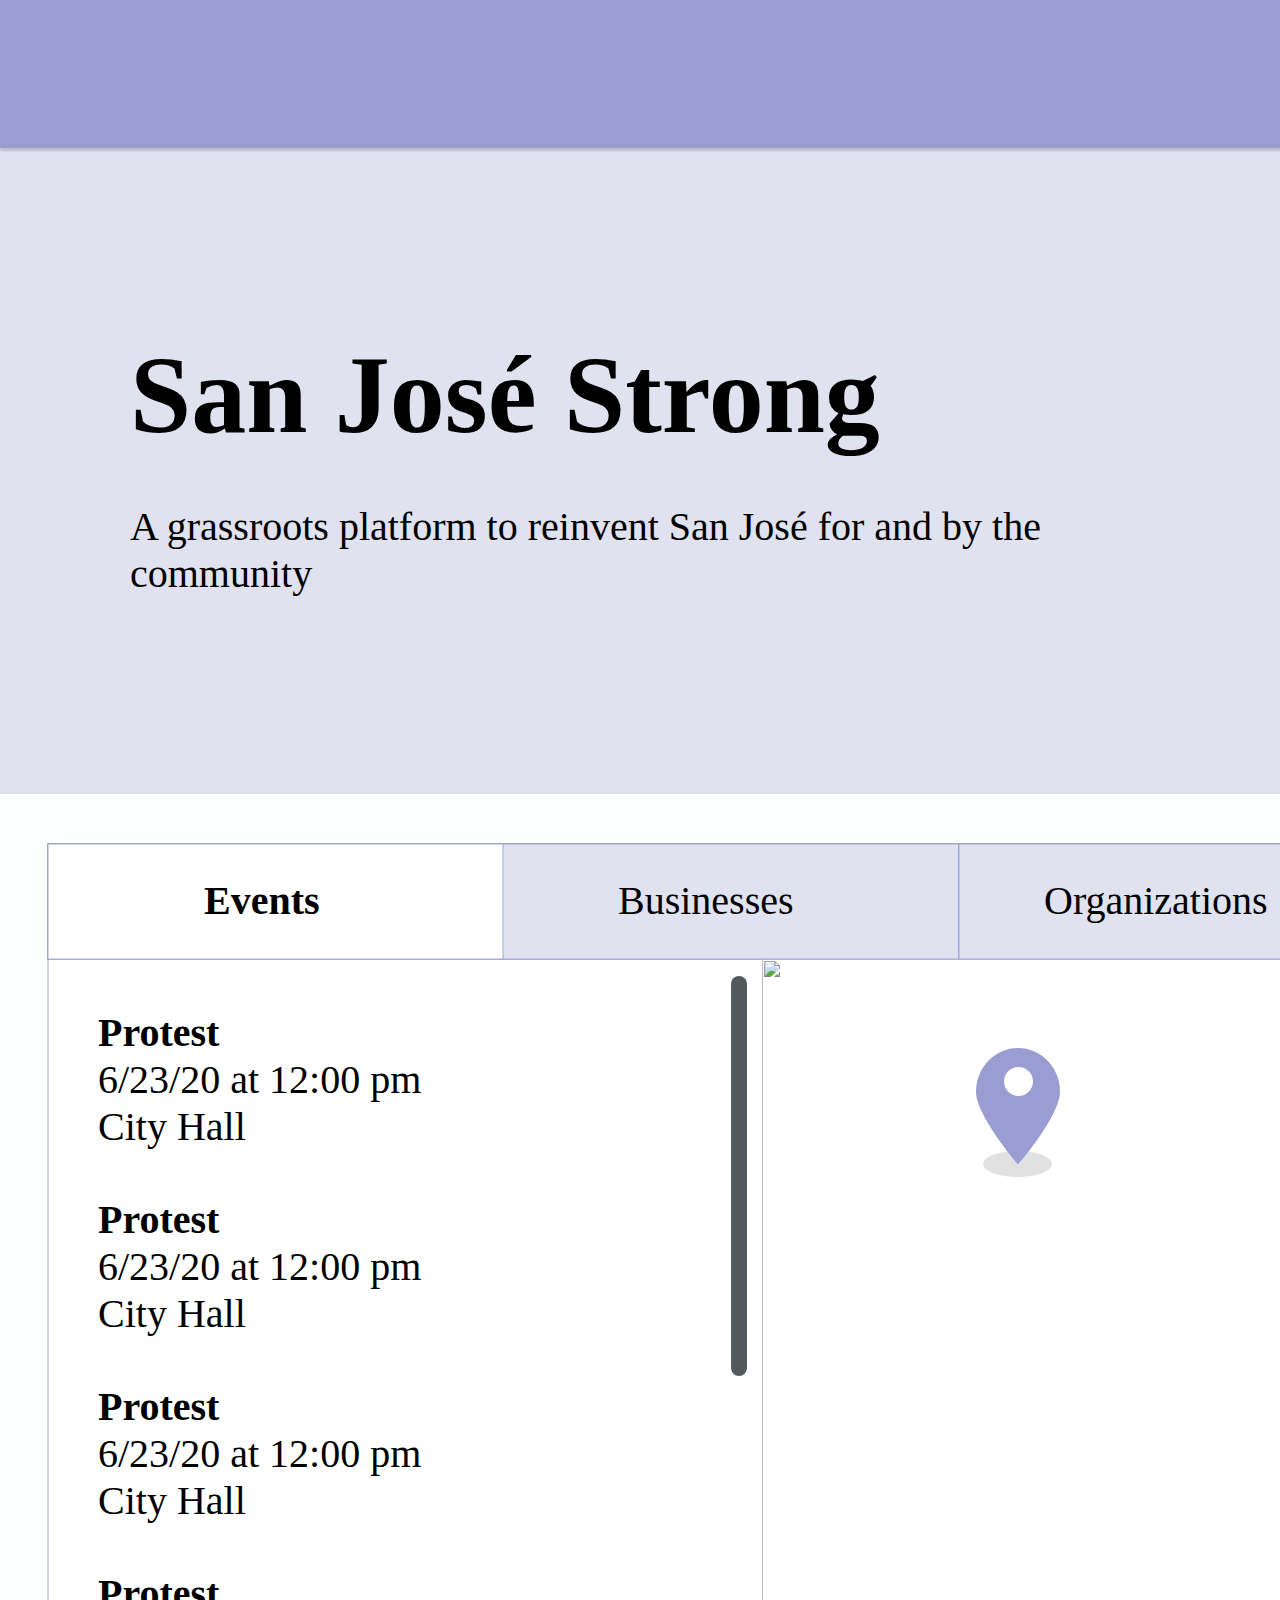
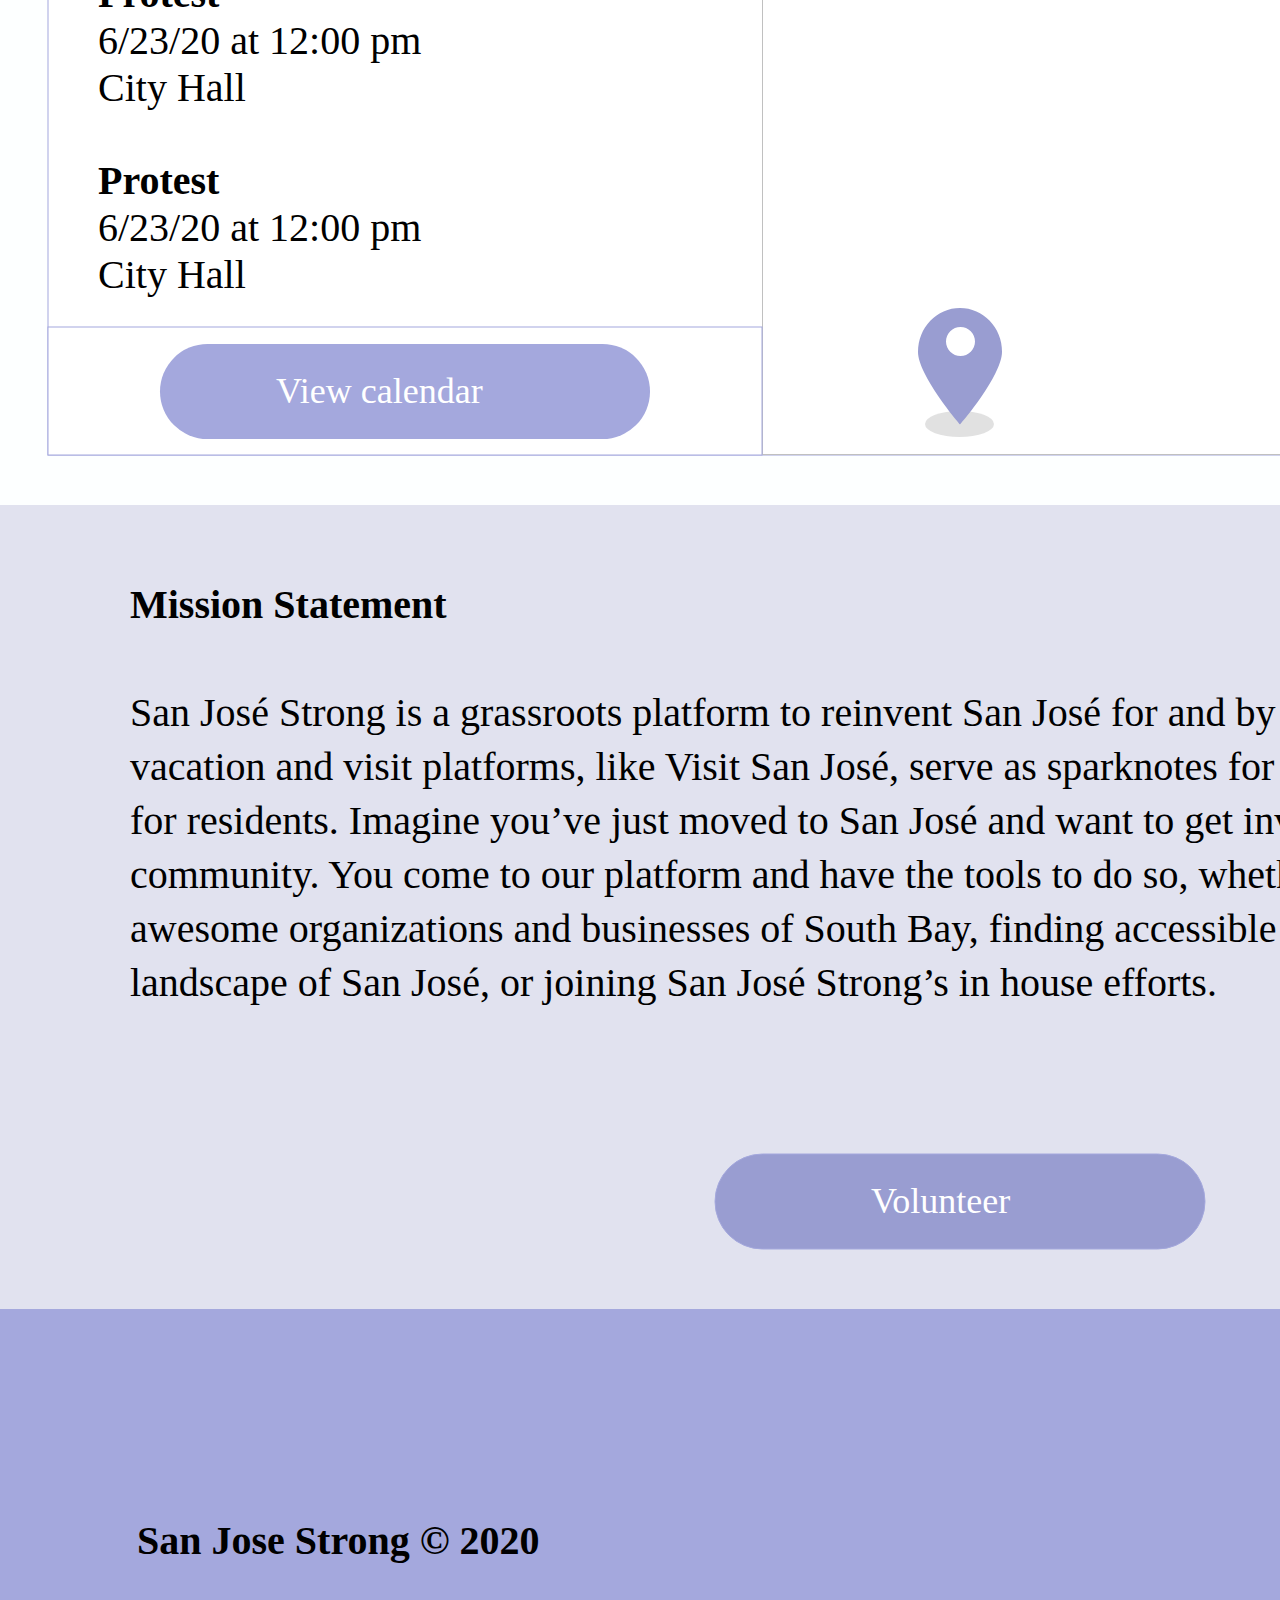
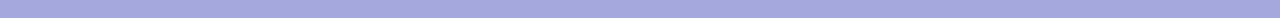
==== __Home___default_events__.html @ 7d17245b "Add files via upload" ====
<!DOCTYPE html>
<html>
<head>
<meta charset="utf-8"/>
<meta http-equiv="X-UA-Compatible" content="IE=edge"/>
<meta name="viewport" content="width=device-width, initial-scale=1.0">
<title>* Home - default/events *</title>
<link rel="stylesheet" type="text/css" id="applicationStylesheet" href="__Home___default_events__.css"/>
<script id="applicationScript" type="text/javascript" src="__Home___default_events__.js"></script>
</head>
<body>
<div id="_Home_-_defaultevents_">
	<svg class="Rectangle_45">
		<rect id="Rectangle_45" rx="0" ry="0" x="0" y="0" width="1822" height="1211">
		</rect>
	</svg>
	<div id="Group_33">
		<svg class="Rectangle_46">
			<rect id="Rectangle_46" rx="0" ry="0" x="0" y="0" width="1822" height="115">
			</rect>
		</svg>
	</div>
	<img id="Mask_Group_1" src="Mask_Group_1.png" srcset="Mask_Group_1.png 1x, Mask_Group_1@2x.png 2x">
	</svg>
	<div id="Repeat_Grid_3">
		<div id="Repeat_Grid_3_0" class="">
			<div id="Protest_62320_at_1200_pm_City_">
				<span>Protest</span><br><span style="font-style:normal;font-weight:normal;">6/23/20 at 12:00 pm<br/>City Hall </span>
			</div>
		</div>
		<div id="Repeat_Grid_3_1" class="">
			<div id="Protest_62320_at_1200_pm_City__">
				<span>Protest</span><br><span style="font-style:normal;font-weight:normal;">6/23/20 at 12:00 pm<br/>City Hall </span>
			</div>
		</div>
		<div id="Repeat_Grid_3_2" class="">
			<div id="Protest_62320_at_1200_pm_City__ba">
				<span>Protest</span><br><span style="font-style:normal;font-weight:normal;">6/23/20 at 12:00 pm<br/>City Hall </span>
			</div>
		</div>
		<div id="Repeat_Grid_3_3" class="">
			<div id="Protest_62320_at_1200_pm_City__bb">
				<span>Protest</span><br><span style="font-style:normal;font-weight:normal;">6/23/20 at 12:00 pm<br/>City Hall </span>
			</div>
		</div>
		<div id="Repeat_Grid_3_4" class="">
			<div id="Protest_62320_at_1200_pm_City__bc">
				<span>Protest</span><br><span style="font-style:normal;font-weight:normal;">6/23/20 at 12:00 pm<br/>City Hall </span>
			</div>
		</div>
	</div>
	<svg class="Rectangle_47">
		<rect id="Rectangle_47" rx="8" ry="8" x="0" y="0" width="16" height="400">
		</rect>
	</svg>
	<svg class="Rectangle_48">
		<rect id="Rectangle_48" rx="0" ry="0" x="0" y="0" width="455.5" height="115">
		</rect>
	</svg>
	<svg class="Rectangle_49">
		<rect id="Rectangle_49" rx="0" ry="0" x="0" y="0" width="455.5" height="115">
		</rect>
	</svg>
	<svg class="Rectangle_50">
		<rect id="Rectangle_50" rx="0" ry="0" x="0" y="0" width="455.5" height="115">
		</rect>
	</svg>
	<svg class="Rectangle_51">
		<rect id="Rectangle_51" rx="0" ry="0" x="0" y="0" width="455.5" height="115">
		</rect>
	</svg>
	<div id="Events">
		<span>Events</span>
	</div>
	<div id="Businesses">
		<span>Businesses</span>
	</div>
	<div id="Organizations">
		<span>Organizations</span>
	</div>
	<div id="Stories__News">
		<span>Stories & News</span>
	</div>
	<svg class="Rectangle_56">
		<rect id="Rectangle_56" rx="0" ry="0" x="0" y="0" width="714" height="128">
		</rect>
	</svg>
	<div id="mission_statement" class="mission_statement">
		<div id="mission_statement_and_goals">
			<svg class="Rectangle_13">
				<rect id="Rectangle_13" rx="0" ry="0" x="0" y="0" width="1920" height="804">
				</rect>
			</svg>
			<div id="Mission_Statement__San_Jos_Str">
				<span>Mission Statement<br/></span><br><span style="font-style:normal;font-weight:normal;">San José Strong is a grassroots platform to reinvent San José for and by the community. Where vacation and visit platforms, like Visit San José, serve as sparknotes for tourists. We are the whole book for residents. Imagine you’ve just moved to San José and want to get involved in the culture and community. You come to our platform and have the tools to do so, whether by getting connected to the awesome organizations and businesses of South Bay, finding accessible resources to understand the landscape of San José, or joining San José Strong’s in house efforts. </span>
			</div>
		</div>
		<div id="Group_11">
			<svg class="Rectangle_8">
				<rect id="Rectangle_8" rx="47.5" ry="47.5" x="0" y="0" width="490" height="95">
				</rect>
			</svg>
			<div id="Volunteer">
				<span>Volunteer</span>
			</div>
		</div>
	</div>
	<div id="Group_39">
		<svg class="Rectangle_8_bp">
			<rect id="Rectangle_8_bp" rx="47.5" ry="47.5" x="0" y="0" width="490" height="95">
			</rect>
		</svg>
		<div id="View_calendar">
			<span>View calendar</span>
		</div>
	</div>
	<div id="footer" class="footer">
		<svg class="Rectangle_58">
			<rect id="Rectangle_58" rx="0" ry="0" x="0" y="0" width="1920" height="309">
			</rect>
		</svg>
		<div id="San_Jose_Strong__2020">
			<span>San Jose Strong © 2020</span>
		</div>
	</div>
	<div id="Group_40">
		<div id="Group_32">
			<svg class="Union_4" viewBox="8998.999 -1568.501 69.001 137.001">
				<path id="Union_4" d="M 9019.0009765625 -1431.499389648438 C 9007.9541015625 -1431.499389648438 8998.9990234375 -1440.45458984375 8998.9990234375 -1451.498901367188 L 8998.9990234375 -1500.500732421875 L 9068 -1500.500732421875 L 9068 -1451.498901367188 C 9068 -1440.45458984375 9059.044921875 -1431.499389648438 9048.0009765625 -1431.499389648438 L 9019.0009765625 -1431.499389648438 Z M 8998.9990234375 -1500.500732421875 L 8998.9990234375 -1548.498901367188 C 8998.9990234375 -1559.545532226562 9007.9541015625 -1568.500732421875 9019.0009765625 -1568.500732421875 L 9048.0009765625 -1568.500732421875 C 9059.044921875 -1568.500732421875 9068 -1559.545532226562 9068 -1548.498901367188 L 9068 -1500.500732421875 L 8998.9990234375 -1500.500732421875 Z">
				</path>
			</svg>
			<svg class="Rectangle_23">
				<rect id="Rectangle_23" rx="0" ry="0" x="0" y="0" width="25" height="4">
				</rect>
			</svg>
			<svg class="Rectangle_24">
				<rect id="Rectangle_24" rx="0" ry="0" x="0" y="0" width="25" height="4">
				</rect>
			</svg>
			<svg class="Rectangle_25">
				<rect id="Rectangle_25" rx="0" ry="0" x="0" y="0" width="24.75" height="4.125">
				</rect>
			</svg>
		</div>
		<svg class="Line_6" viewBox="0 0 54 1">
			<path id="Line_6" d="M 0 0 L 54 0">
			</path>
		</svg>
	</div>
	<div id="Group_41">
		<svg class="Ellipse_4">
			<ellipse id="Ellipse_4" rx="34.5" ry="13" cx="34.5" cy="13">
			</ellipse>
		</svg>
		<svg class="Subtraction_3" viewBox="0 0 84 116.378">
			<path id="Subtraction_3" d="M 42.00031661987305 116.3781127929688 L 41.99955749511719 116.3772430419922 C 41.89420318603516 116.255615234375 31.34418678283691 104.0428314208984 21.00014495849609 89.13588714599609 C 14.9037446975708 80.35027313232422 10.04624462127686 72.33348846435547 6.562544345855713 65.30821228027344 C 2.20797324180603 56.52667236328125 1.599905772309285e-05 49.27855682373047 1.599905772309285e-05 43.76520156860352 C 1.599905772309285e-05 37.85702896118164 1.110473155975342 32.12555694580078 3.300530195236206 26.72999954223633 C 5.415915966033936 21.51844215393066 8.444244384765625 16.83801460266113 12.30141639709473 12.81869983673096 C 16.15865898132324 8.799328804016113 20.65034484863281 5.643657207489014 25.65170097351074 3.439357042312622 C 30.82973098754883 1.157171249389648 36.3302001953125 -1.613071987094372e-07 42.00031661987305 -1.613071987094372e-07 C 47.67017364501953 -1.613071987094372e-07 53.17047500610352 1.157171249389648 58.3484001159668 3.439357042312622 C 63.34961700439453 5.643657207489014 67.84120178222656 8.799328804016113 71.69838714599609 12.81869983673096 C 75.55551910400391 16.83801460266113 78.58383178710938 21.51845741271973 80.69920349121094 26.72999954223633 C 82.88925933837891 32.12557220458984 83.99971771240234 37.8570442199707 83.99971771240234 43.76520156860352 C 83.99971771240234 49.27858734130859 81.79180145263672 56.52669906616211 77.43731689453125 65.30821228027344 C 73.95370483398438 72.33347320556641 69.09629058837891 80.35027313232422 63.00001525878906 89.13590240478516 C 52.65931701660156 104.0383453369141 42.10646057128906 116.2555694580078 42.00107192993164 116.3772430419922 L 42.00031661987305 116.3781127929688 Z M 42.49981689453125 18.99991416931152 C 38.62667465209961 18.99991416931152 34.98541641235352 20.50814247131348 32.24677276611328 23.24677085876465 C 29.50814437866211 25.98542785644531 27.99991607666016 29.62668609619141 27.99991607666016 33.49980163574219 C 27.99991607666016 37.37292861938477 29.50814437866211 41.01418685913086 32.24677276611328 43.75284194946289 C 34.98540115356445 46.49147033691406 38.62667465209961 47.99971389770508 42.49981689453125 47.99971389770508 C 46.37294387817383 47.99971389770508 50.01420211791992 46.49147033691406 52.75283050537109 43.75284194946289 C 55.49147415161133 41.01418685913086 56.99971771240234 37.3729133605957 56.99971771240234 33.49980163574219 C 56.99971771240234 29.62667083740234 55.49147415161133 25.98541450500488 52.75283050537109 23.24677085876465 C 50.01418685913086 20.50814247131348 46.37292861938477 18.99991416931152 42.49981689453125 18.99991416931152 Z">
			</path>
		</svg>
	</div>
	<div id="Group_42">
		<svg class="Ellipse_4_b">
			<ellipse id="Ellipse_4_b" rx="34.5" ry="13" cx="34.5" cy="13">
			</ellipse>
		</svg>
		<svg class="Subtraction_3_b" viewBox="0 0 84 116.378">
			<path id="Subtraction_3_b" d="M 42.00031661987305 116.3781127929688 L 41.99955749511719 116.3772430419922 C 41.89420318603516 116.255615234375 31.34418678283691 104.0428314208984 21.00014495849609 89.13588714599609 C 14.9037446975708 80.35027313232422 10.04624462127686 72.33348846435547 6.562544345855713 65.30821228027344 C 2.20797324180603 56.52667236328125 1.599905772309285e-05 49.27855682373047 1.599905772309285e-05 43.76520156860352 C 1.599905772309285e-05 37.85702896118164 1.110473155975342 32.12555694580078 3.300530195236206 26.72999954223633 C 5.415915966033936 21.51844215393066 8.444244384765625 16.83801460266113 12.30141639709473 12.81869983673096 C 16.15865898132324 8.799328804016113 20.65034484863281 5.643657207489014 25.65170097351074 3.439357042312622 C 30.82973098754883 1.157171249389648 36.3302001953125 -1.613071987094372e-07 42.00031661987305 -1.613071987094372e-07 C 47.67017364501953 -1.613071987094372e-07 53.17047500610352 1.157171249389648 58.3484001159668 3.439357042312622 C 63.34961700439453 5.643657207489014 67.84120178222656 8.799328804016113 71.69838714599609 12.81869983673096 C 75.55551910400391 16.83801460266113 78.58383178710938 21.51845741271973 80.69920349121094 26.72999954223633 C 82.88925933837891 32.12557220458984 83.99971771240234 37.8570442199707 83.99971771240234 43.76520156860352 C 83.99971771240234 49.27858734130859 81.79180145263672 56.52669906616211 77.43731689453125 65.30821228027344 C 73.95370483398438 72.33347320556641 69.09629058837891 80.35027313232422 63.00001525878906 89.13590240478516 C 52.65931701660156 104.0383453369141 42.10646057128906 116.2555694580078 42.00107192993164 116.3772430419922 L 42.00031661987305 116.3781127929688 Z M 42.49981689453125 18.99991416931152 C 38.62667465209961 18.99991416931152 34.98541641235352 20.50814247131348 32.24677276611328 23.24677085876465 C 29.50814437866211 25.98542785644531 27.99991607666016 29.62668609619141 27.99991607666016 33.49980163574219 C 27.99991607666016 37.37292861938477 29.50814437866211 41.01418685913086 32.24677276611328 43.75284194946289 C 34.98540115356445 46.49147033691406 38.62667465209961 47.99971389770508 42.49981689453125 47.99971389770508 C 46.37294387817383 47.99971389770508 50.01420211791992 46.49147033691406 52.75283050537109 43.75284194946289 C 55.49147415161133 41.01418685913086 56.99971771240234 37.3729133605957 56.99971771240234 33.49980163574219 C 56.99971771240234 29.62667083740234 55.49147415161133 25.98541450500488 52.75283050537109 23.24677085876465 C 50.01418685913086 20.50814247131348 46.37292861938477 18.99991416931152 42.49981689453125 18.99991416931152 Z">
			</path>
		</svg>
	</div>
	<div id="Group_43">
		<svg class="Ellipse_4_ca">
			<ellipse id="Ellipse_4_ca" rx="34.5" ry="13" cx="34.5" cy="13">
			</ellipse>
		</svg>
		<svg class="Subtraction_3_ca" viewBox="0 0 84 116.378">
			<path id="Subtraction_3_ca" d="M 42.00031661987305 116.3781127929688 L 41.99955749511719 116.3772430419922 C 41.89420318603516 116.255615234375 31.34418678283691 104.0428314208984 21.00014495849609 89.13588714599609 C 14.9037446975708 80.35027313232422 10.04624462127686 72.33348846435547 6.562544345855713 65.30821228027344 C 2.20797324180603 56.52667236328125 1.599905772309285e-05 49.27855682373047 1.599905772309285e-05 43.76520156860352 C 1.599905772309285e-05 37.85702896118164 1.110473155975342 32.12555694580078 3.300530195236206 26.72999954223633 C 5.415915966033936 21.51844215393066 8.444244384765625 16.83801460266113 12.30141639709473 12.81869983673096 C 16.15865898132324 8.799328804016113 20.65034484863281 5.643657207489014 25.65170097351074 3.439357042312622 C 30.82973098754883 1.157171249389648 36.3302001953125 -1.613071987094372e-07 42.00031661987305 -1.613071987094372e-07 C 47.67017364501953 -1.613071987094372e-07 53.17047500610352 1.157171249389648 58.3484001159668 3.439357042312622 C 63.34961700439453 5.643657207489014 67.84120178222656 8.799328804016113 71.69838714599609 12.81869983673096 C 75.55551910400391 16.83801460266113 78.58383178710938 21.51845741271973 80.69920349121094 26.72999954223633 C 82.88925933837891 32.12557220458984 83.99971771240234 37.8570442199707 83.99971771240234 43.76520156860352 C 83.99971771240234 49.27858734130859 81.79180145263672 56.52669906616211 77.43731689453125 65.30821228027344 C 73.95370483398438 72.33347320556641 69.09629058837891 80.35027313232422 63.00001525878906 89.13590240478516 C 52.65931701660156 104.0383453369141 42.10646057128906 116.2555694580078 42.00107192993164 116.3772430419922 L 42.00031661987305 116.3781127929688 Z M 42.49981689453125 18.99991416931152 C 38.62667465209961 18.99991416931152 34.98541641235352 20.50814247131348 32.24677276611328 23.24677085876465 C 29.50814437866211 25.98542785644531 27.99991607666016 29.62668609619141 27.99991607666016 33.49980163574219 C 27.99991607666016 37.37292861938477 29.50814437866211 41.01418685913086 32.24677276611328 43.75284194946289 C 34.98540115356445 46.49147033691406 38.62667465209961 47.99971389770508 42.49981689453125 47.99971389770508 C 46.37294387817383 47.99971389770508 50.01420211791992 46.49147033691406 52.75283050537109 43.75284194946289 C 55.49147415161133 41.01418685913086 56.99971771240234 37.3729133605957 56.99971771240234 33.49980163574219 C 56.99971771240234 29.62667083740234 55.49147415161133 25.98541450500488 52.75283050537109 23.24677085876465 C 50.01418685913086 20.50814247131348 46.37292861938477 18.99991416931152 42.49981689453125 18.99991416931152 Z">
			</path>
		</svg>
	</div>
	<div id="sj_strong_header_home" class="sj_strong_header_home">
		<div id="header">
			<svg class="Path_2" viewBox="0 0 1920 646">
				<path id="Path_2" d="M 0 0 L 1920 0 L 1920 646 L 0 646 L 0 0 Z">
				</path>
			</svg>
		</div>
		<div id="Group_48">
			<svg class="Rectangle_7">
				<rect id="Rectangle_7" rx="0" ry="0" x="0" y="0" width="1920" height="148">
				</rect>
			</svg>
			<div id="Group_47">
				<svg class="Rectangle_73">
					<rect id="Rectangle_73" rx="0" ry="0" x="0" y="0" width="120" height="15">
					</rect>
				</svg>
				<svg class="Rectangle_74">
					<rect id="Rectangle_74" rx="0" ry="0" x="0" y="0" width="120" height="16">
					</rect>
				</svg>
				<svg class="Rectangle_75">
					<rect id="Rectangle_75" rx="0" ry="0" x="0" y="0" width="120" height="15">
					</rect>
				</svg>
			</div>
		</div>
		<div id="Group_51">
			<div id="San_Jos_Strong">
				<span>San José Strong</span>
			</div>
			<div id="A_grassroots_platform_to_reinv">
				<span>A grassroots platform to reinvent San José for and by the community</span>
			</div>
		</div>
		<img id="Mask_Group_3" src="Mask_Group_3.png" srcset="Mask_Group_3.png 1x, Mask_Group_3@2x.png 2x">
		</svg>
	</div>
</div>
</body>
</html>
---- __Home___default_events__.css ----
.mediaViewInfo {
	--web-view-name: * Home - default/events *;
	--web-view-id: _Home_-_defaultevents_;
	--web-scale-on-resize: true;
	--web-enable-deep-linking: true;
}
:root {
	--web-view-ids: _Home_-_defaultevents_;
}
* {
	margin: 0;
	padding: 0;
	box-sizing: border-box;
	border: none;
}
#_Home_-_defaultevents_ {
	position: absolute;
	width: 1920px;
	height: 3218px;
	background-color: rgba(253,255,255,1);
	overflow: hidden;
	--web-view-name: * Home - default/events *;
	--web-view-id: _Home_-_defaultevents_;
	--web-scale-on-resize: true;
	--web-enable-deep-linking: true;
}
#Rectangle_45 {
	fill: rgba(255,255,255,1);
	stroke: rgba(164,168,221,1);
	stroke-width: 1px;
	stroke-linejoin: miter;
	stroke-linecap: butt;
	stroke-miterlimit: 4;
	shape-rendering: auto;
}
.Rectangle_45 {
	position: absolute;
	overflow: visible;
	width: 1822px;
	height: 1211px;
	left: 48px;
	top: 844px;
}
#Group_33 {
	position: absolute;
	width: 1822px;
	height: 115px;
	left: 48px;
	top: 844px;
	overflow: visible;
}
#Rectangle_46 {
	fill: rgba(255,255,255,1);
	stroke: rgba(112,112,112,1);
	stroke-width: 1px;
	stroke-linejoin: miter;
	stroke-linecap: butt;
	stroke-miterlimit: 4;
	shape-rendering: auto;
}
.Rectangle_46 {
	position: absolute;
	overflow: visible;
	width: 1822px;
	height: 115px;
	left: 0px;
	top: 0px;
}
#Mask_Group_1 {
	position: absolute;
	width: 1108.128px;
	height: 1095.503px;
	left: 761.541px;
	top: 959px;
	overflow: visible;
}
#Repeat_Grid_3 {
	position: absolute;
	width: 386px;
	height: 918px;
	left: 98px;
	top: 1009px;
	overflow: hidden;
}
#Repeat_Grid_3_0 {
	position: absolute;
	width: 385px;
	height: 147px;
	left: 0px;
	top: 0px;
	overflow: visible;
}
#Protest_62320_at_1200_pm_City_ {
	left: 0px;
	top: 0px;
	position: absolute;
	overflow: visible;
	width: 386px;
	white-space: nowrap;
	text-align: left;
	font-family: Montserrat;
	font-style: normal;
	font-weight: bold;
	font-size: 40px;
	color: rgba(0,0,0,1);
}
#Repeat_Grid_3_1 {
	position: absolute;
	width: 385px;
	height: 147px;
	left: 0px;
	top: 187px;
	overflow: visible;
}
#Protest_62320_at_1200_pm_City__ {
	left: 0px;
	top: 0px;
	position: absolute;
	overflow: visible;
	width: 386px;
	white-space: nowrap;
	text-align: left;
	font-family: Montserrat;
	font-style: normal;
	font-weight: bold;
	font-size: 40px;
	color: rgba(0,0,0,1);
}
#Repeat_Grid_3_2 {
	position: absolute;
	width: 385px;
	height: 147px;
	left: 0px;
	top: 374px;
	overflow: visible;
}
#Protest_62320_at_1200_pm_City__ba {
	left: 0px;
	top: 0px;
	position: absolute;
	overflow: visible;
	width: 386px;
	white-space: nowrap;
	text-align: left;
	font-family: Montserrat;
	font-style: normal;
	font-weight: bold;
	font-size: 40px;
	color: rgba(0,0,0,1);
}
#Repeat_Grid_3_3 {
	position: absolute;
	width: 385px;
	height: 147px;
	left: 0px;
	top: 561px;
	overflow: visible;
}
#Protest_62320_at_1200_pm_City__bb {
	left: 0px;
	top: 0px;
	position: absolute;
	overflow: visible;
	width: 386px;
	white-space: nowrap;
	text-align: left;
	font-family: Montserrat;
	font-style: normal;
	font-weight: bold;
	font-size: 40px;
	color: rgba(0,0,0,1);
}
#Repeat_Grid_3_4 {
	position: absolute;
	width: 385px;
	height: 147px;
	left: 0px;
	top: 748px;
	overflow: visible;
}
#Protest_62320_at_1200_pm_City__bc {
	left: 0px;
	top: 0px;
	position: absolute;
	overflow: visible;
	width: 386px;
	white-space: nowrap;
	text-align: left;
	font-family: Montserrat;
	font-style: normal;
	font-weight: bold;
	font-size: 40px;
	color: rgba(0,0,0,1);
}
#Rectangle_47 {
	fill: rgba(82,90,93,1);
}
.Rectangle_47 {
	position: absolute;
	overflow: visible;
	width: 16px;
	height: 400px;
	left: 731px;
	top: 976px;
}
#Rectangle_48 {
	fill: rgba(255,255,255,1);
	stroke: rgba(164,168,221,1);
	stroke-width: 1px;
	stroke-linejoin: miter;
	stroke-linecap: butt;
	stroke-miterlimit: 4;
	shape-rendering: auto;
}
.Rectangle_48 {
	position: absolute;
	overflow: visible;
	width: 455.5px;
	height: 115px;
	left: 48px;
	top: 844px;
}
#Rectangle_49 {
	fill: rgba(225,226,239,1);
	stroke: rgba(164,168,221,1);
	stroke-width: 1px;
	stroke-linejoin: miter;
	stroke-linecap: butt;
	stroke-miterlimit: 4;
	shape-rendering: auto;
}
.Rectangle_49 {
	position: absolute;
	overflow: visible;
	width: 455.5px;
	height: 115px;
	left: 503px;
	top: 844px;
}
#Rectangle_50 {
	fill: rgba(225,226,239,1);
	stroke: rgba(164,168,221,1);
	stroke-width: 1px;
	stroke-linejoin: miter;
	stroke-linecap: butt;
	stroke-miterlimit: 4;
	shape-rendering: auto;
}
.Rectangle_50 {
	position: absolute;
	overflow: visible;
	width: 455.5px;
	height: 115px;
	left: 1414px;
	top: 844px;
}
#Rectangle_51 {
	fill: rgba(225,226,239,1);
	stroke: rgba(164,168,221,1);
	stroke-width: 1px;
	stroke-linejoin: miter;
	stroke-linecap: butt;
	stroke-miterlimit: 4;
	shape-rendering: auto;
}
.Rectangle_51 {
	position: absolute;
	overflow: visible;
	width: 455.5px;
	height: 115px;
	left: 959px;
	top: 844px;
}
#Events {
	left: 204px;
	top: 877px;
	position: absolute;
	overflow: visible;
	width: 145px;
	white-space: nowrap;
	text-align: left;
	font-family: Montserrat;
	font-style: normal;
	font-weight: bold;
	font-size: 40px;
	color: rgba(0,0,0,1);
}
#Businesses {
	left: 618px;
	top: 877px;
	position: absolute;
	overflow: visible;
	width: 226px;
	white-space: nowrap;
	text-align: left;
	font-family: Montserrat;
	font-style: normal;
	font-weight: normal;
	font-size: 40px;
	color: rgba(0,0,0,1);
}
#Organizations {
	left: 1044px;
	top: 877px;
	position: absolute;
	overflow: visible;
	width: 286px;
	white-space: nowrap;
	text-align: left;
	font-family: Montserrat;
	font-style: normal;
	font-weight: normal;
	font-size: 40px;
	color: rgba(0,0,0,1);
}
#Stories__News {
	left: 1492px;
	top: 877px;
	position: absolute;
	overflow: visible;
	width: 300px;
	white-space: nowrap;
	text-align: left;
	font-family: Montserrat;
	font-style: normal;
	font-weight: normal;
	font-size: 40px;
	color: rgba(0,0,0,1);
}
#Rectangle_56 {
	fill: rgba(255,255,255,1);
	stroke: rgba(164,168,221,1);
	stroke-width: 1px;
	stroke-linejoin: miter;
	stroke-linecap: butt;
	stroke-miterlimit: 4;
	shape-rendering: auto;
}
.Rectangle_56 {
	position: absolute;
	overflow: visible;
	width: 714px;
	height: 128px;
	left: 48px;
	top: 1927px;
}
#mission_statement {
	position: absolute;
	width: 1920px;
	height: 804px;
	left: 0px;
	top: 2105px;
	overflow: visible;
}
#mission_statement_and_goals {
	position: absolute;
	width: 1920px;
	height: 804px;
	left: 0px;
	top: 0px;
	overflow: visible;
}
#Rectangle_13 {
	fill: rgba(225,226,239,1);
}
.Rectangle_13 {
	position: absolute;
	overflow: visible;
	width: 1920px;
	height: 804px;
	left: 0px;
	top: 0px;
}
#Mission_Statement__San_Jos_Str {
	left: 130px;
	top: 80px;
	position: absolute;
	overflow: visible;
	width: 1662px;
	height: 536px;
	line-height: 54px;
	margin-top: -7px;
	text-align: left;
	font-family: Montserrat;
	font-style: normal;
	font-weight: bold;
	font-size: 40px;
	color: rgba(0,0,0,1);
}
#Group_11 {
	position: absolute;
	width: 490px;
	height: 95px;
	left: 715px;
	top: 649px;
	overflow: visible;
}
#Rectangle_8 {
	fill: rgba(153,157,209,1);
	stroke: rgba(164,168,221,1);
	stroke-width: 1px;
	stroke-linejoin: miter;
	stroke-linecap: butt;
	stroke-miterlimit: 4;
	shape-rendering: auto;
}
.Rectangle_8 {
	position: absolute;
	overflow: visible;
	width: 490px;
	height: 95px;
	left: 0px;
	top: 0px;
}
#Volunteer {
	left: 156px;
	top: 26px;
	position: absolute;
	overflow: visible;
	width: 180px;
	white-space: nowrap;
	text-align: left;
	font-family: Montserrat;
	font-style: normal;
	font-weight: normal;
	font-size: 36px;
	color: rgba(255,255,255,1);
}
#Group_39 {
	position: absolute;
	width: 490px;
	height: 95px;
	left: 160px;
	top: 1944px;
	overflow: visible;
}
#Rectangle_8_bp {
	fill: rgba(164,168,221,1);
}
.Rectangle_8_bp {
	position: absolute;
	overflow: visible;
	width: 490px;
	height: 95px;
	left: 0px;
	top: 0px;
}
#View_calendar {
	left: 116px;
	top: 26px;
	position: absolute;
	overflow: visible;
	width: 260px;
	white-space: nowrap;
	text-align: left;
	font-family: Montserrat;
	font-style: normal;
	font-weight: normal;
	font-size: 36px;
	color: rgba(255,255,255,1);
}
#footer {
	position: absolute;
	width: 1920px;
	height: 309px;
	left: 0px;
	top: 2909px;
	overflow: visible;
}
#Rectangle_58 {
	fill: rgba(164,168,221,1);
}
.Rectangle_58 {
	position: absolute;
	overflow: visible;
	width: 1920px;
	height: 309px;
	left: 0px;
	top: 0px;
}
#San_Jose_Strong__2020 {
	left: 137px;
	top: 208px;
	position: absolute;
	overflow: visible;
	width: 493px;
	white-space: nowrap;
	text-align: left;
	font-family: Montserrat;
	font-style: normal;
	font-weight: bold;
	font-size: 40px;
	color: rgba(0,0,0,1);
}
#Group_40 {
	position: absolute;
	width: 69.001px;
	height: 137.002px;
	left: 1772.999px;
	top: 1886.999px;
	overflow: visible;
}
#Group_32 {
	position: absolute;
	width: 69.001px;
	height: 137.002px;
	left: 0px;
	top: 0px;
	overflow: visible;
}
#Union_4 {
	fill: rgba(255,255,255,1);
}
.Union_4 {
	filter: drop-shadow(0px 3px 6px rgba(0, 0, 0, 0.161));
	overflow: visible;
	position: absolute;
	width: 87.001px;
	height: 155.002px;
	left: 0px;
	top: 0px;
	transform: matrix(1,0,0,1,0,0);
}
#Rectangle_23 {
	fill: rgba(82,90,93,1);
}
.Rectangle_23 {
	position: absolute;
	overflow: visible;
	width: 25px;
	height: 4px;
	left: 22.001px;
	top: 103.001px;
}
#Rectangle_24 {
	fill: rgba(82,90,93,1);
}
.Rectangle_24 {
	position: absolute;
	overflow: visible;
	width: 25px;
	height: 4px;
	left: 22.001px;
	top: 33.001px;
}
#Rectangle_25 {
	fill: rgba(82,90,93,1);
}
.Rectangle_25 {
	width: 24.75px;
	height: 4.125px;
	position: absolute;
	overflow: visible;
	transform: translate(-11091.999px, 9795.501px) matrix(1,0,0,1,11114,-9763) rotate(90deg);
	transform-origin: center;
}
#Line_6 {
	fill: transparent;
	stroke: rgba(229,229,229,1);
	stroke-width: 1px;
	stroke-linejoin: miter;
	stroke-linecap: butt;
	stroke-miterlimit: 4;
	shape-rendering: auto;
}
.Line_6 {
	overflow: visible;
	position: absolute;
	width: 54px;
	height: 1px;
	left: 6.501px;
	top: 68.501px;
	transform: matrix(1,0,0,1,0,0);
}
#Group_41 {
	position: absolute;
	width: 84px;
	height: 129px;
	left: 976px;
	top: 1048px;
	overflow: visible;
}
#Ellipse_4 {
	fill: rgba(195,195,195,0.502);
}
.Ellipse_4 {
	position: absolute;
	overflow: visible;
	width: 69px;
	height: 26px;
	left: 7px;
	top: 103px;
}
#Subtraction_3 {
	fill: rgba(153,157,209,1);
}
.Subtraction_3 {
	overflow: visible;
	position: absolute;
	width: 84px;
	height: 116.378px;
	left: 0px;
	top: 0px;
	transform: matrix(1,0,0,1,0,0);
}
#Group_42 {
	position: absolute;
	width: 84px;
	height: 129px;
	left: 1330px;
	top: 1319px;
	overflow: visible;
}
#Ellipse_4_b {
	fill: rgba(195,195,195,0.502);
}
.Ellipse_4_b {
	position: absolute;
	overflow: visible;
	width: 69px;
	height: 26px;
	left: 7px;
	top: 103px;
}
#Subtraction_3_b {
	fill: rgba(153,157,209,1);
}
.Subtraction_3_b {
	overflow: visible;
	position: absolute;
	width: 84px;
	height: 116.378px;
	left: 0px;
	top: 0px;
	transform: matrix(1,0,0,1,0,0);
}
#Group_43 {
	position: absolute;
	width: 84px;
	height: 129px;
	left: 918px;
	top: 1908px;
	overflow: visible;
}
#Ellipse_4_ca {
	fill: rgba(195,195,195,0.502);
}
.Ellipse_4_ca {
	position: absolute;
	overflow: visible;
	width: 69px;
	height: 26px;
	left: 7px;
	top: 103px;
}
#Subtraction_3_ca {
	fill: rgba(153,157,209,1);
}
.Subtraction_3_ca {
	overflow: visible;
	position: absolute;
	width: 84px;
	height: 116.378px;
	left: 0px;
	top: 0px;
	transform: matrix(1,0,0,1,0,0);
}
#sj_strong_header_home {
	position: absolute;
	width: 1920px;
	height: 794px;
	left: 0px;
	top: 0px;
	overflow: visible;
}
#header {
	position: absolute;
	width: 1920px;
	height: 646px;
	left: 0px;
	top: 148px;
	overflow: visible;
}
#Path_2 {
	fill: rgba(225,226,239,1);
}
.Path_2 {
	overflow: visible;
	position: absolute;
	width: 1920px;
	height: 646px;
	left: 0px;
	top: 0px;
	transform: matrix(1,0,0,1,0,0);
}
#Group_48 {
	position: absolute;
	width: 1920px;
	height: 148px;
	left: 0px;
	top: 0px;
	overflow: visible;
}
#Rectangle_7 {
	fill: rgba(153,157,209,1);
}
.Rectangle_7 {
	filter: drop-shadow(0px 3px 1px rgba(0, 0, 0, 0.161));
	position: absolute;
	overflow: visible;
	width: 1923px;
	height: 152.5px;
	left: 0px;
	top: 0px;
}
#Group_47 {
	position: absolute;
	width: 120px;
	height: 84px;
	left: 1750px;
	top: 32px;
	overflow: visible;
}
#Rectangle_73 {
	fill: rgba(255,255,255,1);
}
.Rectangle_73 {
	position: absolute;
	overflow: visible;
	width: 120px;
	height: 15px;
	left: 0px;
	top: 0px;
}
#Rectangle_74 {
	fill: rgba(255,255,255,1);
}
.Rectangle_74 {
	position: absolute;
	overflow: visible;
	width: 120px;
	height: 16px;
	left: 0px;
	top: 34px;
}
#Rectangle_75 {
	fill: rgba(255,255,255,1);
}
.Rectangle_75 {
	position: absolute;
	overflow: visible;
	width: 120px;
	height: 15px;
	left: 0px;
	top: 69px;
}
#Group_51 {
	position: absolute;
	width: 1072px;
	height: 347px;
	left: 130px;
	top: 332px;
	overflow: visible;
}
#San_Jos_Strong {
	left: 0px;
	top: 0px;
	position: absolute;
	overflow: visible;
	width: 1073px;
	height: 152px;
	text-align: left;
	font-family: Montserrat;
	font-style: normal;
	font-weight: bold;
	font-size: 110px;
	color: rgba(0,0,0,1);
}
#A_grassroots_platform_to_reinv {
	left: 0px;
	top: 171px;
	position: absolute;
	overflow: visible;
	width: 1073px;
	height: 176px;
	text-align: left;
	font-family: Montserrat;
	font-style: normal;
	font-weight: normal;
	font-size: 40px;
	color: rgba(0,0,0,1);
}
#Mask_Group_3 {
	position: absolute;
	width: 470px;
	height: 619px;
	left: 1320px;
	top: 171px;
	overflow: visible;
}
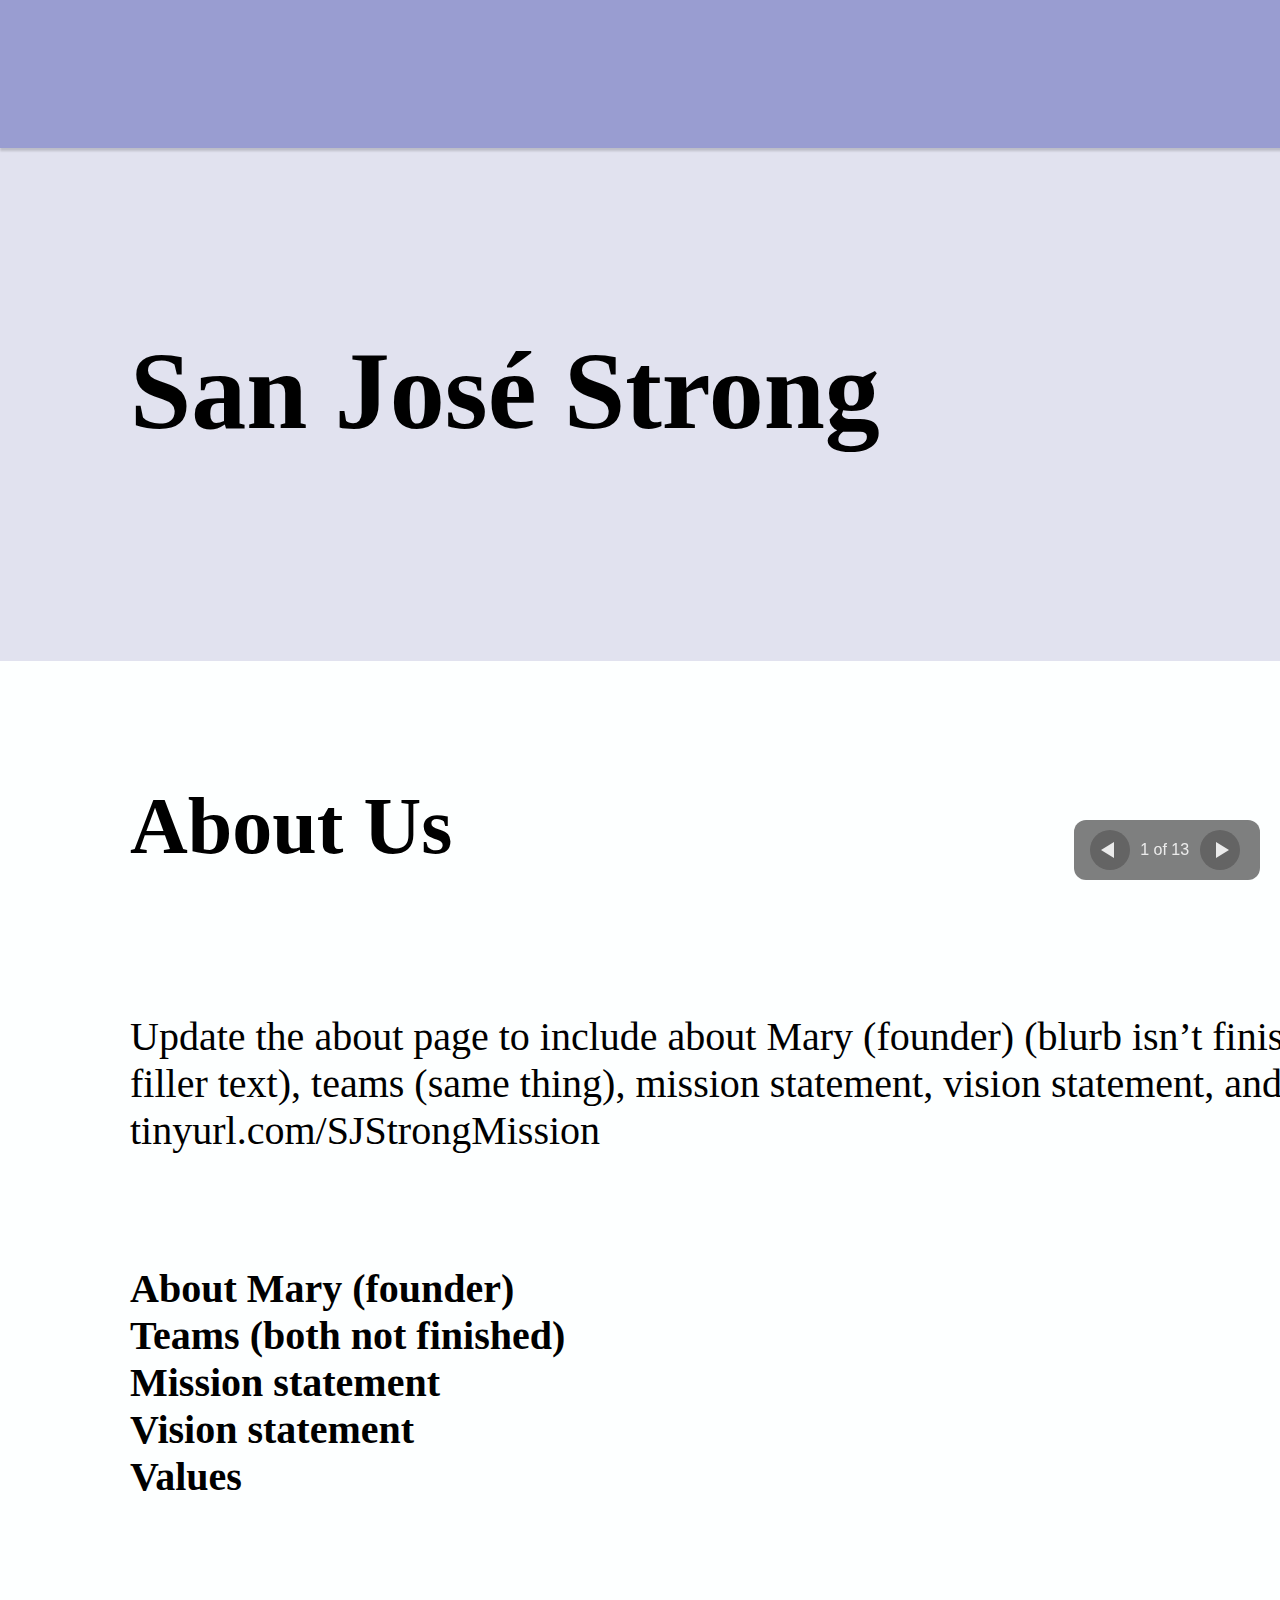
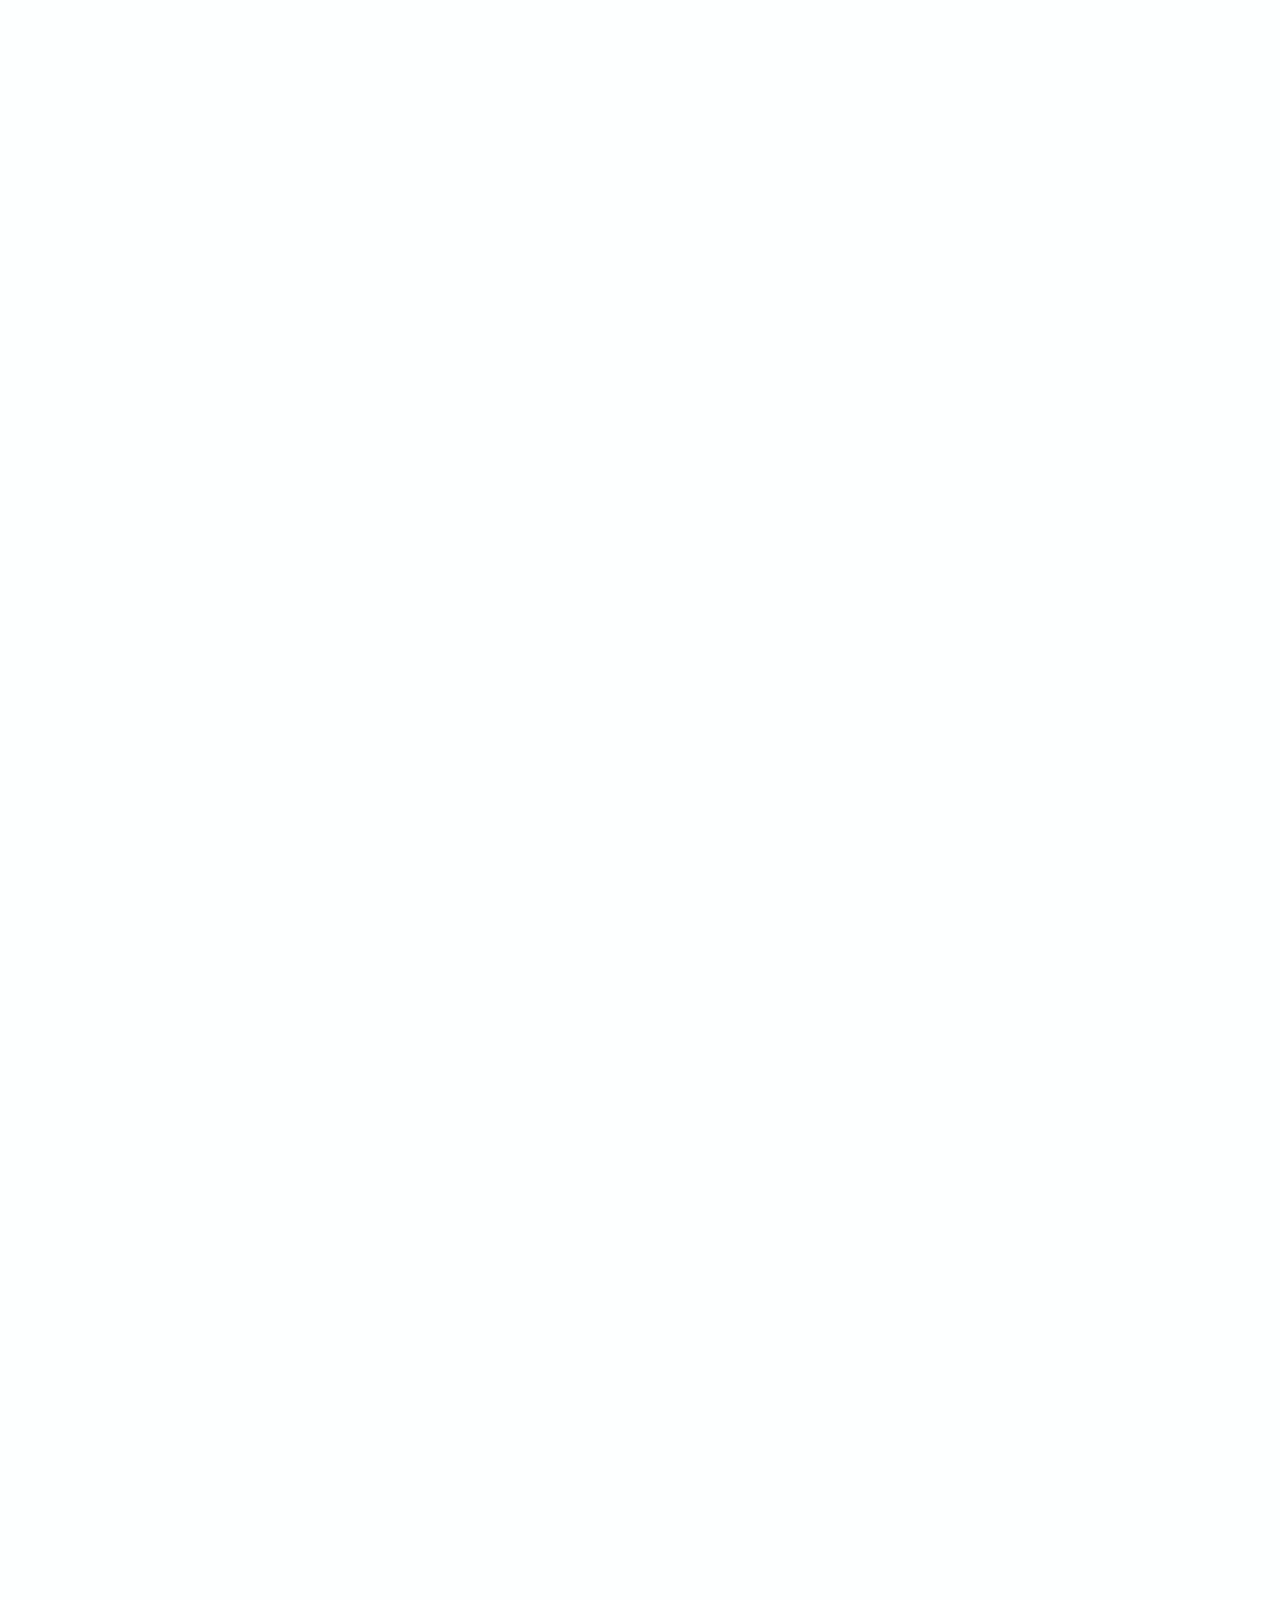
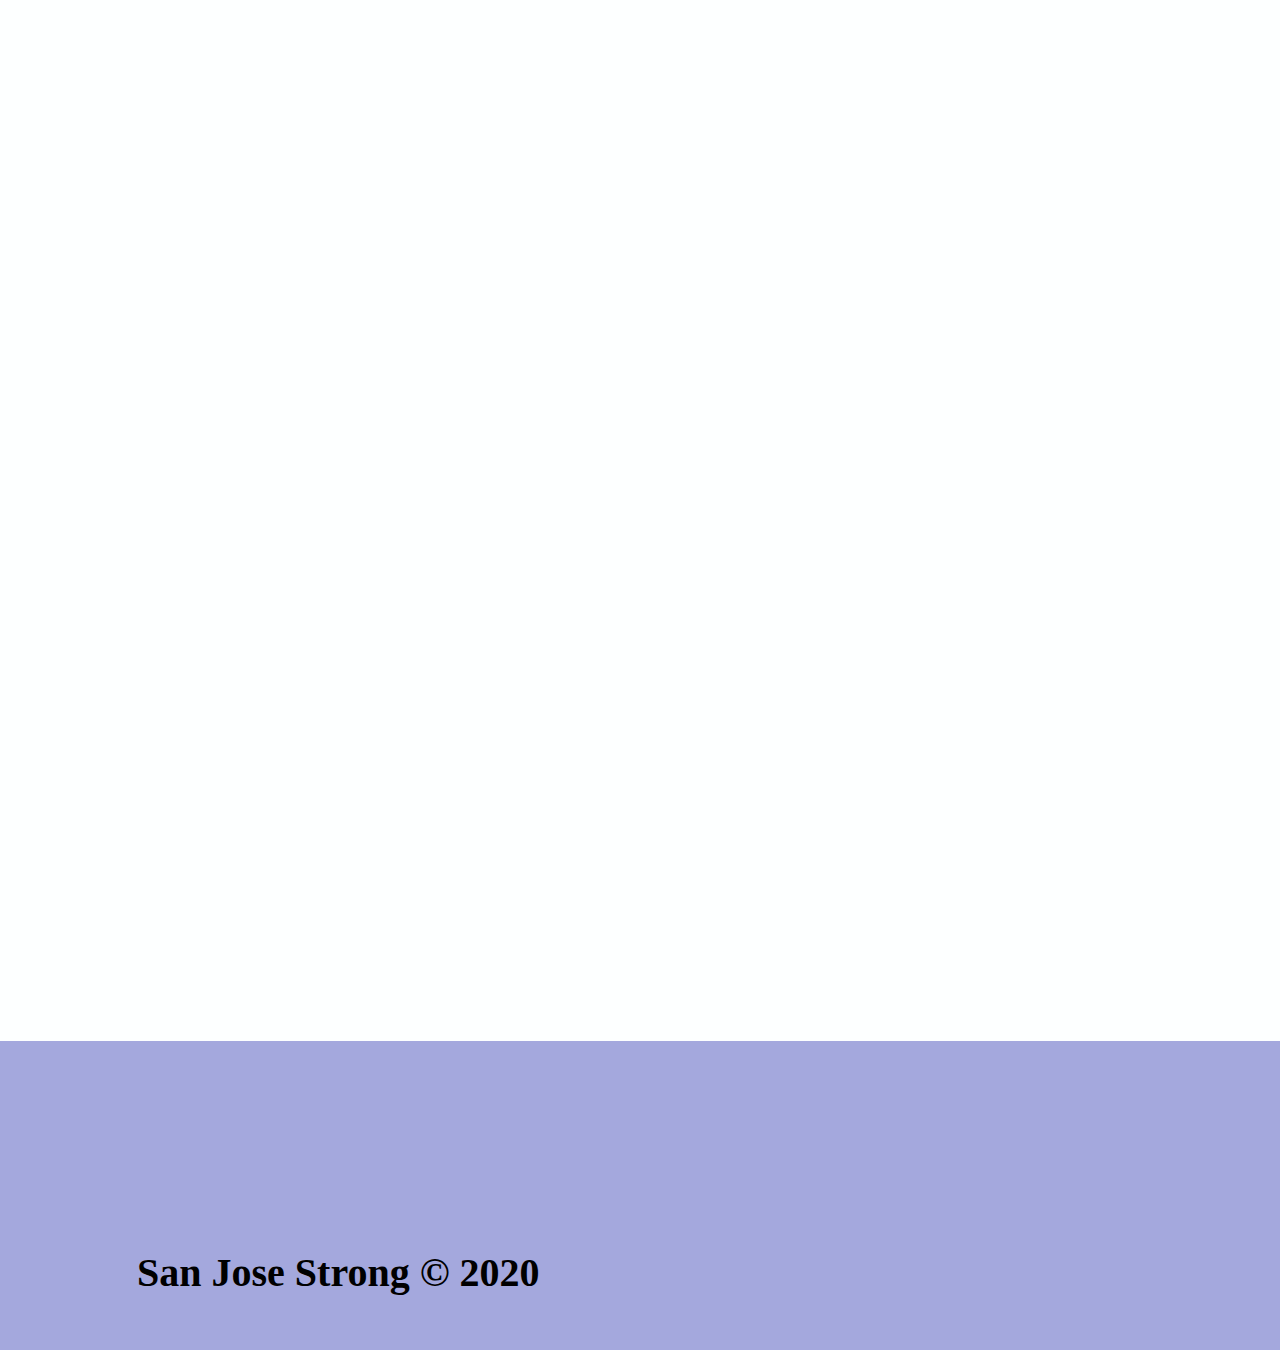
==== commit 90852868: "Add files via upload" ====
--- a/__Home___default_events__.html
+++ b/__Home___default_events__.html
@@ -5,11 +5,9438 @@
 <meta http-equiv="X-UA-Compatible" content="IE=edge"/>
 <meta name="viewport" content="width=device-width, initial-scale=1.0">
 <title>* Home - default/events *</title>
-<link rel="stylesheet" type="text/css" id="applicationStylesheet" href="__Home___default_events__.css"/>
-<script id="applicationScript" type="text/javascript" src="__Home___default_events__.js"></script>
+<style id="applicationStylesheet" type="text/css">
+:root {
+	--web-view-ids: About,Local_government,Contact,Home_-_businesses,Home_-_organizations,_Home_-_stories__news_,Organizations__initiatives,Mentorship,Take_action,Connect,_Hamburger_menu_-_expanded_,_Hamburger_menu_-_collapsed_,_Home_-_defaultevents_;
+	--web-view-name: * Home - default/events *;
+	--web-view-id: _Home_-_defaultevents_;
+	--web-scale-to-fit: false;
+	--web-scale-to-fit-type: default;
+	--web-enable-scale-up: false;
+	--web-scale-on-resize: true;
+	--web-show-scale-controls: false;
+	--web-scale-on-double-click: false;
+	--web-center-horizontally: false;
+	--web-center-vertically: false;
+	--web-actual-size-on-double-click: false;
+	--web-navigate-on-keypress: false;
+	--web-refresh-for-changes: false;
+	--web-add-image-compare: false;
+	--web-show-by-media-query: false;
+	--web-application: false;
+	--web-show-navigation-controls: true;
+	--web-enable-deep-linking: true;
+	--web-is-overlay: false;
+}
+#About,
+#Local_government,
+#Contact,
+#Home_-_businesses,
+#Home_-_organizations,
+#_Home_-_stories__news_,
+#Organizations__initiatives,
+#Mentorship,
+#Take_action,
+#Connect,
+#_Hamburger_menu_-_expanded_,
+#_Hamburger_menu_-_collapsed_,
+#_Home_-_defaultevents_ {
+	display: none;
+}
+@media (min-width: 0px) {
+	.mediaViewInfo {
+		--web-view-name: About;
+		--web-view-id: About;
+		--web-scale-on-resize: true;
+		--web-show-navigation-controls: true;
+		--web-enable-deep-linking: true;
+	}
+	* {
+		margin: 0;
+		padding: 0;
+		box-sizing: border-box;
+		border: none;
+	}
+	#About {
+		position: absolute;
+		display: block;
+		width: 1920px;
+		height: 4550px;
+		background-color: rgba(253,255,255,1);
+		overflow: hidden;
+		--web-view-name: About;
+		--web-view-id: About;
+		--web-scale-on-resize: true;
+		--web-show-navigation-controls: true;
+		--web-enable-deep-linking: true;
+	}
+	#Update_the_about_page_to_inclu {
+		left: 130px;
+		top: 1013px;
+		position: absolute;
+		overflow: visible;
+		width: 1661px;
+		height: 452px;
+		text-align: left;
+		font-family: Montserrat;
+		font-style: normal;
+		font-weight: normal;
+		font-size: 40px;
+		color: rgba(0,0,0,1);
+	}
+	#About_Us {
+		left: 130px;
+		top: 781px;
+		position: absolute;
+		overflow: visible;
+		width: 1291px;
+		height: 152px;
+		text-align: left;
+		font-family: Montserrat;
+		font-style: normal;
+		font-weight: bold;
+		font-size: 80px;
+		color: rgba(0,0,0,1);
+	}
+	#About_Mary_founder_Teams_both_ {
+		left: 130px;
+		top: 1265px;
+		position: absolute;
+		overflow: visible;
+		width: 541px;
+		white-space: nowrap;
+		text-align: left;
+		font-family: Montserrat;
+		font-style: normal;
+		font-weight: bold;
+		font-size: 40px;
+		color: rgba(0,0,0,1);
+	}
+	#sj_strong_header_-_subpages {
+		position: absolute;
+		width: 1920px;
+		height: 663px;
+		left: 0px;
+		top: 0px;
+		overflow: visible;
+	}
+	#header {
+		position: absolute;
+		width: 1920px;
+		height: 554px;
+		left: 0px;
+		top: 109px;
+		overflow: visible;
+	}
+	#Rectangle_1 {
+		fill: rgba(225,226,239,1);
+	}
+	.Rectangle_1 {
+		position: absolute;
+		overflow: visible;
+		width: 1920px;
+		height: 552px;
+		left: 0px;
+		top: 0px;
+	}
+	#Mask_Group_3 {
+		position: absolute;
+		width: 366px;
+		height: 482px;
+		left: 1424px;
+		top: 72px;
+		overflow: visible;
+	}
+	#Group_51 {
+		position: absolute;
+		width: 1072px;
+		height: 152px;
+		left: 130px;
+		top: 219px;
+		overflow: visible;
+	}
+	#San_Jos_Strong {
+		left: 0px;
+		top: 0px;
+		position: absolute;
+		overflow: visible;
+		width: 1073px;
+		height: 152px;
+		text-align: left;
+		font-family: Montserrat;
+		font-style: normal;
+		font-weight: bold;
+		font-size: 110px;
+		color: rgba(0,0,0,1);
+	}
+	#Group_48 {
+		position: absolute;
+		width: 1920px;
+		height: 148px;
+		left: 0px;
+		top: 0px;
+		overflow: visible;
+	}
+	#Rectangle_7 {
+		fill: rgba(153,157,209,1);
+	}
+	.Rectangle_7 {
+		filter: drop-shadow(0px 3px 1px rgba(0, 0, 0, 0.161));
+		position: absolute;
+		overflow: visible;
+		width: 1923px;
+		height: 152.5px;
+		left: 0px;
+		top: 0px;
+	}
+	#Group_47 {
+		position: absolute;
+		width: 120px;
+		height: 84px;
+		left: 1750px;
+		top: 32px;
+		overflow: visible;
+	}
+	#Rectangle_73 {
+		fill: rgba(255,255,255,1);
+	}
+	.Rectangle_73 {
+		position: absolute;
+		overflow: visible;
+		width: 120px;
+		height: 15px;
+		left: 0px;
+		top: 0px;
+	}
+	#Rectangle_74 {
+		fill: rgba(255,255,255,1);
+	}
+	.Rectangle_74 {
+		position: absolute;
+		overflow: visible;
+		width: 120px;
+		height: 16px;
+		left: 0px;
+		top: 34px;
+	}
+	#Rectangle_75 {
+		fill: rgba(255,255,255,1);
+	}
+	.Rectangle_75 {
+		position: absolute;
+		overflow: visible;
+		width: 120px;
+		height: 15px;
+		left: 0px;
+		top: 69px;
+	}
+	#footer {
+		position: absolute;
+		width: 1920px;
+		height: 309px;
+		left: 0px;
+		top: 4241px;
+		overflow: visible;
+	}
+	#Rectangle_58 {
+		fill: rgba(164,168,221,1);
+	}
+	.Rectangle_58 {
+		position: absolute;
+		overflow: visible;
+		width: 1920px;
+		height: 309px;
+		left: 0px;
+		top: 0px;
+	}
+	#San_Jose_Strong__2020 {
+		left: 137px;
+		top: 208px;
+		position: absolute;
+		overflow: visible;
+		width: 493px;
+		white-space: nowrap;
+		text-align: left;
+		font-family: Montserrat;
+		font-style: normal;
+		font-weight: bold;
+		font-size: 40px;
+		color: rgba(0,0,0,1);
+	}
+}
+@media (min-width: 0px) {
+	.mediaViewInfo {
+		--web-view-name: Local government;
+		--web-view-id: Local_government;
+		--web-scale-on-resize: true;
+		--web-show-navigation-controls: true;
+		--web-enable-deep-linking: true;
+	}
+	* {
+		margin: 0;
+		padding: 0;
+		box-sizing: border-box;
+		border: none;
+	}
+	#Local_government {
+		position: absolute;
+		display: block;
+		width: 1920px;
+		height: 3218px;
+		background-color: rgba(253,255,255,1);
+		overflow: hidden;
+		--web-view-name: Local government;
+		--web-view-id: Local_government;
+		--web-scale-on-resize: true;
+		--web-show-navigation-controls: true;
+		--web-enable-deep-linking: true;
+	}
+	#PICTURE {
+		left: 869px;
+		top: 2066px;
+		position: absolute;
+		overflow: visible;
+		width: 184px;
+		white-space: nowrap;
+		text-align: left;
+		font-family: Montserrat;
+		font-style: normal;
+		font-weight: bold;
+		font-size: 40px;
+		color: rgba(255,255,255,1);
+	}
+	#Local_government_bd {
+		left: 130px;
+		top: 781px;
+		position: absolute;
+		overflow: visible;
+		width: 1291px;
+		height: 152px;
+		text-align: left;
+		font-family: Montserrat;
+		font-style: normal;
+		font-weight: bold;
+		font-size: 80px;
+		color: rgba(0,0,0,1);
+	}
+	#Voting_guide_Government_leader {
+		left: 383px;
+		top: 1136px;
+		position: absolute;
+		overflow: visible;
+		width: 427px;
+		white-space: nowrap;
+		text-align: left;
+		font-family: Montserrat;
+		font-style: normal;
+		font-weight: bold;
+		font-size: 40px;
+		color: rgba(0,0,0,1);
+	}
+	#sj_strong_header_-_subpages_bf {
+		position: absolute;
+		width: 1920px;
+		height: 663px;
+		left: 0px;
+		top: 0px;
+		overflow: visible;
+	}
+	#header_bg {
+		position: absolute;
+		width: 1920px;
+		height: 554px;
+		left: 0px;
+		top: 109px;
+		overflow: visible;
+	}
+	#Rectangle_1_bh {
+		fill: rgba(225,226,239,1);
+	}
+	.Rectangle_1_bh {
+		position: absolute;
+		overflow: visible;
+		width: 1920px;
+		height: 552px;
+		left: 0px;
+		top: 0px;
+	}
+	#Mask_Group_3_bi {
+		position: absolute;
+		width: 366px;
+		height: 482px;
+		left: 1424px;
+		top: 72px;
+		overflow: visible;
+	}
+	#Group_51_bj {
+		position: absolute;
+		width: 1072px;
+		height: 152px;
+		left: 130px;
+		top: 219px;
+		overflow: visible;
+	}
+	#San_Jose_Strong {
+		left: 0px;
+		top: 0px;
+		position: absolute;
+		overflow: visible;
+		width: 1073px;
+		height: 152px;
+		text-align: left;
+		font-family: Montserrat;
+		font-style: normal;
+		font-weight: bold;
+		font-size: 110px;
+		color: rgba(0,0,0,1);
+	}
+	#Group_48_bl {
+		position: absolute;
+		width: 1920px;
+		height: 148px;
+		left: 0px;
+		top: 0px;
+		overflow: visible;
+	}
+	#Rectangle_7_bm {
+		fill: rgba(153,157,209,1);
+	}
+	.Rectangle_7_bm {
+		filter: drop-shadow(0px 3px 1px rgba(0, 0, 0, 0.161));
+		position: absolute;
+		overflow: visible;
+		width: 1923px;
+		height: 152.5px;
+		left: 0px;
+		top: 0px;
+	}
+	#Group_47_bn {
+		position: absolute;
+		width: 120px;
+		height: 84px;
+		left: 1750px;
+		top: 32px;
+		overflow: visible;
+	}
+	#Rectangle_73_bo {
+		fill: rgba(255,255,255,1);
+	}
+	.Rectangle_73_bo {
+		position: absolute;
+		overflow: visible;
+		width: 120px;
+		height: 15px;
+		left: 0px;
+		top: 0px;
+	}
+	#Rectangle_74_bp {
+		fill: rgba(255,255,255,1);
+	}
+	.Rectangle_74_bp {
+		position: absolute;
+		overflow: visible;
+		width: 120px;
+		height: 16px;
+		left: 0px;
+		top: 34px;
+	}
+	#Rectangle_75_bq {
+		fill: rgba(255,255,255,1);
+	}
+	.Rectangle_75_bq {
+		position: absolute;
+		overflow: visible;
+		width: 120px;
+		height: 15px;
+		left: 0px;
+		top: 69px;
+	}
+	#footer_br {
+		position: absolute;
+		width: 1920px;
+		height: 309px;
+		left: 0px;
+		top: 2909px;
+		overflow: visible;
+	}
+	#Rectangle_58_bs {
+		fill: rgba(164,168,221,1);
+	}
+	.Rectangle_58_bs {
+		position: absolute;
+		overflow: visible;
+		width: 1920px;
+		height: 309px;
+		left: 0px;
+		top: 0px;
+	}
+	#San_Jose_Strong__2020_bt {
+		left: 137px;
+		top: 208px;
+		position: absolute;
+		overflow: visible;
+		width: 493px;
+		white-space: nowrap;
+		text-align: left;
+		font-family: Montserrat;
+		font-style: normal;
+		font-weight: bold;
+		font-size: 40px;
+		color: rgba(0,0,0,1);
+	}
+}
+@media (min-width: 0px) {
+	.mediaViewInfo {
+		--web-view-name: Contact;
+		--web-view-id: Contact;
+		--web-scale-on-resize: true;
+		--web-show-navigation-controls: true;
+		--web-enable-deep-linking: true;
+	}
+	* {
+		margin: 0;
+		padding: 0;
+		box-sizing: border-box;
+		border: none;
+	}
+	#Contact {
+		position: absolute;
+		display: block;
+		width: 1920px;
+		height: 3218px;
+		background-color: rgba(253,255,255,1);
+		overflow: hidden;
+		--web-view-name: Contact;
+		--web-view-id: Contact;
+		--web-scale-on-resize: true;
+		--web-show-navigation-controls: true;
+		--web-enable-deep-linking: true;
+	}
+	#Follow_us {
+		left: 137px;
+		top: 1336px;
+		position: absolute;
+		overflow: visible;
+		width: 1291px;
+		height: 152px;
+		text-align: left;
+		font-family: Montserrat;
+		font-style: normal;
+		font-weight: bold;
+		font-size: 80px;
+		color: rgba(0,0,0,1);
+	}
+	#Contact_us {
+		left: 137px;
+		top: 781px;
+		position: absolute;
+		overflow: visible;
+		width: 1291px;
+		height: 152px;
+		text-align: left;
+		font-family: Montserrat;
+		font-style: normal;
+		font-weight: bold;
+		font-size: 80px;
+		color: rgba(0,0,0,1);
+	}
+	#For_any_questions_concerns_or_ {
+		left: 137px;
+		top: 963px;
+		position: absolute;
+		overflow: visible;
+		width: 1661px;
+		height: 178px;
+		text-align: left;
+		font-family: Montserrat;
+		font-style: normal;
+		font-weight: normal;
+		font-size: 40px;
+		color: rgba(0,0,0,1);
+	}
+	#Follow_us_to_keep_up_to_date_w {
+		left: 137px;
+		top: 1518px;
+		position: absolute;
+		overflow: visible;
+		width: 1661px;
+		height: 178px;
+		text-align: left;
+		font-family: Montserrat;
+		font-style: normal;
+		font-weight: normal;
+		font-size: 40px;
+		color: rgba(0,0,0,1);
+	}
+	#instagram {
+		position: absolute;
+		width: 197px;
+		height: 197px;
+		left: 212px;
+		top: 1755px;
+		overflow: visible;
+	}
+	#sanjose_strong {
+		left: 137px;
+		top: 1999px;
+		position: absolute;
+		overflow: visible;
+		width: 348px;
+		white-space: nowrap;
+		text-align: left;
+		font-family: Montserrat;
+		font-style: normal;
+		font-weight: normal;
+		font-size: 40px;
+		color: rgba(0,0,0,1);
+	}
+	#twitter {
+		position: absolute;
+		width: 197px;
+		height: 197px;
+		left: 861px;
+		top: 1755px;
+		overflow: visible;
+	}
+	#SanJoseStrong1 {
+		left: 780px;
+		top: 1999px;
+		position: absolute;
+		overflow: visible;
+		width: 361px;
+		white-space: nowrap;
+		text-align: left;
+		font-family: Montserrat;
+		font-style: normal;
+		font-weight: normal;
+		font-size: 40px;
+		color: rgba(0,0,0,1);
+	}
+	#facebook {
+		position: absolute;
+		width: 197px;
+		height: 197px;
+		left: 1501px;
+		top: 1755px;
+		overflow: visible;
+	}
+	#San_Jose_Strong_b {
+		left: 1416px;
+		top: 1999px;
+		position: absolute;
+		overflow: visible;
+		width: 368px;
+		white-space: nowrap;
+		text-align: left;
+		font-family: Montserrat;
+		font-style: normal;
+		font-weight: normal;
+		font-size: 40px;
+		color: rgba(0,0,0,1);
+	}
+	#sj_strong_header_-_subpages_b {
+		position: absolute;
+		width: 1920px;
+		height: 663px;
+		left: 0px;
+		top: 0px;
+		overflow: visible;
+	}
+	#header_b {
+		position: absolute;
+		width: 1920px;
+		height: 554px;
+		left: 0px;
+		top: 109px;
+		overflow: visible;
+	}
+	#Rectangle_1_b {
+		fill: rgba(225,226,239,1);
+	}
+	.Rectangle_1_b {
+		position: absolute;
+		overflow: visible;
+		width: 1920px;
+		height: 552px;
+		left: 0px;
+		top: 0px;
+	}
+	#Mask_Group_3_b {
+		position: absolute;
+		width: 366px;
+		height: 482px;
+		left: 1424px;
+		top: 72px;
+		overflow: visible;
+	}
+	#Group_51_ca {
+		position: absolute;
+		width: 1072px;
+		height: 152px;
+		left: 130px;
+		top: 219px;
+		overflow: visible;
+	}
+	#San_Jose_Strong_cb {
+		left: 0px;
+		top: 0px;
+		position: absolute;
+		overflow: visible;
+		width: 1073px;
+		height: 152px;
+		text-align: left;
+		font-family: Montserrat;
+		font-style: normal;
+		font-weight: bold;
+		font-size: 110px;
+		color: rgba(0,0,0,1);
+	}
+	#Group_48_cc {
+		position: absolute;
+		width: 1920px;
+		height: 148px;
+		left: 0px;
+		top: 0px;
+		overflow: visible;
+	}
+	#Rectangle_7_cd {
+		fill: rgba(153,157,209,1);
+	}
+	.Rectangle_7_cd {
+		filter: drop-shadow(0px 3px 1px rgba(0, 0, 0, 0.161));
+		position: absolute;
+		overflow: visible;
+		width: 1923px;
+		height: 152.5px;
+		left: 0px;
+		top: 0px;
+	}
+	#Group_47_ce {
+		position: absolute;
+		width: 120px;
+		height: 84px;
+		left: 1750px;
+		top: 32px;
+		overflow: visible;
+	}
+	#Rectangle_73_cf {
+		fill: rgba(255,255,255,1);
+	}
+	.Rectangle_73_cf {
+		position: absolute;
+		overflow: visible;
+		width: 120px;
+		height: 15px;
+		left: 0px;
+		top: 0px;
+	}
+	#Rectangle_74_cg {
+		fill: rgba(255,255,255,1);
+	}
+	.Rectangle_74_cg {
+		position: absolute;
+		overflow: visible;
+		width: 120px;
+		height: 16px;
+		left: 0px;
+		top: 34px;
+	}
+	#Rectangle_75_ch {
+		fill: rgba(255,255,255,1);
+	}
+	.Rectangle_75_ch {
+		position: absolute;
+		overflow: visible;
+		width: 120px;
+		height: 15px;
+		left: 0px;
+		top: 69px;
+	}
+	#footer_ci {
+		position: absolute;
+		width: 1920px;
+		height: 309px;
+		left: 0px;
+		top: 2909px;
+		overflow: visible;
+	}
+	#Rectangle_58_cj {
+		fill: rgba(164,168,221,1);
+	}
+	.Rectangle_58_cj {
+		position: absolute;
+		overflow: visible;
+		width: 1920px;
+		height: 309px;
+		left: 0px;
+		top: 0px;
+	}
+	#San_Jose_Strong__2020_ck {
+		left: 137px;
+		top: 208px;
+		position: absolute;
+		overflow: visible;
+		width: 493px;
+		white-space: nowrap;
+		text-align: left;
+		font-family: Montserrat;
+		font-style: normal;
+		font-weight: bold;
+		font-size: 40px;
+		color: rgba(0,0,0,1);
+	}
+}
+@media (min-width: 0px) {
+	.mediaViewInfo {
+		--web-view-name: Home - businesses;
+		--web-view-id: Home_-_businesses;
+		--web-scale-on-resize: true;
+		--web-show-navigation-controls: true;
+		--web-enable-deep-linking: true;
+	}
+	* {
+		margin: 0;
+		padding: 0;
+		box-sizing: border-box;
+		border: none;
+	}
+	#Home_-_businesses {
+		position: absolute;
+		display: block;
+		width: 1920px;
+		height: 3218px;
+		background-color: rgba(253,255,255,1);
+		overflow: hidden;
+		--web-view-name: Home - businesses;
+		--web-view-id: Home_-_businesses;
+		--web-scale-on-resize: true;
+		--web-show-navigation-controls: true;
+		--web-enable-deep-linking: true;
+	}
+	#Rectangle_45 {
+		fill: rgba(255,255,255,1);
+		stroke: rgba(164,168,221,1);
+		stroke-width: 1px;
+		stroke-linejoin: miter;
+		stroke-linecap: butt;
+		stroke-miterlimit: 4;
+		shape-rendering: auto;
+	}
+	.Rectangle_45 {
+		position: absolute;
+		overflow: visible;
+		width: 1822px;
+		height: 1211px;
+		left: 49px;
+		top: 844px;
+	}
+	#Group_33 {
+		position: absolute;
+		width: 1822px;
+		height: 115px;
+		left: 48px;
+		top: 844px;
+		overflow: visible;
+	}
+	#Rectangle_46 {
+		fill: rgba(255,255,255,1);
+		stroke: rgba(112,112,112,1);
+		stroke-width: 1px;
+		stroke-linejoin: miter;
+		stroke-linecap: butt;
+		stroke-miterlimit: 4;
+		shape-rendering: auto;
+	}
+	.Rectangle_46 {
+		position: absolute;
+		overflow: visible;
+		width: 1822px;
+		height: 115px;
+		left: 0px;
+		top: 0px;
+	}
+	#Rectangle_48 {
+		fill: rgba(225,226,239,1);
+		stroke: rgba(164,168,221,1);
+		stroke-width: 1px;
+		stroke-linejoin: miter;
+		stroke-linecap: butt;
+		stroke-miterlimit: 4;
+		shape-rendering: auto;
+	}
+	.Rectangle_48 {
+		position: absolute;
+		overflow: visible;
+		width: 455.5px;
+		height: 115px;
+		left: 48px;
+		top: 844px;
+	}
+	#Rectangle_49 {
+		fill: rgba(255,255,255,1);
+		stroke: rgba(164,168,221,1);
+		stroke-width: 1px;
+		stroke-linejoin: miter;
+		stroke-linecap: butt;
+		stroke-miterlimit: 4;
+		shape-rendering: auto;
+	}
+	.Rectangle_49 {
+		position: absolute;
+		overflow: visible;
+		width: 455.5px;
+		height: 115px;
+		left: 503px;
+		top: 844px;
+	}
+	#Rectangle_50 {
+		fill: rgba(225,226,239,1);
+		stroke: rgba(164,168,221,1);
+		stroke-width: 1px;
+		stroke-linejoin: miter;
+		stroke-linecap: butt;
+		stroke-miterlimit: 4;
+		shape-rendering: auto;
+	}
+	.Rectangle_50 {
+		position: absolute;
+		overflow: visible;
+		width: 455.5px;
+		height: 115px;
+		left: 1414px;
+		top: 844px;
+	}
+	#Rectangle_51 {
+		fill: rgba(225,226,239,1);
+		stroke: rgba(164,168,221,1);
+		stroke-width: 1px;
+		stroke-linejoin: miter;
+		stroke-linecap: butt;
+		stroke-miterlimit: 4;
+		shape-rendering: auto;
+	}
+	.Rectangle_51 {
+		position: absolute;
+		overflow: visible;
+		width: 455.5px;
+		height: 115px;
+		left: 959px;
+		top: 844px;
+	}
+	#Events {
+		left: 204px;
+		top: 877px;
+		position: absolute;
+		overflow: visible;
+		width: 135px;
+		white-space: nowrap;
+		text-align: left;
+		font-family: Montserrat;
+		font-style: normal;
+		font-weight: normal;
+		font-size: 40px;
+		color: rgba(0,0,0,1);
+	}
+	#Businesses {
+		left: 614px;
+		top: 877px;
+		position: absolute;
+		overflow: visible;
+		width: 234px;
+		white-space: nowrap;
+		text-align: left;
+		font-family: Montserrat;
+		font-style: normal;
+		font-weight: bold;
+		font-size: 40px;
+		color: rgba(0,0,0,1);
+	}
+	#Organizations {
+		left: 1044px;
+		top: 877px;
+		position: absolute;
+		overflow: visible;
+		width: 286px;
+		white-space: nowrap;
+		text-align: left;
+		font-family: Montserrat;
+		font-style: normal;
+		font-weight: normal;
+		font-size: 40px;
+		color: rgba(0,0,0,1);
+	}
+	#Business_name_Business_typedes {
+		left: 99px;
+		top: 1098px;
+		position: absolute;
+		overflow: visible;
+		width: 587px;
+		height: 352px;
+		text-align: left;
+		font-family: Montserrat;
+		font-style: normal;
+		font-weight: bold;
+		font-size: 40px;
+		color: rgba(0,0,0,1);
+	}
+	#Rectangle_56 {
+		fill: rgba(255,255,255,1);
+		stroke: rgba(164,168,221,1);
+		stroke-width: 1px;
+		stroke-linejoin: miter;
+		stroke-linecap: butt;
+		stroke-miterlimit: 4;
+		shape-rendering: auto;
+	}
+	.Rectangle_56 {
+		position: absolute;
+		overflow: visible;
+		width: 714px;
+		height: 128px;
+		left: 48px;
+		top: 959px;
+	}
+	#Repeat_Grid_2 {
+		position: absolute;
+		width: 585px;
+		height: 565px;
+		left: 99px;
+		top: 1490px;
+		overflow: hidden;
+	}
+	#Group_46 {
+		position: absolute;
+		width: 585px;
+		height: 362px;
+		left: 0px;
+		top: 0px;
+		overflow: visible;
+	}
+	#BackAYard_Caribbean_restaurant {
+		left: 0px;
+		top: 0px;
+		position: absolute;
+		overflow: hidden;
+		width: 586px;
+		height: 362px;
+		text-align: left;
+		font-family: Montserrat;
+		font-style: normal;
+		font-weight: bold;
+		font-size: 40px;
+		color: rgba(0,0,0,1);
+	}
+	#Group_46_c {
+		position: absolute;
+		width: 585px;
+		height: 362px;
+		left: 0px;
+		top: 402px;
+		overflow: visible;
+	}
+	#BackAYard_Caribbean_restaurant_c {
+		left: 0px;
+		top: 0px;
+		position: absolute;
+		overflow: hidden;
+		width: 586px;
+		height: 362px;
+		text-align: left;
+		font-family: Montserrat;
+		font-style: normal;
+		font-weight: bold;
+		font-size: 40px;
+		color: rgba(0,0,0,1);
+	}
+	#Filter {
+		left: 129px;
+		top: 999px;
+		position: absolute;
+		overflow: visible;
+		width: 106px;
+		white-space: nowrap;
+		text-align: left;
+		font-family: Montserrat;
+		font-style: normal;
+		font-weight: normal;
+		font-size: 40px;
+		color: rgba(0,0,0,1);
+	}
+	#Sort {
+		left: 475px;
+		top: 999px;
+		position: absolute;
+		overflow: visible;
+		width: 85px;
+		white-space: nowrap;
+		text-align: left;
+		font-family: Montserrat;
+		font-style: normal;
+		font-weight: normal;
+		font-size: 40px;
+		color: rgba(0,0,0,1);
+	}
+	#Mask_Group_1 {
+		position: absolute;
+		width: 1108.128px;
+		height: 1095.503px;
+		left: 761.541px;
+		top: 959px;
+		overflow: visible;
+	}
+	#Rectangle_47 {
+		fill: rgba(82,90,93,1);
+	}
+	.Rectangle_47 {
+		position: absolute;
+		overflow: visible;
+		width: 16px;
+		height: 400px;
+		left: 731px;
+		top: 1106px;
+	}
+	#Stories__News {
+		left: 1492px;
+		top: 877px;
+		position: absolute;
+		overflow: visible;
+		width: 300px;
+		white-space: nowrap;
+		text-align: left;
+		font-family: Montserrat;
+		font-style: normal;
+		font-weight: normal;
+		font-size: 40px;
+		color: rgba(0,0,0,1);
+	}
+	#sj_strong_header_home {
+		position: absolute;
+		width: 1920px;
+		height: 794px;
+		left: 0px;
+		top: 0px;
+		overflow: visible;
+	}
+	#header_da {
+		position: absolute;
+		width: 1920px;
+		height: 646px;
+		left: 0px;
+		top: 148px;
+		overflow: visible;
+	}
+	#Path_2 {
+		fill: rgba(225,226,239,1);
+	}
+	.Path_2 {
+		overflow: visible;
+		position: absolute;
+		width: 1920px;
+		height: 646px;
+		left: 0px;
+		top: 0px;
+		transform: matrix(1,0,0,1,0,0);
+	}
+	#Group_48_dc {
+		position: absolute;
+		width: 1920px;
+		height: 148px;
+		left: 0px;
+		top: 0px;
+		overflow: visible;
+	}
+	#Rectangle_7_dd {
+		fill: rgba(153,157,209,1);
+	}
+	.Rectangle_7_dd {
+		filter: drop-shadow(0px 3px 1px rgba(0, 0, 0, 0.161));
+		position: absolute;
+		overflow: visible;
+		width: 1923px;
+		height: 152.5px;
+		left: 0px;
+		top: 0px;
+	}
+	#Group_47_de {
+		position: absolute;
+		width: 120px;
+		height: 84px;
+		left: 1750px;
+		top: 32px;
+		overflow: visible;
+	}
+	#Rectangle_73_df {
+		fill: rgba(255,255,255,1);
+	}
+	.Rectangle_73_df {
+		position: absolute;
+		overflow: visible;
+		width: 120px;
+		height: 15px;
+		left: 0px;
+		top: 0px;
+	}
+	#Rectangle_74_dg {
+		fill: rgba(255,255,255,1);
+	}
+	.Rectangle_74_dg {
+		position: absolute;
+		overflow: visible;
+		width: 120px;
+		height: 16px;
+		left: 0px;
+		top: 34px;
+	}
+	#Rectangle_75_dh {
+		fill: rgba(255,255,255,1);
+	}
+	.Rectangle_75_dh {
+		position: absolute;
+		overflow: visible;
+		width: 120px;
+		height: 15px;
+		left: 0px;
+		top: 69px;
+	}
+	#Group_51_di {
+		position: absolute;
+		width: 1072px;
+		height: 347px;
+		left: 130px;
+		top: 332px;
+		overflow: visible;
+	}
+	#San_Jos_Strong_dj {
+		left: 0px;
+		top: 0px;
+		position: absolute;
+		overflow: visible;
+		width: 1073px;
+		height: 152px;
+		text-align: left;
+		font-family: Montserrat;
+		font-style: normal;
+		font-weight: bold;
+		font-size: 110px;
+		color: rgba(0,0,0,1);
+	}
+	#A_grassroots_platform_to_reinv {
+		left: 0px;
+		top: 171px;
+		position: absolute;
+		overflow: visible;
+		width: 1073px;
+		height: 176px;
+		text-align: left;
+		font-family: Montserrat;
+		font-style: normal;
+		font-weight: normal;
+		font-size: 40px;
+		color: rgba(0,0,0,1);
+	}
+	#Mask_Group_3_dl {
+		position: absolute;
+		width: 470px;
+		height: 619px;
+		left: 1320px;
+		top: 171px;
+		overflow: visible;
+	}
+	#mission_statement {
+		position: absolute;
+		width: 1920px;
+		height: 804px;
+		left: 0px;
+		top: 2105px;
+		overflow: visible;
+	}
+	#mission_statement_and_goals {
+		position: absolute;
+		width: 1920px;
+		height: 804px;
+		left: 0px;
+		top: 0px;
+		overflow: visible;
+	}
+	#Rectangle_13 {
+		fill: rgba(225,226,239,1);
+	}
+	.Rectangle_13 {
+		position: absolute;
+		overflow: visible;
+		width: 1920px;
+		height: 804px;
+		left: 0px;
+		top: 0px;
+	}
+	#Mission_Statement__San_Jos_Str {
+		left: 130px;
+		top: 80px;
+		position: absolute;
+		overflow: visible;
+		width: 1662px;
+		height: 536px;
+		line-height: 54px;
+		margin-top: -7px;
+		text-align: left;
+		font-family: Montserrat;
+		font-style: normal;
+		font-weight: bold;
+		font-size: 40px;
+		color: rgba(0,0,0,1);
+	}
+	#Group_11 {
+		position: absolute;
+		width: 490px;
+		height: 95px;
+		left: 715px;
+		top: 649px;
+		overflow: visible;
+	}
+	#Rectangle_8 {
+		fill: rgba(153,157,209,1);
+		stroke: rgba(164,168,221,1);
+		stroke-width: 1px;
+		stroke-linejoin: miter;
+		stroke-linecap: butt;
+		stroke-miterlimit: 4;
+		shape-rendering: auto;
+	}
+	.Rectangle_8 {
+		position: absolute;
+		overflow: visible;
+		width: 490px;
+		height: 95px;
+		left: 0px;
+		top: 0px;
+	}
+	#Volunteer {
+		left: 156px;
+		top: 26px;
+		position: absolute;
+		overflow: visible;
+		width: 180px;
+		white-space: nowrap;
+		text-align: left;
+		font-family: Montserrat;
+		font-style: normal;
+		font-weight: normal;
+		font-size: 36px;
+		color: rgba(255,255,255,1);
+	}
+	#footer_dt {
+		position: absolute;
+		width: 1920px;
+		height: 309px;
+		left: 0px;
+		top: 2909px;
+		overflow: visible;
+	}
+	#Rectangle_58_du {
+		fill: rgba(164,168,221,1);
+	}
+	.Rectangle_58_du {
+		position: absolute;
+		overflow: visible;
+		width: 1920px;
+		height: 309px;
+		left: 0px;
+		top: 0px;
+	}
+	#San_Jose_Strong__2020_dv {
+		left: 137px;
+		top: 208px;
+		position: absolute;
+		overflow: visible;
+		width: 493px;
+		white-space: nowrap;
+		text-align: left;
+		font-family: Montserrat;
+		font-style: normal;
+		font-weight: bold;
+		font-size: 40px;
+		color: rgba(0,0,0,1);
+	}
+}
+@media (min-width: 0px) {
+	.mediaViewInfo {
+		--web-view-name: Home - organizations;
+		--web-view-id: Home_-_organizations;
+		--web-scale-on-resize: true;
+		--web-show-navigation-controls: true;
+		--web-enable-deep-linking: true;
+	}
+	* {
+		margin: 0;
+		padding: 0;
+		box-sizing: border-box;
+		border: none;
+	}
+	#Home_-_organizations {
+		position: absolute;
+		display: block;
+		width: 1920px;
+		height: 3218px;
+		background-color: rgba(253,255,255,1);
+		overflow: hidden;
+		--web-view-name: Home - organizations;
+		--web-view-id: Home_-_organizations;
+		--web-scale-on-resize: true;
+		--web-show-navigation-controls: true;
+		--web-enable-deep-linking: true;
+	}
+	#Rectangle_45_dy {
+		fill: rgba(255,255,255,1);
+		stroke: rgba(164,168,221,1);
+		stroke-width: 1px;
+		stroke-linejoin: miter;
+		stroke-linecap: butt;
+		stroke-miterlimit: 4;
+		shape-rendering: auto;
+	}
+	.Rectangle_45_dy {
+		position: absolute;
+		overflow: visible;
+		width: 1822px;
+		height: 1211px;
+		left: 48px;
+		top: 844px;
+	}
+	#Group_33_dz {
+		position: absolute;
+		width: 1822px;
+		height: 115px;
+		left: 48px;
+		top: 844px;
+		overflow: visible;
+	}
+	#Rectangle_46_d {
+		fill: rgba(255,255,255,1);
+		stroke: rgba(112,112,112,1);
+		stroke-width: 1px;
+		stroke-linejoin: miter;
+		stroke-linecap: butt;
+		stroke-miterlimit: 4;
+		shape-rendering: auto;
+	}
+	.Rectangle_46_d {
+		position: absolute;
+		overflow: visible;
+		width: 1822px;
+		height: 115px;
+		left: 0px;
+		top: 0px;
+	}
+	#Rectangle_48_d {
+		fill: rgba(225,226,239,1);
+		stroke: rgba(164,168,221,1);
+		stroke-width: 1px;
+		stroke-linejoin: miter;
+		stroke-linecap: butt;
+		stroke-miterlimit: 4;
+		shape-rendering: auto;
+	}
+	.Rectangle_48_d {
+		position: absolute;
+		overflow: visible;
+		width: 455.5px;
+		height: 115px;
+		left: 48px;
+		top: 844px;
+	}
+	#Rectangle_49_d {
+		fill: rgba(225,226,239,1);
+		stroke: rgba(164,168,221,1);
+		stroke-width: 1px;
+		stroke-linejoin: miter;
+		stroke-linecap: butt;
+		stroke-miterlimit: 4;
+		shape-rendering: auto;
+	}
+	.Rectangle_49_d {
+		position: absolute;
+		overflow: visible;
+		width: 455.5px;
+		height: 115px;
+		left: 503px;
+		top: 844px;
+	}
+	#Rectangle_50_d {
+		fill: rgba(225,226,239,1);
+		stroke: rgba(164,168,221,1);
+		stroke-width: 1px;
+		stroke-linejoin: miter;
+		stroke-linecap: butt;
+		stroke-miterlimit: 4;
+		shape-rendering: auto;
+	}
+	.Rectangle_50_d {
+		position: absolute;
+		overflow: visible;
+		width: 455.5px;
+		height: 115px;
+		left: 1414px;
+		top: 844px;
+	}
+	#Rectangle_51_d {
+		fill: rgba(255,255,255,1);
+		stroke: rgba(164,168,221,1);
+		stroke-width: 1px;
+		stroke-linejoin: miter;
+		stroke-linecap: butt;
+		stroke-miterlimit: 4;
+		shape-rendering: auto;
+	}
+	.Rectangle_51_d {
+		position: absolute;
+		overflow: visible;
+		width: 455.5px;
+		height: 115px;
+		left: 959px;
+		top: 844px;
+	}
+	#Events_d {
+		left: 204px;
+		top: 877px;
+		position: absolute;
+		overflow: visible;
+		width: 135px;
+		white-space: nowrap;
+		text-align: left;
+		font-family: Montserrat;
+		font-style: normal;
+		font-weight: normal;
+		font-size: 40px;
+		color: rgba(0,0,0,1);
+	}
+	#Businesses_d {
+		left: 618px;
+		top: 877px;
+		position: absolute;
+		overflow: visible;
+		width: 226px;
+		white-space: nowrap;
+		text-align: left;
+		font-family: Montserrat;
+		font-style: normal;
+		font-weight: normal;
+		font-size: 40px;
+		color: rgba(0,0,0,1);
+	}
+	#Organizations_d {
+		left: 1044px;
+		top: 877px;
+		position: absolute;
+		overflow: visible;
+		width: 295px;
+		white-space: nowrap;
+		text-align: left;
+		font-family: Montserrat;
+		font-style: normal;
+		font-weight: bold;
+		font-size: 40px;
+		color: rgba(0,0,0,1);
+	}
+	#Donatebuysupport_Organization_ {
+		left: 312px;
+		top: 1466px;
+		position: absolute;
+		overflow: visible;
+		width: 1364px;
+		white-space: nowrap;
+		text-align: left;
+		font-family: Montserrat;
+		font-style: normal;
+		font-weight: bold;
+		font-size: 40px;
+		color: rgba(82,82,82,1);
+	}
+	#Maybe_can_just_have_name_websi {
+		left: 103px;
+		top: 1867px;
+		position: absolute;
+		overflow: visible;
+		width: 1005px;
+		white-space: nowrap;
+		text-align: left;
+		font-family: Montserrat;
+		font-style: normal;
+		font-weight: bold;
+		font-size: 40px;
+		color: rgba(82,82,82,1);
+	}
+	#Dont_need_to_put_content_for_m {
+		left: 103px;
+		top: 1953px;
+		position: absolute;
+		overflow: visible;
+		width: 1715px;
+		white-space: nowrap;
+		text-align: left;
+		font-family: Montserrat;
+		font-style: normal;
+		font-weight: bold;
+		font-size: 40px;
+		color: rgba(82,82,82,1);
+	}
+	#Organizations_in_support_of_BL {
+		left: 312px;
+		top: 1590px;
+		position: absolute;
+		overflow: visible;
+		width: 1400px;
+		white-space: nowrap;
+		text-align: left;
+		font-family: Montserrat;
+		font-style: normal;
+		font-weight: bold;
+		font-size: 40px;
+		color: rgba(82,82,82,1);
+	}
+	#Stories__News_ec {
+		left: 1492px;
+		top: 877px;
+		position: absolute;
+		overflow: visible;
+		width: 300px;
+		white-space: nowrap;
+		text-align: left;
+		font-family: Montserrat;
+		font-style: normal;
+		font-weight: normal;
+		font-size: 40px;
+		color: rgba(0,0,0,1);
+	}
+	#sj_strong_header_home_ed {
+		position: absolute;
+		width: 1920px;
+		height: 794px;
+		left: 0px;
+		top: 0px;
+		overflow: visible;
+	}
+	#header_ee {
+		position: absolute;
+		width: 1920px;
+		height: 646px;
+		left: 0px;
+		top: 148px;
+		overflow: visible;
+	}
+	#Path_2_ef {
+		fill: rgba(225,226,239,1);
+	}
+	.Path_2_ef {
+		overflow: visible;
+		position: absolute;
+		width: 1920px;
+		height: 646px;
+		left: 0px;
+		top: 0px;
+		transform: matrix(1,0,0,1,0,0);
+	}
+	#Group_48_eg {
+		position: absolute;
+		width: 1920px;
+		height: 148px;
+		left: 0px;
+		top: 0px;
+		overflow: visible;
+	}
+	#Rectangle_7_eh {
+		fill: rgba(153,157,209,1);
+	}
+	.Rectangle_7_eh {
+		filter: drop-shadow(0px 3px 1px rgba(0, 0, 0, 0.161));
+		position: absolute;
+		overflow: visible;
+		width: 1923px;
+		height: 152.5px;
+		left: 0px;
+		top: 0px;
+	}
+	#Group_47_ei {
+		position: absolute;
+		width: 120px;
+		height: 84px;
+		left: 1750px;
+		top: 32px;
+		overflow: visible;
+	}
+	#Rectangle_73_ej {
+		fill: rgba(255,255,255,1);
+	}
+	.Rectangle_73_ej {
+		position: absolute;
+		overflow: visible;
+		width: 120px;
+		height: 15px;
+		left: 0px;
+		top: 0px;
+	}
+	#Rectangle_74_ek {
+		fill: rgba(255,255,255,1);
+	}
+	.Rectangle_74_ek {
+		position: absolute;
+		overflow: visible;
+		width: 120px;
+		height: 16px;
+		left: 0px;
+		top: 34px;
+	}
+	#Rectangle_75_el {
+		fill: rgba(255,255,255,1);
+	}
+	.Rectangle_75_el {
+		position: absolute;
+		overflow: visible;
+		width: 120px;
+		height: 15px;
+		left: 0px;
+		top: 69px;
+	}
+	#Group_51_em {
+		position: absolute;
+		width: 1072px;
+		height: 347px;
+		left: 130px;
+		top: 332px;
+		overflow: visible;
+	}
+	#San_Jos_Strong_en {
+		left: 0px;
+		top: 0px;
+		position: absolute;
+		overflow: visible;
+		width: 1073px;
+		height: 152px;
+		text-align: left;
+		font-family: Montserrat;
+		font-style: normal;
+		font-weight: bold;
+		font-size: 110px;
+		color: rgba(0,0,0,1);
+	}
+	#A_grassroots_platform_to_reinv_eo {
+		left: 0px;
+		top: 171px;
+		position: absolute;
+		overflow: visible;
+		width: 1073px;
+		height: 176px;
+		text-align: left;
+		font-family: Montserrat;
+		font-style: normal;
+		font-weight: normal;
+		font-size: 40px;
+		color: rgba(0,0,0,1);
+	}
+	#Mask_Group_3_ep {
+		position: absolute;
+		width: 470px;
+		height: 619px;
+		left: 1320px;
+		top: 171px;
+		overflow: visible;
+	}
+	#mission_statement_eq {
+		position: absolute;
+		width: 1920px;
+		height: 804px;
+		left: 0px;
+		top: 2105px;
+		overflow: visible;
+	}
+	#mission_statement_and_goals_er {
+		position: absolute;
+		width: 1920px;
+		height: 804px;
+		left: 0px;
+		top: 0px;
+		overflow: visible;
+	}
+	#Rectangle_13_es {
+		fill: rgba(225,226,239,1);
+	}
+	.Rectangle_13_es {
+		position: absolute;
+		overflow: visible;
+		width: 1920px;
+		height: 804px;
+		left: 0px;
+		top: 0px;
+	}
+	#Mission_Statement__San_Jos_Str_et {
+		left: 130px;
+		top: 80px;
+		position: absolute;
+		overflow: visible;
+		width: 1662px;
+		height: 536px;
+		line-height: 54px;
+		margin-top: -7px;
+		text-align: left;
+		font-family: Montserrat;
+		font-style: normal;
+		font-weight: bold;
+		font-size: 40px;
+		color: rgba(0,0,0,1);
+	}
+	#Group_11_eu {
+		position: absolute;
+		width: 490px;
+		height: 95px;
+		left: 715px;
+		top: 649px;
+		overflow: visible;
+	}
+	#Rectangle_8_ev {
+		fill: rgba(153,157,209,1);
+		stroke: rgba(164,168,221,1);
+		stroke-width: 1px;
+		stroke-linejoin: miter;
+		stroke-linecap: butt;
+		stroke-miterlimit: 4;
+		shape-rendering: auto;
+	}
+	.Rectangle_8_ev {
+		position: absolute;
+		overflow: visible;
+		width: 490px;
+		height: 95px;
+		left: 0px;
+		top: 0px;
+	}
+	#Volunteer_ew {
+		left: 156px;
+		top: 26px;
+		position: absolute;
+		overflow: visible;
+		width: 180px;
+		white-space: nowrap;
+		text-align: left;
+		font-family: Montserrat;
+		font-style: normal;
+		font-weight: normal;
+		font-size: 36px;
+		color: rgba(255,255,255,1);
+	}
+	#footer_ex {
+		position: absolute;
+		width: 1920px;
+		height: 309px;
+		left: 0px;
+		top: 2909px;
+		overflow: visible;
+	}
+	#Rectangle_58_ey {
+		fill: rgba(164,168,221,1);
+	}
+	.Rectangle_58_ey {
+		position: absolute;
+		overflow: visible;
+		width: 1920px;
+		height: 309px;
+		left: 0px;
+		top: 0px;
+	}
+	#San_Jose_Strong__2020_ez {
+		left: 137px;
+		top: 208px;
+		position: absolute;
+		overflow: visible;
+		width: 493px;
+		white-space: nowrap;
+		text-align: left;
+		font-family: Montserrat;
+		font-style: normal;
+		font-weight: bold;
+		font-size: 40px;
+		color: rgba(0,0,0,1);
+	}
+}
+@media (min-width: 0px) {
+	.mediaViewInfo {
+		--web-view-name: * Home - stories & news *;
+		--web-view-id: _Home_-_stories__news_;
+		--web-scale-on-resize: true;
+		--web-show-navigation-controls: true;
+		--web-enable-deep-linking: true;
+	}
+	* {
+		margin: 0;
+		padding: 0;
+		box-sizing: border-box;
+		border: none;
+	}
+	#_Home_-_stories__news_ {
+		position: absolute;
+		display: block;
+		width: 1920px;
+		height: 3218px;
+		background-color: rgba(253,255,255,1);
+		overflow: hidden;
+		--web-view-name: * Home - stories & news *;
+		--web-view-id: _Home_-_stories__news_;
+		--web-scale-on-resize: true;
+		--web-show-navigation-controls: true;
+		--web-enable-deep-linking: true;
+	}
+	#Rectangle_45_e {
+		fill: rgba(255,255,255,1);
+		stroke: rgba(164,168,221,1);
+		stroke-width: 1px;
+		stroke-linejoin: miter;
+		stroke-linecap: butt;
+		stroke-miterlimit: 4;
+		shape-rendering: auto;
+	}
+	.Rectangle_45_e {
+		position: absolute;
+		overflow: visible;
+		width: 1822px;
+		height: 1211px;
+		left: 48px;
+		top: 844px;
+	}
+	#Group_33_e {
+		position: absolute;
+		width: 1822px;
+		height: 115px;
+		left: 48px;
+		top: 844px;
+		overflow: visible;
+	}
+	#Rectangle_46_e {
+		fill: rgba(255,255,255,1);
+		stroke: rgba(112,112,112,1);
+		stroke-width: 1px;
+		stroke-linejoin: miter;
+		stroke-linecap: butt;
+		stroke-miterlimit: 4;
+		shape-rendering: auto;
+	}
+	.Rectangle_46_e {
+		position: absolute;
+		overflow: visible;
+		width: 1822px;
+		height: 115px;
+		left: 0px;
+		top: 0px;
+	}
+	#Rectangle_48_e {
+		fill: rgba(225,226,239,1);
+		stroke: rgba(164,168,221,1);
+		stroke-width: 1px;
+		stroke-linejoin: miter;
+		stroke-linecap: butt;
+		stroke-miterlimit: 4;
+		shape-rendering: auto;
+	}
+	.Rectangle_48_e {
+		position: absolute;
+		overflow: visible;
+		width: 455.5px;
+		height: 115px;
+		left: 48px;
+		top: 844px;
+	}
+	#Rectangle_49_e {
+		fill: rgba(225,226,239,1);
+		stroke: rgba(164,168,221,1);
+		stroke-width: 1px;
+		stroke-linejoin: miter;
+		stroke-linecap: butt;
+		stroke-miterlimit: 4;
+		shape-rendering: auto;
+	}
+	.Rectangle_49_e {
+		position: absolute;
+		overflow: visible;
+		width: 455.5px;
+		height: 115px;
+		left: 503px;
+		top: 844px;
+	}
+	#Rectangle_50_e {
+		fill: rgba(255,255,255,1);
+		stroke: rgba(164,168,221,1);
+		stroke-width: 1px;
+		stroke-linejoin: miter;
+		stroke-linecap: butt;
+		stroke-miterlimit: 4;
+		shape-rendering: auto;
+	}
+	.Rectangle_50_e {
+		position: absolute;
+		overflow: visible;
+		width: 455.5px;
+		height: 115px;
+		left: 1414px;
+		top: 844px;
+	}
+	#Rectangle_51_e {
+		fill: rgba(225,226,239,1);
+		stroke: rgba(164,168,221,1);
+		stroke-width: 1px;
+		stroke-linejoin: miter;
+		stroke-linecap: butt;
+		stroke-miterlimit: 4;
+		shape-rendering: auto;
+	}
+	.Rectangle_51_e {
+		position: absolute;
+		overflow: visible;
+		width: 455.5px;
+		height: 115px;
+		left: 959px;
+		top: 844px;
+	}
+	#Events_e {
+		left: 204px;
+		top: 877px;
+		position: absolute;
+		overflow: visible;
+		width: 135px;
+		white-space: nowrap;
+		text-align: left;
+		font-family: Montserrat;
+		font-style: normal;
+		font-weight: normal;
+		font-size: 40px;
+		color: rgba(0,0,0,1);
+	}
+	#Repeat_Grid_4 {
+		position: absolute;
+		width: 1642px;
+		height: 1016px;
+		left: 139px;
+		top: 1039px;
+		overflow: hidden;
+	}
+	#Group_14 {
+		position: absolute;
+		width: 1642.5px;
+		height: 610.5px;
+		left: 0px;
+		top: 0px;
+		overflow: visible;
+	}
+	#Empowering_our_communities__Lo {
+		left: 0px;
+		top: 0px;
+		position: absolute;
+		overflow: hidden;
+		width: 1643px;
+		height: 394px;
+		text-align: left;
+		font-family: Montserrat;
+		font-style: normal;
+		font-weight: bold;
+		font-size: 40px;
+		color: rgba(0,0,0,1);
+	}
+	#Continue_reading {
+		left: 1px;
+		top: 454px;
+		position: absolute;
+		overflow: visible;
+		width: 367px;
+		white-space: nowrap;
+		text-align: left;
+		font-family: Montserrat;
+		font-style: normal;
+		font-weight: bold;
+		font-size: 40px;
+		color: rgba(0,0,0,1);
+		text-decoration: underline;
+	}
+	#July_20_2020 {
+		left: 1px;
+		top: 523px;
+		position: absolute;
+		overflow: visible;
+		width: 196px;
+		white-space: nowrap;
+		text-align: left;
+		font-family: Montserrat;
+		font-style: normal;
+		font-weight: normal;
+		font-size: 30px;
+		color: rgba(98,98,98,1);
+	}
+	#Path_8 {
+		fill: transparent;
+		stroke: rgba(0,0,0,1);
+		stroke-width: 5px;
+		stroke-linejoin: miter;
+		stroke-linecap: round;
+		stroke-miterlimit: 4;
+		shape-rendering: auto;
+	}
+	.Path_8 {
+		overflow: visible;
+		position: absolute;
+		width: 20.051px;
+		height: 33.031px;
+		left: 387.357px;
+		top: 469.269px;
+		transform: matrix(1,0,0,1,0,0);
+	}
+	#Path_13 {
+		fill: rgba(0,0,0,0);
+		stroke: rgba(112,112,112,1);
+		stroke-width: 1px;
+		stroke-linejoin: miter;
+		stroke-linecap: butt;
+		stroke-miterlimit: 4;
+		shape-rendering: auto;
+	}
+	.Path_13 {
+		overflow: visible;
+		position: absolute;
+		width: 1642px;
+		height: 1px;
+		left: 0.5px;
+		top: 610.5px;
+		transform: matrix(1,0,0,1,0,0);
+	}
+	#Group_14_fh {
+		position: absolute;
+		width: 1642.5px;
+		height: 610.5px;
+		left: 0px;
+		top: 691px;
+		overflow: visible;
+	}
+	#Empowering_our_communities__Lo_fi {
+		left: 0px;
+		top: 0px;
+		position: absolute;
+		overflow: hidden;
+		width: 1643px;
+		height: 394px;
+		text-align: left;
+		font-family: Montserrat;
+		font-style: normal;
+		font-weight: bold;
+		font-size: 40px;
+		color: rgba(0,0,0,1);
+	}
+	#Continue_reading_fj {
+		left: 1px;
+		top: 454px;
+		position: absolute;
+		overflow: visible;
+		width: 367px;
+		white-space: nowrap;
+		text-align: left;
+		font-family: Montserrat;
+		font-style: normal;
+		font-weight: bold;
+		font-size: 40px;
+		color: rgba(0,0,0,1);
+		text-decoration: underline;
+	}
+	#July_20_2020_fk {
+		left: 1px;
+		top: 523px;
+		position: absolute;
+		overflow: visible;
+		width: 196px;
+		white-space: nowrap;
+		text-align: left;
+		font-family: Montserrat;
+		font-style: normal;
+		font-weight: normal;
+		font-size: 30px;
+		color: rgba(98,98,98,1);
+	}
+	#Path_8_fl {
+		fill: transparent;
+		stroke: rgba(0,0,0,1);
+		stroke-width: 5px;
+		stroke-linejoin: miter;
+		stroke-linecap: round;
+		stroke-miterlimit: 4;
+		shape-rendering: auto;
+	}
+	.Path_8_fl {
+		overflow: visible;
+		position: absolute;
+		width: 20.051px;
+		height: 33.031px;
+		left: 387.357px;
+		top: 469.269px;
+		transform: matrix(1,0,0,1,0,0);
+	}
+	#Path_13_fm {
+		fill: rgba(0,0,0,0);
+		stroke: rgba(112,112,112,1);
+		stroke-width: 1px;
+		stroke-linejoin: miter;
+		stroke-linecap: butt;
+		stroke-miterlimit: 4;
+		shape-rendering: auto;
+	}
+	.Path_13_fm {
+		overflow: visible;
+		position: absolute;
+		width: 1642px;
+		height: 1px;
+		left: 0.5px;
+		top: 610.5px;
+		transform: matrix(1,0,0,1,0,0);
+	}
+	#Rectangle_57 {
+		fill: rgba(82,90,93,1);
+	}
+	.Rectangle_57 {
+		position: absolute;
+		overflow: visible;
+		width: 16px;
+		height: 400px;
+		left: 1833px;
+		top: 985px;
+	}
+	#Businesses_fo {
+		left: 618px;
+		top: 877px;
+		position: absolute;
+		overflow: visible;
+		width: 226px;
+		white-space: nowrap;
+		text-align: left;
+		font-family: Montserrat;
+		font-style: normal;
+		font-weight: normal;
+		font-size: 40px;
+		color: rgba(0,0,0,1);
+	}
+	#Organizations_fp {
+		left: 1044px;
+		top: 877px;
+		position: absolute;
+		overflow: visible;
+		width: 286px;
+		white-space: nowrap;
+		text-align: left;
+		font-family: Montserrat;
+		font-style: normal;
+		font-weight: normal;
+		font-size: 40px;
+		color: rgba(0,0,0,1);
+	}
+	#Group_48_fq {
+		position: absolute;
+		width: 1920px;
+		height: 148px;
+		left: 0px;
+		top: 0px;
+		overflow: visible;
+	}
+	#Rectangle_7_f {
+		fill: rgba(153,157,209,1);
+	}
+	.Rectangle_7_f {
+		filter: drop-shadow(0px 3px 1px rgba(0, 0, 0, 0.161));
+		position: absolute;
+		overflow: visible;
+		width: 1923px;
+		height: 152.5px;
+		left: 0px;
+		top: 0px;
+	}
+	#Group_47_f {
+		position: absolute;
+		width: 120px;
+		height: 84px;
+		left: 1750px;
+		top: 32px;
+		overflow: visible;
+	}
+	#Rectangle_73_f {
+		fill: rgba(255,255,255,1);
+	}
+	.Rectangle_73_f {
+		position: absolute;
+		overflow: visible;
+		width: 120px;
+		height: 15px;
+		left: 0px;
+		top: 0px;
+	}
+	#Rectangle_74_f {
+		fill: rgba(255,255,255,1);
+	}
+	.Rectangle_74_f {
+		position: absolute;
+		overflow: visible;
+		width: 120px;
+		height: 16px;
+		left: 0px;
+		top: 34px;
+	}
+	#Rectangle_75_f {
+		fill: rgba(255,255,255,1);
+	}
+	.Rectangle_75_f {
+		position: absolute;
+		overflow: visible;
+		width: 120px;
+		height: 15px;
+		left: 0px;
+		top: 69px;
+	}
+	#Stories__News_fw {
+		left: 1486px;
+		top: 877px;
+		position: absolute;
+		overflow: visible;
+		width: 312px;
+		white-space: nowrap;
+		text-align: left;
+		font-family: Montserrat;
+		font-style: normal;
+		font-weight: bold;
+		font-size: 40px;
+		color: rgba(0,0,0,1);
+	}
+	#sj_strong_header_home_fx {
+		position: absolute;
+		width: 1920px;
+		height: 794px;
+		left: 0px;
+		top: 0px;
+		overflow: visible;
+	}
+	#header_fy {
+		position: absolute;
+		width: 1920px;
+		height: 646px;
+		left: 0px;
+		top: 148px;
+		overflow: visible;
+	}
+	#Path_2_fz {
+		fill: rgba(225,226,239,1);
+	}
+	.Path_2_fz {
+		overflow: visible;
+		position: absolute;
+		width: 1920px;
+		height: 646px;
+		left: 0px;
+		top: 0px;
+		transform: matrix(1,0,0,1,0,0);
+	}
+	#Group_48_f {
+		position: absolute;
+		width: 1920px;
+		height: 148px;
+		left: 0px;
+		top: 0px;
+		overflow: visible;
+	}
+	#Rectangle_7_f {
+		fill: rgba(153,157,209,1);
+	}
+	.Rectangle_7_f {
+		filter: drop-shadow(0px 3px 1px rgba(0, 0, 0, 0.161));
+		position: absolute;
+		overflow: visible;
+		width: 1923px;
+		height: 152.5px;
+		left: 0px;
+		top: 0px;
+	}
+	#Group_47_f {
+		position: absolute;
+		width: 120px;
+		height: 84px;
+		left: 1750px;
+		top: 32px;
+		overflow: visible;
+	}
+	#Rectangle_73_f {
+		fill: rgba(255,255,255,1);
+	}
+	.Rectangle_73_f {
+		position: absolute;
+		overflow: visible;
+		width: 120px;
+		height: 15px;
+		left: 0px;
+		top: 0px;
+	}
+	#Rectangle_74_f {
+		fill: rgba(255,255,255,1);
+	}
+	.Rectangle_74_f {
+		position: absolute;
+		overflow: visible;
+		width: 120px;
+		height: 16px;
+		left: 0px;
+		top: 34px;
+	}
+	#Rectangle_75_f {
+		fill: rgba(255,255,255,1);
+	}
+	.Rectangle_75_f {
+		position: absolute;
+		overflow: visible;
+		width: 120px;
+		height: 15px;
+		left: 0px;
+		top: 69px;
+	}
+	#Group_51_f {
+		position: absolute;
+		width: 1072px;
+		height: 347px;
+		left: 130px;
+		top: 332px;
+		overflow: visible;
+	}
+	#San_Jos_Strong_f {
+		left: 0px;
+		top: 0px;
+		position: absolute;
+		overflow: visible;
+		width: 1073px;
+		height: 152px;
+		text-align: left;
+		font-family: Montserrat;
+		font-style: normal;
+		font-weight: bold;
+		font-size: 110px;
+		color: rgba(0,0,0,1);
+	}
+	#A_grassroots_platform_to_reinv_f {
+		left: 0px;
+		top: 171px;
+		position: absolute;
+		overflow: visible;
+		width: 1073px;
+		height: 176px;
+		text-align: left;
+		font-family: Montserrat;
+		font-style: normal;
+		font-weight: normal;
+		font-size: 40px;
+		color: rgba(0,0,0,1);
+	}
+	#Mask_Group_3_f {
+		position: absolute;
+		width: 470px;
+		height: 619px;
+		left: 1320px;
+		top: 171px;
+		overflow: visible;
+	}
+	#mission_statement_ga {
+		position: absolute;
+		width: 1920px;
+		height: 804px;
+		left: 0px;
+		top: 2105px;
+		overflow: visible;
+	}
+	#mission_statement_and_goals_gb {
+		position: absolute;
+		width: 1920px;
+		height: 804px;
+		left: 0px;
+		top: 0px;
+		overflow: visible;
+	}
+	#Rectangle_13_gc {
+		fill: rgba(225,226,239,1);
+	}
+	.Rectangle_13_gc {
+		position: absolute;
+		overflow: visible;
+		width: 1920px;
+		height: 804px;
+		left: 0px;
+		top: 0px;
+	}
+	#Mission_Statement__San_Jos_Str_gd {
+		left: 130px;
+		top: 80px;
+		position: absolute;
+		overflow: visible;
+		width: 1662px;
+		height: 536px;
+		line-height: 54px;
+		margin-top: -7px;
+		text-align: left;
+		font-family: Montserrat;
+		font-style: normal;
+		font-weight: bold;
+		font-size: 40px;
+		color: rgba(0,0,0,1);
+	}
+	#Group_11_ge {
+		position: absolute;
+		width: 490px;
+		height: 95px;
+		left: 715px;
+		top: 649px;
+		overflow: visible;
+	}
+	#Rectangle_8_gf {
+		fill: rgba(153,157,209,1);
+		stroke: rgba(164,168,221,1);
+		stroke-width: 1px;
+		stroke-linejoin: miter;
+		stroke-linecap: butt;
+		stroke-miterlimit: 4;
+		shape-rendering: auto;
+	}
+	.Rectangle_8_gf {
+		position: absolute;
+		overflow: visible;
+		width: 490px;
+		height: 95px;
+		left: 0px;
+		top: 0px;
+	}
+	#Volunteer_gg {
+		left: 156px;
+		top: 26px;
+		position: absolute;
+		overflow: visible;
+		width: 180px;
+		white-space: nowrap;
+		text-align: left;
+		font-family: Montserrat;
+		font-style: normal;
+		font-weight: normal;
+		font-size: 36px;
+		color: rgba(255,255,255,1);
+	}
+	#footer_gh {
+		position: absolute;
+		width: 1920px;
+		height: 309px;
+		left: 0px;
+		top: 2909px;
+		overflow: visible;
+	}
+	#Rectangle_58_gi {
+		fill: rgba(164,168,221,1);
+	}
+	.Rectangle_58_gi {
+		position: absolute;
+		overflow: visible;
+		width: 1920px;
+		height: 309px;
+		left: 0px;
+		top: 0px;
+	}
+	#San_Jose_Strong__2020_gj {
+		left: 137px;
+		top: 208px;
+		position: absolute;
+		overflow: visible;
+		width: 493px;
+		white-space: nowrap;
+		text-align: left;
+		font-family: Montserrat;
+		font-style: normal;
+		font-weight: bold;
+		font-size: 40px;
+		color: rgba(0,0,0,1);
+	}
+}
+@media (min-width: 0px) {
+	.mediaViewInfo {
+		--web-view-name: Organizations & initiatives;
+		--web-view-id: Organizations__initiatives;
+		--web-scale-on-resize: true;
+		--web-show-navigation-controls: true;
+		--web-enable-deep-linking: true;
+	}
+	* {
+		margin: 0;
+		padding: 0;
+		box-sizing: border-box;
+		border: none;
+	}
+	#Organizations__initiatives {
+		position: absolute;
+		display: block;
+		width: 1920px;
+		height: 3218px;
+		background-color: rgba(253,255,255,1);
+		overflow: hidden;
+		--web-view-name: Organizations & initiatives;
+		--web-view-id: Organizations__initiatives;
+		--web-scale-on-resize: true;
+		--web-show-navigation-controls: true;
+		--web-enable-deep-linking: true;
+	}
+	#PICTURE_gm {
+		left: 869px;
+		top: 2066px;
+		position: absolute;
+		overflow: visible;
+		width: 184px;
+		white-space: nowrap;
+		text-align: left;
+		font-family: Montserrat;
+		font-style: normal;
+		font-weight: bold;
+		font-size: 40px;
+		color: rgba(255,255,255,1);
+	}
+	#Organizations__Initiatives {
+		left: 130px;
+		top: 781px;
+		position: absolute;
+		overflow: visible;
+		width: 1291px;
+		height: 152px;
+		text-align: left;
+		font-family: Montserrat;
+		font-style: normal;
+		font-weight: bold;
+		font-size: 80px;
+		color: rgba(0,0,0,1);
+	}
+	#sj_strong_header_-_subpages_go {
+		position: absolute;
+		width: 1920px;
+		height: 663px;
+		left: 0px;
+		top: 0px;
+		overflow: visible;
+	}
+	#header_gp {
+		position: absolute;
+		width: 1920px;
+		height: 554px;
+		left: 0px;
+		top: 109px;
+		overflow: visible;
+	}
+	#Rectangle_1_gq {
+		fill: rgba(225,226,239,1);
+	}
+	.Rectangle_1_gq {
+		position: absolute;
+		overflow: visible;
+		width: 1920px;
+		height: 552px;
+		left: 0px;
+		top: 0px;
+	}
+	#Mask_Group_3_gr {
+		position: absolute;
+		width: 366px;
+		height: 482px;
+		left: 1424px;
+		top: 72px;
+		overflow: visible;
+	}
+	#Group_51_gs {
+		position: absolute;
+		width: 1072px;
+		height: 152px;
+		left: 130px;
+		top: 219px;
+		overflow: visible;
+	}
+	#San_Jose_Strong_gt {
+		left: 0px;
+		top: 0px;
+		position: absolute;
+		overflow: visible;
+		width: 1073px;
+		height: 152px;
+		text-align: left;
+		font-family: Montserrat;
+		font-style: normal;
+		font-weight: bold;
+		font-size: 110px;
+		color: rgba(0,0,0,1);
+	}
+	#Group_48_gu {
+		position: absolute;
+		width: 1920px;
+		height: 148px;
+		left: 0px;
+		top: 0px;
+		overflow: visible;
+	}
+	#Rectangle_7_gv {
+		fill: rgba(153,157,209,1);
+	}
+	.Rectangle_7_gv {
+		filter: drop-shadow(0px 3px 1px rgba(0, 0, 0, 0.161));
+		position: absolute;
+		overflow: visible;
+		width: 1923px;
+		height: 152.5px;
+		left: 0px;
+		top: 0px;
+	}
+	#Group_47_gw {
+		position: absolute;
+		width: 120px;
+		height: 84px;
+		left: 1750px;
+		top: 32px;
+		overflow: visible;
+	}
+	#Rectangle_73_gx {
+		fill: rgba(255,255,255,1);
+	}
+	.Rectangle_73_gx {
+		position: absolute;
+		overflow: visible;
+		width: 120px;
+		height: 15px;
+		left: 0px;
+		top: 0px;
+	}
+	#Rectangle_74_gy {
+		fill: rgba(255,255,255,1);
+	}
+	.Rectangle_74_gy {
+		position: absolute;
+		overflow: visible;
+		width: 120px;
+		height: 16px;
+		left: 0px;
+		top: 34px;
+	}
+	#Rectangle_75_gz {
+		fill: rgba(255,255,255,1);
+	}
+	.Rectangle_75_gz {
+		position: absolute;
+		overflow: visible;
+		width: 120px;
+		height: 15px;
+		left: 0px;
+		top: 69px;
+	}
+	#footer_g {
+		position: absolute;
+		width: 1920px;
+		height: 309px;
+		left: 0px;
+		top: 2909px;
+		overflow: visible;
+	}
+	#Rectangle_58_g {
+		fill: rgba(164,168,221,1);
+	}
+	.Rectangle_58_g {
+		position: absolute;
+		overflow: visible;
+		width: 1920px;
+		height: 309px;
+		left: 0px;
+		top: 0px;
+	}
+	#San_Jose_Strong__2020_g {
+		left: 137px;
+		top: 208px;
+		position: absolute;
+		overflow: visible;
+		width: 493px;
+		white-space: nowrap;
+		text-align: left;
+		font-family: Montserrat;
+		font-style: normal;
+		font-weight: bold;
+		font-size: 40px;
+		color: rgba(0,0,0,1);
+	}
+}
+@media (min-width: 0px) {
+	.mediaViewInfo {
+		--web-view-name: Mentorship;
+		--web-view-id: Mentorship;
+		--web-scale-on-resize: true;
+		--web-show-navigation-controls: true;
+		--web-enable-deep-linking: true;
+	}
+	* {
+		margin: 0;
+		padding: 0;
+		box-sizing: border-box;
+		border: none;
+	}
+	#Mentorship {
+		position: absolute;
+		display: block;
+		width: 1920px;
+		height: 3218px;
+		background-color: rgba(253,255,255,1);
+		overflow: hidden;
+		--web-view-name: Mentorship;
+		--web-view-id: Mentorship;
+		--web-scale-on-resize: true;
+		--web-show-navigation-controls: true;
+		--web-enable-deep-linking: true;
+	}
+	#PICTURE_g {
+		left: 869px;
+		top: 2066px;
+		position: absolute;
+		overflow: visible;
+		width: 184px;
+		white-space: nowrap;
+		text-align: left;
+		font-family: Montserrat;
+		font-style: normal;
+		font-weight: bold;
+		font-size: 40px;
+		color: rgba(255,255,255,1);
+	}
+	#Mentorship_g {
+		left: 130px;
+		top: 781px;
+		position: absolute;
+		overflow: visible;
+		width: 1291px;
+		height: 152px;
+		text-align: left;
+		font-family: Montserrat;
+		font-style: normal;
+		font-weight: bold;
+		font-size: 80px;
+		color: rgba(0,0,0,1);
+	}
+	#sj_strong_header_-_subpages_g {
+		position: absolute;
+		width: 1920px;
+		height: 663px;
+		left: 0px;
+		top: 0px;
+		overflow: visible;
+	}
+	#header_g {
+		position: absolute;
+		width: 1920px;
+		height: 554px;
+		left: 0px;
+		top: 109px;
+		overflow: visible;
+	}
+	#Rectangle_1_g {
+		fill: rgba(225,226,239,1);
+	}
+	.Rectangle_1_g {
+		position: absolute;
+		overflow: visible;
+		width: 1920px;
+		height: 552px;
+		left: 0px;
+		top: 0px;
+	}
+	#Mask_Group_3_ha {
+		position: absolute;
+		width: 366px;
+		height: 482px;
+		left: 1424px;
+		top: 72px;
+		overflow: visible;
+	}
+	#Group_51_hb {
+		position: absolute;
+		width: 1072px;
+		height: 152px;
+		left: 130px;
+		top: 219px;
+		overflow: visible;
+	}
+	#San_Jose_Strong_hc {
+		left: 0px;
+		top: 0px;
+		position: absolute;
+		overflow: visible;
+		width: 1073px;
+		height: 152px;
+		text-align: left;
+		font-family: Montserrat;
+		font-style: normal;
+		font-weight: bold;
+		font-size: 110px;
+		color: rgba(0,0,0,1);
+	}
+	#Group_48_hd {
+		position: absolute;
+		width: 1920px;
+		height: 148px;
+		left: 0px;
+		top: 0px;
+		overflow: visible;
+	}
+	#Rectangle_7_he {
+		fill: rgba(153,157,209,1);
+	}
+	.Rectangle_7_he {
+		filter: drop-shadow(0px 3px 1px rgba(0, 0, 0, 0.161));
+		position: absolute;
+		overflow: visible;
+		width: 1923px;
+		height: 152.5px;
+		left: 0px;
+		top: 0px;
+	}
+	#Group_47_hf {
+		position: absolute;
+		width: 120px;
+		height: 84px;
+		left: 1750px;
+		top: 32px;
+		overflow: visible;
+	}
+	#Rectangle_73_hg {
+		fill: rgba(255,255,255,1);
+	}
+	.Rectangle_73_hg {
+		position: absolute;
+		overflow: visible;
+		width: 120px;
+		height: 15px;
+		left: 0px;
+		top: 0px;
+	}
+	#Rectangle_74_hh {
+		fill: rgba(255,255,255,1);
+	}
+	.Rectangle_74_hh {
+		position: absolute;
+		overflow: visible;
+		width: 120px;
+		height: 16px;
+		left: 0px;
+		top: 34px;
+	}
+	#Rectangle_75_hi {
+		fill: rgba(255,255,255,1);
+	}
+	.Rectangle_75_hi {
+		position: absolute;
+		overflow: visible;
+		width: 120px;
+		height: 15px;
+		left: 0px;
+		top: 69px;
+	}
+	#footer_hj {
+		position: absolute;
+		width: 1920px;
+		height: 309px;
+		left: 0px;
+		top: 2909px;
+		overflow: visible;
+	}
+	#Rectangle_58_hk {
+		fill: rgba(164,168,221,1);
+	}
+	.Rectangle_58_hk {
+		position: absolute;
+		overflow: visible;
+		width: 1920px;
+		height: 309px;
+		left: 0px;
+		top: 0px;
+	}
+	#San_Jose_Strong__2020_hl {
+		left: 137px;
+		top: 208px;
+		position: absolute;
+		overflow: visible;
+		width: 493px;
+		white-space: nowrap;
+		text-align: left;
+		font-family: Montserrat;
+		font-style: normal;
+		font-weight: bold;
+		font-size: 40px;
+		color: rgba(0,0,0,1);
+	}
+}
+@media (min-width: 0px) {
+	.mediaViewInfo {
+		--web-view-name: Take action;
+		--web-view-id: Take_action;
+		--web-scale-on-resize: true;
+		--web-show-navigation-controls: true;
+		--web-enable-deep-linking: true;
+	}
+	* {
+		margin: 0;
+		padding: 0;
+		box-sizing: border-box;
+		border: none;
+	}
+	#Take_action {
+		position: absolute;
+		display: block;
+		width: 1920px;
+		height: 3218px;
+		background-color: rgba(253,255,255,1);
+		overflow: hidden;
+		--web-view-name: Take action;
+		--web-view-id: Take_action;
+		--web-scale-on-resize: true;
+		--web-show-navigation-controls: true;
+		--web-enable-deep-linking: true;
+	}
+	#Take_Action {
+		left: 130px;
+		top: 781px;
+		position: absolute;
+		overflow: visible;
+		width: 1291px;
+		height: 152px;
+		text-align: left;
+		font-family: Montserrat;
+		font-style: normal;
+		font-weight: bold;
+		font-size: 80px;
+		color: rgba(0,0,0,1);
+	}
+	#Contact_elected_officials_ {
+		left: 207px;
+		top: 1369px;
+		position: absolute;
+		overflow: visible;
+		width: 348px;
+		height: 101px;
+		text-align: center;
+		font-family: Montserrat;
+		font-style: normal;
+		font-weight: normal;
+		font-size: 40px;
+		color: rgba(255,255,255,1);
+	}
+	#Support_local_organizations {
+		left: 800px;
+		top: 1357px;
+		position: absolute;
+		overflow: visible;
+		width: 322px;
+		height: 124px;
+		text-align: center;
+		font-family: Montserrat;
+		font-style: normal;
+		font-weight: normal;
+		font-size: 40px;
+		color: rgba(255,255,255,1);
+	}
+	#Support_local_businesses {
+		left: 1380px;
+		top: 1357px;
+		position: absolute;
+		overflow: visible;
+		width: 322px;
+		height: 124px;
+		text-align: center;
+		font-family: Montserrat;
+		font-style: normal;
+		font-weight: normal;
+		font-size: 40px;
+		color: rgba(255,255,255,1);
+	}
+	#Attend_a_protest {
+		left: 220px;
+		top: 1904px;
+		position: absolute;
+		overflow: visible;
+		width: 322px;
+		height: 124px;
+		text-align: center;
+		font-family: Montserrat;
+		font-style: normal;
+		font-weight: normal;
+		font-size: 40px;
+		color: rgba(255,255,255,1);
+	}
+	#Vote {
+		left: 800px;
+		top: 1935px;
+		position: absolute;
+		overflow: visible;
+		width: 322px;
+		height: 62px;
+		text-align: center;
+		font-family: Montserrat;
+		font-style: normal;
+		font-weight: normal;
+		font-size: 40px;
+		color: rgba(255,255,255,1);
+	}
+	#Learn_more_about_anti-racism {
+		left: 1380px;
+		top: 1884px;
+		position: absolute;
+		overflow: visible;
+		width: 322px;
+		height: 164px;
+		text-align: center;
+		font-family: Montserrat;
+		font-style: normal;
+		font-weight: normal;
+		font-size: 40px;
+		color: rgba(255,255,255,1);
+	}
+	#Lorem_ipsum_dolor_sit_amet_con {
+		left: 130px;
+		top: 982px;
+		position: absolute;
+		overflow: visible;
+		width: 1661px;
+		height: 67px;
+		text-align: left;
+		font-family: Montserrat;
+		font-style: normal;
+		font-weight: normal;
+		font-size: 40px;
+		color: rgba(0,0,0,1);
+	}
+	#Dfsdfsdfdsfsdfsdf {
+		left: 108.5px;
+		top: 1558.5px;
+		position: absolute;
+		overflow: visible;
+		width: 382px;
+		white-space: nowrap;
+		text-align: left;
+		font-family: Montserrat;
+		font-style: normal;
+		font-weight: bold;
+		font-size: 41px;
+		color: rgba(0,0,0,1);
+	}
+	#sj_strong_header_-_subpages_hx {
+		position: absolute;
+		width: 1920px;
+		height: 663px;
+		left: 0px;
+		top: 0px;
+		overflow: visible;
+	}
+	#header_hy {
+		position: absolute;
+		width: 1920px;
+		height: 554px;
+		left: 0px;
+		top: 109px;
+		overflow: visible;
+	}
+	#Rectangle_1_hz {
+		fill: rgba(225,226,239,1);
+	}
+	.Rectangle_1_hz {
+		position: absolute;
+		overflow: visible;
+		width: 1920px;
+		height: 552px;
+		left: 0px;
+		top: 0px;
+	}
+	#Mask_Group_3_h {
+		position: absolute;
+		width: 366px;
+		height: 482px;
+		left: 1424px;
+		top: 72px;
+		overflow: visible;
+	}
+	#Group_51_h {
+		position: absolute;
+		width: 1072px;
+		height: 152px;
+		left: 130px;
+		top: 219px;
+		overflow: visible;
+	}
+	#San_Jose_Strong_h {
+		left: 0px;
+		top: 0px;
+		position: absolute;
+		overflow: visible;
+		width: 1073px;
+		height: 152px;
+		text-align: left;
+		font-family: Montserrat;
+		font-style: normal;
+		font-weight: bold;
+		font-size: 110px;
+		color: rgba(0,0,0,1);
+	}
+	#Group_48_h {
+		position: absolute;
+		width: 1920px;
+		height: 148px;
+		left: 0px;
+		top: 0px;
+		overflow: visible;
+	}
+	#Rectangle_7_h {
+		fill: rgba(153,157,209,1);
+	}
+	.Rectangle_7_h {
+		filter: drop-shadow(0px 3px 1px rgba(0, 0, 0, 0.161));
+		position: absolute;
+		overflow: visible;
+		width: 1923px;
+		height: 152.5px;
+		left: 0px;
+		top: 0px;
+	}
+	#Group_47_h {
+		position: absolute;
+		width: 120px;
+		height: 84px;
+		left: 1750px;
+		top: 32px;
+		overflow: visible;
+	}
+	#Rectangle_73_h {
+		fill: rgba(255,255,255,1);
+	}
+	.Rectangle_73_h {
+		position: absolute;
+		overflow: visible;
+		width: 120px;
+		height: 15px;
+		left: 0px;
+		top: 0px;
+	}
+	#Rectangle_74_h {
+		fill: rgba(255,255,255,1);
+	}
+	.Rectangle_74_h {
+		position: absolute;
+		overflow: visible;
+		width: 120px;
+		height: 16px;
+		left: 0px;
+		top: 34px;
+	}
+	#Rectangle_75_h {
+		fill: rgba(255,255,255,1);
+	}
+	.Rectangle_75_h {
+		position: absolute;
+		overflow: visible;
+		width: 120px;
+		height: 15px;
+		left: 0px;
+		top: 69px;
+	}
+	#footer_h {
+		position: absolute;
+		width: 1920px;
+		height: 309px;
+		left: 0px;
+		top: 2909px;
+		overflow: visible;
+	}
+	#Rectangle_58_ia {
+		fill: rgba(164,168,221,1);
+	}
+	.Rectangle_58_ia {
+		position: absolute;
+		overflow: visible;
+		width: 1920px;
+		height: 309px;
+		left: 0px;
+		top: 0px;
+	}
+	#San_Jose_Strong__2020_ib {
+		left: 137px;
+		top: 208px;
+		position: absolute;
+		overflow: visible;
+		width: 493px;
+		white-space: nowrap;
+		text-align: left;
+		font-family: Montserrat;
+		font-style: normal;
+		font-weight: bold;
+		font-size: 40px;
+		color: rgba(0,0,0,1);
+	}
+}
+@media (min-width: 0px) {
+	.mediaViewInfo {
+		--web-view-name: Connect;
+		--web-view-id: Connect;
+		--web-scale-on-resize: true;
+		--web-show-navigation-controls: true;
+		--web-enable-deep-linking: true;
+	}
+	* {
+		margin: 0;
+		padding: 0;
+		box-sizing: border-box;
+		border: none;
+	}
+	#Connect {
+		position: absolute;
+		display: block;
+		width: 1920px;
+		height: 3218px;
+		background-color: rgba(253,255,255,1);
+		overflow: hidden;
+		--web-view-name: Connect;
+		--web-view-id: Connect;
+		--web-scale-on-resize: true;
+		--web-show-navigation-controls: true;
+		--web-enable-deep-linking: true;
+	}
+	#PICTURE_ie {
+		left: 869px;
+		top: 2066px;
+		position: absolute;
+		overflow: visible;
+		width: 184px;
+		white-space: nowrap;
+		text-align: left;
+		font-family: Montserrat;
+		font-style: normal;
+		font-weight: bold;
+		font-size: 40px;
+		color: rgba(255,255,255,1);
+	}
+	#sj_strong_header_-_subpages_if {
+		position: absolute;
+		width: 1920px;
+		height: 663px;
+		left: 0px;
+		top: 0px;
+		overflow: visible;
+	}
+	#header_ig {
+		position: absolute;
+		width: 1920px;
+		height: 554px;
+		left: 0px;
+		top: 109px;
+		overflow: visible;
+	}
+	#Rectangle_1_ih {
+		fill: rgba(225,226,239,1);
+	}
+	.Rectangle_1_ih {
+		position: absolute;
+		overflow: visible;
+		width: 1920px;
+		height: 552px;
+		left: 0px;
+		top: 0px;
+	}
+	#Mask_Group_3_ii {
+		position: absolute;
+		width: 366px;
+		height: 482px;
+		left: 1424px;
+		top: 72px;
+		overflow: visible;
+	}
+	#Group_51_ij {
+		position: absolute;
+		width: 1072px;
+		height: 152px;
+		left: 130px;
+		top: 219px;
+		overflow: visible;
+	}
+	#San_Jose_Strong_ik {
+		left: 0px;
+		top: 0px;
+		position: absolute;
+		overflow: visible;
+		width: 1073px;
+		height: 152px;
+		text-align: left;
+		font-family: Montserrat;
+		font-style: normal;
+		font-weight: bold;
+		font-size: 110px;
+		color: rgba(0,0,0,1);
+	}
+	#Group_48_il {
+		position: absolute;
+		width: 1920px;
+		height: 148px;
+		left: 0px;
+		top: 0px;
+		overflow: visible;
+	}
+	#Rectangle_7_im {
+		fill: rgba(153,157,209,1);
+	}
+	.Rectangle_7_im {
+		filter: drop-shadow(0px 3px 1px rgba(0, 0, 0, 0.161));
+		position: absolute;
+		overflow: visible;
+		width: 1923px;
+		height: 152.5px;
+		left: 0px;
+		top: 0px;
+	}
+	#Group_47_in {
+		position: absolute;
+		width: 120px;
+		height: 84px;
+		left: 1750px;
+		top: 32px;
+		overflow: visible;
+	}
+	#Rectangle_73_io {
+		fill: rgba(255,255,255,1);
+	}
+	.Rectangle_73_io {
+		position: absolute;
+		overflow: visible;
+		width: 120px;
+		height: 15px;
+		left: 0px;
+		top: 0px;
+	}
+	#Rectangle_74_ip {
+		fill: rgba(255,255,255,1);
+	}
+	.Rectangle_74_ip {
+		position: absolute;
+		overflow: visible;
+		width: 120px;
+		height: 16px;
+		left: 0px;
+		top: 34px;
+	}
+	#Rectangle_75_iq {
+		fill: rgba(255,255,255,1);
+	}
+	.Rectangle_75_iq {
+		position: absolute;
+		overflow: visible;
+		width: 120px;
+		height: 15px;
+		left: 0px;
+		top: 69px;
+	}
+	#Connect_ir {
+		left: 130px;
+		top: 781px;
+		position: absolute;
+		overflow: visible;
+		width: 1291px;
+		height: 152px;
+		text-align: left;
+		font-family: Montserrat;
+		font-style: normal;
+		font-weight: bold;
+		font-size: 80px;
+		color: rgba(0,0,0,1);
+	}
+	#Submit_event_Submit_article_Su {
+		left: 235.5px;
+		top: 1159.5px;
+		position: absolute;
+		overflow: visible;
+		width: 1554px;
+		white-space: nowrap;
+		text-align: left;
+		font-family: Montserrat;
+		font-style: normal;
+		font-weight: bold;
+		font-size: 41px;
+		color: rgba(0,0,0,1);
+	}
+	#Path_8_it {
+		fill: transparent;
+		stroke: rgba(112,112,112,1);
+		stroke-width: 4px;
+		stroke-linejoin: miter;
+		stroke-linecap: round;
+		stroke-miterlimit: 4;
+		shape-rendering: auto;
+	}
+	.Path_8_it {
+		overflow: visible;
+		position: absolute;
+		width: 16.449px;
+		height: 27.243px;
+		left: 553.979px;
+		top: 1662.5px;
+		transform: matrix(1,0,0,1,0,0);
+	}
+	#Path_9 {
+		fill: transparent;
+		stroke: rgba(112,112,112,1);
+		stroke-width: 4px;
+		stroke-linejoin: miter;
+		stroke-linecap: round;
+		stroke-miterlimit: 4;
+		shape-rendering: auto;
+	}
+	.Path_9 {
+		overflow: visible;
+		position: absolute;
+		width: 16.449px;
+		height: 27.243px;
+		left: 565.979px;
+		top: 1761.5px;
+		transform: matrix(1,0,0,1,0,0);
+	}
+	#Path_10 {
+		fill: transparent;
+		stroke: rgba(112,112,112,1);
+		stroke-width: 4px;
+		stroke-linejoin: miter;
+		stroke-linecap: round;
+		stroke-miterlimit: 4;
+		shape-rendering: auto;
+	}
+	.Path_10 {
+		overflow: visible;
+		position: absolute;
+		width: 16.449px;
+		height: 27.243px;
+		left: 671.979px;
+		top: 1860.5px;
+		transform: matrix(1,0,0,1,0,0);
+	}
+	#Path_11 {
+		fill: transparent;
+		stroke: rgba(112,112,112,1);
+		stroke-width: 4px;
+		stroke-linejoin: miter;
+		stroke-linecap: round;
+		stroke-miterlimit: 4;
+		shape-rendering: auto;
+	}
+	.Path_11 {
+		overflow: visible;
+		position: absolute;
+		width: 16.449px;
+		height: 27.243px;
+		left: 477.979px;
+		top: 1959.5px;
+		transform: matrix(1,0,0,1,0,0);
+	}
+	#Path_12 {
+		fill: transparent;
+		stroke: rgba(112,112,112,1);
+		stroke-width: 4px;
+		stroke-linejoin: miter;
+		stroke-linecap: round;
+		stroke-miterlimit: 4;
+		shape-rendering: auto;
+	}
+	.Path_12 {
+		overflow: visible;
+		position: absolute;
+		width: 16.449px;
+		height: 27.243px;
+		left: 464.979px;
+		top: 2058.5px;
+		transform: matrix(1,0,0,1,0,0);
+	}
+	#Submit_event {
+		left: 258px;
+		top: 1646px;
+		position: absolute;
+		overflow: visible;
+		width: 272px;
+		white-space: nowrap;
+		text-align: left;
+		font-family: Montserrat;
+		font-style: normal;
+		font-weight: normal;
+		font-size: 40px;
+		color: rgba(0,0,0,1);
+	}
+	#Submit_article {
+		left: 258px;
+		top: 1746px;
+		position: absolute;
+		overflow: visible;
+		width: 284px;
+		white-space: nowrap;
+		text-align: left;
+		font-family: Montserrat;
+		font-style: normal;
+		font-weight: normal;
+		font-size: 40px;
+		color: rgba(0,0,0,1);
+	}
+	#Submit_infographic {
+		left: 258px;
+		top: 1845px;
+		position: absolute;
+		overflow: visible;
+		width: 390px;
+		white-space: nowrap;
+		text-align: left;
+		font-family: Montserrat;
+		font-style: normal;
+		font-weight: normal;
+		font-size: 40px;
+		color: rgba(0,0,0,1);
+	}
+	#Volunteer_i {
+		left: 258px;
+		top: 1944px;
+		position: absolute;
+		overflow: visible;
+		width: 196px;
+		white-space: nowrap;
+		text-align: left;
+		font-family: Montserrat;
+		font-style: normal;
+		font-weight: normal;
+		font-size: 40px;
+		color: rgba(0,0,0,1);
+	}
+	#Organize {
+		left: 258px;
+		top: 2043px;
+		position: absolute;
+		overflow: visible;
+		width: 183px;
+		white-space: nowrap;
+		text-align: left;
+		font-family: Montserrat;
+		font-style: normal;
+		font-weight: normal;
+		font-size: 40px;
+		color: rgba(0,0,0,1);
+	}
+	#footer_i {
+		position: absolute;
+		width: 1920px;
+		height: 309px;
+		left: 0px;
+		top: 2909px;
+		overflow: visible;
+	}
+	#Rectangle_58_i {
+		fill: rgba(164,168,221,1);
+	}
+	.Rectangle_58_i {
+		position: absolute;
+		overflow: visible;
+		width: 1920px;
+		height: 309px;
+		left: 0px;
+		top: 0px;
+	}
+	#San_Jose_Strong__2020_i {
+		left: 137px;
+		top: 208px;
+		position: absolute;
+		overflow: visible;
+		width: 493px;
+		white-space: nowrap;
+		text-align: left;
+		font-family: Montserrat;
+		font-style: normal;
+		font-weight: bold;
+		font-size: 40px;
+		color: rgba(0,0,0,1);
+	}
+}
+@media (min-width: 0px) {
+	.mediaViewInfo {
+		--web-view-name: * Hamburger menu - expanded *;
+		--web-view-id: _Hamburger_menu_-_expanded_;
+		--web-scale-on-resize: true;
+		--web-show-navigation-controls: true;
+		--web-enable-deep-linking: true;
+	}
+	* {
+		margin: 0;
+		padding: 0;
+		box-sizing: border-box;
+		border: none;
+	}
+	#_Hamburger_menu_-_expanded_ {
+		position: absolute;
+		display: block;
+		width: 1920px;
+		height: 3218px;
+		background-color: rgba(253,255,255,1);
+		overflow: hidden;
+		--web-view-name: * Hamburger menu - expanded *;
+		--web-view-id: _Hamburger_menu_-_expanded_;
+		--web-scale-on-resize: true;
+		--web-show-navigation-controls: true;
+		--web-enable-deep-linking: true;
+	}
+	#Rectangle_45_i {
+		fill: rgba(255,255,255,1);
+		stroke: rgba(164,168,221,1);
+		stroke-width: 1px;
+		stroke-linejoin: miter;
+		stroke-linecap: butt;
+		stroke-miterlimit: 4;
+		shape-rendering: auto;
+	}
+	.Rectangle_45_i {
+		position: absolute;
+		overflow: visible;
+		width: 1822px;
+		height: 1211px;
+		left: 48px;
+		top: 844px;
+	}
+	#Group_33_i {
+		position: absolute;
+		width: 1822px;
+		height: 115px;
+		left: 48px;
+		top: 844px;
+		overflow: visible;
+	}
+	#Rectangle_46_ja {
+		fill: rgba(255,255,255,1);
+		stroke: rgba(112,112,112,1);
+		stroke-width: 1px;
+		stroke-linejoin: miter;
+		stroke-linecap: butt;
+		stroke-miterlimit: 4;
+		shape-rendering: auto;
+	}
+	.Rectangle_46_ja {
+		position: absolute;
+		overflow: visible;
+		width: 1822px;
+		height: 115px;
+		left: 0px;
+		top: 0px;
+	}
+	#Mask_Group_1_jb {
+		position: absolute;
+		width: 1108.128px;
+		height: 1095.503px;
+		left: 761.541px;
+		top: 959px;
+		overflow: visible;
+	}
+	#Repeat_Grid_3 {
+		position: absolute;
+		width: 386px;
+		height: 918px;
+		left: 98px;
+		top: 1009px;
+		overflow: hidden;
+	}
+	#Repeat_Grid_3_0 {
+		position: absolute;
+		width: 385px;
+		height: 147px;
+		left: 0px;
+		top: 0px;
+		overflow: visible;
+	}
+	#Protest_62320_at_1200_pm_City_ {
+		left: 0px;
+		top: 0px;
+		position: absolute;
+		overflow: visible;
+		width: 386px;
+		white-space: nowrap;
+		text-align: left;
+		font-family: Montserrat;
+		font-style: normal;
+		font-weight: bold;
+		font-size: 40px;
+		color: rgba(0,0,0,1);
+	}
+	#Repeat_Grid_3_1 {
+		position: absolute;
+		width: 385px;
+		height: 147px;
+		left: 0px;
+		top: 187px;
+		overflow: visible;
+	}
+	#Protest_62320_at_1200_pm_City__jg {
+		left: 0px;
+		top: 0px;
+		position: absolute;
+		overflow: visible;
+		width: 386px;
+		white-space: nowrap;
+		text-align: left;
+		font-family: Montserrat;
+		font-style: normal;
+		font-weight: bold;
+		font-size: 40px;
+		color: rgba(0,0,0,1);
+	}
+	#Repeat_Grid_3_2 {
+		position: absolute;
+		width: 385px;
+		height: 147px;
+		left: 0px;
+		top: 374px;
+		overflow: visible;
+	}
+	#Protest_62320_at_1200_pm_City__ji {
+		left: 0px;
+		top: 0px;
+		position: absolute;
+		overflow: visible;
+		width: 386px;
+		white-space: nowrap;
+		text-align: left;
+		font-family: Montserrat;
+		font-style: normal;
+		font-weight: bold;
+		font-size: 40px;
+		color: rgba(0,0,0,1);
+	}
+	#Repeat_Grid_3_3 {
+		position: absolute;
+		width: 385px;
+		height: 147px;
+		left: 0px;
+		top: 561px;
+		overflow: visible;
+	}
+	#Protest_62320_at_1200_pm_City__jk {
+		left: 0px;
+		top: 0px;
+		position: absolute;
+		overflow: visible;
+		width: 386px;
+		white-space: nowrap;
+		text-align: left;
+		font-family: Montserrat;
+		font-style: normal;
+		font-weight: bold;
+		font-size: 40px;
+		color: rgba(0,0,0,1);
+	}
+	#Repeat_Grid_3_4 {
+		position: absolute;
+		width: 385px;
+		height: 147px;
+		left: 0px;
+		top: 748px;
+		overflow: visible;
+	}
+	#Protest_62320_at_1200_pm_City__jm {
+		left: 0px;
+		top: 0px;
+		position: absolute;
+		overflow: visible;
+		width: 386px;
+		white-space: nowrap;
+		text-align: left;
+		font-family: Montserrat;
+		font-style: normal;
+		font-weight: bold;
+		font-size: 40px;
+		color: rgba(0,0,0,1);
+	}
+	#Rectangle_47_jn {
+		fill: rgba(82,90,93,1);
+	}
+	.Rectangle_47_jn {
+		position: absolute;
+		overflow: visible;
+		width: 16px;
+		height: 400px;
+		left: 731px;
+		top: 976px;
+	}
+	#Rectangle_48_jo {
+		fill: rgba(255,255,255,1);
+		stroke: rgba(164,168,221,1);
+		stroke-width: 1px;
+		stroke-linejoin: miter;
+		stroke-linecap: butt;
+		stroke-miterlimit: 4;
+		shape-rendering: auto;
+	}
+	.Rectangle_48_jo {
+		position: absolute;
+		overflow: visible;
+		width: 455.5px;
+		height: 115px;
+		left: 48px;
+		top: 844px;
+	}
+	#Rectangle_49_jp {
+		fill: rgba(225,226,239,1);
+		stroke: rgba(164,168,221,1);
+		stroke-width: 1px;
+		stroke-linejoin: miter;
+		stroke-linecap: butt;
+		stroke-miterlimit: 4;
+		shape-rendering: auto;
+	}
+	.Rectangle_49_jp {
+		position: absolute;
+		overflow: visible;
+		width: 455.5px;
+		height: 115px;
+		left: 503px;
+		top: 844px;
+	}
+	#Rectangle_50_jq {
+		fill: rgba(225,226,239,1);
+		stroke: rgba(164,168,221,1);
+		stroke-width: 1px;
+		stroke-linejoin: miter;
+		stroke-linecap: butt;
+		stroke-miterlimit: 4;
+		shape-rendering: auto;
+	}
+	.Rectangle_50_jq {
+		position: absolute;
+		overflow: visible;
+		width: 455.5px;
+		height: 115px;
+		left: 1414px;
+		top: 844px;
+	}
+	#Rectangle_51_jr {
+		fill: rgba(225,226,239,1);
+		stroke: rgba(164,168,221,1);
+		stroke-width: 1px;
+		stroke-linejoin: miter;
+		stroke-linecap: butt;
+		stroke-miterlimit: 4;
+		shape-rendering: auto;
+	}
+	.Rectangle_51_jr {
+		position: absolute;
+		overflow: visible;
+		width: 455.5px;
+		height: 115px;
+		left: 959px;
+		top: 844px;
+	}
+	#Events_js {
+		left: 204px;
+		top: 877px;
+		position: absolute;
+		overflow: visible;
+		width: 145px;
+		white-space: nowrap;
+		text-align: left;
+		font-family: Montserrat;
+		font-style: normal;
+		font-weight: bold;
+		font-size: 40px;
+		color: rgba(82,82,82,1);
+	}
+	#Businesses_jt {
+		left: 618px;
+		top: 877px;
+		position: absolute;
+		overflow: visible;
+		width: 226px;
+		white-space: nowrap;
+		text-align: left;
+		font-family: Montserrat;
+		font-style: normal;
+		font-weight: normal;
+		font-size: 40px;
+		color: rgba(82,82,82,1);
+	}
+	#sj_strong_header_home_ju {
+		position: absolute;
+		width: 1920px;
+		height: 794px;
+		left: 0px;
+		top: 0px;
+		overflow: visible;
+	}
+	#header_jv {
+		position: absolute;
+		width: 1920px;
+		height: 646px;
+		left: 0px;
+		top: 148px;
+		overflow: visible;
+	}
+	#Path_2_jw {
+		fill: rgba(225,226,239,1);
+	}
+	.Path_2_jw {
+		overflow: visible;
+		position: absolute;
+		width: 1920px;
+		height: 646px;
+		left: 0px;
+		top: 0px;
+		transform: matrix(1,0,0,1,0,0);
+	}
+	#Group_48_jx {
+		position: absolute;
+		width: 1920px;
+		height: 148px;
+		left: 0px;
+		top: 0px;
+		overflow: visible;
+	}
+	#Rectangle_7_jy {
+		fill: rgba(153,157,209,1);
+	}
+	.Rectangle_7_jy {
+		filter: drop-shadow(0px 3px 1px rgba(0, 0, 0, 0.161));
+		position: absolute;
+		overflow: visible;
+		width: 1923px;
+		height: 152.5px;
+		left: 0px;
+		top: 0px;
+	}
+	#Group_47_jz {
+		position: absolute;
+		width: 120px;
+		height: 84px;
+		left: 1750px;
+		top: 32px;
+		overflow: visible;
+	}
+	#Rectangle_73_kt {
+		fill: rgba(255,255,255,1);
+	}
+	.Rectangle_73_kt {
+		position: absolute;
+		overflow: visible;
+		width: 120px;
+		height: 15px;
+		left: 0px;
+		top: 0px;
+	}
+	#Rectangle_74_ku {
+		fill: rgba(255,255,255,1);
+	}
+	.Rectangle_74_ku {
+		position: absolute;
+		overflow: visible;
+		width: 120px;
+		height: 16px;
+		left: 0px;
+		top: 34px;
+	}
+	#Rectangle_75_kv {
+		fill: rgba(255,255,255,1);
+	}
+	.Rectangle_75_kv {
+		position: absolute;
+		overflow: visible;
+		width: 120px;
+		height: 15px;
+		left: 0px;
+		top: 69px;
+	}
+	#Group_51_j {
+		position: absolute;
+		width: 1072px;
+		height: 347px;
+		left: 130px;
+		top: 332px;
+		overflow: visible;
+	}
+	#San_Jos_Strong_j {
+		left: 0px;
+		top: 0px;
+		position: absolute;
+		overflow: visible;
+		width: 1073px;
+		height: 152px;
+		text-align: left;
+		font-family: Montserrat;
+		font-style: normal;
+		font-weight: bold;
+		font-size: 110px;
+		color: rgba(0,0,0,1);
+	}
+	#A_grassroots_platform_to_reinv_j {
+		left: 0px;
+		top: 171px;
+		position: absolute;
+		overflow: visible;
+		width: 1073px;
+		height: 176px;
+		text-align: left;
+		font-family: Montserrat;
+		font-style: normal;
+		font-weight: normal;
+		font-size: 40px;
+		color: rgba(0,0,0,1);
+	}
+	#Mask_Group_3_j {
+		position: absolute;
+		width: 470px;
+		height: 619px;
+		left: 1320px;
+		top: 171px;
+		overflow: visible;
+	}
+	#Organizations_j {
+		left: 1044px;
+		top: 877px;
+		position: absolute;
+		overflow: visible;
+		width: 286px;
+		white-space: nowrap;
+		text-align: left;
+		font-family: Montserrat;
+		font-style: normal;
+		font-weight: normal;
+		font-size: 40px;
+		color: rgba(82,82,82,1);
+	}
+	#Stories {
+		left: 1573px;
+		top: 877px;
+		position: absolute;
+		overflow: visible;
+		width: 139px;
+		white-space: nowrap;
+		text-align: left;
+		font-family: Montserrat;
+		font-style: normal;
+		font-weight: normal;
+		font-size: 40px;
+		color: rgba(82,82,82,1);
+	}
+	#Rectangle_56_j {
+		fill: rgba(255,255,255,1);
+		stroke: rgba(164,168,221,1);
+		stroke-width: 1px;
+		stroke-linejoin: miter;
+		stroke-linecap: butt;
+		stroke-miterlimit: 4;
+		shape-rendering: auto;
+	}
+	.Rectangle_56_j {
+		position: absolute;
+		overflow: visible;
+		width: 714px;
+		height: 128px;
+		left: 48px;
+		top: 1927px;
+	}
+	#Rectangle_77 {
+		fill: rgba(0,0,0,0.2);
+	}
+	.Rectangle_77 {
+		position: absolute;
+		overflow: visible;
+		width: 1920px;
+		height: 1086px;
+		left: 0px;
+		top: 0px;
+	}
+	#Group_40 {
+		position: absolute;
+		width: 69.001px;
+		height: 137.002px;
+		left: 1772.999px;
+		top: 1886.999px;
+		overflow: visible;
+	}
+	#Group_32 {
+		position: absolute;
+		width: 69.001px;
+		height: 137.002px;
+		left: 0px;
+		top: 0px;
+		overflow: visible;
+	}
+	#Union_4 {
+		fill: rgba(255,255,255,1);
+	}
+	.Union_4 {
+		filter: drop-shadow(0px 3px 6px rgba(0, 0, 0, 0.161));
+		overflow: visible;
+		position: absolute;
+		width: 87.001px;
+		height: 155.002px;
+		left: 0px;
+		top: 0px;
+		transform: matrix(1,0,0,1,0,0);
+	}
+	#Rectangle_23 {
+		fill: rgba(82,90,93,1);
+	}
+	.Rectangle_23 {
+		position: absolute;
+		overflow: visible;
+		width: 25px;
+		height: 4px;
+		left: 22.001px;
+		top: 103.001px;
+	}
+	#Rectangle_24 {
+		fill: rgba(82,90,93,1);
+	}
+	.Rectangle_24 {
+		position: absolute;
+		overflow: visible;
+		width: 25px;
+		height: 4px;
+		left: 22.001px;
+		top: 33.001px;
+	}
+	#Rectangle_25 {
+		fill: rgba(82,90,93,1);
+	}
+	.Rectangle_25 {
+		width: 24.75px;
+		height: 4.125px;
+		position: absolute;
+		overflow: visible;
+		transform: translate(-11091.999px, 9795.501px) matrix(1,0,0,1,11114,-9763) rotate(90deg);
+		transform-origin: center;
+	}
+	#Line_6 {
+		fill: transparent;
+		stroke: rgba(229,229,229,1);
+		stroke-width: 1px;
+		stroke-linejoin: miter;
+		stroke-linecap: butt;
+		stroke-miterlimit: 4;
+		shape-rendering: auto;
+	}
+	.Line_6 {
+		overflow: visible;
+		position: absolute;
+		width: 54px;
+		height: 1px;
+		left: 6.501px;
+		top: 68.501px;
+		transform: matrix(1,0,0,1,0,0);
+	}
+	#Group_41 {
+		position: absolute;
+		width: 84px;
+		height: 129px;
+		left: 976px;
+		top: 1048px;
+		overflow: visible;
+	}
+	#Ellipse_4 {
+		fill: rgba(195,195,195,0.502);
+	}
+	.Ellipse_4 {
+		position: absolute;
+		overflow: visible;
+		width: 69px;
+		height: 26px;
+		left: 7px;
+		top: 103px;
+	}
+	#Subtraction_3 {
+		fill: rgba(153,157,209,1);
+	}
+	.Subtraction_3 {
+		overflow: visible;
+		position: absolute;
+		width: 84px;
+		height: 116.378px;
+		left: 0px;
+		top: 0px;
+		transform: matrix(1,0,0,1,0,0);
+	}
+	#Group_42 {
+		position: absolute;
+		width: 84px;
+		height: 129px;
+		left: 1330px;
+		top: 1319px;
+		overflow: visible;
+	}
+	#Ellipse_4_km {
+		fill: rgba(195,195,195,0.502);
+	}
+	.Ellipse_4_km {
+		position: absolute;
+		overflow: visible;
+		width: 69px;
+		height: 26px;
+		left: 7px;
+		top: 103px;
+	}
+	#Subtraction_3_kn {
+		fill: rgba(153,157,209,1);
+	}
+	.Subtraction_3_kn {
+		overflow: visible;
+		position: absolute;
+		width: 84px;
+		height: 116.378px;
+		left: 0px;
+		top: 0px;
+		transform: matrix(1,0,0,1,0,0);
+	}
+	#Group_43 {
+		position: absolute;
+		width: 84px;
+		height: 129px;
+		left: 918px;
+		top: 1908px;
+		overflow: visible;
+	}
+	#Ellipse_4_kp {
+		fill: rgba(195,195,195,0.502);
+	}
+	.Ellipse_4_kp {
+		position: absolute;
+		overflow: visible;
+		width: 69px;
+		height: 26px;
+		left: 7px;
+		top: 103px;
+	}
+	#Subtraction_3_kq {
+		fill: rgba(153,157,209,1);
+	}
+	.Subtraction_3_kq {
+		overflow: visible;
+		position: absolute;
+		width: 84px;
+		height: 116.378px;
+		left: 0px;
+		top: 0px;
+		transform: matrix(1,0,0,1,0,0);
+	}
+	#Rectangle_78 {
+		fill: rgba(151,155,206,1);
+	}
+	.Rectangle_78 {
+		position: absolute;
+		overflow: visible;
+		width: 902px;
+		height: 1086px;
+		left: 1018px;
+		top: 0px;
+	}
+	#Group_47_ks {
+		position: absolute;
+		width: 120px;
+		height: 84px;
+		left: 1750px;
+		top: 32px;
+		overflow: visible;
+	}
+	#Rectangle_73_kt {
+		fill: rgba(255,255,255,1);
+	}
+	.Rectangle_73_kt {
+		position: absolute;
+		overflow: visible;
+		width: 120px;
+		height: 15px;
+		left: 0px;
+		top: 0px;
+	}
+	#Rectangle_74_ku {
+		fill: rgba(255,255,255,1);
+	}
+	.Rectangle_74_ku {
+		position: absolute;
+		overflow: visible;
+		width: 120px;
+		height: 16px;
+		left: 0px;
+		top: 34px;
+	}
+	#Rectangle_75_kv {
+		fill: rgba(255,255,255,1);
+	}
+	.Rectangle_75_kv {
+		position: absolute;
+		overflow: visible;
+		width: 120px;
+		height: 15px;
+		left: 0px;
+		top: 69px;
+	}
+	#About_kw {
+		left: 1118px;
+		top: 210px;
+		position: absolute;
+		overflow: visible;
+		width: 127px;
+		white-space: nowrap;
+		text-align: left;
+		font-family: Montserrat;
+		font-style: normal;
+		font-weight: normal;
+		font-size: 40px;
+		color: rgba(255,255,255,1);
+	}
+	#Connect_kx {
+		left: 1118px;
+		top: 294px;
+		position: absolute;
+		overflow: visible;
+		width: 173px;
+		white-space: nowrap;
+		text-align: left;
+		font-family: Montserrat;
+		font-style: normal;
+		font-weight: normal;
+		font-size: 40px;
+		color: rgba(255,255,255,1);
+	}
+	#Learn {
+		left: 1118px;
+		top: 378px;
+		position: absolute;
+		overflow: visible;
+		width: 116px;
+		white-space: nowrap;
+		text-align: left;
+		font-family: Montserrat;
+		font-style: normal;
+		font-weight: normal;
+		font-size: 40px;
+		color: rgba(255,255,255,1);
+	}
+	#Contact_kz {
+		left: 1118px;
+		top: 966px;
+		position: absolute;
+		overflow: visible;
+		width: 162px;
+		white-space: nowrap;
+		text-align: left;
+		font-family: Montserrat;
+		font-style: normal;
+		font-weight: normal;
+		font-size: 40px;
+		color: rgba(255,255,255,1);
+	}
+	#Local_government_k {
+		left: 1201px;
+		top: 462px;
+		position: absolute;
+		overflow: visible;
+		width: 371px;
+		white-space: nowrap;
+		text-align: left;
+		font-family: Montserrat;
+		font-style: normal;
+		font-weight: normal;
+		font-size: 40px;
+		color: rgba(255,255,255,1);
+	}
+	#San_Jos_Strong_in-house {
+		left: 1203px;
+		top: 546px;
+		position: absolute;
+		overflow: visible;
+		width: 515px;
+		white-space: nowrap;
+		text-align: left;
+		font-family: Montserrat;
+		font-style: normal;
+		font-weight: normal;
+		font-size: 40px;
+		color: rgba(255,255,255,1);
+	}
+	#Local_organizations {
+		left: 1203px;
+		top: 630px;
+		position: absolute;
+		overflow: visible;
+		width: 395px;
+		white-space: nowrap;
+		text-align: left;
+		font-family: Montserrat;
+		font-style: normal;
+		font-weight: normal;
+		font-size: 40px;
+		color: rgba(255,255,255,1);
+	}
+	#Local_businesses {
+		left: 1204px;
+		top: 714px;
+		position: absolute;
+		overflow: visible;
+		width: 341px;
+		white-space: nowrap;
+		text-align: left;
+		font-family: Montserrat;
+		font-style: normal;
+		font-weight: normal;
+		font-size: 40px;
+		color: rgba(255,255,255,1);
+	}
+	#Local_initiatives {
+		left: 1204px;
+		top: 798px;
+		position: absolute;
+		overflow: visible;
+		width: 314px;
+		white-space: nowrap;
+		text-align: left;
+		font-family: Montserrat;
+		font-style: normal;
+		font-weight: normal;
+		font-size: 40px;
+		color: rgba(255,255,255,1);
+	}
+	#Anti-racism_resources {
+		left: 1204px;
+		top: 882px;
+		position: absolute;
+		overflow: visible;
+		width: 444px;
+		white-space: nowrap;
+		text-align: left;
+		font-family: Montserrat;
+		font-style: normal;
+		font-weight: normal;
+		font-size: 40px;
+		color: rgba(255,255,255,1);
+	}
+	#Path_10_k {
+		fill: transparent;
+		stroke: rgba(255,255,255,1);
+		stroke-width: 4px;
+		stroke-linejoin: miter;
+		stroke-linecap: round;
+		stroke-miterlimit: 4;
+		shape-rendering: auto;
+	}
+	.Path_10_k {
+		overflow: visible;
+		position: absolute;
+		width: 10.793px;
+		height: 21.587px;
+		transform: matrix(1,0,0,1,1284.979,392.103) rotate(-90deg);
+		transform-origin: center;
+		left: 0px;
+		top: 0px;
+	}
+	#Group_39 {
+		position: absolute;
+		width: 490px;
+		height: 95px;
+		left: 160px;
+		top: 1944px;
+		overflow: visible;
+	}
+	#Rectangle_8_k {
+		fill: rgba(164,168,221,1);
+	}
+	.Rectangle_8_k {
+		position: absolute;
+		overflow: visible;
+		width: 490px;
+		height: 95px;
+		left: 0px;
+		top: 0px;
+	}
+	#View_calendar {
+		left: 116px;
+		top: 26px;
+		position: absolute;
+		overflow: visible;
+		width: 260px;
+		white-space: nowrap;
+		text-align: left;
+		font-family: Montserrat;
+		font-style: normal;
+		font-weight: normal;
+		font-size: 36px;
+		color: rgba(255,255,255,1);
+	}
+	#mission_statement_la {
+		position: absolute;
+		width: 1920px;
+		height: 804px;
+		left: 0px;
+		top: 2105px;
+		overflow: visible;
+	}
+	#mission_statement_and_goals_lb {
+		position: absolute;
+		width: 1920px;
+		height: 804px;
+		left: 0px;
+		top: 0px;
+		overflow: visible;
+	}
+	#Rectangle_13_lc {
+		fill: rgba(225,226,239,1);
+	}
+	.Rectangle_13_lc {
+		position: absolute;
+		overflow: visible;
+		width: 1920px;
+		height: 804px;
+		left: 0px;
+		top: 0px;
+	}
+	#Mission_Statement__San_Jos_Str_ld {
+		left: 130px;
+		top: 80px;
+		position: absolute;
+		overflow: visible;
+		width: 1662px;
+		height: 536px;
+		line-height: 54px;
+		margin-top: -7px;
+		text-align: left;
+		font-family: Montserrat;
+		font-style: normal;
+		font-weight: bold;
+		font-size: 40px;
+		color: rgba(0,0,0,1);
+	}
+	#Group_11_le {
+		position: absolute;
+		width: 490px;
+		height: 95px;
+		left: 715px;
+		top: 649px;
+		overflow: visible;
+	}
+	#Rectangle_8_lf {
+		fill: rgba(153,157,209,1);
+		stroke: rgba(164,168,221,1);
+		stroke-width: 1px;
+		stroke-linejoin: miter;
+		stroke-linecap: butt;
+		stroke-miterlimit: 4;
+		shape-rendering: auto;
+	}
+	.Rectangle_8_lf {
+		position: absolute;
+		overflow: visible;
+		width: 490px;
+		height: 95px;
+		left: 0px;
+		top: 0px;
+	}
+	#Volunteer_lg {
+		left: 156px;
+		top: 26px;
+		position: absolute;
+		overflow: visible;
+		width: 180px;
+		white-space: nowrap;
+		text-align: left;
+		font-family: Montserrat;
+		font-style: normal;
+		font-weight: normal;
+		font-size: 36px;
+		color: rgba(255,255,255,1);
+	}
+	#footer_lh {
+		position: absolute;
+		width: 1920px;
+		height: 309px;
+		left: 0px;
+		top: 2909px;
+		overflow: visible;
+	}
+	#Rectangle_58_li {
+		fill: rgba(164,168,221,1);
+	}
+	.Rectangle_58_li {
+		position: absolute;
+		overflow: visible;
+		width: 1920px;
+		height: 309px;
+		left: 0px;
+		top: 0px;
+	}
+	#San_Jose_Strong__2020_lj {
+		left: 137px;
+		top: 208px;
+		position: absolute;
+		overflow: visible;
+		width: 493px;
+		white-space: nowrap;
+		text-align: left;
+		font-family: Montserrat;
+		font-style: normal;
+		font-weight: bold;
+		font-size: 40px;
+		color: rgba(0,0,0,1);
+	}
+}
+@media (min-width: 0px) {
+	.mediaViewInfo {
+		--web-view-name: * Hamburger menu - collapsed *;
+		--web-view-id: _Hamburger_menu_-_collapsed_;
+		--web-scale-on-resize: true;
+		--web-show-navigation-controls: true;
+		--web-enable-deep-linking: true;
+	}
+	* {
+		margin: 0;
+		padding: 0;
+		box-sizing: border-box;
+		border: none;
+	}
+	#_Hamburger_menu_-_collapsed_ {
+		position: absolute;
+		display: block;
+		width: 1920px;
+		height: 3218px;
+		background-color: rgba(253,255,255,1);
+		overflow: hidden;
+		--web-view-name: * Hamburger menu - collapsed *;
+		--web-view-id: _Hamburger_menu_-_collapsed_;
+		--web-scale-on-resize: true;
+		--web-show-navigation-controls: true;
+		--web-enable-deep-linking: true;
+	}
+	#Rectangle_45_lm {
+		fill: rgba(255,255,255,1);
+		stroke: rgba(164,168,221,1);
+		stroke-width: 1px;
+		stroke-linejoin: miter;
+		stroke-linecap: butt;
+		stroke-miterlimit: 4;
+		shape-rendering: auto;
+	}
+	.Rectangle_45_lm {
+		position: absolute;
+		overflow: visible;
+		width: 1822px;
+		height: 1211px;
+		left: 48px;
+		top: 844px;
+	}
+	#Group_33_ln {
+		position: absolute;
+		width: 1822px;
+		height: 115px;
+		left: 48px;
+		top: 844px;
+		overflow: visible;
+	}
+	#Rectangle_46_lo {
+		fill: rgba(255,255,255,1);
+		stroke: rgba(112,112,112,1);
+		stroke-width: 1px;
+		stroke-linejoin: miter;
+		stroke-linecap: butt;
+		stroke-miterlimit: 4;
+		shape-rendering: auto;
+	}
+	.Rectangle_46_lo {
+		position: absolute;
+		overflow: visible;
+		width: 1822px;
+		height: 115px;
+		left: 0px;
+		top: 0px;
+	}
+	#Mask_Group_1_lp {
+		position: absolute;
+		width: 1108.128px;
+		height: 1095.503px;
+		left: 761.541px;
+		top: 959px;
+		overflow: visible;
+	}
+	#Repeat_Grid_3_lq {
+		position: absolute;
+		width: 386px;
+		height: 918px;
+		left: 98px;
+		top: 1009px;
+		overflow: hidden;
+	}
+	#Repeat_Grid_3_lq_0 {
+		position: absolute;
+		width: 385px;
+		height: 147px;
+		left: 0px;
+		top: 0px;
+		overflow: visible;
+	}
+	#Protest_62320_at_1200_pm_City__ls {
+		left: 0px;
+		top: 0px;
+		position: absolute;
+		overflow: visible;
+		width: 386px;
+		white-space: nowrap;
+		text-align: left;
+		font-family: Montserrat;
+		font-style: normal;
+		font-weight: bold;
+		font-size: 40px;
+		color: rgba(0,0,0,1);
+	}
+	#Repeat_Grid_3_lq_1 {
+		position: absolute;
+		width: 385px;
+		height: 147px;
+		left: 0px;
+		top: 187px;
+		overflow: visible;
+	}
+	#Protest_62320_at_1200_pm_City__lu {
+		left: 0px;
+		top: 0px;
+		position: absolute;
+		overflow: visible;
+		width: 386px;
+		white-space: nowrap;
+		text-align: left;
+		font-family: Montserrat;
+		font-style: normal;
+		font-weight: bold;
+		font-size: 40px;
+		color: rgba(0,0,0,1);
+	}
+	#Repeat_Grid_3_lq_2 {
+		position: absolute;
+		width: 385px;
+		height: 147px;
+		left: 0px;
+		top: 374px;
+		overflow: visible;
+	}
+	#Protest_62320_at_1200_pm_City__lw {
+		left: 0px;
+		top: 0px;
+		position: absolute;
+		overflow: visible;
+		width: 386px;
+		white-space: nowrap;
+		text-align: left;
+		font-family: Montserrat;
+		font-style: normal;
+		font-weight: bold;
+		font-size: 40px;
+		color: rgba(0,0,0,1);
+	}
+	#Repeat_Grid_3_lq_3 {
+		position: absolute;
+		width: 385px;
+		height: 147px;
+		left: 0px;
+		top: 561px;
+		overflow: visible;
+	}
+	#Protest_62320_at_1200_pm_City__ly {
+		left: 0px;
+		top: 0px;
+		position: absolute;
+		overflow: visible;
+		width: 386px;
+		white-space: nowrap;
+		text-align: left;
+		font-family: Montserrat;
+		font-style: normal;
+		font-weight: bold;
+		font-size: 40px;
+		color: rgba(0,0,0,1);
+	}
+	#Repeat_Grid_3_lq_4 {
+		position: absolute;
+		width: 385px;
+		height: 147px;
+		left: 0px;
+		top: 748px;
+		overflow: visible;
+	}
+	#Protest_62320_at_1200_pm_City__l {
+		left: 0px;
+		top: 0px;
+		position: absolute;
+		overflow: visible;
+		width: 386px;
+		white-space: nowrap;
+		text-align: left;
+		font-family: Montserrat;
+		font-style: normal;
+		font-weight: bold;
+		font-size: 40px;
+		color: rgba(0,0,0,1);
+	}
+	#Rectangle_47_l {
+		fill: rgba(82,90,93,1);
+	}
+	.Rectangle_47_l {
+		position: absolute;
+		overflow: visible;
+		width: 16px;
+		height: 400px;
+		left: 731px;
+		top: 976px;
+	}
+	#Rectangle_48_l {
+		fill: rgba(255,255,255,1);
+		stroke: rgba(164,168,221,1);
+		stroke-width: 1px;
+		stroke-linejoin: miter;
+		stroke-linecap: butt;
+		stroke-miterlimit: 4;
+		shape-rendering: auto;
+	}
+	.Rectangle_48_l {
+		position: absolute;
+		overflow: visible;
+		width: 455.5px;
+		height: 115px;
+		left: 48px;
+		top: 844px;
+	}
+	#Rectangle_49_l {
+		fill: rgba(225,226,239,1);
+		stroke: rgba(164,168,221,1);
+		stroke-width: 1px;
+		stroke-linejoin: miter;
+		stroke-linecap: butt;
+		stroke-miterlimit: 4;
+		shape-rendering: auto;
+	}
+	.Rectangle_49_l {
+		position: absolute;
+		overflow: visible;
+		width: 455.5px;
+		height: 115px;
+		left: 503px;
+		top: 844px;
+	}
+	#Rectangle_50_l {
+		fill: rgba(225,226,239,1);
+		stroke: rgba(164,168,221,1);
+		stroke-width: 1px;
+		stroke-linejoin: miter;
+		stroke-linecap: butt;
+		stroke-miterlimit: 4;
+		shape-rendering: auto;
+	}
+	.Rectangle_50_l {
+		position: absolute;
+		overflow: visible;
+		width: 455.5px;
+		height: 115px;
+		left: 1414px;
+		top: 844px;
+	}
+	#Rectangle_51_l {
+		fill: rgba(225,226,239,1);
+		stroke: rgba(164,168,221,1);
+		stroke-width: 1px;
+		stroke-linejoin: miter;
+		stroke-linecap: butt;
+		stroke-miterlimit: 4;
+		shape-rendering: auto;
+	}
+	.Rectangle_51_l {
+		position: absolute;
+		overflow: visible;
+		width: 455.5px;
+		height: 115px;
+		left: 959px;
+		top: 844px;
+	}
+	#Events_l {
+		left: 204px;
+		top: 877px;
+		position: absolute;
+		overflow: visible;
+		width: 145px;
+		white-space: nowrap;
+		text-align: left;
+		font-family: Montserrat;
+		font-style: normal;
+		font-weight: bold;
+		font-size: 40px;
+		color: rgba(82,82,82,1);
+	}
+	#Businesses_l {
+		left: 618px;
+		top: 877px;
+		position: absolute;
+		overflow: visible;
+		width: 226px;
+		white-space: nowrap;
+		text-align: left;
+		font-family: Montserrat;
+		font-style: normal;
+		font-weight: normal;
+		font-size: 40px;
+		color: rgba(82,82,82,1);
+	}
+	#Organizations_l {
+		left: 1044px;
+		top: 877px;
+		position: absolute;
+		overflow: visible;
+		width: 286px;
+		white-space: nowrap;
+		text-align: left;
+		font-family: Montserrat;
+		font-style: normal;
+		font-weight: normal;
+		font-size: 40px;
+		color: rgba(82,82,82,1);
+	}
+	#Stories_l {
+		left: 1573px;
+		top: 877px;
+		position: absolute;
+		overflow: visible;
+		width: 139px;
+		white-space: nowrap;
+		text-align: left;
+		font-family: Montserrat;
+		font-style: normal;
+		font-weight: normal;
+		font-size: 40px;
+		color: rgba(82,82,82,1);
+	}
+	#Rectangle_56_ma {
+		fill: rgba(255,255,255,1);
+		stroke: rgba(164,168,221,1);
+		stroke-width: 1px;
+		stroke-linejoin: miter;
+		stroke-linecap: butt;
+		stroke-miterlimit: 4;
+		shape-rendering: auto;
+	}
+	.Rectangle_56_ma {
+		position: absolute;
+		overflow: visible;
+		width: 714px;
+		height: 128px;
+		left: 48px;
+		top: 1927px;
+	}
+	#sj_strong_header_home_mb {
+		position: absolute;
+		width: 1920px;
+		height: 794px;
+		left: 0px;
+		top: 0px;
+		overflow: visible;
+	}
+	#header_mc {
+		position: absolute;
+		width: 1920px;
+		height: 646px;
+		left: 0px;
+		top: 148px;
+		overflow: visible;
+	}
+	#Path_2_md {
+		fill: rgba(225,226,239,1);
+	}
+	.Path_2_md {
+		overflow: visible;
+		position: absolute;
+		width: 1920px;
+		height: 646px;
+		left: 0px;
+		top: 0px;
+		transform: matrix(1,0,0,1,0,0);
+	}
+	#Group_48_me {
+		position: absolute;
+		width: 1920px;
+		height: 148px;
+		left: 0px;
+		top: 0px;
+		overflow: visible;
+	}
+	#Rectangle_7_mf {
+		fill: rgba(153,157,209,1);
+	}
+	.Rectangle_7_mf {
+		filter: drop-shadow(0px 3px 1px rgba(0, 0, 0, 0.161));
+		position: absolute;
+		overflow: visible;
+		width: 1923px;
+		height: 152.5px;
+		left: 0px;
+		top: 0px;
+	}
+	#Group_47_mg {
+		position: absolute;
+		width: 120px;
+		height: 84px;
+		left: 1750px;
+		top: 32px;
+		overflow: visible;
+	}
+	#Rectangle_73_m {
+		fill: rgba(255,255,255,1);
+	}
+	.Rectangle_73_m {
+		position: absolute;
+		overflow: visible;
+		width: 120px;
+		height: 15px;
+		left: 0px;
+		top: 0px;
+	}
+	#Rectangle_74_m {
+		fill: rgba(255,255,255,1);
+	}
+	.Rectangle_74_m {
+		position: absolute;
+		overflow: visible;
+		width: 120px;
+		height: 16px;
+		left: 0px;
+		top: 34px;
+	}
+	#Rectangle_75_m {
+		fill: rgba(255,255,255,1);
+	}
+	.Rectangle_75_m {
+		position: absolute;
+		overflow: visible;
+		width: 120px;
+		height: 15px;
+		left: 0px;
+		top: 69px;
+	}
+	#Group_51_mk {
+		position: absolute;
+		width: 1072px;
+		height: 347px;
+		left: 130px;
+		top: 332px;
+		overflow: visible;
+	}
+	#San_Jos_Strong_ml {
+		left: 0px;
+		top: 0px;
+		position: absolute;
+		overflow: visible;
+		width: 1073px;
+		height: 152px;
+		text-align: left;
+		font-family: Montserrat;
+		font-style: normal;
+		font-weight: bold;
+		font-size: 110px;
+		color: rgba(0,0,0,1);
+	}
+	#A_grassroots_platform_to_reinv_mm {
+		left: 0px;
+		top: 171px;
+		position: absolute;
+		overflow: visible;
+		width: 1073px;
+		height: 176px;
+		text-align: left;
+		font-family: Montserrat;
+		font-style: normal;
+		font-weight: normal;
+		font-size: 40px;
+		color: rgba(0,0,0,1);
+	}
+	#Mask_Group_3_mn {
+		position: absolute;
+		width: 470px;
+		height: 619px;
+		left: 1320px;
+		top: 171px;
+		overflow: visible;
+	}
+	#Group_40_mo {
+		position: absolute;
+		width: 69.001px;
+		height: 137.002px;
+		left: 1772.999px;
+		top: 1886.999px;
+		overflow: visible;
+	}
+	#Group_32_mp {
+		position: absolute;
+		width: 69.001px;
+		height: 137.002px;
+		left: 0px;
+		top: 0px;
+		overflow: visible;
+	}
+	#Union_4_mq {
+		fill: rgba(255,255,255,1);
+	}
+	.Union_4_mq {
+		filter: drop-shadow(0px 3px 6px rgba(0, 0, 0, 0.161));
+		overflow: visible;
+		position: absolute;
+		width: 87.001px;
+		height: 155.002px;
+		left: 0px;
+		top: 0px;
+		transform: matrix(1,0,0,1,0,0);
+	}
+	#Rectangle_23_mr {
+		fill: rgba(82,90,93,1);
+	}
+	.Rectangle_23_mr {
+		position: absolute;
+		overflow: visible;
+		width: 25px;
+		height: 4px;
+		left: 22.001px;
+		top: 103.001px;
+	}
+	#Rectangle_24_ms {
+		fill: rgba(82,90,93,1);
+	}
+	.Rectangle_24_ms {
+		position: absolute;
+		overflow: visible;
+		width: 25px;
+		height: 4px;
+		left: 22.001px;
+		top: 33.001px;
+	}
+	#Rectangle_25_mt {
+		fill: rgba(82,90,93,1);
+	}
+	.Rectangle_25_mt {
+		width: 24.75px;
+		height: 4.125px;
+		position: absolute;
+		overflow: visible;
+		transform: translate(-11091.999px, 9795.501px) matrix(1,0,0,1,11114,-9763) rotate(90deg);
+		transform-origin: center;
+	}
+	#Line_6_mu {
+		fill: transparent;
+		stroke: rgba(229,229,229,1);
+		stroke-width: 1px;
+		stroke-linejoin: miter;
+		stroke-linecap: butt;
+		stroke-miterlimit: 4;
+		shape-rendering: auto;
+	}
+	.Line_6_mu {
+		overflow: visible;
+		position: absolute;
+		width: 54px;
+		height: 1px;
+		left: 6.501px;
+		top: 68.501px;
+		transform: matrix(1,0,0,1,0,0);
+	}
+	#Group_41_mv {
+		position: absolute;
+		width: 84px;
+		height: 129px;
+		left: 976px;
+		top: 1048px;
+		overflow: visible;
+	}
+	#Ellipse_4_mw {
+		fill: rgba(195,195,195,0.502);
+	}
+	.Ellipse_4_mw {
+		position: absolute;
+		overflow: visible;
+		width: 69px;
+		height: 26px;
+		left: 7px;
+		top: 103px;
+	}
+	#Subtraction_3_mx {
+		fill: rgba(153,157,209,1);
+	}
+	.Subtraction_3_mx {
+		overflow: visible;
+		position: absolute;
+		width: 84px;
+		height: 116.378px;
+		left: 0px;
+		top: 0px;
+		transform: matrix(1,0,0,1,0,0);
+	}
+	#Group_42_my {
+		position: absolute;
+		width: 84px;
+		height: 129px;
+		left: 1330px;
+		top: 1319px;
+		overflow: visible;
+	}
+	#Ellipse_4_mz {
+		fill: rgba(195,195,195,0.502);
+	}
+	.Ellipse_4_mz {
+		position: absolute;
+		overflow: visible;
+		width: 69px;
+		height: 26px;
+		left: 7px;
+		top: 103px;
+	}
+	#Subtraction_3_m {
+		fill: rgba(153,157,209,1);
+	}
+	.Subtraction_3_m {
+		overflow: visible;
+		position: absolute;
+		width: 84px;
+		height: 116.378px;
+		left: 0px;
+		top: 0px;
+		transform: matrix(1,0,0,1,0,0);
+	}
+	#Rectangle_77_m {
+		fill: rgba(0,0,0,0.2);
+	}
+	.Rectangle_77_m {
+		position: absolute;
+		overflow: visible;
+		width: 1919px;
+		height: 1086px;
+		left: 0px;
+		top: 0px;
+	}
+	#Group_43_m {
+		position: absolute;
+		width: 84px;
+		height: 129px;
+		left: 918px;
+		top: 1908px;
+		overflow: visible;
+	}
+	#Ellipse_4_m {
+		fill: rgba(195,195,195,0.502);
+	}
+	.Ellipse_4_m {
+		position: absolute;
+		overflow: visible;
+		width: 69px;
+		height: 26px;
+		left: 7px;
+		top: 103px;
+	}
+	#Subtraction_3_na {
+		fill: rgba(153,157,209,1);
+	}
+	.Subtraction_3_na {
+		overflow: visible;
+		position: absolute;
+		width: 84px;
+		height: 116.378px;
+		left: 0px;
+		top: 0px;
+		transform: matrix(1,0,0,1,0,0);
+	}
+	#Rectangle_78_m {
+		fill: rgba(151,155,206,1);
+	}
+	.Rectangle_78_m {
+		position: absolute;
+		overflow: visible;
+		width: 902px;
+		height: 1086px;
+		left: 1018px;
+		top: 0px;
+	}
+	#Group_47_m {
+		position: absolute;
+		width: 120px;
+		height: 84px;
+		left: 1750px;
+		top: 32px;
+		overflow: visible;
+	}
+	#Rectangle_73_m {
+		fill: rgba(255,255,255,1);
+	}
+	.Rectangle_73_m {
+		position: absolute;
+		overflow: visible;
+		width: 120px;
+		height: 15px;
+		left: 0px;
+		top: 0px;
+	}
+	#Rectangle_74_m {
+		fill: rgba(255,255,255,1);
+	}
+	.Rectangle_74_m {
+		position: absolute;
+		overflow: visible;
+		width: 120px;
+		height: 16px;
+		left: 0px;
+		top: 34px;
+	}
+	#Rectangle_75_m {
+		fill: rgba(255,255,255,1);
+	}
+	.Rectangle_75_m {
+		position: absolute;
+		overflow: visible;
+		width: 120px;
+		height: 15px;
+		left: 0px;
+		top: 69px;
+	}
+	#Group_50 {
+		position: absolute;
+		width: 183.169px;
+		height: 301px;
+		left: 1118px;
+		top: 210px;
+		overflow: visible;
+	}
+	#About_nb {
+		left: 0px;
+		top: 0px;
+		position: absolute;
+		overflow: visible;
+		width: 127px;
+		white-space: nowrap;
+		text-align: left;
+		font-family: Montserrat;
+		font-style: normal;
+		font-weight: normal;
+		font-size: 40px;
+		color: rgba(255,255,255,1);
+	}
+	#Connect_nc {
+		left: 0px;
+		top: 84px;
+		position: absolute;
+		overflow: visible;
+		width: 173px;
+		white-space: nowrap;
+		text-align: left;
+		font-family: Montserrat;
+		font-style: normal;
+		font-weight: normal;
+		font-size: 40px;
+		color: rgba(255,255,255,1);
+	}
+	#Learn_nd {
+		left: 0px;
+		top: 168px;
+		position: absolute;
+		overflow: visible;
+		width: 116px;
+		white-space: nowrap;
+		text-align: left;
+		font-family: Montserrat;
+		font-style: normal;
+		font-weight: normal;
+		font-size: 40px;
+		color: rgba(255,255,255,1);
+	}
+	#Contact_ne {
+		left: 0px;
+		top: 252px;
+		position: absolute;
+		overflow: visible;
+		width: 162px;
+		white-space: nowrap;
+		text-align: left;
+		font-family: Montserrat;
+		font-style: normal;
+		font-weight: normal;
+		font-size: 40px;
+		color: rgba(255,255,255,1);
+	}
+	#Path_10_nf {
+		fill: transparent;
+		stroke: rgba(255,255,255,1);
+		stroke-width: 4px;
+		stroke-linejoin: miter;
+		stroke-linecap: round;
+		stroke-miterlimit: 4;
+		shape-rendering: auto;
+	}
+	.Path_10_nf {
+		overflow: visible;
+		position: absolute;
+		width: 10.793px;
+		height: 21.587px;
+		transform: translate(-1118px, -210px) matrix(1,0,0,1,1284.979,392.103) rotate(90deg);
+		transform-origin: center;
+		left: 0px;
+		top: 0px;
+	}
+	#Group_39_ng {
+		position: absolute;
+		width: 490px;
+		height: 95px;
+		left: 160px;
+		top: 1944px;
+		overflow: visible;
+	}
+	#Rectangle_8_nh {
+		fill: rgba(164,168,221,1);
+	}
+	.Rectangle_8_nh {
+		position: absolute;
+		overflow: visible;
+		width: 490px;
+		height: 95px;
+		left: 0px;
+		top: 0px;
+	}
+	#View_calendar_ni {
+		left: 116px;
+		top: 26px;
+		position: absolute;
+		overflow: visible;
+		width: 260px;
+		white-space: nowrap;
+		text-align: left;
+		font-family: Montserrat;
+		font-style: normal;
+		font-weight: normal;
+		font-size: 36px;
+		color: rgba(255,255,255,1);
+	}
+	#mission_statement_nj {
+		position: absolute;
+		width: 1920px;
+		height: 804px;
+		left: 0px;
+		top: 2105px;
+		overflow: visible;
+	}
+	#mission_statement_and_goals_nk {
+		position: absolute;
+		width: 1920px;
+		height: 804px;
+		left: 0px;
+		top: 0px;
+		overflow: visible;
+	}
+	#Rectangle_13_nl {
+		fill: rgba(225,226,239,1);
+	}
+	.Rectangle_13_nl {
+		position: absolute;
+		overflow: visible;
+		width: 1920px;
+		height: 804px;
+		left: 0px;
+		top: 0px;
+	}
+	#Mission_Statement__San_Jos_Str_nm {
+		left: 130px;
+		top: 80px;
+		position: absolute;
+		overflow: visible;
+		width: 1662px;
+		height: 536px;
+		line-height: 54px;
+		margin-top: -7px;
+		text-align: left;
+		font-family: Montserrat;
+		font-style: normal;
+		font-weight: bold;
+		font-size: 40px;
+		color: rgba(0,0,0,1);
+	}
+	#Group_11_nn {
+		position: absolute;
+		width: 490px;
+		height: 95px;
+		left: 715px;
+		top: 649px;
+		overflow: visible;
+	}
+	#Rectangle_8_no {
+		fill: rgba(153,157,209,1);
+		stroke: rgba(164,168,221,1);
+		stroke-width: 1px;
+		stroke-linejoin: miter;
+		stroke-linecap: butt;
+		stroke-miterlimit: 4;
+		shape-rendering: auto;
+	}
+	.Rectangle_8_no {
+		position: absolute;
+		overflow: visible;
+		width: 490px;
+		height: 95px;
+		left: 0px;
+		top: 0px;
+	}
+	#Volunteer_np {
+		left: 156px;
+		top: 26px;
+		position: absolute;
+		overflow: visible;
+		width: 180px;
+		white-space: nowrap;
+		text-align: left;
+		font-family: Montserrat;
+		font-style: normal;
+		font-weight: normal;
+		font-size: 36px;
+		color: rgba(255,255,255,1);
+	}
+	#footer_nq {
+		position: absolute;
+		width: 1920px;
+		height: 309px;
+		left: 0px;
+		top: 2909px;
+		overflow: visible;
+	}
+	#Rectangle_58_nr {
+		fill: rgba(164,168,221,1);
+	}
+	.Rectangle_58_nr {
+		position: absolute;
+		overflow: visible;
+		width: 1920px;
+		height: 309px;
+		left: 0px;
+		top: 0px;
+	}
+	#San_Jose_Strong__2020_ns {
+		left: 137px;
+		top: 208px;
+		position: absolute;
+		overflow: visible;
+		width: 493px;
+		white-space: nowrap;
+		text-align: left;
+		font-family: Montserrat;
+		font-style: normal;
+		font-weight: bold;
+		font-size: 40px;
+		color: rgba(0,0,0,1);
+	}
+}
+@media (min-width: 0px) {
+	.mediaViewInfo {
+		--web-view-name: * Home - default/events *;
+		--web-view-id: _Home_-_defaultevents_;
+		--web-scale-on-resize: true;
+		--web-show-navigation-controls: true;
+		--web-enable-deep-linking: true;
+	}
+	* {
+		margin: 0;
+		padding: 0;
+		box-sizing: border-box;
+		border: none;
+	}
+	#_Home_-_defaultevents_ {
+		position: absolute;
+		display: block;
+		width: 1920px;
+		height: 3218px;
+		background-color: rgba(253,255,255,1);
+		overflow: hidden;
+		--web-view-name: * Home - default/events *;
+		--web-view-id: _Home_-_defaultevents_;
+		--web-scale-on-resize: true;
+		--web-show-navigation-controls: true;
+		--web-enable-deep-linking: true;
+	}
+	#Rectangle_45_nv {
+		fill: rgba(255,255,255,1);
+		stroke: rgba(164,168,221,1);
+		stroke-width: 1px;
+		stroke-linejoin: miter;
+		stroke-linecap: butt;
+		stroke-miterlimit: 4;
+		shape-rendering: auto;
+	}
+	.Rectangle_45_nv {
+		position: absolute;
+		overflow: visible;
+		width: 1822px;
+		height: 1211px;
+		left: 48px;
+		top: 844px;
+	}
+	#Group_33_nw {
+		position: absolute;
+		width: 1822px;
+		height: 115px;
+		left: 48px;
+		top: 844px;
+		overflow: visible;
+	}
+	#Rectangle_46_nx {
+		fill: rgba(255,255,255,1);
+		stroke: rgba(112,112,112,1);
+		stroke-width: 1px;
+		stroke-linejoin: miter;
+		stroke-linecap: butt;
+		stroke-miterlimit: 4;
+		shape-rendering: auto;
+	}
+	.Rectangle_46_nx {
+		position: absolute;
+		overflow: visible;
+		width: 1822px;
+		height: 115px;
+		left: 0px;
+		top: 0px;
+	}
+	#Mask_Group_1_ny {
+		position: absolute;
+		width: 1108.128px;
+		height: 1095.503px;
+		left: 761.541px;
+		top: 959px;
+		overflow: visible;
+	}
+	#Repeat_Grid_3_nz {
+		position: absolute;
+		width: 386px;
+		height: 918px;
+		left: 98px;
+		top: 1009px;
+		overflow: hidden;
+	}
+	#Repeat_Grid_3_nz_0 {
+		position: absolute;
+		width: 385px;
+		height: 147px;
+		left: 0px;
+		top: 0px;
+		overflow: visible;
+	}
+	#Protest_62320_at_1200_pm_City__n {
+		left: 0px;
+		top: 0px;
+		position: absolute;
+		overflow: visible;
+		width: 386px;
+		white-space: nowrap;
+		text-align: left;
+		font-family: Montserrat;
+		font-style: normal;
+		font-weight: bold;
+		font-size: 40px;
+		color: rgba(0,0,0,1);
+	}
+	#Repeat_Grid_3_nz_1 {
+		position: absolute;
+		width: 385px;
+		height: 147px;
+		left: 0px;
+		top: 187px;
+		overflow: visible;
+	}
+	#Protest_62320_at_1200_pm_City__oa {
+		left: 0px;
+		top: 0px;
+		position: absolute;
+		overflow: visible;
+		width: 386px;
+		white-space: nowrap;
+		text-align: left;
+		font-family: Montserrat;
+		font-style: normal;
+		font-weight: bold;
+		font-size: 40px;
+		color: rgba(0,0,0,1);
+	}
+	#Repeat_Grid_3_nz_2 {
+		position: absolute;
+		width: 385px;
+		height: 147px;
+		left: 0px;
+		top: 374px;
+		overflow: visible;
+	}
+	#Protest_62320_at_1200_pm_City__ob {
+		left: 0px;
+		top: 0px;
+		position: absolute;
+		overflow: visible;
+		width: 386px;
+		white-space: nowrap;
+		text-align: left;
+		font-family: Montserrat;
+		font-style: normal;
+		font-weight: bold;
+		font-size: 40px;
+		color: rgba(0,0,0,1);
+	}
+	#Repeat_Grid_3_nz_3 {
+		position: absolute;
+		width: 385px;
+		height: 147px;
+		left: 0px;
+		top: 561px;
+		overflow: visible;
+	}
+	#Protest_62320_at_1200_pm_City__oc {
+		left: 0px;
+		top: 0px;
+		position: absolute;
+		overflow: visible;
+		width: 386px;
+		white-space: nowrap;
+		text-align: left;
+		font-family: Montserrat;
+		font-style: normal;
+		font-weight: bold;
+		font-size: 40px;
+		color: rgba(0,0,0,1);
+	}
+	#Repeat_Grid_3_nz_4 {
+		position: absolute;
+		width: 385px;
+		height: 147px;
+		left: 0px;
+		top: 748px;
+		overflow: visible;
+	}
+	#Protest_62320_at_1200_pm_City__od {
+		left: 0px;
+		top: 0px;
+		position: absolute;
+		overflow: visible;
+		width: 386px;
+		white-space: nowrap;
+		text-align: left;
+		font-family: Montserrat;
+		font-style: normal;
+		font-weight: bold;
+		font-size: 40px;
+		color: rgba(0,0,0,1);
+	}
+	#Rectangle_47_oa {
+		fill: rgba(82,90,93,1);
+	}
+	.Rectangle_47_oa {
+		position: absolute;
+		overflow: visible;
+		width: 16px;
+		height: 400px;
+		left: 731px;
+		top: 976px;
+	}
+	#Rectangle_48_ob {
+		fill: rgba(255,255,255,1);
+		stroke: rgba(164,168,221,1);
+		stroke-width: 1px;
+		stroke-linejoin: miter;
+		stroke-linecap: butt;
+		stroke-miterlimit: 4;
+		shape-rendering: auto;
+	}
+	.Rectangle_48_ob {
+		position: absolute;
+		overflow: visible;
+		width: 455.5px;
+		height: 115px;
+		left: 48px;
+		top: 844px;
+	}
+	#Rectangle_49_oc {
+		fill: rgba(225,226,239,1);
+		stroke: rgba(164,168,221,1);
+		stroke-width: 1px;
+		stroke-linejoin: miter;
+		stroke-linecap: butt;
+		stroke-miterlimit: 4;
+		shape-rendering: auto;
+	}
+	.Rectangle_49_oc {
+		position: absolute;
+		overflow: visible;
+		width: 455.5px;
+		height: 115px;
+		left: 503px;
+		top: 844px;
+	}
+	#Rectangle_50_od {
+		fill: rgba(225,226,239,1);
+		stroke: rgba(164,168,221,1);
+		stroke-width: 1px;
+		stroke-linejoin: miter;
+		stroke-linecap: butt;
+		stroke-miterlimit: 4;
+		shape-rendering: auto;
+	}
+	.Rectangle_50_od {
+		position: absolute;
+		overflow: visible;
+		width: 455.5px;
+		height: 115px;
+		left: 1414px;
+		top: 844px;
+	}
+	#Rectangle_51_oe {
+		fill: rgba(225,226,239,1);
+		stroke: rgba(164,168,221,1);
+		stroke-width: 1px;
+		stroke-linejoin: miter;
+		stroke-linecap: butt;
+		stroke-miterlimit: 4;
+		shape-rendering: auto;
+	}
+	.Rectangle_51_oe {
+		position: absolute;
+		overflow: visible;
+		width: 455.5px;
+		height: 115px;
+		left: 959px;
+		top: 844px;
+	}
+	#Events_of {
+		left: 204px;
+		top: 877px;
+		position: absolute;
+		overflow: visible;
+		width: 145px;
+		white-space: nowrap;
+		text-align: left;
+		font-family: Montserrat;
+		font-style: normal;
+		font-weight: bold;
+		font-size: 40px;
+		color: rgba(0,0,0,1);
+	}
+	#Businesses_og {
+		left: 618px;
+		top: 877px;
+		position: absolute;
+		overflow: visible;
+		width: 226px;
+		white-space: nowrap;
+		text-align: left;
+		font-family: Montserrat;
+		font-style: normal;
+		font-weight: normal;
+		font-size: 40px;
+		color: rgba(0,0,0,1);
+	}
+	#Organizations_oh {
+		left: 1044px;
+		top: 877px;
+		position: absolute;
+		overflow: visible;
+		width: 286px;
+		white-space: nowrap;
+		text-align: left;
+		font-family: Montserrat;
+		font-style: normal;
+		font-weight: normal;
+		font-size: 40px;
+		color: rgba(0,0,0,1);
+	}
+	#Stories__News_oi {
+		left: 1492px;
+		top: 877px;
+		position: absolute;
+		overflow: visible;
+		width: 300px;
+		white-space: nowrap;
+		text-align: left;
+		font-family: Montserrat;
+		font-style: normal;
+		font-weight: normal;
+		font-size: 40px;
+		color: rgba(0,0,0,1);
+	}
+	#Rectangle_56_oj {
+		fill: rgba(255,255,255,1);
+		stroke: rgba(164,168,221,1);
+		stroke-width: 1px;
+		stroke-linejoin: miter;
+		stroke-linecap: butt;
+		stroke-miterlimit: 4;
+		shape-rendering: auto;
+	}
+	.Rectangle_56_oj {
+		position: absolute;
+		overflow: visible;
+		width: 714px;
+		height: 128px;
+		left: 48px;
+		top: 1927px;
+	}
+	#mission_statement_ok {
+		position: absolute;
+		width: 1920px;
+		height: 804px;
+		left: 0px;
+		top: 2105px;
+		overflow: visible;
+	}
+	#mission_statement_and_goals_ol {
+		position: absolute;
+		width: 1920px;
+		height: 804px;
+		left: 0px;
+		top: 0px;
+		overflow: visible;
+	}
+	#Rectangle_13_om {
+		fill: rgba(225,226,239,1);
+	}
+	.Rectangle_13_om {
+		position: absolute;
+		overflow: visible;
+		width: 1920px;
+		height: 804px;
+		left: 0px;
+		top: 0px;
+	}
+	#Mission_Statement__San_Jos_Str_on {
+		left: 130px;
+		top: 80px;
+		position: absolute;
+		overflow: visible;
+		width: 1662px;
+		height: 536px;
+		line-height: 54px;
+		margin-top: -7px;
+		text-align: left;
+		font-family: Montserrat;
+		font-style: normal;
+		font-weight: bold;
+		font-size: 40px;
+		color: rgba(0,0,0,1);
+	}
+	#Group_11_oo {
+		position: absolute;
+		width: 490px;
+		height: 95px;
+		left: 715px;
+		top: 649px;
+		overflow: visible;
+	}
+	#Rectangle_8_op {
+		fill: rgba(153,157,209,1);
+		stroke: rgba(164,168,221,1);
+		stroke-width: 1px;
+		stroke-linejoin: miter;
+		stroke-linecap: butt;
+		stroke-miterlimit: 4;
+		shape-rendering: auto;
+	}
+	.Rectangle_8_op {
+		position: absolute;
+		overflow: visible;
+		width: 490px;
+		height: 95px;
+		left: 0px;
+		top: 0px;
+	}
+	#Volunteer_oq {
+		left: 156px;
+		top: 26px;
+		position: absolute;
+		overflow: visible;
+		width: 180px;
+		white-space: nowrap;
+		text-align: left;
+		font-family: Montserrat;
+		font-style: normal;
+		font-weight: normal;
+		font-size: 36px;
+		color: rgba(255,255,255,1);
+	}
+	#Group_39_or {
+		position: absolute;
+		width: 490px;
+		height: 95px;
+		left: 160px;
+		top: 1944px;
+		overflow: visible;
+	}
+	#Rectangle_8_os {
+		fill: rgba(164,168,221,1);
+	}
+	.Rectangle_8_os {
+		position: absolute;
+		overflow: visible;
+		width: 490px;
+		height: 95px;
+		left: 0px;
+		top: 0px;
+	}
+	#View_calendar_ot {
+		left: 116px;
+		top: 26px;
+		position: absolute;
+		overflow: visible;
+		width: 260px;
+		white-space: nowrap;
+		text-align: left;
+		font-family: Montserrat;
+		font-style: normal;
+		font-weight: normal;
+		font-size: 36px;
+		color: rgba(255,255,255,1);
+	}
+	#footer_ou {
+		position: absolute;
+		width: 1920px;
+		height: 309px;
+		left: 0px;
+		top: 2909px;
+		overflow: visible;
+	}
+	#Rectangle_58_ov {
+		fill: rgba(164,168,221,1);
+	}
+	.Rectangle_58_ov {
+		position: absolute;
+		overflow: visible;
+		width: 1920px;
+		height: 309px;
+		left: 0px;
+		top: 0px;
+	}
+	#San_Jose_Strong__2020_ow {
+		left: 137px;
+		top: 208px;
+		position: absolute;
+		overflow: visible;
+		width: 493px;
+		white-space: nowrap;
+		text-align: left;
+		font-family: Montserrat;
+		font-style: normal;
+		font-weight: bold;
+		font-size: 40px;
+		color: rgba(0,0,0,1);
+	}
+	#Group_40_ox {
+		position: absolute;
+		width: 69.001px;
+		height: 137.002px;
+		left: 1772.999px;
+		top: 1886.999px;
+		overflow: visible;
+	}
+	#Group_32_oy {
+		position: absolute;
+		width: 69.001px;
+		height: 137.002px;
+		left: 0px;
+		top: 0px;
+		overflow: visible;
+	}
+	#Union_4_oz {
+		fill: rgba(255,255,255,1);
+	}
+	.Union_4_oz {
+		filter: drop-shadow(0px 3px 6px rgba(0, 0, 0, 0.161));
+		overflow: visible;
+		position: absolute;
+		width: 87.001px;
+		height: 155.002px;
+		left: 0px;
+		top: 0px;
+		transform: matrix(1,0,0,1,0,0);
+	}
+	#Rectangle_23_o {
+		fill: rgba(82,90,93,1);
+	}
+	.Rectangle_23_o {
+		position: absolute;
+		overflow: visible;
+		width: 25px;
+		height: 4px;
+		left: 22.001px;
+		top: 103.001px;
+	}
+	#Rectangle_24_o {
+		fill: rgba(82,90,93,1);
+	}
+	.Rectangle_24_o {
+		position: absolute;
+		overflow: visible;
+		width: 25px;
+		height: 4px;
+		left: 22.001px;
+		top: 33.001px;
+	}
+	#Rectangle_25_o {
+		fill: rgba(82,90,93,1);
+	}
+	.Rectangle_25_o {
+		width: 24.75px;
+		height: 4.125px;
+		position: absolute;
+		overflow: visible;
+		transform: translate(-11091.999px, 9795.501px) matrix(1,0,0,1,11114,-9763) rotate(90deg);
+		transform-origin: center;
+	}
+	#Line_6_o {
+		fill: transparent;
+		stroke: rgba(229,229,229,1);
+		stroke-width: 1px;
+		stroke-linejoin: miter;
+		stroke-linecap: butt;
+		stroke-miterlimit: 4;
+		shape-rendering: auto;
+	}
+	.Line_6_o {
+		overflow: visible;
+		position: absolute;
+		width: 54px;
+		height: 1px;
+		left: 6.501px;
+		top: 68.501px;
+		transform: matrix(1,0,0,1,0,0);
+	}
+	#Group_41_o {
+		position: absolute;
+		width: 84px;
+		height: 129px;
+		left: 976px;
+		top: 1048px;
+		overflow: visible;
+	}
+	#Ellipse_4_o {
+		fill: rgba(195,195,195,0.502);
+	}
+	.Ellipse_4_o {
+		position: absolute;
+		overflow: visible;
+		width: 69px;
+		height: 26px;
+		left: 7px;
+		top: 103px;
+	}
+	#Subtraction_3_o {
+		fill: rgba(153,157,209,1);
+	}
+	.Subtraction_3_o {
+		overflow: visible;
+		position: absolute;
+		width: 84px;
+		height: 116.378px;
+		left: 0px;
+		top: 0px;
+		transform: matrix(1,0,0,1,0,0);
+	}
+	#Group_42_o {
+		position: absolute;
+		width: 84px;
+		height: 129px;
+		left: 1330px;
+		top: 1319px;
+		overflow: visible;
+	}
+	#Ellipse_4_pa {
+		fill: rgba(195,195,195,0.502);
+	}
+	.Ellipse_4_pa {
+		position: absolute;
+		overflow: visible;
+		width: 69px;
+		height: 26px;
+		left: 7px;
+		top: 103px;
+	}
+	#Subtraction_3_pa {
+		fill: rgba(153,157,209,1);
+	}
+	.Subtraction_3_pa {
+		overflow: visible;
+		position: absolute;
+		width: 84px;
+		height: 116.378px;
+		left: 0px;
+		top: 0px;
+		transform: matrix(1,0,0,1,0,0);
+	}
+	#Group_43_pa {
+		position: absolute;
+		width: 84px;
+		height: 129px;
+		left: 918px;
+		top: 1908px;
+		overflow: visible;
+	}
+	#Ellipse_4_pb {
+		fill: rgba(195,195,195,0.502);
+	}
+	.Ellipse_4_pb {
+		position: absolute;
+		overflow: visible;
+		width: 69px;
+		height: 26px;
+		left: 7px;
+		top: 103px;
+	}
+	#Subtraction_3_pc {
+		fill: rgba(153,157,209,1);
+	}
+	.Subtraction_3_pc {
+		overflow: visible;
+		position: absolute;
+		width: 84px;
+		height: 116.378px;
+		left: 0px;
+		top: 0px;
+		transform: matrix(1,0,0,1,0,0);
+	}
+	#sj_strong_header_home_pd {
+		position: absolute;
+		width: 1920px;
+		height: 794px;
+		left: 0px;
+		top: 0px;
+		overflow: visible;
+	}
+	#header_pe {
+		position: absolute;
+		width: 1920px;
+		height: 646px;
+		left: 0px;
+		top: 148px;
+		overflow: visible;
+	}
+	#Path_2_pf {
+		fill: rgba(225,226,239,1);
+	}
+	.Path_2_pf {
+		overflow: visible;
+		position: absolute;
+		width: 1920px;
+		height: 646px;
+		left: 0px;
+		top: 0px;
+		transform: matrix(1,0,0,1,0,0);
+	}
+	#Group_48_pg {
+		position: absolute;
+		width: 1920px;
+		height: 148px;
+		left: 0px;
+		top: 0px;
+		overflow: visible;
+	}
+	#Rectangle_7_ph {
+		fill: rgba(153,157,209,1);
+	}
+	.Rectangle_7_ph {
+		filter: drop-shadow(0px 3px 1px rgba(0, 0, 0, 0.161));
+		position: absolute;
+		overflow: visible;
+		width: 1923px;
+		height: 152.5px;
+		left: 0px;
+		top: 0px;
+	}
+	#Group_47_pi {
+		position: absolute;
+		width: 120px;
+		height: 84px;
+		left: 1750px;
+		top: 32px;
+		overflow: visible;
+	}
+	#Rectangle_73_pj {
+		fill: rgba(255,255,255,1);
+	}
+	.Rectangle_73_pj {
+		position: absolute;
+		overflow: visible;
+		width: 120px;
+		height: 15px;
+		left: 0px;
+		top: 0px;
+	}
+	#Rectangle_74_pk {
+		fill: rgba(255,255,255,1);
+	}
+	.Rectangle_74_pk {
+		position: absolute;
+		overflow: visible;
+		width: 120px;
+		height: 16px;
+		left: 0px;
+		top: 34px;
+	}
+	#Rectangle_75_pl {
+		fill: rgba(255,255,255,1);
+	}
+	.Rectangle_75_pl {
+		position: absolute;
+		overflow: visible;
+		width: 120px;
+		height: 15px;
+		left: 0px;
+		top: 69px;
+	}
+	#Group_51_pm {
+		position: absolute;
+		width: 1072px;
+		height: 347px;
+		left: 130px;
+		top: 332px;
+		overflow: visible;
+	}
+	#San_Jos_Strong_pn {
+		left: 0px;
+		top: 0px;
+		position: absolute;
+		overflow: visible;
+		width: 1073px;
+		height: 152px;
+		text-align: left;
+		font-family: Montserrat;
+		font-style: normal;
+		font-weight: bold;
+		font-size: 110px;
+		color: rgba(0,0,0,1);
+	}
+	#A_grassroots_platform_to_reinv_po {
+		left: 0px;
+		top: 171px;
+		position: absolute;
+		overflow: visible;
+		width: 1073px;
+		height: 176px;
+		text-align: left;
+		font-family: Montserrat;
+		font-style: normal;
+		font-weight: normal;
+		font-size: 40px;
+		color: rgba(0,0,0,1);
+	}
+	#Mask_Group_3_pp {
+		position: absolute;
+		width: 470px;
+		height: 619px;
+		left: 1320px;
+		top: 171px;
+		overflow: visible;
+	}
+}
+
+</style>
+<script id="applicationScript">
+///////////////////////////////////////
+// INITIALIZATION
+///////////////////////////////////////
+
+/**
+ * Functionality for scaling, showing by media query, and navigation between multiple pages on a single page. 
+ * Code subject to change.
+ **/
+
+if (window.console==null) { window["console"] = { log : function() {} } }; // some browsers do not set console
+
+var Application = function() {
+	// event constants
+	this.prefix = "--web-";
+	this.NAVIGATION_CHANGE = "viewChange";
+	this.VIEW_NOT_FOUND = "viewNotFound";
+	this.VIEW_CHANGE = "viewChange";
+	this.VIEW_CHANGING = "viewChanging";
+	this.STATE_NOT_FOUND = "stateNotFound";
+	this.APPLICATION_COMPLETE = "applicationComplete";
+	this.APPLICATION_RESIZE = "applicationResize";
+	this.SIZE_STATE_NAME = "data-is-view-scaled";
+	this.STATE_NAME = this.prefix + "state";
+
+	this.lastTrigger = null;
+	this.lastView = null;
+	this.lastState = null;
+	this.lastOverlay = null;
+	this.currentView = null;
+	this.currentState = null;
+	this.currentOverlay = null;
+	this.currentQuery = {index: 0, rule: null, mediaText: null, id: null};
+	this.inclusionQuery = "(min-width: 0px)";
+	this.exclusionQuery = "none and (min-width: 99999px)";
+	this.LastModifiedDateLabelName = "LastModifiedDateLabel";
+	this.viewScaleSliderId = "ViewScaleSliderInput";
+	this.pageRefreshedName = "showPageRefreshedNotification";
+	this.applicationStylesheet = null;
+	this.mediaQueryDictionary = {};
+	this.viewsDictionary = {};
+	this.addedViews = [];
+	this.views = {};
+	this.viewIds = [];
+	this.viewQueries = {};
+	this.overlays = {};
+	this.overlayIds = [];
+	this.numberOfViews = 0;
+	this.verticalPadding = 0;
+	this.horizontalPadding = 0;
+	this.stateName = null;
+	this.viewScale = 1;
+	this.viewLeft = 0;
+	this.viewTop = 0;
+	this.horizontalScrollbarsNeeded = false;
+	this.verticalScrollbarsNeeded = false;
+
+	// view settings
+	this.showUpdateNotification = false;
+	this.showNavigationControls = false;
+	this.scaleViewsToFit = false;
+	this.scaleToFitOnDoubleClick = false;
+	this.actualSizeOnDoubleClick = false;
+	this.scaleViewsOnResize = false;
+	this.navigationOnKeypress = false;
+	this.showViewName = false;
+	this.enableDeepLinking = true;
+	this.refreshPageForChanges = false;
+	this.showRefreshNotifications = true;
+
+	// view controls
+	this.scaleViewSlider = null;
+	this.lastModifiedLabel = null;
+	this.supportsPopState = false; // window.history.pushState!=null;
+	this.initialized = false;
+
+	// refresh properties
+	this.refreshDuration = 250;
+	this.lastModifiedDate = null;
+	this.refreshRequest = null;
+	this.refreshInterval = null;
+	this.refreshContent = null;
+	this.refreshContentSize = null;
+	this.refreshCheckContent = false;
+	this.refreshCheckContentSize = false;
+
+	var self = this;
+
+	self.initialize = function(event) {
+		var view = self.getVisibleView();
+		var views = self.getVisibleViews();
+		if (view==null) view = self.getInitialView();
+		self.collectViews();
+		self.collectOverlays();
+		self.collectMediaQueries();
+
+		for (let index = 0; index < views.length; index++) {
+			var view = views[index];
+			self.setViewOptions(view);
+			self.setViewVariables(view);
+			self.centerView(view);
+		}
+
+		// sometimes the body size is 0 so we call this now and again later
+		if (self.initialized) {
+			window.addEventListener(self.NAVIGATION_CHANGE, self.viewChangeHandler);
+			window.addEventListener("keyup", self.keypressHandler);
+			window.addEventListener("keypress", self.keypressHandler);
+			window.addEventListener("resize", self.resizeHandler);
+			window.document.addEventListener("dblclick", self.doubleClickHandler);
+
+			if (self.supportsPopState) {
+				window.addEventListener('popstate', self.popStateHandler);
+			}
+			else {
+				window.addEventListener('hashchange', self.hashChangeHandler);
+			}
+
+			// we are ready to go
+			window.dispatchEvent(new Event(self.APPLICATION_COMPLETE));
+		}
+
+		if (self.initialized==false) {
+			if (self.enableDeepLinking) {
+				self.syncronizeViewToURL();
+			} 
+	
+			if (self.refreshPageForChanges) {
+				self.setupRefreshForChanges();
+			}
+	
+			self.initialized = true;
+		}
+		
+		if (self.scaleViewsToFit) {
+			self.viewScale = self.scaleViewToFit(view);
+			
+			if (self.viewScale<0) {
+				setTimeout(self.scaleViewToFit, 500, view);
+			}
+		}
+		else if (view) {
+			self.viewScale = self.getViewScaleValue(view);
+			self.centerView(view);
+			self.updateSliderValue(self.viewScale);
+		}
+		else {
+			// no view found
+		}
+	
+		if (self.showUpdateNotification) {
+			self.showNotification();
+		}
+
+		//"addEventListener" in window ? null : window.addEventListener = window.attachEvent;
+		//"addEventListener" in document ? null : document.addEventListener = document.attachEvent;
+	}
+
+
+	///////////////////////////////////////
+	// AUTO REFRESH 
+	///////////////////////////////////////
+
+	self.setupRefreshForChanges = function() {
+		self.refreshRequest = new XMLHttpRequest();
+
+		if (!self.refreshRequest) {
+			return false;
+		}
+
+		// get document start values immediately
+		self.requestRefreshUpdate();
+	}
+
+	/**
+	 * Attempt to check the last modified date by the headers 
+	 * or the last modified property from the byte array (experimental)
+	 **/
+	self.requestRefreshUpdate = function() {
+		var url = document.location.href;
+		var protocol = window.location.protocol;
+		var method;
+		
+		try {
+
+			if (self.refreshCheckContentSize) {
+				self.refreshRequest.open('HEAD', url, true);
+			}
+			else if (self.refreshCheckContent) {
+				self.refreshContent = document.documentElement.outerHTML;
+				self.refreshRequest.open('GET', url, true);
+				self.refreshRequest.responseType = "text";
+			}
+			else {
+
+				// get page last modified date for the first call to compare to later
+				if (self.lastModifiedDate==null) {
+
+					// File system does not send headers in FF so get blob if possible
+					if (protocol=="file:") {
+						self.refreshRequest.open("GET", url, true);
+						self.refreshRequest.responseType = "blob";
+					}
+					else {
+						self.refreshRequest.open("HEAD", url, true);
+						self.refreshRequest.responseType = "blob";
+					}
+
+					self.refreshRequest.onload = self.refreshOnLoadOnceHandler;
+
+					// In some browsers (Chrome & Safari) this error occurs at send: 
+					// 
+					// Chrome - Access to XMLHttpRequest at 'file:///index.html' from origin 'null' 
+					// has been blocked by CORS policy: 
+					// Cross origin requests are only supported for protocol schemes: 
+					// http, data, chrome, chrome-extension, https.
+					// 
+					// Safari - XMLHttpRequest cannot load file:///Users/user/Public/index.html. Cross origin requests are only supported for HTTP.
+					// 
+					// Solution is to run a local server, set local permissions or test in another browser
+					self.refreshRequest.send(null);
+
+					// In MS browsers the following behavior occurs possibly due to an AJAX call to check last modified date: 
+					// 
+					// DOM7011: The code on this page disabled back and forward caching.
+
+					// In Brave (Chrome) error when on the server
+					// index.js:221 HEAD https://www.example.com/ net::ERR_INSUFFICIENT_RESOURCES
+					// self.refreshRequest.send(null);
+
+				}
+				else {
+					self.refreshRequest = new XMLHttpRequest();
+					self.refreshRequest.onreadystatechange = self.refreshHandler;
+					self.refreshRequest.ontimeout = function() {
+						self.log("Couldn't find page to check for updates");
+					}
+					
+					var method;
+					if (protocol=="file:") {
+						method = "GET";
+					}
+					else {
+						method = "HEAD";
+					}
+
+					//refreshRequest.open('HEAD', url, true);
+					self.refreshRequest.open(method, url, true);
+					self.refreshRequest.responseType = "blob";
+					self.refreshRequest.send(null);
+				}
+			}
+		}
+		catch (error) {
+			self.log("Refresh failed for the following reason:")
+			self.log(error);
+		}
+	}
+
+	self.refreshHandler = function() {
+		var contentSize;
+
+		try {
+
+			if (self.refreshRequest.readyState === XMLHttpRequest.DONE) {
+				
+				if (self.refreshRequest.status === 2 || 
+					self.refreshRequest.status === 200) {
+					var pageChanged = false;
+
+					self.updateLastModifiedLabel();
+
+					if (self.refreshCheckContentSize) {
+						var lastModifiedHeader = self.refreshRequest.getResponseHeader("Last-Modified");
+						contentSize = self.refreshRequest.getResponseHeader("Content-Length");
+						//lastModifiedDate = refreshRequest.getResponseHeader("Last-Modified");
+						var headers = self.refreshRequest.getAllResponseHeaders();
+						var hasContentHeader = headers.indexOf("Content-Length")!=-1;
+						
+						if (hasContentHeader) {
+							contentSize = self.refreshRequest.getResponseHeader("Content-Length");
+
+							// size has not been set yet
+							if (self.refreshContentSize==null) {
+								self.refreshContentSize = contentSize;
+								// exit and let interval call this method again
+								return;
+							}
+
+							if (contentSize!=self.refreshContentSize) {
+								pageChanged = true;
+							}
+						}
+					}
+					else if (self.refreshCheckContent) {
+
+						if (self.refreshRequest.responseText!=self.refreshContent) {
+							pageChanged = true;
+						}
+					}
+					else {
+						lastModifiedHeader = self.getLastModified(self.refreshRequest);
+
+						if (self.lastModifiedDate!=lastModifiedHeader) {
+							self.log("lastModifiedDate:" + self.lastModifiedDate + ",lastModifiedHeader:" +lastModifiedHeader);
+							pageChanged = true;
+						}
+
+					}
+
+					
+					if (pageChanged) {
+						clearInterval(self.refreshInterval);
+						self.refreshUpdatedPage();
+						return;
+					}
+
+				}
+				else {
+					self.log('There was a problem with the request.');
+				}
+
+			}
+		}
+		catch( error ) {
+			//console.log('Caught Exception: ' + error);
+		}
+	}
+
+	self.refreshOnLoadOnceHandler = function(event) {
+
+		// get the last modified date
+		if (self.refreshRequest.response) {
+			self.lastModifiedDate = self.getLastModified(self.refreshRequest);
+
+			if (self.lastModifiedDate!=null) {
+
+				if (self.refreshInterval==null) {
+					self.refreshInterval = setInterval(self.requestRefreshUpdate, self.refreshDuration);
+				}
+			}
+			else {
+				self.log("Could not get last modified date from the server");
+			}
+		}
+	}
+
+	self.refreshUpdatedPage = function() {
+		if (self.showRefreshNotifications) {
+			var date = new Date().setTime((new Date().getTime()+10000));
+			document.cookie = encodeURIComponent(self.pageRefreshedName) + "=true" + "; max-age=6000;" + " path=/";
+		}
+
+		document.location.reload(true);
+	}
+
+	self.showNotification = function(duration) {
+		var notificationID = self.pageRefreshedName+"ID";
+		var notification = document.getElementById(notificationID);
+		if (duration==null) duration = 4000;
+
+		if (notification!=null) {return;}
+
+		notification = document.createElement("div");
+		notification.id = notificationID;
+		notification.textContent = "PAGE UPDATED";
+		var styleRule = ""
+		styleRule = "position: fixed; padding: 7px 16px 6px 16px; font-family: Arial, sans-serif; font-size: 10px; font-weight: bold; left: 50%;";
+		styleRule += "top: 20px; background-color: rgba(0,0,0,.5); border-radius: 12px; color:rgb(235, 235, 235); transition: all 2s linear;";
+		styleRule += "transform: translateX(-50%); letter-spacing: .5px; filter: drop-shadow(2px 2px 6px rgba(0, 0, 0, .1))";
+		notification.setAttribute("style", styleRule);
+
+		notification.className= "PageRefreshedClass";
+		
+		document.body.appendChild(notification);
+
+		setTimeout(function() {
+			notification.style.opacity = "0";
+			notification.style.filter = "drop-shadow( 0px 0px 0px rgba(0,0,0, .5))";
+			setTimeout(function() {
+				notification.parentNode.removeChild(notification);
+			}, duration)
+		}, duration);
+
+		document.cookie = encodeURIComponent(self.pageRefreshedName) + "=; max-age=1; path=/";
+	}
+
+	/**
+	 * Get the last modified date from the header 
+	 * or file object after request has been received
+	 **/
+	self.getLastModified = function(request) {
+		var date;
+
+		// file protocol - FILE object with last modified property
+		if (request.response && request.response.lastModified) {
+			date = request.response.lastModified;
+		}
+		
+		// http protocol - check headers
+		if (date==null) {
+			date = request.getResponseHeader("Last-Modified");
+		}
+
+		return date;
+	}
+
+	self.updateLastModifiedLabel = function() {
+		var labelValue = "";
+		
+		if (self.lastModifiedLabel==null) {
+			self.lastModifiedLabel = document.getElementById("LastModifiedLabel");
+		}
+
+		if (self.lastModifiedLabel) {
+			var seconds = parseInt(((new Date().getTime() - Date.parse(document.lastModified)) / 1000 / 60) * 100 + "");
+			var minutes = 0;
+			var hours = 0;
+
+			if (seconds < 60) {
+				seconds = Math.floor(seconds/10)*10;
+				labelValue = seconds + " seconds";
+			}
+			else {
+				minutes = parseInt((seconds/60) + "");
+
+				if (minutes>60) {
+					hours = parseInt((seconds/60/60) +"");
+					labelValue += hours==1 ? " hour" : " hours";
+				}
+				else {
+					labelValue = minutes+"";
+					labelValue += minutes==1 ? " minute" : " minutes";
+				}
+			}
+			
+			if (seconds<10) {
+				labelValue = "Updated now";
+			}
+			else {
+				labelValue = "Updated " + labelValue + " ago";
+			}
+
+			if (self.lastModifiedLabel.firstElementChild) {
+				self.lastModifiedLabel.firstElementChild.textContent = labelValue;
+
+			}
+			else if ("textContent" in self.lastModifiedLabel) {
+				self.lastModifiedLabel.textContent = labelValue;
+			}
+		}
+	}
+
+	self.getShortString = function(string, length) {
+		if (length==null) length = 30;
+		string = string!=null ? string.substr(0, length).replace(/\n/g, "") : "[String is null]";
+		return string;
+	}
+
+	self.getShortNumber = function(value, places) {
+		if (places==null || places<1) places = 4;
+		value = Math.round(value * Math.pow(10,places)) / Math.pow(10, places);
+		return value;
+	}
+
+	///////////////////////////////////////
+	// NAVIGATION CONTROLS
+	///////////////////////////////////////
+
+	self.updateViewLabel = function() {
+		var viewNavigationLabel = document.getElementById("ViewNavigationLabel");
+		var view = self.getVisibleView();
+		var viewIndex = view ? self.getViewIndex(view) : -1;
+		var viewName = view ? self.getViewPreferenceValue(view, self.prefix + "view-name") : null;
+		var viewId = view ? view.id : null;
+
+		if (viewNavigationLabel && view) {
+			if (viewName && viewName.indexOf('"')!=-1) {
+				viewName = viewName.replace(/"/g, "");
+			}
+
+			if (self.showViewName) {
+				viewNavigationLabel.textContent = viewName;
+				self.setTooltip(viewNavigationLabel, viewIndex + 1 + " of " + self.numberOfViews);
+			}
+			else {
+				viewNavigationLabel.textContent = viewIndex + 1 + " of " + self.numberOfViews;
+				self.setTooltip(viewNavigationLabel, viewName);
+			}
+
+		}
+	}
+
+	self.updateURL = function(view) {
+		view = view == null ? self.getVisibleView() : view;
+		var viewId = view ? view.id : null
+		var viewFragment = view ? "#"+ viewId : null;
+
+		if (viewId && self.viewIds.length>1 && self.enableDeepLinking) {
+
+			if (self.supportsPopState==false) {
+				self.setFragment(viewId);
+			}
+			else {
+				if (viewFragment!=window.location.hash) {
+
+					if (window.location.hash==null) {
+						window.history.replaceState({name:viewId}, null, viewFragment);
+					}
+					else {
+						window.history.pushState({name:viewId}, null, viewFragment);
+					}
+				}
+			}
+		}
+	}
+
+	self.updateURLState = function(view, stateName) {
+		stateName = view && (stateName=="" || stateName==null) ? self.getStateNameByViewId(view.id) : stateName;
+
+		if (self.supportsPopState==false) {
+			self.setFragment(stateName);
+		}
+		else {
+			if (stateName!=window.location.hash) {
+
+				if (window.location.hash==null) {
+					window.history.replaceState({name:view.viewId}, null, stateName);
+				}
+				else {
+					window.history.pushState({name:view.viewId}, null, stateName);
+				}
+			}
+		}
+	}
+
+	self.setFragment = function(value) {
+		window.location.hash = "#" + value;
+	}
+
+	self.setTooltip = function(element, value) {
+		// setting the tooltip in edge causes a page crash on hover
+		if (/Edge/.test(navigator.userAgent)) { return; }
+
+		if ("title" in element) {
+			element.title = value;
+		}
+	}
+
+	self.getStylesheetRules = function(styleSheet) {
+		try {
+			if (styleSheet) return styleSheet.cssRules || styleSheet.rules;
+	
+			return document.styleSheets[0]["cssRules"] || document.styleSheets[0]["rules"];
+		}
+		catch (error) {
+			// ERRORS:
+			// SecurityError: The operation is insecure.
+			// Errors happen when script loads before stylesheet or loading an external css locally
+
+			// InvalidAccessError: A parameter or an operation is not supported by the underlying object
+			// Place script after stylesheet
+
+			console.log(error);
+			if (error.toString().indexOf("The operation is insecure")!=-1) {
+				console.log("Load the stylesheet before the script or load the stylesheet inline until it can be loaded on a server")
+			}
+			return [];
+		}
+	}
+
+	/**
+	 * If single page application hide all of the views. 
+	 * @param {Number} selectedIndex if provided shows the view at index provided
+	 **/
+	self.hideViews = function(selectedIndex, animation) {
+		var rules = self.getStylesheetRules();
+		var queryIndex = 0;
+		var numberOfRules = rules!=null ? rules.length : 0;
+
+		// loop through rules and hide media queries except selected
+		for (var i=0;i<numberOfRules;i++) {
+			var rule = rules[i];
+
+			if (rule.media!=null) {
+
+				if (queryIndex==selectedIndex) {
+					self.currentQuery.mediaText = rule.conditionText;
+					self.currentQuery.index = selectedIndex;
+					self.currentQuery.rule = rule;
+					self.enableMediaQuery(rule);
+				}
+				else {
+					if (animation) {
+						self.fadeOut(rule)
+					}
+					else {
+						self.disableMediaQuery(rule);
+					}
+				}
+				
+				queryIndex++;
+			}
+		}
+
+		self.numberOfViews = queryIndex;
+		self.updateViewLabel();
+		self.updateURL();
+
+		self.dispatchViewChange();
+
+		var view = self.getVisibleView();
+		var viewIndex = view ? self.getViewIndex(view) : -1;
+
+		return viewIndex==selectedIndex ? view : null;
+	}
+
+	/**
+	 * Hide view
+	 * @param {Object} view element to hide
+	 **/
+	self.hideView = function(view) {
+		var rule = view ? self.mediaQueryDictionary[view.id] : null;
+
+		if (rule) {
+			self.disableMediaQuery(rule);
+		}
+	}
+
+	/**
+	 * Hide overlay
+	 * @param {Object} overlay element to hide
+	 **/
+	self.hideOverlay = function(overlay) {
+		var rule = overlay ? self.mediaQueryDictionary[overlay.id] : null;
+
+		if (rule) {
+			self.disableMediaQuery(rule);
+
+			//if (self.showByMediaQuery) {
+				overlay.style.display = "none";
+			//}
+		}
+	}
+
+	/**
+	 * Show the view by media query. Does not hide current views
+	 * Sets view options by default
+	 * @param {Object} view element to show
+	 * @param {Boolean} setViewOptions sets view options if null or true
+	 */
+	self.showViewByMediaQuery = function(view, setViewOptions) {
+		var id = view ? view.id : null;
+		var query = id ? self.mediaQueryDictionary[id] : null;
+		var isOverlay = view ? self.isOverlay(view) : false;
+		setViewOptions = setViewOptions==null ? true : setViewOptions;
+
+		if (query) {
+			self.enableMediaQuery(query);
+
+			if (isOverlay && view && setViewOptions) {
+				self.setViewVariables(null, view);
+			}
+			else {
+				if (view && setViewOptions) self.setViewOptions(view);
+				if (view && setViewOptions) self.setViewVariables(view);
+			}
+		}
+	}
+
+	/**
+	 * Show the view. Does not hide current views
+	 */
+	self.showView = function(view, setViewOptions) {
+		var id = view ? view.id : null;
+		var query = id ? self.mediaQueryDictionary[id] : null;
+		var display = null;
+		setViewOptions = setViewOptions==null ? true : setViewOptions;
+
+		if (query) {
+			self.enableMediaQuery(query);
+			if (view==null) view =self.getVisibleView();
+			if (view && setViewOptions) self.setViewOptions(view);
+		}
+		else if (id) {
+			display = window.getComputedStyle(view).getPropertyValue("display");
+			if (display=="" || display=="none") {
+				view.style.display = "block";
+			}
+		}
+
+		if (view) {
+			if (self.currentView!=null) {
+				self.lastView = self.currentView;
+			}
+
+			self.currentView = view;
+		}
+	}
+
+	self.showViewById = function(id, setViewOptions) {
+		var view = id ? self.getViewById(id) : null;
+
+		if (view) {
+			self.showView(view);
+			return;
+		}
+
+		self.log("View not found '" + id + "'");
+	}
+
+	self.getElementView = function(element) {
+		var view = element;
+		var viewFound = false;
+
+		while (viewFound==false || view==null) {
+			if (view && self.viewsDictionary[view.id]) {
+				return view;
+			}
+			view = view.parentNode;
+		}
+	}
+
+	/**
+	 * Show overlay over view
+	 * @param {Event | HTMLElement} event event or html element with styles applied
+	 * @param {String} id id of view or view reference
+	 * @param {Number} x x location
+	 * @param {Number} y y location
+	 */
+	self.showOverlay = function(event, id, x, y) {
+		var overlay = id && typeof id === 'string' ? self.getViewById(id) : id ? id : null;
+		var query = overlay ? self.mediaQueryDictionary[overlay.id] : null;
+		var centerHorizontally = false;
+		var centerVertically = false;
+		var anchorLeft = false;
+		var anchorTop = false;
+		var anchorRight = false;
+		var anchorBottom = false;
+		var display = null;
+		var reparent = true;
+		var view = null;
+		
+		if (overlay==null || overlay==false) {
+			self.log("Overlay not found, '"+ id + "'");
+			return;
+		}
+
+		// get enter animation - event target must have css variables declared
+		if (event) {
+			var button = event.currentTarget || event; // can be event or htmlelement
+			var buttonComputedStyles = getComputedStyle(button);
+			var actionTargetValue = buttonComputedStyles.getPropertyValue(self.prefix+"action-target").trim();
+			var animation = buttonComputedStyles.getPropertyValue(self.prefix+"animation").trim();
+			var isAnimated = animation!="";
+			var targetType = buttonComputedStyles.getPropertyValue(self.prefix+"action-type").trim();
+			var actionTarget = self.application ? null : self.getElement(actionTargetValue);
+			var actionTargetStyles = actionTarget ? actionTarget.style : null;
+
+			if (actionTargetStyles) {
+				actionTargetStyles.setProperty("animation", animation);
+			}
+
+			if ("stopImmediatePropagation" in event) {
+				event.stopImmediatePropagation();
+			}
+		}
+		
+		if (self.application==false || targetType=="page") {
+			document.location.href = "./" + actionTargetValue;
+			return;
+		}
+
+		// remove any current overlays
+		if (self.currentOverlay) {
+
+			// act as switch if same button
+			if (self.currentOverlay==actionTarget || self.currentOverlay==null) {
+				if (self.lastTrigger==button) {
+					self.removeOverlay(isAnimated);
+					return;
+				}
+			}
+			else {
+				self.removeOverlay(isAnimated);
+			}
+		}
+
+		if (reparent) {
+			view = self.getElementView(button);
+			if (view) {
+				view.appendChild(overlay);
+			}
+		}
+
+		if (query) {
+			//self.setElementAnimation(overlay, null);
+			//overlay.style.animation = animation;
+			self.enableMediaQuery(query);
+			
+			var display = overlay && overlay.style.display;
+			
+			if (overlay && display=="" || display=="none") {
+				overlay.style.display = "block";
+				//self.setViewOptions(overlay);
+			}
+
+			// add animation defined in event target style declaration
+			if (animation && self.supportAnimations) {
+				self.fadeIn(overlay, false, animation);
+			}
+		}
+		else if (id) {
+
+			display = window.getComputedStyle(overlay).getPropertyValue("display");
+
+			if (display=="" || display=="none") {
+				overlay.style.display = "block";
+			}
+
+			// add animation defined in event target style declaration
+			if (animation && self.supportAnimations) {
+				self.fadeIn(overlay, false, animation);
+			}
+		}
+
+		// do not set x or y position if centering
+		var horizontal = self.prefix + "center-horizontally";
+		var vertical = self.prefix + "center-vertically";
+		var style = overlay.style;
+		var transform = [];
+
+		centerHorizontally = self.getIsStyleDefined(id, horizontal) ? self.getViewPreferenceBoolean(overlay, horizontal) : false;
+		centerVertically = self.getIsStyleDefined(id, vertical) ? self.getViewPreferenceBoolean(overlay, vertical) : false;
+		anchorLeft = self.getIsStyleDefined(id, "left");
+		anchorRight = self.getIsStyleDefined(id, "right");
+		anchorTop = self.getIsStyleDefined(id, "top");
+		anchorBottom = self.getIsStyleDefined(id, "bottom");
+
+		
+		if (self.viewsDictionary[overlay.id] && self.viewsDictionary[overlay.id].styleDeclaration) {
+			style = self.viewsDictionary[overlay.id].styleDeclaration.style;
+		}
+		
+		if (centerHorizontally) {
+			style.left = "50%";
+			style.transformOrigin = "0 0";
+			transform.push("translateX(-50%)");
+		}
+		else if (anchorRight && anchorLeft) {
+			style.left = x + "px";
+		}
+		else if (anchorRight) {
+			//style.right = x + "px";
+		}
+		else {
+			style.left = x + "px";
+		}
+		
+		if (centerVertically) {
+			style.top = "50%";
+			transform.push("translateY(-50%)");
+			style.transformOrigin = "0 0";
+		}
+		else if (anchorTop && anchorBottom) {
+			style.top = y + "px";
+		}
+		else if (anchorBottom) {
+			//style.bottom = y + "px";
+		}
+		else {
+			style.top = y + "px";
+		}
+
+		if (transform.length) {
+			style.transform = transform.join(" ");
+		}
+
+		self.currentOverlay = overlay;
+		self.lastTrigger = button;
+	}
+
+	self.goBack = function() {
+		if (self.currentOverlay) {
+			self.removeOverlay();
+		}
+		else if (self.lastView) {
+			self.goToView(self.lastView.id);
+		}
+	}
+
+	self.removeOverlay = function(animate) {
+		var overlay = self.currentOverlay;
+		animate = animate===false ? false : true;
+
+		if (overlay) {
+			var style = overlay.style;
+			
+			if (style.animation && self.supportAnimations && animate) {
+				self.reverseAnimation(overlay, true);
+
+				var duration = self.getAnimationDuration(style.animation, true);
+		
+				setTimeout(function() {
+					self.setElementAnimation(overlay, null);
+					self.hideOverlay(overlay);
+					self.currentOverlay = null;
+				}, duration);
+			}
+			else {
+				self.setElementAnimation(overlay, null);
+				self.hideOverlay(overlay);
+				self.currentOverlay = null;
+			}
+		}
+	}
+
+	/**
+	 * Reverse the animation and hide after
+	 * @param {Object} target element with animation
+	 * @param {Boolean} hide hide after animation ends
+	 */
+	self.reverseAnimation = function(target, hide) {
+		var lastAnimation = null;
+		var style = target.style;
+
+		style.animationPlayState = "paused";
+		lastAnimation = style.animation;
+		style.animation = null;
+		style.animationPlayState = "paused";
+
+		if (hide) {
+			//target.addEventListener("animationend", self.animationEndHideHandler);
+	
+			var duration = self.getAnimationDuration(lastAnimation, true);
+			var isOverlay = self.isOverlay(target);
+	
+			setTimeout(function() {
+				self.setElementAnimation(target, null);
+
+				if (isOverlay) {
+					self.hideOverlay(target);
+				}
+				else {
+					self.hideView(target);
+				}
+			}, duration);
+		}
+
+		setTimeout(function() {
+			style.animation = lastAnimation;
+			style.animationPlayState = "paused";
+			style.animationDirection = "reverse";
+			style.animationPlayState = "running";
+		}, 30);
+	}
+
+	self.animationEndHandler = function(event) {
+		var target = event.currentTarget;
+		self.dispatchEvent(new Event(event.type));
+	}
+
+	self.isOverlay = function(view) {
+		var result = view ? self.getViewPreferenceBoolean(view, self.prefix + "is-overlay") : false;
+
+		return result;
+	}
+
+	self.animationEndHideHandler = function(event) {
+		var target = event.currentTarget;
+		self.setViewVariables(null, target);
+		self.hideView(target);
+		target.removeEventListener("animationend", self.animationEndHideHandler);
+	}
+
+	self.animationEndShowHandler = function(event) {
+		var target = event.currentTarget;
+		target.removeEventListener("animationend", self.animationEndShowHandler);
+	}
+
+	self.setViewOptions = function(view) {
+
+		if (view) {
+			self.minimumScale = self.getViewPreferenceValue(view, self.prefix + "minimum-scale");
+			self.maximumScale = self.getViewPreferenceValue(view, self.prefix + "maximum-scale");
+			self.scaleViewsToFit = self.getViewPreferenceBoolean(view, self.prefix + "scale-to-fit");
+			self.scaleToFitType = self.getViewPreferenceValue(view, self.prefix + "scale-to-fit-type");
+			self.scaleToFitOnDoubleClick = self.getViewPreferenceBoolean(view, self.prefix + "scale-on-double-click");
+			self.actualSizeOnDoubleClick = self.getViewPreferenceBoolean(view, self.prefix + "actual-size-on-double-click");
+			self.scaleViewsOnResize = self.getViewPreferenceBoolean(view, self.prefix + "scale-on-resize");
+			self.enableScaleUp = self.getViewPreferenceBoolean(view, self.prefix + "enable-scale-up");
+			self.centerHorizontally = self.getViewPreferenceBoolean(view, self.prefix + "center-horizontally");
+			self.centerVertically = self.getViewPreferenceBoolean(view, self.prefix + "center-vertically");
+			self.navigationOnKeypress = self.getViewPreferenceBoolean(view, self.prefix + "navigate-on-keypress");
+			self.showViewName = self.getViewPreferenceBoolean(view, self.prefix + "show-view-name");
+			self.refreshPageForChanges = self.getViewPreferenceBoolean(view, self.prefix + "refresh-for-changes");
+			self.refreshPageForChangesInterval = self.getViewPreferenceValue(view, self.prefix + "refresh-interval");
+			self.showNavigationControls = self.getViewPreferenceBoolean(view, self.prefix + "show-navigation-controls");
+			self.scaleViewSlider = self.getViewPreferenceBoolean(view, self.prefix + "show-scale-controls");
+			self.enableDeepLinking = self.getViewPreferenceBoolean(view, self.prefix + "enable-deep-linking");
+			self.singlePageApplication = self.getViewPreferenceBoolean(view, self.prefix + "application");
+			self.showByMediaQuery = self.getViewPreferenceBoolean(view, self.prefix + "show-by-media-query");
+			self.showUpdateNotification = document.cookie!="" ? document.cookie.indexOf(self.pageRefreshedName)!=-1 : false;
+			self.imageComparisonDuration = self.getViewPreferenceValue(view, self.prefix + "image-comparison-duration");
+			self.supportAnimations = self.getViewPreferenceBoolean(view, self.prefix + "enable-animations", true);
+
+			if (self.scaleViewsToFit) {
+				var newScaleValue = self.scaleViewToFit(view);
+				
+				if (newScaleValue<0) {
+					setTimeout(self.scaleViewToFit, 500, view);
+				}
+			}
+			else {
+				self.viewScale = self.getViewScaleValue(view);
+				self.viewToFitWidthScale = self.getViewFitToViewportWidthScale(view, self.enableScaleUp)
+				self.viewToFitHeightScale = self.getViewFitToViewportScale(view, self.enableScaleUp);
+				self.updateSliderValue(self.viewScale);
+			}
+
+			if (self.imageComparisonDuration!=null) {
+				// todo
+			}
+
+			if (self.refreshPageForChangesInterval!=null) {
+				self.refreshDuration = Number(self.refreshPageForChangesInterval);
+			}
+		}
+	}
+
+	self.previousView = function(event) {
+		var rules = self.getStylesheetRules();
+		var view = self.getVisibleView()
+		var index = view ? self.getViewIndex(view) : -1;
+		var prevQueryIndex = index!=-1 ? index-1 : self.currentQuery.index-1;
+		var queryIndex = 0;
+		var numberOfRules = rules!=null ? rules.length : 0;
+
+		if (event) {
+			event.stopImmediatePropagation();
+		}
+
+		if (prevQueryIndex<0) {
+			return;
+		}
+
+		// loop through rules and hide media queries except selected
+		for (var i=0;i<numberOfRules;i++) {
+			var rule = rules[i];
+			
+			if (rule.media!=null) {
+
+				if (queryIndex==prevQueryIndex) {
+					self.currentQuery.mediaText = rule.conditionText;
+					self.currentQuery.index = prevQueryIndex;
+					self.currentQuery.rule = rule;
+					self.enableMediaQuery(rule);
+					self.updateViewLabel();
+					self.updateURL();
+					self.dispatchViewChange();
+				}
+				else {
+					self.disableMediaQuery(rule);
+				}
+
+				queryIndex++;
+			}
+		}
+	}
+
+	self.nextView = function(event) {
+		var rules = self.getStylesheetRules();
+		var view = self.getVisibleView();
+		var index = view ? self.getViewIndex(view) : -1;
+		var nextQueryIndex = index!=-1 ? index+1 : self.currentQuery.index+1;
+		var queryIndex = 0;
+		var numberOfRules = rules!=null ? rules.length : 0;
+		var numberOfMediaQueries = self.getNumberOfMediaRules();
+
+		if (event) {
+			event.stopImmediatePropagation();
+		}
+
+		if (nextQueryIndex>=numberOfMediaQueries) {
+			return;
+		}
+
+		// loop through rules and hide media queries except selected
+		for (var i=0;i<numberOfRules;i++) {
+			var rule = rules[i];
+			
+			if (rule.media!=null) {
+
+				if (queryIndex==nextQueryIndex) {
+					self.currentQuery.mediaText = rule.conditionText;
+					self.currentQuery.index = nextQueryIndex;
+					self.currentQuery.rule = rule;
+					self.enableMediaQuery(rule);
+					self.updateViewLabel();
+					self.updateURL();
+					self.dispatchViewChange();
+				}
+				else {
+					self.disableMediaQuery(rule);
+				}
+
+				queryIndex++;
+			}
+		}
+	}
+
+	/**
+	 * Enables a view via media query
+	 */
+	self.enableMediaQuery = function(rule) {
+
+		try {
+			rule.media.mediaText = self.inclusionQuery;
+		}
+		catch(error) {
+			//self.log(error);
+			rule.conditionText = self.inclusionQuery;
+		}
+	}
+
+	self.disableMediaQuery = function(rule) {
+
+		try {
+			rule.media.mediaText = self.exclusionQuery;
+		}
+		catch(error) {
+			rule.conditionText = self.exclusionQuery;
+		}
+	}
+
+	self.dispatchViewChange = function() {
+		try {
+			var event = new Event(self.NAVIGATION_CHANGE);
+			window.dispatchEvent(event);
+		}
+		catch (error) {
+			// In IE 11: Object doesn't support this action
+		}
+	}
+
+	self.getNumberOfMediaRules = function() {
+		var rules = self.getStylesheetRules();
+		var numberOfRules = rules ? rules.length : 0;
+		var numberOfQueries = 0;
+
+		for (var i=0;i<numberOfRules;i++) {
+			if (rules[i].media!=null) { numberOfQueries++; }
+		}
+		
+		return numberOfQueries;
+	}
+
+	/////////////////////////////////////////
+	// VIEW SCALE 
+	/////////////////////////////////////////
+
+	self.sliderChangeHandler = function(event) {
+		var value = self.getShortNumber(event.currentTarget.value/100);
+		var view = self.getVisibleView();
+		self.setViewScaleValue(view, false, value, true);
+	}
+
+	self.updateSliderValue = function(scale) {
+		var slider = document.getElementById(self.viewScaleSliderId);
+		var tooltip = parseInt(scale * 100 + "") + "%";
+		var inputType;
+		var inputValue;
+		
+		if (slider) {
+			inputValue = self.getShortNumber(scale * 100);
+			if (inputValue!=slider["value"]) {
+				slider["value"] = inputValue;
+			}
+			inputType = slider.getAttributeNS(null, "type");
+
+			if (inputType!="range") {
+				// input range is not supported
+				slider.style.display = "none";
+			}
+
+			self.setTooltip(slider, tooltip);
+		}
+	}
+
+	self.viewChangeHandler = function(event) {
+		var view = self.getVisibleView();
+		var matrix = view ? getComputedStyle(view).transform : null;
+		
+		if (matrix) {
+			self.viewScale = self.getViewScaleValue(view);
+			
+			var scaleNeededToFit = self.getViewFitToViewportScale(view);
+			var isViewLargerThanViewport = scaleNeededToFit<1;
+			
+			// scale large view to fit if scale to fit is enabled
+			if (self.scaleViewsToFit) {
+				self.scaleViewToFit(view);
+			}
+			else {
+				self.updateSliderValue(self.viewScale);
+			}
+		}
+	}
+
+	self.getViewScaleValue = function(view) {
+		var matrix = getComputedStyle(view).transform;
+
+		if (matrix) {
+			var matrixArray = matrix.replace("matrix(", "").split(",");
+			var scaleX = parseFloat(matrixArray[0]);
+			var scaleY = parseFloat(matrixArray[3]);
+			var scale = Math.min(scaleX, scaleY);
+		}
+
+		return scale;
+	}
+
+	/**
+	 * Scales view to scale. 
+	 * @param {Object} view view to scale. views are in views array
+	 * @param {Boolean} scaleToFit set to true to scale to fit. set false to use desired scale value
+	 * @param {Number} desiredScale scale to define. not used if scale to fit is false
+	 * @param {Boolean} isSliderChange indicates if slider is callee
+	 */
+	self.setViewScaleValue = function(view, scaleToFit, desiredScale, isSliderChange) {
+		var enableScaleUp = self.enableScaleUp;
+		var scaleToFitType = self.scaleToFitType;
+		var minimumScale = self.minimumScale;
+		var maximumScale = self.maximumScale;
+		var hasMinimumScale = !isNaN(minimumScale) && minimumScale!="";
+		var hasMaximumScale = !isNaN(maximumScale) && maximumScale!="";
+		var scaleNeededToFit = self.getViewFitToViewportScale(view, enableScaleUp);
+		var scaleNeededToFitWidth = self.getViewFitToViewportWidthScale(view, enableScaleUp);
+		var scaleNeededToFitHeight = self.getViewFitToViewportHeightScale(view, enableScaleUp);
+		var scaleToFitFull = self.getViewFitToViewportScale(view, true);
+		var scaleToFitFullWidth = self.getViewFitToViewportWidthScale(view, true);
+		var scaleToFitFullHeight = self.getViewFitToViewportHeightScale(view, true);
+		var scaleToWidth = scaleToFitType=="width";
+		var scaleToHeight = scaleToFitType=="height";
+		var shrunkToFit = false;
+		var topPosition = null;
+		var leftPosition = null;
+		var translateY = null;
+		var translateX = null;
+		var transformValue = "";
+		var canCenterVertically = true;
+		var canCenterHorizontally = true;
+		var style = view.style;
+
+		if (view && self.viewsDictionary[view.id] && self.viewsDictionary[view.id].styleDeclaration) {
+			style = self.viewsDictionary[view.id].styleDeclaration.style;
+		}
+
+		if (scaleToFit && isSliderChange!=true) {
+			if (scaleToFitType=="fit" || scaleToFitType=="") {
+				desiredScale = scaleNeededToFit;
+			}
+			else if (scaleToFitType=="width") {
+				desiredScale = scaleNeededToFitWidth;
+			}
+			else if (scaleToFitType=="height") {
+				desiredScale = scaleNeededToFitHeight;
+			}
+		}
+		else {
+			if (isNaN(desiredScale)) {
+				desiredScale = 1;
+			}
+		}
+
+		self.updateSliderValue(desiredScale);
+		
+		// scale to fit width
+		if (scaleToWidth && scaleToHeight==false) {
+			canCenterVertically = scaleNeededToFitHeight>=scaleNeededToFitWidth;
+			canCenterHorizontally = scaleNeededToFitWidth>=1 && enableScaleUp==false;
+
+			if (isSliderChange) {
+				canCenterHorizontally = desiredScale<scaleToFitFullWidth;
+			}
+			else if (scaleToFit) {
+				desiredScale = scaleNeededToFitWidth;
+			}
+
+			if (hasMinimumScale) {
+				desiredScale = Math.max(desiredScale, Number(minimumScale));
+			}
+
+			if (hasMaximumScale) {
+				desiredScale = Math.min(desiredScale, Number(maximumScale));
+			}
+
+			desiredScale = self.getShortNumber(desiredScale);
+
+			canCenterHorizontally = self.canCenterHorizontally(view, "width", enableScaleUp, desiredScale, minimumScale, maximumScale);
+			canCenterVertically = self.canCenterVertically(view, "width", enableScaleUp, desiredScale, minimumScale, maximumScale);
+
+			if (desiredScale>1 && (enableScaleUp || isSliderChange)) {
+				transformValue = "scale(" + desiredScale + ")";
+			}
+			else if (desiredScale>=1 && enableScaleUp==false) {
+				transformValue = "scale(" + 1 + ")";
+			}
+			else {
+				transformValue = "scale(" + desiredScale + ")";
+			}
+
+			if (self.centerVertically) {
+				if (canCenterVertically) {
+					translateY = "-50%";
+					topPosition = "50%";
+				}
+				else {
+					translateY = "0";
+					topPosition = "0";
+				}
+				
+				if (style.top != topPosition) {
+					style.top = topPosition + "";
+				}
+
+				if (canCenterVertically) {
+					transformValue += " translateY(" + translateY+ ")";
+				}
+			}
+
+			if (self.centerHorizontally) {
+				if (canCenterHorizontally) {
+					translateX = "-50%";
+					leftPosition = "50%";
+				}
+				else {
+					translateX = "0";
+					leftPosition = "0";
+				}
+
+				if (style.left != leftPosition) {
+					style.left = leftPosition + "";
+				}
+
+				if (canCenterHorizontally) {
+					transformValue += " translateX(" + translateX+ ")";
+				}
+			}
+
+			style.transformOrigin = "0 0";
+			style.transform = transformValue;
+
+			self.viewScale = desiredScale;
+			self.viewToFitWidthScale = scaleNeededToFitWidth;
+			self.viewToFitHeightScale = scaleNeededToFitHeight;
+			self.viewLeft = leftPosition;
+			self.viewTop = topPosition;
+
+			return desiredScale;
+		}
+
+		// scale to fit height
+		if (scaleToHeight && scaleToWidth==false) {
+			//canCenterVertically = scaleNeededToFitHeight>=scaleNeededToFitWidth;
+			//canCenterHorizontally = scaleNeededToFitHeight<=scaleNeededToFitWidth && enableScaleUp==false;
+			canCenterVertically = scaleNeededToFitHeight>=scaleNeededToFitWidth;
+			canCenterHorizontally = scaleNeededToFitWidth>=1 && enableScaleUp==false;
+			
+			if (isSliderChange) {
+				canCenterHorizontally = desiredScale<scaleToFitFullHeight;
+			}
+			else if (scaleToFit) {
+				desiredScale = scaleNeededToFitHeight;
+			}
+
+			if (hasMinimumScale) {
+				desiredScale = Math.max(desiredScale, Number(minimumScale));
+			}
+
+			if (hasMaximumScale) {
+				desiredScale = Math.min(desiredScale, Number(maximumScale));
+				//canCenterVertically = desiredScale>=scaleNeededToFitHeight && enableScaleUp==false;
+			}
+
+			desiredScale = self.getShortNumber(desiredScale);
+
+			canCenterHorizontally = self.canCenterHorizontally(view, "height", enableScaleUp, desiredScale, minimumScale, maximumScale);
+			canCenterVertically = self.canCenterVertically(view, "height", enableScaleUp, desiredScale, minimumScale, maximumScale);
+
+			if (desiredScale>1 && (enableScaleUp || isSliderChange)) {
+				transformValue = "scale(" + desiredScale + ")";
+			}
+			else if (desiredScale>=1 && enableScaleUp==false) {
+				transformValue = "scale(" + 1 + ")";
+			}
+			else {
+				transformValue = "scale(" + desiredScale + ")";
+			}
+
+			if (self.centerHorizontally) {
+				if (canCenterHorizontally) {
+					translateX = "-50%";
+					leftPosition = "50%";
+				}
+				else {
+					translateX = "0";
+					leftPosition = "0";
+				}
+
+				if (style.left != leftPosition) {
+					style.left = leftPosition + "";
+				}
+
+				if (canCenterHorizontally) {
+					transformValue += " translateX(" + translateX+ ")";
+				}
+			}
+
+			if (self.centerVertically) {
+				if (canCenterVertically) {
+					translateY = "-50%";
+					topPosition = "50%";
+				}
+				else {
+					translateY = "0";
+					topPosition = "0";
+				}
+				
+				if (style.top != topPosition) {
+					style.top = topPosition + "";
+				}
+
+				if (canCenterVertically) {
+					transformValue += " translateY(" + translateY+ ")";
+				}
+			}
+
+			style.transformOrigin = "0 0";
+			style.transform = transformValue;
+
+			self.viewScale = desiredScale;
+			self.viewToFitWidthScale = scaleNeededToFitWidth;
+			self.viewToFitHeightScale = scaleNeededToFitHeight;
+			self.viewLeft = leftPosition;
+			self.viewTop = topPosition;
+
+			return scaleNeededToFitHeight;
+		}
+
+		if (scaleToFitType=="fit") {
+			//canCenterVertically = scaleNeededToFitHeight>=scaleNeededToFitWidth;
+			//canCenterHorizontally = scaleNeededToFitWidth>=scaleNeededToFitHeight;
+			canCenterVertically = scaleNeededToFitHeight>=scaleNeededToFit;
+			canCenterHorizontally = scaleNeededToFitWidth>=scaleNeededToFit;
+
+			if (hasMinimumScale) {
+				desiredScale = Math.max(desiredScale, Number(minimumScale));
+			}
+
+			desiredScale = self.getShortNumber(desiredScale);
+
+			if (isSliderChange || scaleToFit==false) {
+				canCenterVertically = scaleToFitFullHeight>=desiredScale;
+				canCenterHorizontally = desiredScale<scaleToFitFullWidth;
+			}
+			else if (scaleToFit) {
+				desiredScale = scaleNeededToFit;
+			}
+
+			transformValue = "scale(" + desiredScale + ")";
+
+			//canCenterHorizontally = self.canCenterHorizontally(view, "fit", false, desiredScale);
+			//canCenterVertically = self.canCenterVertically(view, "fit", false, desiredScale);
+			
+			if (self.centerVertically) {
+				if (canCenterVertically) {
+					translateY = "-50%";
+					topPosition = "50%";
+				}
+				else {
+					translateY = "0";
+					topPosition = "0";
+				}
+				
+				if (style.top != topPosition) {
+					style.top = topPosition + "";
+				}
+
+				if (canCenterVertically) {
+					transformValue += " translateY(" + translateY+ ")";
+				}
+			}
+
+			if (self.centerHorizontally) {
+				if (canCenterHorizontally) {
+					translateX = "-50%";
+					leftPosition = "50%";
+				}
+				else {
+					translateX = "0";
+					leftPosition = "0";
+				}
+
+				if (style.left != leftPosition) {
+					style.left = leftPosition + "";
+				}
+
+				if (canCenterHorizontally) {
+					transformValue += " translateX(" + translateX+ ")";
+				}
+			}
+
+			style.transformOrigin = "0 0";
+			style.transform = transformValue;
+
+			self.viewScale = desiredScale;
+			self.viewToFitWidthScale = scaleNeededToFitWidth;
+			self.viewToFitHeightScale = scaleNeededToFitHeight;
+			self.viewLeft = leftPosition;
+			self.viewTop = topPosition;
+
+			self.updateSliderValue(desiredScale);
+			
+			return desiredScale;
+		}
+
+		if (scaleToFitType=="default" || scaleToFitType=="") {
+			desiredScale = 1;
+
+			if (hasMinimumScale) {
+				desiredScale = Math.max(desiredScale, Number(minimumScale));
+			}
+			if (hasMaximumScale) {
+				desiredScale = Math.min(desiredScale, Number(maximumScale));
+			}
+
+			canCenterHorizontally = self.canCenterHorizontally(view, "none", false, desiredScale, minimumScale, maximumScale);
+			canCenterVertically = self.canCenterVertically(view, "none", false, desiredScale, minimumScale, maximumScale);
+
+			if (self.centerVertically) {
+				if (canCenterVertically) {
+					translateY = "-50%";
+					topPosition = "50%";
+				}
+				else {
+					translateY = "0";
+					topPosition = "0";
+				}
+				
+				if (style.top != topPosition) {
+					style.top = topPosition + "";
+				}
+
+				if (canCenterVertically) {
+					transformValue += " translateY(" + translateY+ ")";
+				}
+			}
+
+			if (self.centerHorizontally) {
+				if (canCenterHorizontally) {
+					translateX = "-50%";
+					leftPosition = "50%";
+				}
+				else {
+					translateX = "0";
+					leftPosition = "0";
+				}
+
+				if (style.left != leftPosition) {
+					style.left = leftPosition + "";
+				}
+
+				if (canCenterHorizontally) {
+					transformValue += " translateX(" + translateX+ ")";
+				}
+				else {
+					transformValue += " translateX(" + 0 + ")";
+				}
+			}
+
+			style.transformOrigin = "0 0";
+			style.transform = transformValue;
+
+
+			self.viewScale = desiredScale;
+			self.viewToFitWidthScale = scaleNeededToFitWidth;
+			self.viewToFitHeightScale = scaleNeededToFitHeight;
+			self.viewLeft = leftPosition;
+			self.viewTop = topPosition;
+
+			self.updateSliderValue(desiredScale);
+			
+			return desiredScale;
+		}
+	}
+
+	/**
+	 * Returns true if view can be centered horizontally
+	 * @param {HTMLElement} view view
+	 * @param {String} type type of scaling - width, height, all, none
+	 * @param {Boolean} scaleUp if scale up enabled 
+	 * @param {Number} scale target scale value 
+	 */
+	self.canCenterHorizontally = function(view, type, scaleUp, scale, minimumScale, maximumScale) {
+		var scaleNeededToFit = self.getViewFitToViewportScale(view, scaleUp);
+		var scaleNeededToFitHeight = self.getViewFitToViewportHeightScale(view, scaleUp);
+		var scaleNeededToFitWidth = self.getViewFitToViewportWidthScale(view, scaleUp);
+		var canCenter = false;
+		var minScale;
+
+		type = type==null ? "none" : type;
+		scale = scale==null ? scale : scaleNeededToFitWidth;
+		scaleUp = scaleUp == null ? false : scaleUp;
+
+		if (type=="width") {
+	
+			if (scaleUp && maximumScale==null) {
+				canCenter = false;
+			}
+			else if (scaleNeededToFitWidth>=1) {
+				canCenter = true;
+			}
+		}
+		else if (type=="height") {
+			minScale = Math.min(1, scaleNeededToFitHeight);
+			if (minimumScale!="" && maximumScale!="") {
+				minScale = Math.max(minimumScale, Math.min(maximumScale, scaleNeededToFitHeight));
+			}
+			else {
+				if (minimumScale!="") {
+					minScale = Math.max(minimumScale, scaleNeededToFitHeight);
+				}
+				if (maximumScale!="") {
+					minScale = Math.max(minimumScale, Math.min(maximumScale, scaleNeededToFitHeight));
+				}
+			}
+	
+			if (scaleUp && maximumScale=="") {
+				canCenter = false;
+			}
+			else if (scaleNeededToFitWidth>=minScale) {
+				canCenter = true;
+			}
+		}
+		else if (type=="fit") {
+			canCenter = scaleNeededToFitWidth>=scaleNeededToFit;
+		}
+		else {
+			if (scaleUp) {
+				canCenter = false;
+			}
+			else if (scaleNeededToFitWidth>=1) {
+				canCenter = true;
+			}
+		}
+
+		self.horizontalScrollbarsNeeded = canCenter;
+		
+		return canCenter;
+	}
+
+	/**
+	 * Returns true if view can be centered horizontally
+	 * @param {HTMLElement} view view to scale
+	 * @param {String} type type of scaling
+	 * @param {Boolean} scaleUp if scale up enabled 
+	 * @param {Number} scale target scale value 
+	 */
+	self.canCenterVertically = function(view, type, scaleUp, scale, minimumScale, maximumScale) {
+		var scaleNeededToFit = self.getViewFitToViewportScale(view, scaleUp);
+		var scaleNeededToFitWidth = self.getViewFitToViewportWidthScale(view, scaleUp);
+		var scaleNeededToFitHeight = self.getViewFitToViewportHeightScale(view, scaleUp);
+		var canCenter = false;
+		var minScale;
+
+		type = type==null ? "none" : type;
+		scale = scale==null ? 1 : scale;
+		scaleUp = scaleUp == null ? false : scaleUp;
+	
+		if (type=="width") {
+			canCenter = scaleNeededToFitHeight>=scaleNeededToFitWidth;
+		}
+		else if (type=="height") {
+			minScale = Math.max(minimumScale, Math.min(maximumScale, scaleNeededToFit));
+			canCenter = scaleNeededToFitHeight>=minScale;
+		}
+		else if (type=="fit") {
+			canCenter = scaleNeededToFitHeight>=scaleNeededToFit;
+		}
+		else {
+			if (scaleUp) {
+				canCenter = false;
+			}
+			else if (scaleNeededToFitHeight>=1) {
+				canCenter = true;
+			}
+		}
+
+		self.verticalScrollbarsNeeded = canCenter;
+		
+		return canCenter;
+	}
+
+	self.getViewFitToViewportScale = function(view, scaleUp) {
+		var enableScaleUp = scaleUp;
+		var availableWidth = window.innerWidth || document.documentElement.clientWidth || document.body.clientWidth;
+		var availableHeight = window.innerHeight || document.documentElement.clientHeight || document.body.clientHeight;
+		var elementWidth = parseFloat(getComputedStyle(view, "style").width);
+		var elementHeight = parseFloat(getComputedStyle(view, "style").height);
+		var newScale = 1;
+
+		// if element is not added to the document computed values are NaN
+		if (isNaN(elementWidth) || isNaN(elementHeight)) {
+			return newScale;
+		}
+
+		availableWidth -= self.horizontalPadding;
+		availableHeight -= self.verticalPadding;
+
+		if (enableScaleUp) {
+			newScale = Math.min(availableHeight/elementHeight, availableWidth/elementWidth);
+		}
+		else if (elementWidth > availableWidth || elementHeight > availableHeight) {
+			newScale = Math.min(availableHeight/elementHeight, availableWidth/elementWidth);
+		}
+		
+		return newScale;
+	}
+
+	self.getViewFitToViewportWidthScale = function(view, scaleUp) {
+		// need to get browser viewport width when element
+		var isParentWindow = view && view.parentNode && view.parentNode===document.body;
+		var enableScaleUp = scaleUp;
+		var availableWidth = window.innerWidth || document.documentElement.clientWidth || document.body.clientWidth;
+		var elementWidth = parseFloat(getComputedStyle(view, "style").width);
+		var newScale = 1;
+
+		// if element is not added to the document computed values are NaN
+		if (isNaN(elementWidth)) {
+			return newScale;
+		}
+
+		availableWidth -= self.horizontalPadding;
+
+		if (enableScaleUp) {
+			newScale = availableWidth/elementWidth;
+		}
+		else if (elementWidth > availableWidth) {
+			newScale = availableWidth/elementWidth;
+		}
+		
+		return newScale;
+	}
+
+	self.getViewFitToViewportHeightScale = function(view, scaleUp) {
+		var enableScaleUp = scaleUp;
+		var availableHeight = window.innerHeight || document.documentElement.clientHeight || document.body.clientHeight;
+		var elementHeight = parseFloat(getComputedStyle(view, "style").height);
+		var newScale = 1;
+
+		// if element is not added to the document computed values are NaN
+		if (isNaN(elementHeight)) {
+			return newScale;
+		}
+
+		availableHeight -= self.verticalPadding;
+
+		if (enableScaleUp) {
+			newScale = availableHeight/elementHeight;
+		}
+		else if (elementHeight > availableHeight) {
+			newScale = availableHeight/elementHeight;
+		}
+		
+		return newScale;
+	}
+
+	self.keypressHandler = function(event) {
+		var rightKey = 39;
+		var leftKey = 37;
+		
+		// listen for both events 
+		if (event.type=="keypress") {
+			window.removeEventListener("keyup", self.keypressHandler);
+		}
+		else {
+			window.removeEventListener("keypress", self.keypressHandler);
+		}
+		
+		if (self.showNavigationControls) {
+			if (self.navigationOnKeypress) {
+				if (event.keyCode==rightKey) {
+					self.nextView();
+				}
+				if (event.keyCode==leftKey) {
+					self.previousView();
+				}
+			}
+		}
+		else if (self.navigationOnKeypress) {
+			if (event.keyCode==rightKey) {
+				self.nextView();
+			}
+			if (event.keyCode==leftKey) {
+				self.previousView();
+			}
+		}
+	}
+
+	///////////////////////////////////
+	// GENERAL FUNCTIONS
+	///////////////////////////////////
+
+	self.getViewById = function(id) {
+		id = id ? id.replace("#", "") : "";
+		var view = self.viewIds.indexOf(id)!=-1 && self.getElement(id);
+		return view;
+	}
+
+	self.getViewIds = function() {
+		var viewIds = self.getViewPreferenceValue(document.body, self.prefix + "view-ids");
+		var viewId = null;
+
+		viewIds = viewIds!=null && viewIds!="" ? viewIds.split(",") : [];
+
+		if (viewIds.length==0) {
+			viewId = self.getViewPreferenceValue(document.body, self.prefix + "view-id");
+			viewIds = viewId ? [viewId] : [];
+		}
+
+		return viewIds;
+	}
+
+	self.getInitialViewId = function() {
+		var viewId = self.getViewPreferenceValue(document.body, self.prefix + "view-id");
+		return viewId;
+	}
+
+	self.getApplicationStylesheet = function() {
+		var stylesheetId = self.getViewPreferenceValue(document.body, self.prefix + "stylesheet-id");
+		self.applicationStylesheet = document.getElementById("applicationStylesheet");
+		return self.applicationStylesheet.sheet;
+	}
+
+	self.getVisibleView = function() {
+		var viewIds = self.getViewIds();
+		
+		for (var i=0;i<viewIds.length;i++) {
+			var viewId = viewIds[i].replace(/[\#?\.?](.*)/, "$" + "1");
+			var view = self.getElement(viewId);
+			var postName = "_Class";
+
+			if (view==null && viewId && viewId.lastIndexOf(postName)!=-1) {
+				view = self.getElement(viewId.replace(postName, ""));
+			}
+			
+			if (view) {
+				var display = getComputedStyle(view).display;
+		
+				if (display=="block" || display=="flex") {
+					return view;
+				}
+			}
+		}
+
+		return null;
+	}
+
+	self.getVisibleViews = function() {
+		var viewIds = self.getViewIds();
+		var views = [];
+		
+		for (var i=0;i<viewIds.length;i++) {
+			var viewId = viewIds[i].replace(/[\#?\.?](.*)/, "$" + "1");
+			var view = self.getElement(viewId);
+			var postName = "_Class";
+
+			if (view==null && viewId && viewId.lastIndexOf(postName)!=-1) {
+				view = self.getElement(viewId.replace(postName, ""));
+			}
+			
+			if (view) {
+				var display = getComputedStyle(view).display;
+				
+				if (display=="none") {
+					continue;
+				}
+
+				if (display=="block" || display=="flex") {
+					views.push(view);
+				}
+			}
+		}
+
+		return views;
+	}
+
+	self.getStateNameByViewId = function(id) {
+		var state = self.viewsDictionary[id];
+		return state && state.stateName;
+	}
+
+	self.getMatchingViews = function(ids) {
+		var views = self.addedViews.slice(0);
+		var matchingViews = [];
+
+		if (self.showByMediaQuery) {
+			for (let index = 0; index < views.length; index++) {
+				var viewId = views[index];
+				var state = self.viewsDictionary[viewId];
+				var rule = state && state.rule; 
+				var matchResults = window.matchMedia(rule.conditionText);
+				var view = self.views[viewId];
+				
+				if (matchResults.matches) {
+					if (ids==true) {
+						matchingViews.push(viewId);
+					}
+					else {
+						matchingViews.push(view);
+					}
+				}
+			}
+		}
+
+		return matchingViews;
+	}
+
+	self.ruleMatchesQuery = function(rule) {
+		var result = window.matchMedia(rule.conditionText);
+		return result.matches;
+	}
+
+	self.getViewsByStateName = function(stateName, matchQuery) {
+		var views = self.addedViews.slice(0);
+		var matchingViews = [];
+
+		if (self.showByMediaQuery) {
+
+			// find state name
+			for (let index = 0; index < views.length; index++) {
+				var viewId = views[index];
+				var state = self.viewsDictionary[viewId];
+				var rule = state.rule;
+				var mediaRule = state.mediaRule;
+				var view = self.views[viewId];
+				var viewStateName = self.getStyleRuleValue(mediaRule, self.STATE_NAME, state);
+				var stateFoundAtt = view.getAttribute(self.STATE_NAME)==state;
+				var matchesResults = false;
+				
+				if (viewStateName==stateName) {
+					if (matchQuery) {
+						matchesResults = self.ruleMatchesQuery(rule);
+
+						if (matchesResults) {
+							matchingViews.push(view);
+						}
+					}
+					else {
+						matchingViews.push(view);
+					}
+				}
+			}
+		}
+
+		return matchingViews;
+	}
+
+	self.getInitialView = function() {
+		var viewId = self.getInitialViewId();
+		viewId = viewId.replace(/[\#?\.?](.*)/, "$" + "1");
+		var view = self.getElement(viewId);
+		var postName = "_Class";
+
+		if (view==null && viewId && viewId.lastIndexOf(postName)!=-1) {
+			view = self.getElement(viewId.replace(postName, ""));
+		}
+
+		return view;
+	}
+
+	self.getViewIndex = function(view) {
+		var viewIds = self.getViewIds();
+		var id = view ? view.id : null;
+		var index = id && viewIds ? viewIds.indexOf(id) : -1;
+
+		return index;
+	}
+
+	self.syncronizeViewToURL = function() {
+		var fragment = self.getHashFragment();
+
+		if (self.showByMediaQuery) {
+			var stateName = fragment;
+			
+			if (stateName==null || stateName=="") {
+				var initialView = self.getInitialView();
+				stateName = initialView ? self.getStateNameByViewId(initialView.id) : null;
+			}
+			
+			self.showMediaQueryViewsByState(stateName);
+			return;
+		}
+
+		var view = self.getViewById(fragment);
+		var index = view ? self.getViewIndex(view) : 0;
+		if (index==-1) index = 0;
+		var currentView = self.hideViews(index);
+
+		if (self.supportsPopState && currentView) {
+
+			if (fragment==null) {
+				window.history.replaceState({name:currentView.id}, null, "#"+ currentView.id);
+			}
+			else {
+				window.history.pushState({name:currentView.id}, null, "#"+ currentView.id);
+			}
+		}
+		
+		self.setViewVariables(view);
+		return view;
+	}
+
+	/**
+	 * Set the currentView or currentOverlay properties and set the lastView or lastOverlay properties
+	 */
+	self.setViewVariables = function(view, overlay, parentView) {
+		if (view) {
+			if (self.currentView) {
+				self.lastView = self.currentView;
+			}
+			self.currentView = view;
+		}
+
+		if (overlay) {
+			if (self.currentOverlay) {
+				self.lastOverlay = self.currentOverlay;
+			}
+			self.currentOverlay = overlay;
+		}
+	}
+
+	self.getViewPreferenceBoolean = function(view, property, altValue) {
+		var computedStyle = window.getComputedStyle(view);
+		var value = computedStyle.getPropertyValue(property);
+		var type = typeof value;
+		
+		if (value=="true" || (type=="string" && value.indexOf("true")!=-1)) {
+			return true;
+		}
+		else if (value=="" && arguments.length==3) {
+			return altValue;
+		}
+
+		return false;
+	}
+
+	self.getViewPreferenceValue = function(view, property, defaultValue) {
+		var value = window.getComputedStyle(view).getPropertyValue(property);
+
+		if (value===undefined) {
+			return defaultValue;
+		}
+		
+		value = value.replace(/^[\s\"]*/, "");
+		value = value.replace(/[\s\"]*$/, "");
+		value = value.replace(/^[\s"]*(.*?)[\s"]*$/, function (match, capture) { 
+			return capture;
+		});
+
+		return value;
+	}
+
+	self.getStyleRuleValue = function(cssRule, property) {
+		var value = cssRule ? cssRule.style.getPropertyValue(property) : null;
+
+		if (value===undefined) {
+			return null;
+		}
+		
+		value = value.replace(/^[\s\"]*/, "");
+		value = value.replace(/[\s\"]*$/, "");
+		value = value.replace(/^[\s"]*(.*?)[\s"]*$/, function (match, capture) { 
+			return capture;
+		});
+
+		return value;
+	}
+
+	/**
+	 * Get the first defined value of property. Returns empty string if not defined
+	 * @param {String} id id of element
+	 * @param {String} property 
+	 */
+	self.getCSSPropertyValueForElement = function(id, property) {
+		var styleSheets = document.styleSheets;
+		var numOfStylesheets = styleSheets.length;
+		var values = [];
+		var selectorIDText = "#" + id;
+		var selectorClassText = "." + id + "_Class";
+		var value;
+
+		for(var i=0;i<numOfStylesheets;i++) {
+			var styleSheet = styleSheets[i];
+			var cssRules = self.getStylesheetRules(styleSheet);
+			var numOfCSSRules = cssRules.length;
+			var cssRule;
+			
+			for (var j=0;j<numOfCSSRules;j++) {
+				cssRule = cssRules[j];
+				
+				if (cssRule.media) {
+					var mediaRules = cssRule.cssRules;
+					var numOfMediaRules = mediaRules ? mediaRules.length : 0;
+					
+					for(var k=0;k<numOfMediaRules;k++) {
+						var mediaRule = mediaRules[k];
+						
+						if (mediaRule.selectorText==selectorIDText || mediaRule.selectorText==selectorClassText) {
+							
+							if (mediaRule.style && mediaRule.style.getPropertyValue(property)!="") {
+								value = mediaRule.style.getPropertyValue(property);
+								values.push(value);
+							}
+						}
+					}
+				}
+				else {
+
+					if (cssRule.selectorText==selectorIDText || cssRule.selectorText==selectorClassText) {
+						if (cssRule.style && cssRule.style.getPropertyValue(property)!="") {
+							value = cssRule.style.getPropertyValue(property);
+							values.push(value);
+						}
+					}
+				}
+			}
+		}
+
+		return values.pop();
+	}
+
+	self.getIsStyleDefined = function(id, property) {
+		var value = self.getCSSPropertyValueForElement(id, property);
+		return value!==undefined && value!="";
+	}
+
+	self.collectViews = function() {
+		var viewIds = self.getViewIds();
+
+		for (let index = 0; index < viewIds.length; index++) {
+			const id = viewIds[index];
+			const view = self.getElement(id);
+			self.views[id] = view;
+		}
+		
+		self.viewIds = viewIds;
+	}
+
+	self.collectOverlays = function() {
+		var viewIds = self.getViewIds();
+		var ids = [];
+
+		for (let index = 0; index < viewIds.length; index++) {
+			const id = viewIds[index];
+			const view = self.getViewById(id);
+			const isOverlay = view && self.isOverlay(view);
+			
+			if (isOverlay) {
+				ids.push(id);
+				self.overlays[id] = view;
+			}
+		}
+		
+		self.overlayIds = ids;
+	}
+
+	self.collectMediaQueries = function() {
+		var viewIds = self.getViewIds();
+		var styleSheet = self.getApplicationStylesheet();
+		var cssRules = self.getStylesheetRules(styleSheet);
+		var numOfCSSRules = cssRules ? cssRules.length : 0;
+		var cssRule;
+		var id = viewIds.length ? viewIds[0]: ""; // single view
+		var selectorIDText = "#" + id;
+		var selectorClassText = "." + id + "_Class";
+		var viewsNotFound = viewIds.slice();
+		var viewsFound = [];
+		var selectorText = null;
+		var property = self.prefix + "view-id";
+		var stateName = self.prefix + "state";
+		var stateValue;
+		
+		for (var j=0;j<numOfCSSRules;j++) {
+			cssRule = cssRules[j];
+			
+			if (cssRule.media) {
+				var mediaRules = cssRule.cssRules;
+				var numOfMediaRules = mediaRules ? mediaRules.length : 0;
+				var mediaViewInfoFound = false;
+				var mediaId = null;
+				
+				for(var k=0;k<numOfMediaRules;k++) {
+					var mediaRule = mediaRules[k];
+
+					selectorText = mediaRule.selectorText;
+					
+					if (selectorText==".mediaViewInfo" && mediaViewInfoFound==false) {
+
+						mediaId = self.getStyleRuleValue(mediaRule, property);
+						stateValue = self.getStyleRuleValue(mediaRule, stateName);
+
+						selectorIDText = "#" + mediaId;
+						selectorClassText = "." + mediaId + "_Class";
+						
+						// prevent duplicates from load and domcontentloaded events
+						if (self.addedViews.indexOf(mediaId)==-1) {
+							self.addView(mediaId, cssRule, mediaRule, stateValue);
+						}
+
+						viewsFound.push(mediaId);
+
+						if (viewsNotFound.indexOf(mediaId)!=-1) {
+							viewsNotFound.splice(viewsNotFound.indexOf(mediaId));
+						}
+
+						mediaViewInfoFound = true;
+					}
+
+					if (selectorIDText==selectorText || selectorClassText==selectorText) {
+						var styleObject = self.viewsDictionary[mediaId];
+						if (styleObject) {
+							styleObject.styleDeclaration = mediaRule;
+						}
+						break;
+					}
+				}
+			}
+			else {
+				selectorText = cssRule.selectorText.replace(/[#|\s|*]?/g, "");
+
+				if (viewIds.indexOf(selectorText)!=-1) {
+					self.addView(selectorText, cssRule, null, stateValue);
+
+					if (viewsNotFound.indexOf(selectorText)!=-1) {
+						viewsNotFound.splice(viewsNotFound.indexOf(selectorText));
+					}
+
+					break;
+				}
+			}
+		}
+
+		if (viewsNotFound.length) {
+			console.log("Could not find the following views:" + viewsNotFound.join(",") + "");
+			console.log("Views found:" + viewsFound.join(",") + "");
+		}
+	}
+
+	/**
+	 * Adds a view. A view object contains the id of the view and the style rule
+	 * Use enableMediaQuery(rule) to enable
+	 * An array of view names are in self.addedViews array
+	 */
+	self.addView = function(viewId, cssRule, mediaRule, stateName) {
+		var state = {name:viewId, rule:cssRule, id:viewId, mediaRule:mediaRule, stateName:stateName};
+		self.addedViews.push(viewId);
+		self.viewsDictionary[viewId] = state;
+		self.mediaQueryDictionary[viewId] = cssRule;
+	}
+
+	self.hasView = function(name) {
+
+		if (self.addedViews.indexOf(name)!=-1) {
+			return true;
+		}
+		return false;
+	}
+
+	/**
+	 * Go to view by id. Views are added in addView()
+	 * @param {String} id id of view in current
+	 * @param {Boolean} maintainPreviousState if true then do not hide other views
+	 * @param {String} parent id of parent view
+	 */
+	self.goToView = function(id, maintainPreviousState, parent) {
+		var state = self.viewsDictionary[id];
+
+		if (state) {
+			if (maintainPreviousState==false || maintainPreviousState==null) {
+				self.hideViews();
+			}
+			self.enableMediaQuery(state.rule);
+			self.updateViewLabel();
+			self.updateURL();
+		}
+		else {
+			var event = new Event(self.STATE_NOT_FOUND);
+			self.stateName = id;
+			window.dispatchEvent(event);
+		}
+	}
+
+	/**
+	 * Go to the view in the event targets CSS variable
+	 */
+	self.goToTargetView = function(event) {
+		var button = event.currentTarget;
+		var buttonComputedStyles = getComputedStyle(button);
+		var actionTargetValue = buttonComputedStyles.getPropertyValue(self.prefix+"action-target").trim();
+		var animation = buttonComputedStyles.getPropertyValue(self.prefix+"animation").trim();
+		var targetType = buttonComputedStyles.getPropertyValue(self.prefix+"action-type").trim();
+		var targetView = self.application ? null : self.getElement(actionTargetValue);
+		var targetState = targetView ? self.getStateNameByViewId(targetView.id) : null;
+		var actionTargetStyles = targetView ? targetView.style : null;
+		var state = self.viewsDictionary[actionTargetValue];
+		
+		// navigate to page
+		if (self.application==false || targetType=="page") {
+			document.location.href = "./" + actionTargetValue;
+			return;
+		}
+
+		// if view is found
+		if (targetView) {
+
+			if (self.currentOverlay) {
+				self.removeOverlay(false);
+			}
+
+			if (self.showByMediaQuery) {
+				var stateName = targetState;
+				
+				if (stateName==null || stateName=="") {
+					var initialView = self.getInitialView();
+					stateName = initialView ? self.getStateNameByViewId(initialView.id) : null;
+				}
+				self.showMediaQueryViewsByState(stateName, event);
+				return;
+			}
+
+			// add animation set in event target style declaration
+			if (animation && self.supportAnimations) {
+				self.crossFade(self.currentView, targetView, false, animation);
+			}
+			else {
+				self.setViewVariables(self.currentView);
+				self.hideViews();
+				self.enableMediaQuery(state.rule);
+				self.scaleViewIfNeeded(targetView);
+				self.centerView(targetView);
+				self.updateViewLabel();
+				self.updateURL();
+			}
+		}
+		else {
+			var stateEvent = new Event(self.STATE_NOT_FOUND);
+			self.stateName = name;
+			window.dispatchEvent(stateEvent);
+		}
+
+		event.stopImmediatePropagation();
+	}
+
+	/**
+	 * Cross fade between views
+	 **/
+	self.crossFade = function(from, to, update, animation) {
+		var targetIndex = to.parentNode
+		var fromIndex = Array.prototype.slice.call(from.parentElement.children).indexOf(from);
+		var toIndex = Array.prototype.slice.call(to.parentElement.children).indexOf(to);
+
+		if (from.parentNode==to.parentNode) {
+			var reverse = self.getReverseAnimation(animation);
+			var duration = self.getAnimationDuration(animation, true);
+
+			// if target view is above (higher index)
+			// then fade in target view 
+			// and after fade in then hide previous view instantly
+			if (fromIndex<toIndex) {
+				self.setElementAnimation(from, null);
+				self.setElementAnimation(to, null);
+				self.showViewByMediaQuery(to);
+				self.fadeIn(to, update, animation);
+
+				setTimeout(function() {
+					self.setElementAnimation(to, null);
+					self.setElementAnimation(from, null);
+					self.hideView(from);
+					self.updateURL();
+					self.setViewVariables(to);
+					self.updateViewLabel();
+				}, duration)
+			}
+			// if target view is on bottom
+			// then show target view instantly 
+			// and fade out current view
+			else if (fromIndex>toIndex) {
+				self.setElementAnimation(to, null);
+				self.setElementAnimation(from, null);
+				self.showViewByMediaQuery(to);
+				self.fadeOut(from, update, reverse);
+
+				setTimeout(function() {
+					self.setElementAnimation(to, null);
+					self.setElementAnimation(from, null);
+					self.hideView(from);
+					self.updateURL();
+					self.setViewVariables(to);
+				}, duration)
+			}
+		}
+	}
+
+	self.fadeIn = function(element, update, animation) {
+		self.showViewByMediaQuery(element);
+
+		if (update) {
+			self.updateURL(element);
+
+			element.addEventListener("animationend", function(event) {
+				element.style.animation = null;
+				self.setViewVariables(element);
+				self.updateViewLabel();
+				element.removeEventListener("animationend", arguments.callee);
+			});
+		}
+
+		self.setElementAnimation(element, null);
+		
+		element.style.animation = animation;
+	}
+
+	self.fadeOutCurrentView = function(animation, update) {
+		if (self.currentView) {
+			self.fadeOut(self.currentView, update, animation);
+		}
+		if (self.currentOverlay) {
+			self.fadeOut(self.currentOverlay, update, animation);
+		}
+	}
+
+	self.fadeOut = function(element, update, animation) {
+		if (update) {
+			element.addEventListener("animationend", function(event) {
+				element.style.animation = null;
+				self.hideView(element);
+				element.removeEventListener("animationend", arguments.callee);
+			});
+		}
+
+		element.style.animationPlayState = "paused";
+		element.style.animation = animation;
+		element.style.animationPlayState = "running";
+	}
+
+	self.getReverseAnimation = function(animation) {
+		if (animation && animation.indexOf("reverse")==-1) {
+			animation += " reverse";
+		}
+
+		return animation;
+	}
+
+	/**
+	 * Get duration in animation string
+	 * @param {String} animation animation value
+	 * @param {Boolean} inMilliseconds length in milliseconds if true
+	 */
+	self.getAnimationDuration = function(animation, inMilliseconds) {
+		var duration = 0;
+		var expression = /.+(\d\.\d)s.+/;
+
+		if (animation && animation.match(expression)) {
+			duration = parseFloat(animation.replace(expression, "$" + "1"));
+			if (duration && inMilliseconds) duration = duration * 1000;
+		}
+
+		return duration;
+	}
+
+	self.setElementAnimation = function(element, animation, priority) {
+		element.style.setProperty("animation", animation, "important");
+	}
+
+	self.getElement = function(id) {
+		var elementId = id ? id.trim() : id;
+		var element = elementId ? document.getElementById(elementId) : null;
+
+		return element;
+	}
+
+	self.resizeHandler = function(event) {
+		
+		if (self.showByMediaQuery) {
+			if (self.enableDeepLinking) {
+				var stateName = self.getHashFragment();
+
+				if (stateName==null || stateName=="") {
+					var initialView = self.getInitialView();
+					stateName = initialView ? self.getStateNameByViewId(initialView.id) : null;
+				}
+				self.showMediaQueryViewsByState(stateName, event);
+			}
+		}
+		else {
+			var visibleViews = self.getVisibleViews();
+
+			for (let index = 0; index < visibleViews.length; index++) {	
+				self.scaleViewIfNeeded();
+			}
+		}
+
+		window.dispatchEvent(new Event(self.APPLICATION_RESIZE));
+	}
+
+	self.scaleViewIfNeeded = function(view) {
+
+		if (self.scaleViewsOnResize) {
+			if (view==null) {
+				view = self.getVisibleView();
+			}
+
+			var isViewScaled = view.getAttributeNS(null, self.SIZE_STATE_NAME)=="false" ? false : true;
+
+			if (isViewScaled) {
+				self.scaleViewToFit(view, true);
+			}
+			else {
+				self.scaleViewToActualSize(view);
+			}
+		}
+		else if (view) {
+			self.centerView(view);
+		}
+	}
+
+	self.centerView = function(view) {
+
+		if (self.scaleViewsToFit) {
+			self.scaleViewToFit(view, true);
+		}
+		else {
+			self.scaleViewToActualSize(view);  // for centering support for now
+		}
+	}
+
+	self.preventDoubleClick = function(event) {
+		event.stopImmediatePropagation();
+	}
+
+	self.getHashFragment = function() {
+		var value = window.location.hash ? window.location.hash.replace("#", "") : "";
+		return value;
+	}
+
+	self.showBlockElement = function(view) {
+		view.style.display = "block";
+	}
+
+	self.hideElement = function(view) {
+		view.style.display = "none";
+	}
+
+	self.showStateFunction = null;
+
+	self.showMediaQueryViewsByState = function(state, event) {
+		// browser will hide and show by media query (small, medium, large)
+		// but if multiple views exists at same size user may want specific view
+		// if showStateFunction is defined that is called with state fragment and user can show or hide each media matching view by returning true or false
+		// if showStateFunction is not defined and state is defined and view has a defined state that matches then show that and hide other matching views
+		// if no state is defined show view 
+		// an viewChanging event is dispatched before views are shown or hidden that can be prevented 
+
+		// get all matched queries
+		// if state name is specified then show that view and hide other views
+		// if no state name is defined then show
+		var matchedViews = self.getMatchingViews();
+		var matchMediaQuery = true;
+		var foundViews = self.getViewsByStateName(state, matchMediaQuery);
+		var showViews = [];
+		var hideViews = [];
+
+		// loop views that match media query 
+		for (let index = 0; index < matchedViews.length; index++) {
+			var view = matchedViews[index];
+			
+			// let user determine visible view
+			if (self.showStateFunction!=null) {
+				if (self.showStateFunction(view, state)) {
+					showViews.push(view);
+				}
+				else {
+					hideViews.push(view);
+				}
+			}
+			// state was defined so check if view matches state
+			else if (foundViews.length) {
+
+				if (foundViews.indexOf(view)!=-1) {
+					showViews.push(view);
+				}
+				else {
+					hideViews.push(view);
+				}
+			}
+			// if no state names are defined show view (define unused state name to exclude)
+			else if (state==null || state=="") {
+				showViews.push(view);
+			}
+		}
+
+		if (showViews.length) {
+			var viewChangingEvent = new Event(self.VIEW_CHANGING);
+			viewChangingEvent.showViews = showViews;
+			viewChangingEvent.hideViews = hideViews;
+			window.dispatchEvent(viewChangingEvent);
+
+			if (viewChangingEvent.defaultPrevented==false) {
+				for (var index = 0; index < hideViews.length; index++) {
+					var view = hideViews[index];
+
+					if (self.isOverlay(view)) {
+						self.removeOverlay(view);
+					}
+					else {
+						self.hideElement(view);
+					}
+				}
+
+				for (var index = 0; index < showViews.length; index++) {
+					var view = showViews[index];
+
+					if (index==showViews.length-1) {
+						self.clearDisplay(view);
+						self.setViewOptions(view);
+						self.setViewVariables(view);
+						self.centerView(view);
+						self.updateURLState(view, state);
+					}
+				}
+			}
+
+			var viewChangeEvent = new Event(self.VIEW_CHANGE);
+			viewChangeEvent.showViews = showViews;
+			viewChangeEvent.hideViews = hideViews;
+			window.dispatchEvent(viewChangeEvent);
+		}
+		
+	}
+
+	self.clearDisplay = function(view) {
+		view.style.setProperty("display", null);
+	}
+
+	self.hashChangeHandler = function(event) {
+		var fragment = self.getHashFragment();
+		var view = self.getViewById(fragment);
+
+		if (self.showByMediaQuery) {
+			var stateName = fragment;
+
+			if (stateName==null || stateName=="") {
+				var initialView = self.getInitialView();
+				stateName = initialView ? self.getStateNameByViewId(initialView.id) : null;
+			}
+			self.showMediaQueryViewsByState(stateName);
+		}
+		else {
+			if (view) {
+				self.hideViews();
+				self.showView(view);
+				self.setViewVariables(view);
+				self.updateViewLabel();
+				
+				window.dispatchEvent(new Event(self.VIEW_CHANGE));
+			}
+			else {
+				window.dispatchEvent(new Event(self.VIEW_NOT_FOUND));
+			}
+		}
+	}
+
+	self.popStateHandler = function(event) {
+		var state = event.state;
+		var fragment = state ? state.name : window.location.hash;
+		var view = self.getViewById(fragment);
+
+		if (view) {
+			self.hideViews();
+			self.showView(view);
+			self.updateViewLabel();
+		}
+		else {
+			window.dispatchEvent(new Event(self.VIEW_NOT_FOUND));
+		}
+	}
+
+	self.doubleClickHandler = function(event) {
+		var view = self.getVisibleView();
+		var scaleValue = view ? self.getViewScaleValue(view) : 1;
+		var scaleNeededToFit = view ? self.getViewFitToViewportScale(view) : 1;
+		var scaleNeededToFitWidth = view ? self.getViewFitToViewportWidthScale(view) : 1;
+		var scaleNeededToFitHeight = view ? self.getViewFitToViewportHeightScale(view) : 1;
+		var scaleToFitType = self.scaleToFitType;
+
+		// Three scenarios
+		// - scale to fit on double click
+		// - set scale to actual size on double click
+		// - switch between scale to fit and actual page size
+
+		if (scaleToFitType=="width") {
+			scaleNeededToFit = scaleNeededToFitWidth;
+		}
+		else if (scaleToFitType=="height") {
+			scaleNeededToFit = scaleNeededToFitHeight;
+		}
+
+		// if scale and actual size enabled then switch between
+		if (self.scaleToFitOnDoubleClick && self.actualSizeOnDoubleClick) {
+			var isViewScaled = view.getAttributeNS(null, self.SIZE_STATE_NAME);
+			var isScaled = false;
+			
+			// if scale is not 1 then view needs scaling
+			if (scaleNeededToFit!=1) {
+
+				// if current scale is at 1 it is at actual size
+				// scale it to fit
+				if (scaleValue==1) {
+					self.scaleViewToFit(view);
+					isScaled = true;
+				}
+				else {
+					// scale is not at 1 so switch to actual size
+					self.scaleViewToActualSize(view);
+					isScaled = false;
+				}
+			}
+			else {
+				// view is smaller than viewport 
+				// so scale to fit() is scale actual size
+				// actual size and scaled size are the same
+				// but call scale to fit to retain centering
+				self.scaleViewToFit(view);
+				isScaled = false;
+			}
+			
+			view.setAttributeNS(null, self.SIZE_STATE_NAME, isScaled+"");
+			isViewScaled = view.getAttributeNS(null, self.SIZE_STATE_NAME);
+		}
+		else if (self.scaleToFitOnDoubleClick) {
+			self.scaleViewToFit(view);
+		}
+		else if (self.actualSizeOnDoubleClick) {
+			self.scaleViewToActualSize(view);
+		}
+
+	}
+
+	self.scaleViewToFit = function(view) {
+		return self.setViewScaleValue(view, true);
+	}
+
+	self.scaleViewToActualSize = function(view) {
+		self.setViewScaleValue(view, false, 1);
+	}
+
+	self.onloadHandler = function(event) {
+		self.initialize();
+	}
+
+	self.setElementHTML = function(id, value) {
+		var element = self.getElement(id);
+		element.innerHTML = value;
+	}
+
+	self.getStackArray = function(error) {
+		var value = "";
+		
+		if (error==null) {
+		  try {
+			 error = new Error("Stack");
+		  }
+		  catch (e) {
+			 
+		  }
+		}
+		
+		if ("stack" in error) {
+		  value = error.stack;
+		  var methods = value.split(/\n/g);
+	 
+		  var newArray = methods ? methods.map(function (value, index, array) {
+			 value = value.replace(/\@.*/,"");
+			 return value;
+		  }) : null;
+	 
+		  if (newArray && newArray[0].includes("getStackTrace")) {
+			 newArray.shift();
+		  }
+		  if (newArray && newArray[0].includes("getStackArray")) {
+			 newArray.shift();
+		  }
+		  if (newArray && newArray[0]=="") {
+			 newArray.shift();
+		  }
+	 
+			return newArray;
+		}
+		
+		return null;
+	}
+
+	self.log = function(value) {
+		console.log.apply(this, [value]);
+	}
+	
+	// initialize on load
+	// sometimes the body size is 0 so we call this now and again later
+	window.addEventListener("load", self.onloadHandler);
+	window.document.addEventListener("DOMContentLoaded", self.onloadHandler);
+}
+
+window.application = new Application();
+</script>
 </head>
 <body>
-<div id="_Home_-_defaultevents_">
+<div id="About">
+	<div id="Update_the_about_page_to_inclu">
+		<span>Update the about page to include about Mary (founder) (blurb isn’t finished yet so can use lorem ipsum filler text), teams (same thing), mission statement, vision statement, and values as written in tinyurl.com/SJStrongMission</span>
+	</div>
+	<div id="About_Us">
+		<span>About Us</span>
+	</div>
+	<div id="About_Mary_founder_Teams_both_">
+		<span>About Mary (founder)<br/>Teams (both not finished)<br/>Mission statement<br/>Vision statement <br/>Values</span>
+	</div>
+	<div id="sj_strong_header_-_subpages" class="sj_strong_header___subpages">
+		<div id="header">
+			<svg class="Rectangle_1">
+				<rect id="Rectangle_1" rx="0" ry="0" x="0" y="0" width="1920" height="552">
+				</rect>
+			</svg>
+			<img id="Mask_Group_3" src="Mask_Group_3.png" srcset="Mask_Group_3.png 1x, Mask_Group_3@2x.png 2x">
+			</svg>
+			<div id="Group_51">
+				<div id="San_Jos_Strong">
+					<span>San José Strong</span>
+				</div>
+			</div>
+		</div>
+		<div id="Group_48">
+			<svg class="Rectangle_7">
+				<rect id="Rectangle_7" rx="0" ry="0" x="0" y="0" width="1920" height="148">
+				</rect>
+			</svg>
+			<div id="Group_47">
+				<svg class="Rectangle_73">
+					<rect id="Rectangle_73" rx="0" ry="0" x="0" y="0" width="120" height="15">
+					</rect>
+				</svg>
+				<svg class="Rectangle_74">
+					<rect id="Rectangle_74" rx="0" ry="0" x="0" y="0" width="120" height="16">
+					</rect>
+				</svg>
+				<svg class="Rectangle_75">
+					<rect id="Rectangle_75" rx="0" ry="0" x="0" y="0" width="120" height="15">
+					</rect>
+				</svg>
+			</div>
+		</div>
+	</div>
+	<div id="footer" class="footer">
+		<svg class="Rectangle_58">
+			<rect id="Rectangle_58" rx="0" ry="0" x="0" y="0" width="1920" height="309">
+			</rect>
+		</svg>
+		<div id="San_Jose_Strong__2020">
+			<span>San Jose Strong © 2020</span>
+		</div>
+	</div>
+</div>
+<div id="Local_government">
+	<div id="PICTURE">
+		<span>PICTURE</span>
+	</div>
+	<div id="Local_government_bd">
+		<span>Local government</span>
+	</div>
+	<div id="Voting_guide_Government_leader">
+		<span>Voting guide<br/>Government leaders<br/>Policy </span><br>
+	</div>
+	<div id="sj_strong_header_-_subpages_bf" class="sj_strong_header___subpages">
+		<div id="header_bg">
+			<svg class="Rectangle_1_bh">
+				<rect id="Rectangle_1_bh" rx="0" ry="0" x="0" y="0" width="1920" height="552">
+				</rect>
+			</svg>
+			<img id="Mask_Group_3_bi" src="Mask_Group_3_bi.png" srcset="Mask_Group_3_bi.png 1x, Mask_Group_3_bi@2x.png 2x">
+			</svg>
+			<div id="Group_51_bj">
+				<div id="San_Jose_Strong">
+					<span>San Jose Strong</span>
+				</div>
+			</div>
+		</div>
+		<div id="Group_48_bl">
+			<svg class="Rectangle_7_bm">
+				<rect id="Rectangle_7_bm" rx="0" ry="0" x="0" y="0" width="1920" height="148">
+				</rect>
+			</svg>
+			<div id="Group_47_bn">
+				<svg class="Rectangle_73_bo">
+					<rect id="Rectangle_73_bo" rx="0" ry="0" x="0" y="0" width="120" height="15">
+					</rect>
+				</svg>
+				<svg class="Rectangle_74_bp">
+					<rect id="Rectangle_74_bp" rx="0" ry="0" x="0" y="0" width="120" height="16">
+					</rect>
+				</svg>
+				<svg class="Rectangle_75_bq">
+					<rect id="Rectangle_75_bq" rx="0" ry="0" x="0" y="0" width="120" height="15">
+					</rect>
+				</svg>
+			</div>
+		</div>
+	</div>
+	<div id="footer_br" class="footer">
+		<svg class="Rectangle_58_bs">
+			<rect id="Rectangle_58_bs" rx="0" ry="0" x="0" y="0" width="1920" height="309">
+			</rect>
+		</svg>
+		<div id="San_Jose_Strong__2020_bt">
+			<span>San Jose Strong © 2020</span>
+		</div>
+	</div>
+</div>
+<div id="Contact">
+	<div id="Follow_us">
+		<span>Follow us</span>
+	</div>
+	<div id="Contact_us">
+		<span>Contact us</span>
+	</div>
+	<div id="For_any_questions_concerns_or_">
+		<span>For any questions, concerns, or comments, email us at sanjose4blacklives@gmail.com</span><br>
+	</div>
+	<div id="Follow_us_to_keep_up_to_date_w">
+		<span>Follow us to keep up to date with what San Jose Strong is doing!</span>
+	</div>
+	<img id="instagram" src="instagram.png" srcset="instagram.png 1x, instagram@2x.png 2x">
+	<div id="sanjose_strong">
+		<span>@sanjose_strong</span>
+	</div>
+	<img id="twitter" src="twitter.png" srcset="twitter.png 1x, twitter@2x.png 2x">
+	<div id="SanJoseStrong1">
+		<span>@SanJoseStrong1</span>
+	</div>
+	<img id="facebook" src="facebook.png" srcset="facebook.png 1x, facebook@2x.png 2x">
+	<div id="San_Jose_Strong_b">
+		<span>@San Jose Strong</span>
+	</div>
+	<div id="sj_strong_header_-_subpages_b" class="sj_strong_header___subpages">
+		<div id="header_b">
+			<svg class="Rectangle_1_b">
+				<rect id="Rectangle_1_b" rx="0" ry="0" x="0" y="0" width="1920" height="552">
+				</rect>
+			</svg>
+			<img id="Mask_Group_3_b" src="Mask_Group_3_b.png" srcset="Mask_Group_3_b.png 1x, Mask_Group_3_b@2x.png 2x">
+			</svg>
+			<div id="Group_51_ca">
+				<div id="San_Jose_Strong_cb">
+					<span>San Jose Strong</span>
+				</div>
+			</div>
+		</div>
+		<div id="Group_48_cc">
+			<svg class="Rectangle_7_cd">
+				<rect id="Rectangle_7_cd" rx="0" ry="0" x="0" y="0" width="1920" height="148">
+				</rect>
+			</svg>
+			<div id="Group_47_ce">
+				<svg class="Rectangle_73_cf">
+					<rect id="Rectangle_73_cf" rx="0" ry="0" x="0" y="0" width="120" height="15">
+					</rect>
+				</svg>
+				<svg class="Rectangle_74_cg">
+					<rect id="Rectangle_74_cg" rx="0" ry="0" x="0" y="0" width="120" height="16">
+					</rect>
+				</svg>
+				<svg class="Rectangle_75_ch">
+					<rect id="Rectangle_75_ch" rx="0" ry="0" x="0" y="0" width="120" height="15">
+					</rect>
+				</svg>
+			</div>
+		</div>
+	</div>
+	<div id="footer_ci" class="footer">
+		<svg class="Rectangle_58_cj">
+			<rect id="Rectangle_58_cj" rx="0" ry="0" x="0" y="0" width="1920" height="309">
+			</rect>
+		</svg>
+		<div id="San_Jose_Strong__2020_ck">
+			<span>San Jose Strong © 2020</span>
+		</div>
+	</div>
+</div>
+<div id="Home_-_businesses">
 	<svg class="Rectangle_45">
 		<rect id="Rectangle_45" rx="0" ry="0" x="0" y="0" width="1822" height="1211">
 		</rect>
@@ -20,39 +9447,6 @@
 			</rect>
 		</svg>
 	</div>
-	<img id="Mask_Group_1" src="Mask_Group_1.png" srcset="Mask_Group_1.png 1x, Mask_Group_1@2x.png 2x">
-	</svg>
-	<div id="Repeat_Grid_3">
-		<div id="Repeat_Grid_3_0" class="">
-			<div id="Protest_62320_at_1200_pm_City_">
-				<span>Protest</span><br><span style="font-style:normal;font-weight:normal;">6/23/20 at 12:00 pm<br/>City Hall </span>
-			</div>
-		</div>
-		<div id="Repeat_Grid_3_1" class="">
-			<div id="Protest_62320_at_1200_pm_City__">
-				<span>Protest</span><br><span style="font-style:normal;font-weight:normal;">6/23/20 at 12:00 pm<br/>City Hall </span>
-			</div>
-		</div>
-		<div id="Repeat_Grid_3_2" class="">
-			<div id="Protest_62320_at_1200_pm_City__ba">
-				<span>Protest</span><br><span style="font-style:normal;font-weight:normal;">6/23/20 at 12:00 pm<br/>City Hall </span>
-			</div>
-		</div>
-		<div id="Repeat_Grid_3_3" class="">
-			<div id="Protest_62320_at_1200_pm_City__bb">
-				<span>Protest</span><br><span style="font-style:normal;font-weight:normal;">6/23/20 at 12:00 pm<br/>City Hall </span>
-			</div>
-		</div>
-		<div id="Repeat_Grid_3_4" class="">
-			<div id="Protest_62320_at_1200_pm_City__bc">
-				<span>Protest</span><br><span style="font-style:normal;font-weight:normal;">6/23/20 at 12:00 pm<br/>City Hall </span>
-			</div>
-		</div>
-	</div>
-	<svg class="Rectangle_47">
-		<rect id="Rectangle_47" rx="8" ry="8" x="0" y="0" width="16" height="400">
-		</rect>
-	</svg>
 	<svg class="Rectangle_48">
 		<rect id="Rectangle_48" rx="0" ry="0" x="0" y="0" width="455.5" height="115">
 		</rect>
@@ -78,13 +9472,78 @@
 	<div id="Organizations">
 		<span>Organizations</span>
 	</div>
-	<div id="Stories__News">
-		<span>Stories & News</span>
+	<div id="Business_name_Business_typedes">
+		<span>Business name</span><br><span style="font-style:normal;font-weight:normal;">Business type/description</span><br><span style="font-style:normal;font-weight:normal;color:rgba(20,115,226,1);text-decoration:underline;">website.com</span><br><span style="font-style:normal;font-weight:normal;"><br/>1234 Address Blvd <br/>San Jose, CA 95125<br/>(408)-555-5555</span>
 	</div>
 	<svg class="Rectangle_56">
 		<rect id="Rectangle_56" rx="0" ry="0" x="0" y="0" width="714" height="128">
 		</rect>
 	</svg>
+	<div id="Repeat_Grid_2">
+		<div id="Group_46" class="Group_46">
+			<div id="BackAYard_Caribbean_restaurant">
+				<span>BackAYard</span><br><span style="font-style:normal;font-weight:normal;">Caribbean restaurant</span><br><span style="font-style:normal;font-weight:normal;color:rgba(20,115,226,1);text-decoration:underline;">backayard.net</span><br><span style="font-style:normal;font-weight:normal;"><br/>80 N Market St <br/>San Jose, CA 95113<br/>(408) 294-8626<br/>       </span>
+			</div>
+		</div>
+		<div id="Group_46_c" class="Group_46">
+			<div id="BackAYard_Caribbean_restaurant_c">
+				<span>BackAYard</span><br><span style="font-style:normal;font-weight:normal;">Caribbean restaurant</span><br><span style="font-style:normal;font-weight:normal;color:rgba(20,115,226,1);text-decoration:underline;">backayard.net</span><br><span style="font-style:normal;font-weight:normal;"><br/>80 N Market St <br/>San Jose, CA 95113<br/>(408) 294-8626<br/>       </span>
+			</div>
+		</div>
+	</div>
+	<div id="Filter">
+		<span>Filter</span>
+	</div>
+	<div id="Sort">
+		<span>Sort</span>
+	</div>
+	<img id="Mask_Group_1" src="Mask_Group_1.png" srcset="Mask_Group_1.png 1x, Mask_Group_1@2x.png 2x">
+	</svg>
+	<svg class="Rectangle_47">
+		<rect id="Rectangle_47" rx="8" ry="8" x="0" y="0" width="16" height="400">
+		</rect>
+	</svg>
+	<div id="Stories__News">
+		<span>Stories & News</span>
+	</div>
+	<div id="sj_strong_header_home" class="sj_strong_header_home">
+		<div id="header_da">
+			<svg class="Path_2" viewBox="0 0 1920 646">
+				<path id="Path_2" d="M 0 0 L 1920 0 L 1920 646 L 0 646 L 0 0 Z">
+				</path>
+			</svg>
+		</div>
+		<div id="Group_48_dc">
+			<svg class="Rectangle_7_dd">
+				<rect id="Rectangle_7_dd" rx="0" ry="0" x="0" y="0" width="1920" height="148">
+				</rect>
+			</svg>
+			<div id="Group_47_de">
+				<svg class="Rectangle_73_df">
+					<rect id="Rectangle_73_df" rx="0" ry="0" x="0" y="0" width="120" height="15">
+					</rect>
+				</svg>
+				<svg class="Rectangle_74_dg">
+					<rect id="Rectangle_74_dg" rx="0" ry="0" x="0" y="0" width="120" height="16">
+					</rect>
+				</svg>
+				<svg class="Rectangle_75_dh">
+					<rect id="Rectangle_75_dh" rx="0" ry="0" x="0" y="0" width="120" height="15">
+					</rect>
+				</svg>
+			</div>
+		</div>
+		<div id="Group_51_di">
+			<div id="San_Jos_Strong_dj">
+				<span>San José Strong</span>
+			</div>
+			<div id="A_grassroots_platform_to_reinv">
+				<span>A grassroots platform to reinvent San José for and by the community</span>
+			</div>
+		</div>
+		<img id="Mask_Group_3_dl" src="Mask_Group_3_dl.png" srcset="Mask_Group_3_dl.png 1x, Mask_Group_3_dl@2x.png 2x">
+		</svg>
+	</div>
 	<div id="mission_statement" class="mission_statement">
 		<div id="mission_statement_and_goals">
 			<svg class="Rectangle_13">
@@ -105,24 +9564,691 @@
 			</div>
 		</div>
 	</div>
-	<div id="Group_39">
-		<svg class="Rectangle_8_bp">
-			<rect id="Rectangle_8_bp" rx="47.5" ry="47.5" x="0" y="0" width="490" height="95">
+	<div id="footer_dt" class="footer">
+		<svg class="Rectangle_58_du">
+			<rect id="Rectangle_58_du" rx="0" ry="0" x="0" y="0" width="1920" height="309">
 			</rect>
 		</svg>
-		<div id="View_calendar">
-			<span>View calendar</span>
+		<div id="San_Jose_Strong__2020_dv">
+			<span>San Jose Strong © 2020</span>
 		</div>
 	</div>
-	<div id="footer" class="footer">
-		<svg class="Rectangle_58">
-			<rect id="Rectangle_58" rx="0" ry="0" x="0" y="0" width="1920" height="309">
+</div>
+<div id="Home_-_organizations">
+	<svg class="Rectangle_45_dy">
+		<rect id="Rectangle_45_dy" rx="0" ry="0" x="0" y="0" width="1822" height="1211">
+		</rect>
+	</svg>
+	<div id="Group_33_dz">
+		<svg class="Rectangle_46_d">
+			<rect id="Rectangle_46_d" rx="0" ry="0" x="0" y="0" width="1822" height="115">
 			</rect>
 		</svg>
-		<div id="San_Jose_Strong__2020">
+	</div>
+	<svg class="Rectangle_48_d">
+		<rect id="Rectangle_48_d" rx="0" ry="0" x="0" y="0" width="455.5" height="115">
+		</rect>
+	</svg>
+	<svg class="Rectangle_49_d">
+		<rect id="Rectangle_49_d" rx="0" ry="0" x="0" y="0" width="455.5" height="115">
+		</rect>
+	</svg>
+	<svg class="Rectangle_50_d">
+		<rect id="Rectangle_50_d" rx="0" ry="0" x="0" y="0" width="455.5" height="115">
+		</rect>
+	</svg>
+	<svg class="Rectangle_51_d">
+		<rect id="Rectangle_51_d" rx="0" ry="0" x="0" y="0" width="455.5" height="115">
+		</rect>
+	</svg>
+	<div id="Events_d">
+		<span>Events</span>
+	</div>
+	<div id="Businesses_d">
+		<span>Businesses</span>
+	</div>
+	<div id="Organizations_d">
+		<span>Organizations</span>
+	</div>
+	<div id="Donatebuysupport_Organization_">
+		<span>Donate/buy/support: Organization, website, where your funds go</span>
+	</div>
+	<div id="Maybe_can_just_have_name_websi">
+		<span>Maybe can just have name, website, emphasis? </span>
+	</div>
+	<div id="Dont_need_to_put_content_for_m">
+		<span>Don’t need to put content for multiple, just have one item that you repeat as grid </span>
+	</div>
+	<div id="Organizations_in_support_of_BL">
+		<span>Organizations in support of BLM:<br/>Name, description, skills/expertise/emphasis, contact info/website </span>
+	</div>
+	<div id="Stories__News_ec">
+		<span>Stories & News</span>
+	</div>
+	<div id="sj_strong_header_home_ed" class="sj_strong_header_home">
+		<div id="header_ee">
+			<svg class="Path_2_ef" viewBox="0 0 1920 646">
+				<path id="Path_2_ef" d="M 0 0 L 1920 0 L 1920 646 L 0 646 L 0 0 Z">
+				</path>
+			</svg>
+		</div>
+		<div id="Group_48_eg">
+			<svg class="Rectangle_7_eh">
+				<rect id="Rectangle_7_eh" rx="0" ry="0" x="0" y="0" width="1920" height="148">
+				</rect>
+			</svg>
+			<div id="Group_47_ei">
+				<svg class="Rectangle_73_ej">
+					<rect id="Rectangle_73_ej" rx="0" ry="0" x="0" y="0" width="120" height="15">
+					</rect>
+				</svg>
+				<svg class="Rectangle_74_ek">
+					<rect id="Rectangle_74_ek" rx="0" ry="0" x="0" y="0" width="120" height="16">
+					</rect>
+				</svg>
+				<svg class="Rectangle_75_el">
+					<rect id="Rectangle_75_el" rx="0" ry="0" x="0" y="0" width="120" height="15">
+					</rect>
+				</svg>
+			</div>
+		</div>
+		<div id="Group_51_em">
+			<div id="San_Jos_Strong_en">
+				<span>San José Strong</span>
+			</div>
+			<div id="A_grassroots_platform_to_reinv_eo">
+				<span>A grassroots platform to reinvent San José for and by the community</span>
+			</div>
+		</div>
+		<img id="Mask_Group_3_ep" src="Mask_Group_3_ep.png" srcset="Mask_Group_3_ep.png 1x, Mask_Group_3_ep@2x.png 2x">
+		</svg>
+	</div>
+	<div id="mission_statement_eq" class="mission_statement">
+		<div id="mission_statement_and_goals_er">
+			<svg class="Rectangle_13_es">
+				<rect id="Rectangle_13_es" rx="0" ry="0" x="0" y="0" width="1920" height="804">
+				</rect>
+			</svg>
+			<div id="Mission_Statement__San_Jos_Str_et">
+				<span>Mission Statement<br/></span><br><span style="font-style:normal;font-weight:normal;">San José Strong is a grassroots platform to reinvent San José for and by the community. Where vacation and visit platforms, like Visit San José, serve as sparknotes for tourists. We are the whole book for residents. Imagine you’ve just moved to San José and want to get involved in the culture and community. You come to our platform and have the tools to do so, whether by getting connected to the awesome organizations and businesses of South Bay, finding accessible resources to understand the landscape of San José, or joining San José Strong’s in house efforts. </span>
+			</div>
+		</div>
+		<div id="Group_11_eu">
+			<svg class="Rectangle_8_ev">
+				<rect id="Rectangle_8_ev" rx="47.5" ry="47.5" x="0" y="0" width="490" height="95">
+				</rect>
+			</svg>
+			<div id="Volunteer_ew">
+				<span>Volunteer</span>
+			</div>
+		</div>
+	</div>
+	<div id="footer_ex" class="footer">
+		<svg class="Rectangle_58_ey">
+			<rect id="Rectangle_58_ey" rx="0" ry="0" x="0" y="0" width="1920" height="309">
+			</rect>
+		</svg>
+		<div id="San_Jose_Strong__2020_ez">
 			<span>San Jose Strong © 2020</span>
 		</div>
 	</div>
+</div>
+<div id="_Home_-_stories__news_">
+	<svg class="Rectangle_45_e">
+		<rect id="Rectangle_45_e" rx="0" ry="0" x="0" y="0" width="1822" height="1211">
+		</rect>
+	</svg>
+	<div id="Group_33_e">
+		<svg class="Rectangle_46_e">
+			<rect id="Rectangle_46_e" rx="0" ry="0" x="0" y="0" width="1822" height="115">
+			</rect>
+		</svg>
+	</div>
+	<svg class="Rectangle_48_e">
+		<rect id="Rectangle_48_e" rx="0" ry="0" x="0" y="0" width="455.5" height="115">
+		</rect>
+	</svg>
+	<svg class="Rectangle_49_e">
+		<rect id="Rectangle_49_e" rx="0" ry="0" x="0" y="0" width="455.5" height="115">
+		</rect>
+	</svg>
+	<svg class="Rectangle_50_e">
+		<rect id="Rectangle_50_e" rx="0" ry="0" x="0" y="0" width="455.5" height="115">
+		</rect>
+	</svg>
+	<svg class="Rectangle_51_e">
+		<rect id="Rectangle_51_e" rx="0" ry="0" x="0" y="0" width="455.5" height="115">
+		</rect>
+	</svg>
+	<div id="Events_e">
+		<span>Events</span>
+	</div>
+	<div id="Repeat_Grid_4">
+		<div id="Group_14" class="Group_14">
+			<div id="Empowering_our_communities__Lo">
+				<span>Empowering our communities</span><span style="font-style:normal;font-weight:normal;"><br/><br/>Lorem ipsum dolor sit amet. A facilis eius ea blanditiis galisum ab odio dolor et ipsam inventore est perspiciatis autem. Eos eius perspiciatis id accusantium molestiae eos eaque galisum est pariatur voluptatum id nostrum minima. Et rerum voluptas ea adipisci maxime ea reprehenderit voluptatem. Sed quasi perferendis ex architecto nesciunt quo omnis necessitatibus.<br/>At totam ullam laboriosam maxime qui sint fugiat et reprehenderit cumque ea quis nemo? Non ratione ipsam eum sapiente magni sed consequatur quia aut alias fugit sed sint fugiat 33 odio inventore est asperiores officia.<br/><br/>In possimus numquam non laborum reprehenderit id laudantium quos ut neque vitae et voluptatibus vita</span><span style="font-style:normal;font-weight:lighter;">e ut dolor dolorem sit nisi laborum. Eum accusamus mollitia qui voluptatem deserunt eos dolore placeat et quasi.</span>
+			</div>
+			<div id="Continue_reading">
+				<span>Continue reading</span>
+			</div>
+			<div id="July_20_2020">
+				<span>July 20, 2020</span>
+			</div>
+			<svg class="Path_8" viewBox="23608.682 -10728.979 12.98 25.961">
+				<path id="Path_8" d="M 23608.681640625 -10703.0185546875 L 23616.79296875 -10711.130859375 L 23621.662109375 -10715.9990234375 L 23608.681640625 -10728.9794921875">
+				</path>
+			</svg>
+			<svg class="Path_13" viewBox="0 0 1642 1">
+				<path id="Path_13" d="M 0 0 L 1642 0">
+				</path>
+			</svg>
+		</div>
+		<div id="Group_14_fh" class="Group_14">
+			<div id="Empowering_our_communities__Lo_fi">
+				<span>Empowering our communities</span><span style="font-style:normal;font-weight:normal;"><br/><br/>Lorem ipsum dolor sit amet. A facilis eius ea blanditiis galisum ab odio dolor et ipsam inventore est perspiciatis autem. Eos eius perspiciatis id accusantium molestiae eos eaque galisum est pariatur voluptatum id nostrum minima. Et rerum voluptas ea adipisci maxime ea reprehenderit voluptatem. Sed quasi perferendis ex architecto nesciunt quo omnis necessitatibus.<br/>At totam ullam laboriosam maxime qui sint fugiat et reprehenderit cumque ea quis nemo? Non ratione ipsam eum sapiente magni sed consequatur quia aut alias fugit sed sint fugiat 33 odio inventore est asperiores officia.<br/><br/>In possimus numquam non laborum reprehenderit id laudantium quos ut neque vitae et voluptatibus vita</span><span style="font-style:normal;font-weight:lighter;">e ut dolor dolorem sit nisi laborum. Eum accusamus mollitia qui voluptatem deserunt eos dolore placeat et quasi.</span>
+			</div>
+			<div id="Continue_reading_fj">
+				<span>Continue reading</span>
+			</div>
+			<div id="July_20_2020_fk">
+				<span>July 20, 2020</span>
+			</div>
+			<svg class="Path_8_fl" viewBox="23608.682 -10728.979 12.98 25.961">
+				<path id="Path_8_fl" d="M 23608.681640625 -10703.0185546875 L 23616.79296875 -10711.130859375 L 23621.662109375 -10715.9990234375 L 23608.681640625 -10728.9794921875">
+				</path>
+			</svg>
+			<svg class="Path_13_fm" viewBox="0 0 1642 1">
+				<path id="Path_13_fm" d="M 0 0 L 1642 0">
+				</path>
+			</svg>
+		</div>
+	</div>
+	<svg class="Rectangle_57">
+		<rect id="Rectangle_57" rx="8" ry="8" x="0" y="0" width="16" height="400">
+		</rect>
+	</svg>
+	<div id="Businesses_fo">
+		<span>Businesses</span>
+	</div>
+	<div id="Organizations_fp">
+		<span>Organizations</span>
+	</div>
+	<div id="Group_48_fq">
+			<svg class="Rectangle_7_f">
+				<rect id="Rectangle_7_f" rx="0" ry="0" x="0" y="0" width="1920" height="148">
+				</rect>
+			</svg>
+			<div id="Group_47_f">
+				<svg class="Rectangle_73_f">
+					<rect id="Rectangle_73_f" rx="0" ry="0" x="0" y="0" width="120" height="15">
+					</rect>
+				</svg>
+				<svg class="Rectangle_74_f">
+					<rect id="Rectangle_74_f" rx="0" ry="0" x="0" y="0" width="120" height="16">
+					</rect>
+				</svg>
+				<svg class="Rectangle_75_f">
+					<rect id="Rectangle_75_f" rx="0" ry="0" x="0" y="0" width="120" height="15">
+					</rect>
+				</svg>
+			</div>
+	</div>
+	<div id="Stories__News_fw">
+		<span>Stories & News</span>
+	</div>
+	<div id="sj_strong_header_home_fx" class="sj_strong_header_home">
+		<div id="header_fy">
+			<svg class="Path_2_fz" viewBox="0 0 1920 646">
+				<path id="Path_2_fz" d="M 0 0 L 1920 0 L 1920 646 L 0 646 L 0 0 Z">
+				</path>
+			</svg>
+		</div>
+		<div id="Group_48_f">
+			<svg class="Rectangle_7_f">
+				<rect id="Rectangle_7_f" rx="0" ry="0" x="0" y="0" width="1920" height="148">
+				</rect>
+			</svg>
+			<div id="Group_47_f">
+				<svg class="Rectangle_73_f">
+					<rect id="Rectangle_73_f" rx="0" ry="0" x="0" y="0" width="120" height="15">
+					</rect>
+				</svg>
+				<svg class="Rectangle_74_f">
+					<rect id="Rectangle_74_f" rx="0" ry="0" x="0" y="0" width="120" height="16">
+					</rect>
+				</svg>
+				<svg class="Rectangle_75_f">
+					<rect id="Rectangle_75_f" rx="0" ry="0" x="0" y="0" width="120" height="15">
+					</rect>
+				</svg>
+			</div>
+		</div>
+		<div id="Group_51_f">
+			<div id="San_Jos_Strong_f">
+				<span>San José Strong</span>
+			</div>
+			<div id="A_grassroots_platform_to_reinv_f">
+				<span>A grassroots platform to reinvent San José for and by the community</span>
+			</div>
+		</div>
+		<img id="Mask_Group_3_f" src="Mask_Group_3_f.png" srcset="Mask_Group_3_f.png 1x, Mask_Group_3_f@2x.png 2x">
+		</svg>
+	</div>
+	<div id="mission_statement_ga" class="mission_statement">
+		<div id="mission_statement_and_goals_gb">
+			<svg class="Rectangle_13_gc">
+				<rect id="Rectangle_13_gc" rx="0" ry="0" x="0" y="0" width="1920" height="804">
+				</rect>
+			</svg>
+			<div id="Mission_Statement__San_Jos_Str_gd">
+				<span>Mission Statement<br/></span><br><span style="font-style:normal;font-weight:normal;">San José Strong is a grassroots platform to reinvent San José for and by the community. Where vacation and visit platforms, like Visit San José, serve as sparknotes for tourists. We are the whole book for residents. Imagine you’ve just moved to San José and want to get involved in the culture and community. You come to our platform and have the tools to do so, whether by getting connected to the awesome organizations and businesses of South Bay, finding accessible resources to understand the landscape of San José, or joining San José Strong’s in house efforts. </span>
+			</div>
+		</div>
+		<div id="Group_11_ge">
+			<svg class="Rectangle_8_gf">
+				<rect id="Rectangle_8_gf" rx="47.5" ry="47.5" x="0" y="0" width="490" height="95">
+				</rect>
+			</svg>
+			<div id="Volunteer_gg">
+				<span>Volunteer</span>
+			</div>
+		</div>
+	</div>
+	<div id="footer_gh" class="footer">
+		<svg class="Rectangle_58_gi">
+			<rect id="Rectangle_58_gi" rx="0" ry="0" x="0" y="0" width="1920" height="309">
+			</rect>
+		</svg>
+		<div id="San_Jose_Strong__2020_gj">
+			<span>San Jose Strong © 2020</span>
+		</div>
+	</div>
+</div>
+<div id="Organizations__initiatives">
+	<div id="PICTURE_gm">
+		<span>PICTURE</span>
+	</div>
+	<div id="Organizations__Initiatives">
+		<span>Organizations & Initiatives</span>
+	</div>
+	<div id="sj_strong_header_-_subpages_go" class="sj_strong_header___subpages">
+		<div id="header_gp">
+			<svg class="Rectangle_1_gq">
+				<rect id="Rectangle_1_gq" rx="0" ry="0" x="0" y="0" width="1920" height="552">
+				</rect>
+			</svg>
+			<img id="Mask_Group_3_gr" src="Mask_Group_3_gr.png" srcset="Mask_Group_3_gr.png 1x, Mask_Group_3_gr@2x.png 2x">
+			</svg>
+			<div id="Group_51_gs">
+				<div id="San_Jose_Strong_gt">
+					<span>San Jose Strong</span>
+				</div>
+			</div>
+		</div>
+		<div id="Group_48_gu">
+			<svg class="Rectangle_7_gv">
+				<rect id="Rectangle_7_gv" rx="0" ry="0" x="0" y="0" width="1920" height="148">
+				</rect>
+			</svg>
+			<div id="Group_47_gw">
+				<svg class="Rectangle_73_gx">
+					<rect id="Rectangle_73_gx" rx="0" ry="0" x="0" y="0" width="120" height="15">
+					</rect>
+				</svg>
+				<svg class="Rectangle_74_gy">
+					<rect id="Rectangle_74_gy" rx="0" ry="0" x="0" y="0" width="120" height="16">
+					</rect>
+				</svg>
+				<svg class="Rectangle_75_gz">
+					<rect id="Rectangle_75_gz" rx="0" ry="0" x="0" y="0" width="120" height="15">
+					</rect>
+				</svg>
+			</div>
+		</div>
+	</div>
+	<div id="footer_g" class="footer">
+		<svg class="Rectangle_58_g">
+			<rect id="Rectangle_58_g" rx="0" ry="0" x="0" y="0" width="1920" height="309">
+			</rect>
+		</svg>
+		<div id="San_Jose_Strong__2020_g">
+			<span>San Jose Strong © 2020</span>
+		</div>
+	</div>
+</div>
+<div id="Mentorship">
+	<div id="PICTURE_g">
+		<span>PICTURE</span>
+	</div>
+	<div id="Mentorship_g">
+		<span>Mentorship</span>
+	</div>
+	<div id="sj_strong_header_-_subpages_g" class="sj_strong_header___subpages">
+		<div id="header_g">
+			<svg class="Rectangle_1_g">
+				<rect id="Rectangle_1_g" rx="0" ry="0" x="0" y="0" width="1920" height="552">
+				</rect>
+			</svg>
+			<img id="Mask_Group_3_ha" src="Mask_Group_3_ha.png" srcset="Mask_Group_3_ha.png 1x, Mask_Group_3_ha@2x.png 2x">
+			</svg>
+			<div id="Group_51_hb">
+				<div id="San_Jose_Strong_hc">
+					<span>San Jose Strong</span>
+				</div>
+			</div>
+		</div>
+		<div id="Group_48_hd">
+			<svg class="Rectangle_7_he">
+				<rect id="Rectangle_7_he" rx="0" ry="0" x="0" y="0" width="1920" height="148">
+				</rect>
+			</svg>
+			<div id="Group_47_hf">
+				<svg class="Rectangle_73_hg">
+					<rect id="Rectangle_73_hg" rx="0" ry="0" x="0" y="0" width="120" height="15">
+					</rect>
+				</svg>
+				<svg class="Rectangle_74_hh">
+					<rect id="Rectangle_74_hh" rx="0" ry="0" x="0" y="0" width="120" height="16">
+					</rect>
+				</svg>
+				<svg class="Rectangle_75_hi">
+					<rect id="Rectangle_75_hi" rx="0" ry="0" x="0" y="0" width="120" height="15">
+					</rect>
+				</svg>
+			</div>
+		</div>
+	</div>
+	<div id="footer_hj" class="footer">
+		<svg class="Rectangle_58_hk">
+			<rect id="Rectangle_58_hk" rx="0" ry="0" x="0" y="0" width="1920" height="309">
+			</rect>
+		</svg>
+		<div id="San_Jose_Strong__2020_hl">
+			<span>San Jose Strong © 2020</span>
+		</div>
+	</div>
+</div>
+<div id="Take_action">
+	<div id="Take_Action">
+		<span>Take Action</span>
+	</div>
+	<div id="Contact_elected_officials_">
+		<span>Contact elected officials </span>
+	</div>
+	<div id="Support_local_organizations">
+		<span>Support local organizations</span>
+	</div>
+	<div id="Support_local_businesses">
+		<span>Support local businesses</span>
+	</div>
+	<div id="Attend_a_protest">
+		<span>Attend a protest</span>
+	</div>
+	<div id="Vote">
+		<span>Vote!</span>
+	</div>
+	<div id="Learn_more_about_anti-racism">
+		<span>Learn more about anti-racism</span>
+	</div>
+	<div id="Lorem_ipsum_dolor_sit_amet_con">
+		<span>Lorem ipsum dolor sit amet, consectetur adipiscing elit</span>
+	</div>
+	<div id="Dfsdfsdfdsfsdfsdf">
+		<span>Dfsdfsdfdsfsdfsdf</span>
+	</div>
+	<div id="sj_strong_header_-_subpages_hx" class="sj_strong_header___subpages">
+		<div id="header_hy">
+			<svg class="Rectangle_1_hz">
+				<rect id="Rectangle_1_hz" rx="0" ry="0" x="0" y="0" width="1920" height="552">
+				</rect>
+			</svg>
+			<img id="Mask_Group_3_h" src="Mask_Group_3_h.png" srcset="Mask_Group_3_h.png 1x, Mask_Group_3_h@2x.png 2x">
+			</svg>
+			<div id="Group_51_h">
+				<div id="San_Jose_Strong_h">
+					<span>San Jose Strong</span>
+				</div>
+			</div>
+		</div>
+		<div id="Group_48_h">
+			<svg class="Rectangle_7_h">
+				<rect id="Rectangle_7_h" rx="0" ry="0" x="0" y="0" width="1920" height="148">
+				</rect>
+			</svg>
+			<div id="Group_47_h">
+				<svg class="Rectangle_73_h">
+					<rect id="Rectangle_73_h" rx="0" ry="0" x="0" y="0" width="120" height="15">
+					</rect>
+				</svg>
+				<svg class="Rectangle_74_h">
+					<rect id="Rectangle_74_h" rx="0" ry="0" x="0" y="0" width="120" height="16">
+					</rect>
+				</svg>
+				<svg class="Rectangle_75_h">
+					<rect id="Rectangle_75_h" rx="0" ry="0" x="0" y="0" width="120" height="15">
+					</rect>
+				</svg>
+			</div>
+		</div>
+	</div>
+	<div id="footer_h" class="footer">
+		<svg class="Rectangle_58_ia">
+			<rect id="Rectangle_58_ia" rx="0" ry="0" x="0" y="0" width="1920" height="309">
+			</rect>
+		</svg>
+		<div id="San_Jose_Strong__2020_ib">
+			<span>San Jose Strong © 2020</span>
+		</div>
+	</div>
+</div>
+<div id="Connect">
+	<div id="PICTURE_ie">
+		<span>PICTURE</span>
+	</div>
+	<div id="sj_strong_header_-_subpages_if" class="sj_strong_header___subpages">
+		<div id="header_ig">
+			<svg class="Rectangle_1_ih">
+				<rect id="Rectangle_1_ih" rx="0" ry="0" x="0" y="0" width="1920" height="552">
+				</rect>
+			</svg>
+			<img id="Mask_Group_3_ii" src="Mask_Group_3_ii.png" srcset="Mask_Group_3_ii.png 1x, Mask_Group_3_ii@2x.png 2x">
+			</svg>
+			<div id="Group_51_ij">
+				<div id="San_Jose_Strong_ik">
+					<span>San Jose Strong</span>
+				</div>
+			</div>
+		</div>
+		<div id="Group_48_il">
+			<svg class="Rectangle_7_im">
+				<rect id="Rectangle_7_im" rx="0" ry="0" x="0" y="0" width="1920" height="148">
+				</rect>
+			</svg>
+			<div id="Group_47_in">
+				<svg class="Rectangle_73_io">
+					<rect id="Rectangle_73_io" rx="0" ry="0" x="0" y="0" width="120" height="15">
+					</rect>
+				</svg>
+				<svg class="Rectangle_74_ip">
+					<rect id="Rectangle_74_ip" rx="0" ry="0" x="0" y="0" width="120" height="16">
+					</rect>
+				</svg>
+				<svg class="Rectangle_75_iq">
+					<rect id="Rectangle_75_iq" rx="0" ry="0" x="0" y="0" width="120" height="15">
+					</rect>
+				</svg>
+			</div>
+		</div>
+	</div>
+	<div id="Connect_ir">
+		<span>Connect</span>
+	</div>
+	<div id="Submit_event_Submit_article_Su">
+		<span>Submit event<br/>Submit article<br/>Submit infographic/guide<br/>Volunteer<br/>Organize <br/><br/>Can have similar formatting to take action or we can go with hyperlinks,<br/></span><br>
+	</div>
+	<svg class="Path_8_it" viewBox="23608.684 -10728.979 10.793 21.587">
+		<path id="Path_8_it" d="M 23608.68359375 -10707.392578125 L 23615.427734375 -10714.138671875 L 23619.4765625 -10718.185546875 L 23608.68359375 -10728.9794921875">
+		</path>
+	</svg>
+	<svg class="Path_9" viewBox="23608.684 -10728.979 10.793 21.587">
+		<path id="Path_9" d="M 23608.68359375 -10707.392578125 L 23615.427734375 -10714.138671875 L 23619.4765625 -10718.185546875 L 23608.68359375 -10728.9794921875">
+		</path>
+	</svg>
+	<svg class="Path_10" viewBox="23608.684 -10728.979 10.793 21.587">
+		<path id="Path_10" d="M 23608.68359375 -10707.392578125 L 23615.427734375 -10714.138671875 L 23619.4765625 -10718.185546875 L 23608.68359375 -10728.9794921875">
+		</path>
+	</svg>
+	<svg class="Path_11" viewBox="23608.684 -10728.979 10.793 21.587">
+		<path id="Path_11" d="M 23608.68359375 -10707.392578125 L 23615.427734375 -10714.138671875 L 23619.4765625 -10718.185546875 L 23608.68359375 -10728.9794921875">
+		</path>
+	</svg>
+	<svg class="Path_12" viewBox="23608.684 -10728.979 10.793 21.587">
+		<path id="Path_12" d="M 23608.68359375 -10707.392578125 L 23615.427734375 -10714.138671875 L 23619.4765625 -10718.185546875 L 23608.68359375 -10728.9794921875">
+		</path>
+	</svg>
+	<div id="Submit_event">
+		<span>Submit event</span>
+	</div>
+	<div id="Submit_article">
+		<span>Submit article</span>
+	</div>
+	<div id="Submit_infographic">
+		<span>Submit infographic</span>
+	</div>
+	<div id="Volunteer_i">
+		<span>Volunteer</span>
+	</div>
+	<div id="Organize">
+		<span>Organize</span>
+	</div>
+	<div id="footer_i" class="footer">
+		<svg class="Rectangle_58_i">
+			<rect id="Rectangle_58_i" rx="0" ry="0" x="0" y="0" width="1920" height="309">
+			</rect>
+		</svg>
+		<div id="San_Jose_Strong__2020_i">
+			<span>San Jose Strong © 2020</span>
+		</div>
+	</div>
+</div>
+<div id="_Hamburger_menu_-_expanded_">
+	<svg class="Rectangle_45_i">
+		<rect id="Rectangle_45_i" rx="0" ry="0" x="0" y="0" width="1822" height="1211">
+		</rect>
+	</svg>
+	<div id="Group_33_i">
+		<svg class="Rectangle_46_ja">
+			<rect id="Rectangle_46_ja" rx="0" ry="0" x="0" y="0" width="1822" height="115">
+			</rect>
+		</svg>
+	</div>
+	<img id="Mask_Group_1_jb" src="Mask_Group_1_jb.png" srcset="Mask_Group_1_jb.png 1x, Mask_Group_1_jb@2x.png 2x">
+	</svg>
+	<div id="Repeat_Grid_3">
+		<div id="Repeat_Grid_3_0" class="">
+			<div id="Protest_62320_at_1200_pm_City_">
+				<span>Protest</span><br><span style="font-style:normal;font-weight:normal;">6/23/20 at 12:00 pm<br/>City Hall </span>
+			</div>
+		</div>
+		<div id="Repeat_Grid_3_1" class="">
+			<div id="Protest_62320_at_1200_pm_City__jg">
+				<span>Protest</span><br><span style="font-style:normal;font-weight:normal;">6/23/20 at 12:00 pm<br/>City Hall </span>
+			</div>
+		</div>
+		<div id="Repeat_Grid_3_2" class="">
+			<div id="Protest_62320_at_1200_pm_City__ji">
+				<span>Protest</span><br><span style="font-style:normal;font-weight:normal;">6/23/20 at 12:00 pm<br/>City Hall </span>
+			</div>
+		</div>
+		<div id="Repeat_Grid_3_3" class="">
+			<div id="Protest_62320_at_1200_pm_City__jk">
+				<span>Protest</span><br><span style="font-style:normal;font-weight:normal;">6/23/20 at 12:00 pm<br/>City Hall </span>
+			</div>
+		</div>
+		<div id="Repeat_Grid_3_4" class="">
+			<div id="Protest_62320_at_1200_pm_City__jm">
+				<span>Protest</span><br><span style="font-style:normal;font-weight:normal;">6/23/20 at 12:00 pm<br/>City Hall </span>
+			</div>
+		</div>
+	</div>
+	<svg class="Rectangle_47_jn">
+		<rect id="Rectangle_47_jn" rx="8" ry="8" x="0" y="0" width="16" height="400">
+		</rect>
+	</svg>
+	<svg class="Rectangle_48_jo">
+		<rect id="Rectangle_48_jo" rx="0" ry="0" x="0" y="0" width="455.5" height="115">
+		</rect>
+	</svg>
+	<svg class="Rectangle_49_jp">
+		<rect id="Rectangle_49_jp" rx="0" ry="0" x="0" y="0" width="455.5" height="115">
+		</rect>
+	</svg>
+	<svg class="Rectangle_50_jq">
+		<rect id="Rectangle_50_jq" rx="0" ry="0" x="0" y="0" width="455.5" height="115">
+		</rect>
+	</svg>
+	<svg class="Rectangle_51_jr">
+		<rect id="Rectangle_51_jr" rx="0" ry="0" x="0" y="0" width="455.5" height="115">
+		</rect>
+	</svg>
+	<div id="Events_js">
+		<span>Events</span>
+	</div>
+	<div id="Businesses_jt">
+		<span>Businesses</span>
+	</div>
+	<div id="sj_strong_header_home_ju" class="sj_strong_header_home">
+		<div id="header_jv">
+			<svg class="Path_2_jw" viewBox="0 0 1920 646">
+				<path id="Path_2_jw" d="M 0 0 L 1920 0 L 1920 646 L 0 646 L 0 0 Z">
+				</path>
+			</svg>
+		</div>
+		<div id="Group_48_jx">
+			<svg class="Rectangle_7_jy">
+				<rect id="Rectangle_7_jy" rx="0" ry="0" x="0" y="0" width="1920" height="148">
+				</rect>
+			</svg>
+			<div id="Group_47_jz">
+		<svg class="Rectangle_73_kt">
+			<rect id="Rectangle_73_kt" rx="0" ry="0" x="0" y="0" width="120" height="15">
+			</rect>
+		</svg>
+		<svg class="Rectangle_74_ku">
+			<rect id="Rectangle_74_ku" rx="0" ry="0" x="0" y="0" width="120" height="16">
+			</rect>
+		</svg>
+		<svg class="Rectangle_75_kv">
+			<rect id="Rectangle_75_kv" rx="0" ry="0" x="0" y="0" width="120" height="15">
+			</rect>
+		</svg>
+			</div>
+		</div>
+		<div id="Group_51_j">
+			<div id="San_Jos_Strong_j">
+				<span>San José Strong</span>
+			</div>
+			<div id="A_grassroots_platform_to_reinv_j">
+				<span>A grassroots platform to reinvent San José for and by the community</span>
+			</div>
+		</div>
+		<img id="Mask_Group_3_j" src="Mask_Group_3_j.png" srcset="Mask_Group_3_j.png 1x, Mask_Group_3_j@2x.png 2x">
+		</svg>
+	</div>
+	<div id="Organizations_j">
+		<span>Organizations</span>
+	</div>
+	<div id="Stories">
+		<span>Stories</span>
+	</div>
+	<svg class="Rectangle_56_j">
+		<rect id="Rectangle_56_j" rx="0" ry="0" x="0" y="0" width="714" height="128">
+		</rect>
+	</svg>
+	<svg class="Rectangle_77">
+		<rect id="Rectangle_77" rx="0" ry="0" x="0" y="0" width="1920" height="1086">
+		</rect>
+	</svg>
 	<div id="Group_40">
 		<div id="Group_32">
 			<svg class="Union_4" viewBox="8998.999 -1568.501 69.001 137.001">
@@ -158,63 +10284,763 @@
 		</svg>
 	</div>
 	<div id="Group_42">
-		<svg class="Ellipse_4_b">
-			<ellipse id="Ellipse_4_b" rx="34.5" ry="13" cx="34.5" cy="13">
+		<svg class="Ellipse_4_km">
+			<ellipse id="Ellipse_4_km" rx="34.5" ry="13" cx="34.5" cy="13">
 			</ellipse>
 		</svg>
-		<svg class="Subtraction_3_b" viewBox="0 0 84 116.378">
-			<path id="Subtraction_3_b" d="M 42.00031661987305 116.3781127929688 L 41.99955749511719 116.3772430419922 C 41.89420318603516 116.255615234375 31.34418678283691 104.0428314208984 21.00014495849609 89.13588714599609 C 14.9037446975708 80.35027313232422 10.04624462127686 72.33348846435547 6.562544345855713 65.30821228027344 C 2.20797324180603 56.52667236328125 1.599905772309285e-05 49.27855682373047 1.599905772309285e-05 43.76520156860352 C 1.599905772309285e-05 37.85702896118164 1.110473155975342 32.12555694580078 3.300530195236206 26.72999954223633 C 5.415915966033936 21.51844215393066 8.444244384765625 16.83801460266113 12.30141639709473 12.81869983673096 C 16.15865898132324 8.799328804016113 20.65034484863281 5.643657207489014 25.65170097351074 3.439357042312622 C 30.82973098754883 1.157171249389648 36.3302001953125 -1.613071987094372e-07 42.00031661987305 -1.613071987094372e-07 C 47.67017364501953 -1.613071987094372e-07 53.17047500610352 1.157171249389648 58.3484001159668 3.439357042312622 C 63.34961700439453 5.643657207489014 67.84120178222656 8.799328804016113 71.69838714599609 12.81869983673096 C 75.55551910400391 16.83801460266113 78.58383178710938 21.51845741271973 80.69920349121094 26.72999954223633 C 82.88925933837891 32.12557220458984 83.99971771240234 37.8570442199707 83.99971771240234 43.76520156860352 C 83.99971771240234 49.27858734130859 81.79180145263672 56.52669906616211 77.43731689453125 65.30821228027344 C 73.95370483398438 72.33347320556641 69.09629058837891 80.35027313232422 63.00001525878906 89.13590240478516 C 52.65931701660156 104.0383453369141 42.10646057128906 116.2555694580078 42.00107192993164 116.3772430419922 L 42.00031661987305 116.3781127929688 Z M 42.49981689453125 18.99991416931152 C 38.62667465209961 18.99991416931152 34.98541641235352 20.50814247131348 32.24677276611328 23.24677085876465 C 29.50814437866211 25.98542785644531 27.99991607666016 29.62668609619141 27.99991607666016 33.49980163574219 C 27.99991607666016 37.37292861938477 29.50814437866211 41.01418685913086 32.24677276611328 43.75284194946289 C 34.98540115356445 46.49147033691406 38.62667465209961 47.99971389770508 42.49981689453125 47.99971389770508 C 46.37294387817383 47.99971389770508 50.01420211791992 46.49147033691406 52.75283050537109 43.75284194946289 C 55.49147415161133 41.01418685913086 56.99971771240234 37.3729133605957 56.99971771240234 33.49980163574219 C 56.99971771240234 29.62667083740234 55.49147415161133 25.98541450500488 52.75283050537109 23.24677085876465 C 50.01418685913086 20.50814247131348 46.37292861938477 18.99991416931152 42.49981689453125 18.99991416931152 Z">
+		<svg class="Subtraction_3_kn" viewBox="0 0 84 116.378">
+			<path id="Subtraction_3_kn" d="M 42.00031661987305 116.3781127929688 L 41.99955749511719 116.3772430419922 C 41.89420318603516 116.255615234375 31.34418678283691 104.0428314208984 21.00014495849609 89.13588714599609 C 14.9037446975708 80.35027313232422 10.04624462127686 72.33348846435547 6.562544345855713 65.30821228027344 C 2.20797324180603 56.52667236328125 1.599905772309285e-05 49.27855682373047 1.599905772309285e-05 43.76520156860352 C 1.599905772309285e-05 37.85702896118164 1.110473155975342 32.12555694580078 3.300530195236206 26.72999954223633 C 5.415915966033936 21.51844215393066 8.444244384765625 16.83801460266113 12.30141639709473 12.81869983673096 C 16.15865898132324 8.799328804016113 20.65034484863281 5.643657207489014 25.65170097351074 3.439357042312622 C 30.82973098754883 1.157171249389648 36.3302001953125 -1.613071987094372e-07 42.00031661987305 -1.613071987094372e-07 C 47.67017364501953 -1.613071987094372e-07 53.17047500610352 1.157171249389648 58.3484001159668 3.439357042312622 C 63.34961700439453 5.643657207489014 67.84120178222656 8.799328804016113 71.69838714599609 12.81869983673096 C 75.55551910400391 16.83801460266113 78.58383178710938 21.51845741271973 80.69920349121094 26.72999954223633 C 82.88925933837891 32.12557220458984 83.99971771240234 37.8570442199707 83.99971771240234 43.76520156860352 C 83.99971771240234 49.27858734130859 81.79180145263672 56.52669906616211 77.43731689453125 65.30821228027344 C 73.95370483398438 72.33347320556641 69.09629058837891 80.35027313232422 63.00001525878906 89.13590240478516 C 52.65931701660156 104.0383453369141 42.10646057128906 116.2555694580078 42.00107192993164 116.3772430419922 L 42.00031661987305 116.3781127929688 Z M 42.49981689453125 18.99991416931152 C 38.62667465209961 18.99991416931152 34.98541641235352 20.50814247131348 32.24677276611328 23.24677085876465 C 29.50814437866211 25.98542785644531 27.99991607666016 29.62668609619141 27.99991607666016 33.49980163574219 C 27.99991607666016 37.37292861938477 29.50814437866211 41.01418685913086 32.24677276611328 43.75284194946289 C 34.98540115356445 46.49147033691406 38.62667465209961 47.99971389770508 42.49981689453125 47.99971389770508 C 46.37294387817383 47.99971389770508 50.01420211791992 46.49147033691406 52.75283050537109 43.75284194946289 C 55.49147415161133 41.01418685913086 56.99971771240234 37.3729133605957 56.99971771240234 33.49980163574219 C 56.99971771240234 29.62667083740234 55.49147415161133 25.98541450500488 52.75283050537109 23.24677085876465 C 50.01418685913086 20.50814247131348 46.37292861938477 18.99991416931152 42.49981689453125 18.99991416931152 Z">
 			</path>
 		</svg>
 	</div>
 	<div id="Group_43">
-		<svg class="Ellipse_4_ca">
-			<ellipse id="Ellipse_4_ca" rx="34.5" ry="13" cx="34.5" cy="13">
+		<svg class="Ellipse_4_kp">
+			<ellipse id="Ellipse_4_kp" rx="34.5" ry="13" cx="34.5" cy="13">
 			</ellipse>
 		</svg>
-		<svg class="Subtraction_3_ca" viewBox="0 0 84 116.378">
-			<path id="Subtraction_3_ca" d="M 42.00031661987305 116.3781127929688 L 41.99955749511719 116.3772430419922 C 41.89420318603516 116.255615234375 31.34418678283691 104.0428314208984 21.00014495849609 89.13588714599609 C 14.9037446975708 80.35027313232422 10.04624462127686 72.33348846435547 6.562544345855713 65.30821228027344 C 2.20797324180603 56.52667236328125 1.599905772309285e-05 49.27855682373047 1.599905772309285e-05 43.76520156860352 C 1.599905772309285e-05 37.85702896118164 1.110473155975342 32.12555694580078 3.300530195236206 26.72999954223633 C 5.415915966033936 21.51844215393066 8.444244384765625 16.83801460266113 12.30141639709473 12.81869983673096 C 16.15865898132324 8.799328804016113 20.65034484863281 5.643657207489014 25.65170097351074 3.439357042312622 C 30.82973098754883 1.157171249389648 36.3302001953125 -1.613071987094372e-07 42.00031661987305 -1.613071987094372e-07 C 47.67017364501953 -1.613071987094372e-07 53.17047500610352 1.157171249389648 58.3484001159668 3.439357042312622 C 63.34961700439453 5.643657207489014 67.84120178222656 8.799328804016113 71.69838714599609 12.81869983673096 C 75.55551910400391 16.83801460266113 78.58383178710938 21.51845741271973 80.69920349121094 26.72999954223633 C 82.88925933837891 32.12557220458984 83.99971771240234 37.8570442199707 83.99971771240234 43.76520156860352 C 83.99971771240234 49.27858734130859 81.79180145263672 56.52669906616211 77.43731689453125 65.30821228027344 C 73.95370483398438 72.33347320556641 69.09629058837891 80.35027313232422 63.00001525878906 89.13590240478516 C 52.65931701660156 104.0383453369141 42.10646057128906 116.2555694580078 42.00107192993164 116.3772430419922 L 42.00031661987305 116.3781127929688 Z M 42.49981689453125 18.99991416931152 C 38.62667465209961 18.99991416931152 34.98541641235352 20.50814247131348 32.24677276611328 23.24677085876465 C 29.50814437866211 25.98542785644531 27.99991607666016 29.62668609619141 27.99991607666016 33.49980163574219 C 27.99991607666016 37.37292861938477 29.50814437866211 41.01418685913086 32.24677276611328 43.75284194946289 C 34.98540115356445 46.49147033691406 38.62667465209961 47.99971389770508 42.49981689453125 47.99971389770508 C 46.37294387817383 47.99971389770508 50.01420211791992 46.49147033691406 52.75283050537109 43.75284194946289 C 55.49147415161133 41.01418685913086 56.99971771240234 37.3729133605957 56.99971771240234 33.49980163574219 C 56.99971771240234 29.62667083740234 55.49147415161133 25.98541450500488 52.75283050537109 23.24677085876465 C 50.01418685913086 20.50814247131348 46.37292861938477 18.99991416931152 42.49981689453125 18.99991416931152 Z">
+		<svg class="Subtraction_3_kq" viewBox="0 0 84 116.378">
+			<path id="Subtraction_3_kq" d="M 42.00031661987305 116.3781127929688 L 41.99955749511719 116.3772430419922 C 41.89420318603516 116.255615234375 31.34418678283691 104.0428314208984 21.00014495849609 89.13588714599609 C 14.9037446975708 80.35027313232422 10.04624462127686 72.33348846435547 6.562544345855713 65.30821228027344 C 2.20797324180603 56.52667236328125 1.599905772309285e-05 49.27855682373047 1.599905772309285e-05 43.76520156860352 C 1.599905772309285e-05 37.85702896118164 1.110473155975342 32.12555694580078 3.300530195236206 26.72999954223633 C 5.415915966033936 21.51844215393066 8.444244384765625 16.83801460266113 12.30141639709473 12.81869983673096 C 16.15865898132324 8.799328804016113 20.65034484863281 5.643657207489014 25.65170097351074 3.439357042312622 C 30.82973098754883 1.157171249389648 36.3302001953125 -1.613071987094372e-07 42.00031661987305 -1.613071987094372e-07 C 47.67017364501953 -1.613071987094372e-07 53.17047500610352 1.157171249389648 58.3484001159668 3.439357042312622 C 63.34961700439453 5.643657207489014 67.84120178222656 8.799328804016113 71.69838714599609 12.81869983673096 C 75.55551910400391 16.83801460266113 78.58383178710938 21.51845741271973 80.69920349121094 26.72999954223633 C 82.88925933837891 32.12557220458984 83.99971771240234 37.8570442199707 83.99971771240234 43.76520156860352 C 83.99971771240234 49.27858734130859 81.79180145263672 56.52669906616211 77.43731689453125 65.30821228027344 C 73.95370483398438 72.33347320556641 69.09629058837891 80.35027313232422 63.00001525878906 89.13590240478516 C 52.65931701660156 104.0383453369141 42.10646057128906 116.2555694580078 42.00107192993164 116.3772430419922 L 42.00031661987305 116.3781127929688 Z M 42.49981689453125 18.99991416931152 C 38.62667465209961 18.99991416931152 34.98541641235352 20.50814247131348 32.24677276611328 23.24677085876465 C 29.50814437866211 25.98542785644531 27.99991607666016 29.62668609619141 27.99991607666016 33.49980163574219 C 27.99991607666016 37.37292861938477 29.50814437866211 41.01418685913086 32.24677276611328 43.75284194946289 C 34.98540115356445 46.49147033691406 38.62667465209961 47.99971389770508 42.49981689453125 47.99971389770508 C 46.37294387817383 47.99971389770508 50.01420211791992 46.49147033691406 52.75283050537109 43.75284194946289 C 55.49147415161133 41.01418685913086 56.99971771240234 37.3729133605957 56.99971771240234 33.49980163574219 C 56.99971771240234 29.62667083740234 55.49147415161133 25.98541450500488 52.75283050537109 23.24677085876465 C 50.01418685913086 20.50814247131348 46.37292861938477 18.99991416931152 42.49981689453125 18.99991416931152 Z">
 			</path>
 		</svg>
 	</div>
-	<div id="sj_strong_header_home" class="sj_strong_header_home">
-		<div id="header">
-			<svg class="Path_2" viewBox="0 0 1920 646">
-				<path id="Path_2" d="M 0 0 L 1920 0 L 1920 646 L 0 646 L 0 0 Z">
+	<svg class="Rectangle_78">
+		<rect id="Rectangle_78" rx="0" ry="0" x="0" y="0" width="902" height="1086">
+		</rect>
+	</svg>
+	<div id="Group_47_ks">
+		<svg class="Rectangle_73_kt">
+			<rect id="Rectangle_73_kt" rx="0" ry="0" x="0" y="0" width="120" height="15">
+			</rect>
+		</svg>
+		<svg class="Rectangle_74_ku">
+			<rect id="Rectangle_74_ku" rx="0" ry="0" x="0" y="0" width="120" height="16">
+			</rect>
+		</svg>
+		<svg class="Rectangle_75_kv">
+			<rect id="Rectangle_75_kv" rx="0" ry="0" x="0" y="0" width="120" height="15">
+			</rect>
+		</svg>
+	</div>
+	<div id="About_kw">
+		<span>About</span>
+	</div>
+	<div id="Connect_kx">
+		<span>Connect</span>
+	</div>
+	<div id="Learn">
+		<span>Learn</span>
+	</div>
+	<div id="Contact_kz">
+		<span>Contact</span>
+	</div>
+	<div id="Local_government_k">
+		<span>Local government</span>
+	</div>
+	<div id="San_Jos_Strong_in-house">
+		<span>San José Strong in-house</span>
+	</div>
+	<div id="Local_organizations">
+		<span>Local organizations</span>
+	</div>
+	<div id="Local_businesses">
+		<span>Local businesses</span>
+	</div>
+	<div id="Local_initiatives">
+		<span>Local initiatives</span>
+	</div>
+	<div id="Anti-racism_resources">
+		<span>Anti-racism resources</span>
+	</div>
+	<svg class="Path_10_k" viewBox="23608.684 -10728.979 10.793 21.587">
+		<path id="Path_10_k" d="M 23608.68359375 -10707.392578125 L 23615.427734375 -10714.138671875 L 23619.4765625 -10718.185546875 L 23608.68359375 -10728.9794921875">
+		</path>
+	</svg>
+	<div id="Group_39">
+		<svg class="Rectangle_8_k">
+			<rect id="Rectangle_8_k" rx="47.5" ry="47.5" x="0" y="0" width="490" height="95">
+			</rect>
+		</svg>
+		<div id="View_calendar">
+			<span>View calendar</span>
+		</div>
+	</div>
+	<div id="mission_statement_la" class="mission_statement">
+		<div id="mission_statement_and_goals_lb">
+			<svg class="Rectangle_13_lc">
+				<rect id="Rectangle_13_lc" rx="0" ry="0" x="0" y="0" width="1920" height="804">
+				</rect>
+			</svg>
+			<div id="Mission_Statement__San_Jos_Str_ld">
+				<span>Mission Statement<br/></span><br><span style="font-style:normal;font-weight:normal;">San José Strong is a grassroots platform to reinvent San José for and by the community. Where vacation and visit platforms, like Visit San José, serve as sparknotes for tourists. We are the whole book for residents. Imagine you’ve just moved to San José and want to get involved in the culture and community. You come to our platform and have the tools to do so, whether by getting connected to the awesome organizations and businesses of South Bay, finding accessible resources to understand the landscape of San José, or joining San José Strong’s in house efforts. </span>
+			</div>
+		</div>
+		<div id="Group_11_le">
+			<svg class="Rectangle_8_lf">
+				<rect id="Rectangle_8_lf" rx="47.5" ry="47.5" x="0" y="0" width="490" height="95">
+				</rect>
+			</svg>
+			<div id="Volunteer_lg">
+				<span>Volunteer</span>
+			</div>
+		</div>
+	</div>
+	<div id="footer_lh" class="footer">
+		<svg class="Rectangle_58_li">
+			<rect id="Rectangle_58_li" rx="0" ry="0" x="0" y="0" width="1920" height="309">
+			</rect>
+		</svg>
+		<div id="San_Jose_Strong__2020_lj">
+			<span>San Jose Strong © 2020</span>
+		</div>
+	</div>
+</div>
+<div id="_Hamburger_menu_-_collapsed_">
+	<svg>
+		<rect rx="0" ry="0" x="0" y="0" width="1822" height="1211">
+		</rect>
+	</svg>
+	<div>
+		<svg>
+			<rect rx="0" ry="0" x="0" y="0" width="1822" height="115">
+			</rect>
+		</svg>
+	</div>
+	<img src="Mask_Group_1_lp.png" srcset="Mask_Group_1_lp.png 1x, Mask_Group_1_lp@2x.png 2x">
+	</svg>
+	<div>
+		<div class="">
+			<div>
+				<span>Protest</span><br><span style="font-style:normal;font-weight:normal;">6/23/20 at 12:00 pm<br/>City Hall </span>
+			</div>
+		</div>
+		<div class="">
+			<div>
+				<span>Protest</span><br><span style="font-style:normal;font-weight:normal;">6/23/20 at 12:00 pm<br/>City Hall </span>
+			</div>
+		</div>
+		<div class="">
+			<div>
+				<span>Protest</span><br><span style="font-style:normal;font-weight:normal;">6/23/20 at 12:00 pm<br/>City Hall </span>
+			</div>
+		</div>
+		<div class="">
+			<div>
+				<span>Protest</span><br><span style="font-style:normal;font-weight:normal;">6/23/20 at 12:00 pm<br/>City Hall </span>
+			</div>
+		</div>
+		<div class="">
+			<div>
+				<span>Protest</span><br><span style="font-style:normal;font-weight:normal;">6/23/20 at 12:00 pm<br/>City Hall </span>
+			</div>
+		</div>
+	</div>
+	<svg>
+		<rect rx="8" ry="8" x="0" y="0" width="16" height="400">
+		</rect>
+	</svg>
+	<svg>
+		<rect rx="0" ry="0" x="0" y="0" width="455.5" height="115">
+		</rect>
+	</svg>
+	<svg>
+		<rect rx="0" ry="0" x="0" y="0" width="455.5" height="115">
+		</rect>
+	</svg>
+	<svg>
+		<rect rx="0" ry="0" x="0" y="0" width="455.5" height="115">
+		</rect>
+	</svg>
+	<svg>
+		<rect rx="0" ry="0" x="0" y="0" width="455.5" height="115">
+		</rect>
+	</svg>
+	<div>
+		<span>Events</span>
+	</div>
+	<div>
+		<span>Businesses</span>
+	</div>
+	<div>
+		<span>Organizations</span>
+	</div>
+	<div>
+		<span>Stories</span>
+	</div>
+	<svg>
+		<rect rx="0" ry="0" x="0" y="0" width="714" height="128">
+		</rect>
+	</svg>
+	<div class="sj_strong_header_home">
+		<div>
+			<svg viewBox="0 0 1920 646">
+				<path d="M 0 0 L 1920 0 L 1920 646 L 0 646 L 0 0 Z">
 				</path>
 			</svg>
 		</div>
-		<div id="Group_48">
-			<svg class="Rectangle_7">
-				<rect id="Rectangle_7" rx="0" ry="0" x="0" y="0" width="1920" height="148">
+		<div>
+			<svg>
+				<rect rx="0" ry="0" x="0" y="0" width="1920" height="148">
 				</rect>
 			</svg>
-			<div id="Group_47">
-				<svg class="Rectangle_73">
-					<rect id="Rectangle_73" rx="0" ry="0" x="0" y="0" width="120" height="15">
+			<div>
+		<svg>
+			<rect rx="0" ry="0" x="0" y="0" width="120" height="15">
+			</rect>
+		</svg>
+		<svg>
+			<rect rx="0" ry="0" x="0" y="0" width="120" height="16">
+			</rect>
+		</svg>
+		<svg>
+			<rect rx="0" ry="0" x="0" y="0" width="120" height="15">
+			</rect>
+		</svg>
+			</div>
+		</div>
+		<div>
+			<div>
+				<span>San José Strong</span>
+			</div>
+			<div>
+				<span>A grassroots platform to reinvent San José for and by the community</span>
+			</div>
+		</div>
+		<img src="Mask_Group_3_mn.png" srcset="Mask_Group_3_mn.png 1x, Mask_Group_3_mn@2x.png 2x">
+		</svg>
+	</div>
+	<div>
+		<div>
+			<svg viewBox="8998.999 -1568.501 69.001 137.001">
+				<path d="M 9019.0009765625 -1431.499389648438 C 9007.9541015625 -1431.499389648438 8998.9990234375 -1440.45458984375 8998.9990234375 -1451.498901367188 L 8998.9990234375 -1500.500732421875 L 9068 -1500.500732421875 L 9068 -1451.498901367188 C 9068 -1440.45458984375 9059.044921875 -1431.499389648438 9048.0009765625 -1431.499389648438 L 9019.0009765625 -1431.499389648438 Z M 8998.9990234375 -1500.500732421875 L 8998.9990234375 -1548.498901367188 C 8998.9990234375 -1559.545532226562 9007.9541015625 -1568.500732421875 9019.0009765625 -1568.500732421875 L 9048.0009765625 -1568.500732421875 C 9059.044921875 -1568.500732421875 9068 -1559.545532226562 9068 -1548.498901367188 L 9068 -1500.500732421875 L 8998.9990234375 -1500.500732421875 Z">
+				</path>
+			</svg>
+			<svg>
+				<rect rx="0" ry="0" x="0" y="0" width="25" height="4">
+				</rect>
+			</svg>
+			<svg>
+				<rect rx="0" ry="0" x="0" y="0" width="25" height="4">
+				</rect>
+			</svg>
+			<svg>
+				<rect rx="0" ry="0" x="0" y="0" width="24.75" height="4.125">
+				</rect>
+			</svg>
+		</div>
+		<svg viewBox="0 0 54 1">
+			<path d="M 0 0 L 54 0">
+			</path>
+		</svg>
+	</div>
+	<div>
+		<svg>
+			<ellipse rx="34.5" ry="13" cx="34.5" cy="13">
+			</ellipse>
+		</svg>
+		<svg viewBox="0 0 84 116.378">
+			<path d="M 42.00031661987305 116.3781127929688 L 41.99955749511719 116.3772430419922 C 41.89420318603516 116.255615234375 31.34418678283691 104.0428314208984 21.00014495849609 89.13588714599609 C 14.9037446975708 80.35027313232422 10.04624462127686 72.33348846435547 6.562544345855713 65.30821228027344 C 2.20797324180603 56.52667236328125 1.599905772309285e-05 49.27855682373047 1.599905772309285e-05 43.76520156860352 C 1.599905772309285e-05 37.85702896118164 1.110473155975342 32.12555694580078 3.300530195236206 26.72999954223633 C 5.415915966033936 21.51844215393066 8.444244384765625 16.83801460266113 12.30141639709473 12.81869983673096 C 16.15865898132324 8.799328804016113 20.65034484863281 5.643657207489014 25.65170097351074 3.439357042312622 C 30.82973098754883 1.157171249389648 36.3302001953125 -1.613071987094372e-07 42.00031661987305 -1.613071987094372e-07 C 47.67017364501953 -1.613071987094372e-07 53.17047500610352 1.157171249389648 58.3484001159668 3.439357042312622 C 63.34961700439453 5.643657207489014 67.84120178222656 8.799328804016113 71.69838714599609 12.81869983673096 C 75.55551910400391 16.83801460266113 78.58383178710938 21.51845741271973 80.69920349121094 26.72999954223633 C 82.88925933837891 32.12557220458984 83.99971771240234 37.8570442199707 83.99971771240234 43.76520156860352 C 83.99971771240234 49.27858734130859 81.79180145263672 56.52669906616211 77.43731689453125 65.30821228027344 C 73.95370483398438 72.33347320556641 69.09629058837891 80.35027313232422 63.00001525878906 89.13590240478516 C 52.65931701660156 104.0383453369141 42.10646057128906 116.2555694580078 42.00107192993164 116.3772430419922 L 42.00031661987305 116.3781127929688 Z M 42.49981689453125 18.99991416931152 C 38.62667465209961 18.99991416931152 34.98541641235352 20.50814247131348 32.24677276611328 23.24677085876465 C 29.50814437866211 25.98542785644531 27.99991607666016 29.62668609619141 27.99991607666016 33.49980163574219 C 27.99991607666016 37.37292861938477 29.50814437866211 41.01418685913086 32.24677276611328 43.75284194946289 C 34.98540115356445 46.49147033691406 38.62667465209961 47.99971389770508 42.49981689453125 47.99971389770508 C 46.37294387817383 47.99971389770508 50.01420211791992 46.49147033691406 52.75283050537109 43.75284194946289 C 55.49147415161133 41.01418685913086 56.99971771240234 37.3729133605957 56.99971771240234 33.49980163574219 C 56.99971771240234 29.62667083740234 55.49147415161133 25.98541450500488 52.75283050537109 23.24677085876465 C 50.01418685913086 20.50814247131348 46.37292861938477 18.99991416931152 42.49981689453125 18.99991416931152 Z">
+			</path>
+		</svg>
+	</div>
+	<div>
+		<svg>
+			<ellipse rx="34.5" ry="13" cx="34.5" cy="13">
+			</ellipse>
+		</svg>
+		<svg viewBox="0 0 84 116.378">
+			<path d="M 42.00031661987305 116.3781127929688 L 41.99955749511719 116.3772430419922 C 41.89420318603516 116.255615234375 31.34418678283691 104.0428314208984 21.00014495849609 89.13588714599609 C 14.9037446975708 80.35027313232422 10.04624462127686 72.33348846435547 6.562544345855713 65.30821228027344 C 2.20797324180603 56.52667236328125 1.599905772309285e-05 49.27855682373047 1.599905772309285e-05 43.76520156860352 C 1.599905772309285e-05 37.85702896118164 1.110473155975342 32.12555694580078 3.300530195236206 26.72999954223633 C 5.415915966033936 21.51844215393066 8.444244384765625 16.83801460266113 12.30141639709473 12.81869983673096 C 16.15865898132324 8.799328804016113 20.65034484863281 5.643657207489014 25.65170097351074 3.439357042312622 C 30.82973098754883 1.157171249389648 36.3302001953125 -1.613071987094372e-07 42.00031661987305 -1.613071987094372e-07 C 47.67017364501953 -1.613071987094372e-07 53.17047500610352 1.157171249389648 58.3484001159668 3.439357042312622 C 63.34961700439453 5.643657207489014 67.84120178222656 8.799328804016113 71.69838714599609 12.81869983673096 C 75.55551910400391 16.83801460266113 78.58383178710938 21.51845741271973 80.69920349121094 26.72999954223633 C 82.88925933837891 32.12557220458984 83.99971771240234 37.8570442199707 83.99971771240234 43.76520156860352 C 83.99971771240234 49.27858734130859 81.79180145263672 56.52669906616211 77.43731689453125 65.30821228027344 C 73.95370483398438 72.33347320556641 69.09629058837891 80.35027313232422 63.00001525878906 89.13590240478516 C 52.65931701660156 104.0383453369141 42.10646057128906 116.2555694580078 42.00107192993164 116.3772430419922 L 42.00031661987305 116.3781127929688 Z M 42.49981689453125 18.99991416931152 C 38.62667465209961 18.99991416931152 34.98541641235352 20.50814247131348 32.24677276611328 23.24677085876465 C 29.50814437866211 25.98542785644531 27.99991607666016 29.62668609619141 27.99991607666016 33.49980163574219 C 27.99991607666016 37.37292861938477 29.50814437866211 41.01418685913086 32.24677276611328 43.75284194946289 C 34.98540115356445 46.49147033691406 38.62667465209961 47.99971389770508 42.49981689453125 47.99971389770508 C 46.37294387817383 47.99971389770508 50.01420211791992 46.49147033691406 52.75283050537109 43.75284194946289 C 55.49147415161133 41.01418685913086 56.99971771240234 37.3729133605957 56.99971771240234 33.49980163574219 C 56.99971771240234 29.62667083740234 55.49147415161133 25.98541450500488 52.75283050537109 23.24677085876465 C 50.01418685913086 20.50814247131348 46.37292861938477 18.99991416931152 42.49981689453125 18.99991416931152 Z">
+			</path>
+		</svg>
+	</div>
+	<svg>
+		<rect rx="0" ry="0" x="0" y="0" width="1919" height="1086">
+		</rect>
+	</svg>
+	<div>
+		<svg>
+			<ellipse rx="34.5" ry="13" cx="34.5" cy="13">
+			</ellipse>
+		</svg>
+		<svg viewBox="0 0 84 116.378">
+			<path d="M 42.00031661987305 116.3781127929688 L 41.99955749511719 116.3772430419922 C 41.89420318603516 116.255615234375 31.34418678283691 104.0428314208984 21.00014495849609 89.13588714599609 C 14.9037446975708 80.35027313232422 10.04624462127686 72.33348846435547 6.562544345855713 65.30821228027344 C 2.20797324180603 56.52667236328125 1.599905772309285e-05 49.27855682373047 1.599905772309285e-05 43.76520156860352 C 1.599905772309285e-05 37.85702896118164 1.110473155975342 32.12555694580078 3.300530195236206 26.72999954223633 C 5.415915966033936 21.51844215393066 8.444244384765625 16.83801460266113 12.30141639709473 12.81869983673096 C 16.15865898132324 8.799328804016113 20.65034484863281 5.643657207489014 25.65170097351074 3.439357042312622 C 30.82973098754883 1.157171249389648 36.3302001953125 -1.613071987094372e-07 42.00031661987305 -1.613071987094372e-07 C 47.67017364501953 -1.613071987094372e-07 53.17047500610352 1.157171249389648 58.3484001159668 3.439357042312622 C 63.34961700439453 5.643657207489014 67.84120178222656 8.799328804016113 71.69838714599609 12.81869983673096 C 75.55551910400391 16.83801460266113 78.58383178710938 21.51845741271973 80.69920349121094 26.72999954223633 C 82.88925933837891 32.12557220458984 83.99971771240234 37.8570442199707 83.99971771240234 43.76520156860352 C 83.99971771240234 49.27858734130859 81.79180145263672 56.52669906616211 77.43731689453125 65.30821228027344 C 73.95370483398438 72.33347320556641 69.09629058837891 80.35027313232422 63.00001525878906 89.13590240478516 C 52.65931701660156 104.0383453369141 42.10646057128906 116.2555694580078 42.00107192993164 116.3772430419922 L 42.00031661987305 116.3781127929688 Z M 42.49981689453125 18.99991416931152 C 38.62667465209961 18.99991416931152 34.98541641235352 20.50814247131348 32.24677276611328 23.24677085876465 C 29.50814437866211 25.98542785644531 27.99991607666016 29.62668609619141 27.99991607666016 33.49980163574219 C 27.99991607666016 37.37292861938477 29.50814437866211 41.01418685913086 32.24677276611328 43.75284194946289 C 34.98540115356445 46.49147033691406 38.62667465209961 47.99971389770508 42.49981689453125 47.99971389770508 C 46.37294387817383 47.99971389770508 50.01420211791992 46.49147033691406 52.75283050537109 43.75284194946289 C 55.49147415161133 41.01418685913086 56.99971771240234 37.3729133605957 56.99971771240234 33.49980163574219 C 56.99971771240234 29.62667083740234 55.49147415161133 25.98541450500488 52.75283050537109 23.24677085876465 C 50.01418685913086 20.50814247131348 46.37292861938477 18.99991416931152 42.49981689453125 18.99991416931152 Z">
+			</path>
+		</svg>
+	</div>
+	<svg>
+		<rect rx="0" ry="0" x="0" y="0" width="902" height="1086">
+		</rect>
+	</svg>
+	<div>
+		<svg>
+			<rect rx="0" ry="0" x="0" y="0" width="120" height="15">
+			</rect>
+		</svg>
+		<svg>
+			<rect rx="0" ry="0" x="0" y="0" width="120" height="16">
+			</rect>
+		</svg>
+		<svg>
+			<rect rx="0" ry="0" x="0" y="0" width="120" height="15">
+			</rect>
+		</svg>
+	</div>
+	<div>
+		<div>
+			<span>About</span>
+		</div>
+		<div>
+			<span>Connect</span>
+		</div>
+		<div>
+			<span>Learn</span>
+		</div>
+		<div>
+			<span>Contact</span>
+		</div>
+		<svg viewBox="23608.684 -10728.979 10.793 21.587">
+			<path d="M 23608.68359375 -10707.392578125 L 23615.427734375 -10714.138671875 L 23619.4765625 -10718.185546875 L 23608.68359375 -10728.9794921875">
+			</path>
+		</svg>
+	</div>
+	<div>
+		<svg>
+			<rect rx="47.5" ry="47.5" x="0" y="0" width="490" height="95">
+			</rect>
+		</svg>
+		<div>
+			<span>View calendar</span>
+		</div>
+	</div>
+	<div class="mission_statement">
+		<div>
+			<svg>
+				<rect rx="0" ry="0" x="0" y="0" width="1920" height="804">
+				</rect>
+			</svg>
+			<div>
+				<span>Mission Statement<br/></span><br><span style="font-style:normal;font-weight:normal;">San José Strong is a grassroots platform to reinvent San José for and by the community. Where vacation and visit platforms, like Visit San José, serve as sparknotes for tourists. We are the whole book for residents. Imagine you’ve just moved to San José and want to get involved in the culture and community. You come to our platform and have the tools to do so, whether by getting connected to the awesome organizations and businesses of South Bay, finding accessible resources to understand the landscape of San José, or joining San José Strong’s in house efforts. </span>
+			</div>
+		</div>
+		<div>
+			<svg>
+				<rect rx="47.5" ry="47.5" x="0" y="0" width="490" height="95">
+				</rect>
+			</svg>
+			<div>
+				<span>Volunteer</span>
+			</div>
+		</div>
+	</div>
+	<div class="footer">
+		<svg>
+			<rect rx="0" ry="0" x="0" y="0" width="1920" height="309">
+			</rect>
+		</svg>
+		<div>
+			<span>San Jose Strong © 2020</span>
+		</div>
+	</div>
+</div>
+<div id="_Home_-_defaultevents_">
+	<svg class="Rectangle_45_nv">
+		<rect id="Rectangle_45_nv" rx="0" ry="0" x="0" y="0" width="1822" height="1211">
+		</rect>
+	</svg>
+	<div id="Group_33_nw">
+		<svg class="Rectangle_46_nx">
+			<rect id="Rectangle_46_nx" rx="0" ry="0" x="0" y="0" width="1822" height="115">
+			</rect>
+		</svg>
+	</div>
+	<img id="Mask_Group_1_ny" src="Mask_Group_1_ny.png" srcset="Mask_Group_1_ny.png 1x, Mask_Group_1_ny@2x.png 2x">
+	</svg>
+	<div id="Repeat_Grid_3_nz">
+		<div id="Repeat_Grid_3_nz_0" class="">
+			<div id="Protest_62320_at_1200_pm_City__n">
+				<span>Protest</span><br><span style="font-style:normal;font-weight:normal;">6/23/20 at 12:00 pm<br/>City Hall </span>
+			</div>
+		</div>
+		<div id="Repeat_Grid_3_nz_1" class="">
+			<div id="Protest_62320_at_1200_pm_City__oa">
+				<span>Protest</span><br><span style="font-style:normal;font-weight:normal;">6/23/20 at 12:00 pm<br/>City Hall </span>
+			</div>
+		</div>
+		<div id="Repeat_Grid_3_nz_2" class="">
+			<div id="Protest_62320_at_1200_pm_City__ob">
+				<span>Protest</span><br><span style="font-style:normal;font-weight:normal;">6/23/20 at 12:00 pm<br/>City Hall </span>
+			</div>
+		</div>
+		<div id="Repeat_Grid_3_nz_3" class="">
+			<div id="Protest_62320_at_1200_pm_City__oc">
+				<span>Protest</span><br><span style="font-style:normal;font-weight:normal;">6/23/20 at 12:00 pm<br/>City Hall </span>
+			</div>
+		</div>
+		<div id="Repeat_Grid_3_nz_4" class="">
+			<div id="Protest_62320_at_1200_pm_City__od">
+				<span>Protest</span><br><span style="font-style:normal;font-weight:normal;">6/23/20 at 12:00 pm<br/>City Hall </span>
+			</div>
+		</div>
+	</div>
+	<svg class="Rectangle_47_oa">
+		<rect id="Rectangle_47_oa" rx="8" ry="8" x="0" y="0" width="16" height="400">
+		</rect>
+	</svg>
+	<svg class="Rectangle_48_ob">
+		<rect id="Rectangle_48_ob" rx="0" ry="0" x="0" y="0" width="455.5" height="115">
+		</rect>
+	</svg>
+	<svg class="Rectangle_49_oc">
+		<rect id="Rectangle_49_oc" rx="0" ry="0" x="0" y="0" width="455.5" height="115">
+		</rect>
+	</svg>
+	<svg class="Rectangle_50_od">
+		<rect id="Rectangle_50_od" rx="0" ry="0" x="0" y="0" width="455.5" height="115">
+		</rect>
+	</svg>
+	<svg class="Rectangle_51_oe">
+		<rect id="Rectangle_51_oe" rx="0" ry="0" x="0" y="0" width="455.5" height="115">
+		</rect>
+	</svg>
+	<div id="Events_of">
+		<span>Events</span>
+	</div>
+	<div id="Businesses_og">
+		<span>Businesses</span>
+	</div>
+	<div id="Organizations_oh">
+		<span>Organizations</span>
+	</div>
+	<div id="Stories__News_oi">
+		<span>Stories & News</span>
+	</div>
+	<svg class="Rectangle_56_oj">
+		<rect id="Rectangle_56_oj" rx="0" ry="0" x="0" y="0" width="714" height="128">
+		</rect>
+	</svg>
+	<div id="mission_statement_ok" class="mission_statement">
+		<div id="mission_statement_and_goals_ol">
+			<svg class="Rectangle_13_om">
+				<rect id="Rectangle_13_om" rx="0" ry="0" x="0" y="0" width="1920" height="804">
+				</rect>
+			</svg>
+			<div id="Mission_Statement__San_Jos_Str_on">
+				<span>Mission Statement<br/></span><br><span style="font-style:normal;font-weight:normal;">San José Strong is a grassroots platform to reinvent San José for and by the community. Where vacation and visit platforms, like Visit San José, serve as sparknotes for tourists. We are the whole book for residents. Imagine you’ve just moved to San José and want to get involved in the culture and community. You come to our platform and have the tools to do so, whether by getting connected to the awesome organizations and businesses of South Bay, finding accessible resources to understand the landscape of San José, or joining San José Strong’s in house efforts. </span>
+			</div>
+		</div>
+		<div id="Group_11_oo">
+			<svg class="Rectangle_8_op">
+				<rect id="Rectangle_8_op" rx="47.5" ry="47.5" x="0" y="0" width="490" height="95">
+				</rect>
+			</svg>
+			<div id="Volunteer_oq">
+				<span>Volunteer</span>
+			</div>
+		</div>
+	</div>
+	<div id="Group_39_or">
+		<svg class="Rectangle_8_os">
+			<rect id="Rectangle_8_os" rx="47.5" ry="47.5" x="0" y="0" width="490" height="95">
+			</rect>
+		</svg>
+		<div id="View_calendar_ot">
+			<span>View calendar</span>
+		</div>
+	</div>
+	<div id="footer_ou" class="footer">
+		<svg class="Rectangle_58_ov">
+			<rect id="Rectangle_58_ov" rx="0" ry="0" x="0" y="0" width="1920" height="309">
+			</rect>
+		</svg>
+		<div id="San_Jose_Strong__2020_ow">
+			<span>San Jose Strong © 2020</span>
+		</div>
+	</div>
+	<div id="Group_40_ox">
+		<div id="Group_32_oy">
+			<svg class="Union_4_oz" viewBox="8998.999 -1568.501 69.001 137.001">
+				<path id="Union_4_oz" d="M 9019.0009765625 -1431.499389648438 C 9007.9541015625 -1431.499389648438 8998.9990234375 -1440.45458984375 8998.9990234375 -1451.498901367188 L 8998.9990234375 -1500.500732421875 L 9068 -1500.500732421875 L 9068 -1451.498901367188 C 9068 -1440.45458984375 9059.044921875 -1431.499389648438 9048.0009765625 -1431.499389648438 L 9019.0009765625 -1431.499389648438 Z M 8998.9990234375 -1500.500732421875 L 8998.9990234375 -1548.498901367188 C 8998.9990234375 -1559.545532226562 9007.9541015625 -1568.500732421875 9019.0009765625 -1568.500732421875 L 9048.0009765625 -1568.500732421875 C 9059.044921875 -1568.500732421875 9068 -1559.545532226562 9068 -1548.498901367188 L 9068 -1500.500732421875 L 8998.9990234375 -1500.500732421875 Z">
+				</path>
+			</svg>
+			<svg class="Rectangle_23_o">
+				<rect id="Rectangle_23_o" rx="0" ry="0" x="0" y="0" width="25" height="4">
+				</rect>
+			</svg>
+			<svg class="Rectangle_24_o">
+				<rect id="Rectangle_24_o" rx="0" ry="0" x="0" y="0" width="25" height="4">
+				</rect>
+			</svg>
+			<svg class="Rectangle_25_o">
+				<rect id="Rectangle_25_o" rx="0" ry="0" x="0" y="0" width="24.75" height="4.125">
+				</rect>
+			</svg>
+		</div>
+		<svg class="Line_6_o" viewBox="0 0 54 1">
+			<path id="Line_6_o" d="M 0 0 L 54 0">
+			</path>
+		</svg>
+	</div>
+	<div id="Group_41_o">
+		<svg class="Ellipse_4_o">
+			<ellipse id="Ellipse_4_o" rx="34.5" ry="13" cx="34.5" cy="13">
+			</ellipse>
+		</svg>
+		<svg class="Subtraction_3_o" viewBox="0 0 84 116.378">
+			<path id="Subtraction_3_o" d="M 42.00031661987305 116.3781127929688 L 41.99955749511719 116.3772430419922 C 41.89420318603516 116.255615234375 31.34418678283691 104.0428314208984 21.00014495849609 89.13588714599609 C 14.9037446975708 80.35027313232422 10.04624462127686 72.33348846435547 6.562544345855713 65.30821228027344 C 2.20797324180603 56.52667236328125 1.599905772309285e-05 49.27855682373047 1.599905772309285e-05 43.76520156860352 C 1.599905772309285e-05 37.85702896118164 1.110473155975342 32.12555694580078 3.300530195236206 26.72999954223633 C 5.415915966033936 21.51844215393066 8.444244384765625 16.83801460266113 12.30141639709473 12.81869983673096 C 16.15865898132324 8.799328804016113 20.65034484863281 5.643657207489014 25.65170097351074 3.439357042312622 C 30.82973098754883 1.157171249389648 36.3302001953125 -1.613071987094372e-07 42.00031661987305 -1.613071987094372e-07 C 47.67017364501953 -1.613071987094372e-07 53.17047500610352 1.157171249389648 58.3484001159668 3.439357042312622 C 63.34961700439453 5.643657207489014 67.84120178222656 8.799328804016113 71.69838714599609 12.81869983673096 C 75.55551910400391 16.83801460266113 78.58383178710938 21.51845741271973 80.69920349121094 26.72999954223633 C 82.88925933837891 32.12557220458984 83.99971771240234 37.8570442199707 83.99971771240234 43.76520156860352 C 83.99971771240234 49.27858734130859 81.79180145263672 56.52669906616211 77.43731689453125 65.30821228027344 C 73.95370483398438 72.33347320556641 69.09629058837891 80.35027313232422 63.00001525878906 89.13590240478516 C 52.65931701660156 104.0383453369141 42.10646057128906 116.2555694580078 42.00107192993164 116.3772430419922 L 42.00031661987305 116.3781127929688 Z M 42.49981689453125 18.99991416931152 C 38.62667465209961 18.99991416931152 34.98541641235352 20.50814247131348 32.24677276611328 23.24677085876465 C 29.50814437866211 25.98542785644531 27.99991607666016 29.62668609619141 27.99991607666016 33.49980163574219 C 27.99991607666016 37.37292861938477 29.50814437866211 41.01418685913086 32.24677276611328 43.75284194946289 C 34.98540115356445 46.49147033691406 38.62667465209961 47.99971389770508 42.49981689453125 47.99971389770508 C 46.37294387817383 47.99971389770508 50.01420211791992 46.49147033691406 52.75283050537109 43.75284194946289 C 55.49147415161133 41.01418685913086 56.99971771240234 37.3729133605957 56.99971771240234 33.49980163574219 C 56.99971771240234 29.62667083740234 55.49147415161133 25.98541450500488 52.75283050537109 23.24677085876465 C 50.01418685913086 20.50814247131348 46.37292861938477 18.99991416931152 42.49981689453125 18.99991416931152 Z">
+			</path>
+		</svg>
+	</div>
+	<div id="Group_42_o">
+		<svg class="Ellipse_4_pa">
+			<ellipse id="Ellipse_4_pa" rx="34.5" ry="13" cx="34.5" cy="13">
+			</ellipse>
+		</svg>
+		<svg class="Subtraction_3_pa" viewBox="0 0 84 116.378">
+			<path id="Subtraction_3_pa" d="M 42.00031661987305 116.3781127929688 L 41.99955749511719 116.3772430419922 C 41.89420318603516 116.255615234375 31.34418678283691 104.0428314208984 21.00014495849609 89.13588714599609 C 14.9037446975708 80.35027313232422 10.04624462127686 72.33348846435547 6.562544345855713 65.30821228027344 C 2.20797324180603 56.52667236328125 1.599905772309285e-05 49.27855682373047 1.599905772309285e-05 43.76520156860352 C 1.599905772309285e-05 37.85702896118164 1.110473155975342 32.12555694580078 3.300530195236206 26.72999954223633 C 5.415915966033936 21.51844215393066 8.444244384765625 16.83801460266113 12.30141639709473 12.81869983673096 C 16.15865898132324 8.799328804016113 20.65034484863281 5.643657207489014 25.65170097351074 3.439357042312622 C 30.82973098754883 1.157171249389648 36.3302001953125 -1.613071987094372e-07 42.00031661987305 -1.613071987094372e-07 C 47.67017364501953 -1.613071987094372e-07 53.17047500610352 1.157171249389648 58.3484001159668 3.439357042312622 C 63.34961700439453 5.643657207489014 67.84120178222656 8.799328804016113 71.69838714599609 12.81869983673096 C 75.55551910400391 16.83801460266113 78.58383178710938 21.51845741271973 80.69920349121094 26.72999954223633 C 82.88925933837891 32.12557220458984 83.99971771240234 37.8570442199707 83.99971771240234 43.76520156860352 C 83.99971771240234 49.27858734130859 81.79180145263672 56.52669906616211 77.43731689453125 65.30821228027344 C 73.95370483398438 72.33347320556641 69.09629058837891 80.35027313232422 63.00001525878906 89.13590240478516 C 52.65931701660156 104.0383453369141 42.10646057128906 116.2555694580078 42.00107192993164 116.3772430419922 L 42.00031661987305 116.3781127929688 Z M 42.49981689453125 18.99991416931152 C 38.62667465209961 18.99991416931152 34.98541641235352 20.50814247131348 32.24677276611328 23.24677085876465 C 29.50814437866211 25.98542785644531 27.99991607666016 29.62668609619141 27.99991607666016 33.49980163574219 C 27.99991607666016 37.37292861938477 29.50814437866211 41.01418685913086 32.24677276611328 43.75284194946289 C 34.98540115356445 46.49147033691406 38.62667465209961 47.99971389770508 42.49981689453125 47.99971389770508 C 46.37294387817383 47.99971389770508 50.01420211791992 46.49147033691406 52.75283050537109 43.75284194946289 C 55.49147415161133 41.01418685913086 56.99971771240234 37.3729133605957 56.99971771240234 33.49980163574219 C 56.99971771240234 29.62667083740234 55.49147415161133 25.98541450500488 52.75283050537109 23.24677085876465 C 50.01418685913086 20.50814247131348 46.37292861938477 18.99991416931152 42.49981689453125 18.99991416931152 Z">
+			</path>
+		</svg>
+	</div>
+	<div id="Group_43_pa">
+		<svg class="Ellipse_4_pb">
+			<ellipse id="Ellipse_4_pb" rx="34.5" ry="13" cx="34.5" cy="13">
+			</ellipse>
+		</svg>
+		<svg class="Subtraction_3_pc" viewBox="0 0 84 116.378">
+			<path id="Subtraction_3_pc" d="M 42.00031661987305 116.3781127929688 L 41.99955749511719 116.3772430419922 C 41.89420318603516 116.255615234375 31.34418678283691 104.0428314208984 21.00014495849609 89.13588714599609 C 14.9037446975708 80.35027313232422 10.04624462127686 72.33348846435547 6.562544345855713 65.30821228027344 C 2.20797324180603 56.52667236328125 1.599905772309285e-05 49.27855682373047 1.599905772309285e-05 43.76520156860352 C 1.599905772309285e-05 37.85702896118164 1.110473155975342 32.12555694580078 3.300530195236206 26.72999954223633 C 5.415915966033936 21.51844215393066 8.444244384765625 16.83801460266113 12.30141639709473 12.81869983673096 C 16.15865898132324 8.799328804016113 20.65034484863281 5.643657207489014 25.65170097351074 3.439357042312622 C 30.82973098754883 1.157171249389648 36.3302001953125 -1.613071987094372e-07 42.00031661987305 -1.613071987094372e-07 C 47.67017364501953 -1.613071987094372e-07 53.17047500610352 1.157171249389648 58.3484001159668 3.439357042312622 C 63.34961700439453 5.643657207489014 67.84120178222656 8.799328804016113 71.69838714599609 12.81869983673096 C 75.55551910400391 16.83801460266113 78.58383178710938 21.51845741271973 80.69920349121094 26.72999954223633 C 82.88925933837891 32.12557220458984 83.99971771240234 37.8570442199707 83.99971771240234 43.76520156860352 C 83.99971771240234 49.27858734130859 81.79180145263672 56.52669906616211 77.43731689453125 65.30821228027344 C 73.95370483398438 72.33347320556641 69.09629058837891 80.35027313232422 63.00001525878906 89.13590240478516 C 52.65931701660156 104.0383453369141 42.10646057128906 116.2555694580078 42.00107192993164 116.3772430419922 L 42.00031661987305 116.3781127929688 Z M 42.49981689453125 18.99991416931152 C 38.62667465209961 18.99991416931152 34.98541641235352 20.50814247131348 32.24677276611328 23.24677085876465 C 29.50814437866211 25.98542785644531 27.99991607666016 29.62668609619141 27.99991607666016 33.49980163574219 C 27.99991607666016 37.37292861938477 29.50814437866211 41.01418685913086 32.24677276611328 43.75284194946289 C 34.98540115356445 46.49147033691406 38.62667465209961 47.99971389770508 42.49981689453125 47.99971389770508 C 46.37294387817383 47.99971389770508 50.01420211791992 46.49147033691406 52.75283050537109 43.75284194946289 C 55.49147415161133 41.01418685913086 56.99971771240234 37.3729133605957 56.99971771240234 33.49980163574219 C 56.99971771240234 29.62667083740234 55.49147415161133 25.98541450500488 52.75283050537109 23.24677085876465 C 50.01418685913086 20.50814247131348 46.37292861938477 18.99991416931152 42.49981689453125 18.99991416931152 Z">
+			</path>
+		</svg>
+	</div>
+	<div id="sj_strong_header_home_pd" class="sj_strong_header_home">
+		<div id="header_pe">
+			<svg class="Path_2_pf" viewBox="0 0 1920 646">
+				<path id="Path_2_pf" d="M 0 0 L 1920 0 L 1920 646 L 0 646 L 0 0 Z">
+				</path>
+			</svg>
+		</div>
+		<div id="Group_48_pg">
+			<svg class="Rectangle_7_ph">
+				<rect id="Rectangle_7_ph" rx="0" ry="0" x="0" y="0" width="1920" height="148">
+				</rect>
+			</svg>
+			<div id="Group_47_pi">
+				<svg class="Rectangle_73_pj">
+					<rect id="Rectangle_73_pj" rx="0" ry="0" x="0" y="0" width="120" height="15">
 					</rect>
 				</svg>
-				<svg class="Rectangle_74">
-					<rect id="Rectangle_74" rx="0" ry="0" x="0" y="0" width="120" height="16">
+				<svg class="Rectangle_74_pk">
+					<rect id="Rectangle_74_pk" rx="0" ry="0" x="0" y="0" width="120" height="16">
 					</rect>
 				</svg>
-				<svg class="Rectangle_75">
-					<rect id="Rectangle_75" rx="0" ry="0" x="0" y="0" width="120" height="15">
+				<svg class="Rectangle_75_pl">
+					<rect id="Rectangle_75_pl" rx="0" ry="0" x="0" y="0" width="120" height="15">
 					</rect>
 				</svg>
 			</div>
 		</div>
-		<div id="Group_51">
-			<div id="San_Jos_Strong">
+		<div id="Group_51_pm">
+			<div id="San_Jos_Strong_pn">
 				<span>San José Strong</span>
 			</div>
-			<div id="A_grassroots_platform_to_reinv">
+			<div id="A_grassroots_platform_to_reinv_po">
 				<span>A grassroots platform to reinvent San José for and by the community</span>
 			</div>
 		</div>
-		<img id="Mask_Group_3" src="Mask_Group_3.png" srcset="Mask_Group_3.png 1x, Mask_Group_3@2x.png 2x">
+		<img id="Mask_Group_3_pp" src="Mask_Group_3_pp.png" srcset="Mask_Group_3_pp.png 1x, Mask_Group_3_pp@2x.png 2x">
 		</svg>
 	</div>
+</div>
+
+<div id="ViewNavigationGroup">
+	
+	<div id="PreviousViewGroup" onclick="application.previousView(event)" ondblclick="application.preventDoubleClick(event)" class="ViewButtonAlignment ViewNavigationButton">
+		<svg class="PreviousViewEllipse">
+			<ellipse id="PreviousViewEllipse" rx="20" ry="20" cx="20" cy="20">
+			</ellipse>
+		</svg>
+		<svg class="PreviousViewPath" viewBox="9.5367431640625e-7 0 13 16">
+			<path id="PreviousViewPath" d="M 9.5367431640625e-07 8 L 13.00000095367432 0 L 13.00000095367432 16 L 9.5367431640625e-07 8 Z">
+			</path>
+		</svg>
+	</div>
+
+	<span id="ViewNavigationLabel" class="ViewButtonAlignment">View 1</span>
+
+	<div id="NextViewGroup" onclick="application.nextView(event)" ondblclick="application.preventDoubleClick(event)" class="ViewButtonAlignment ViewNavigationButton">
+		<svg class="NextViewEllipse">
+			<ellipse id="NextViewEllipse" rx="20" ry="20" cx="20" cy="20">
+			</ellipse>
+		</svg>
+		<svg class="NextViewPath" viewBox="0 0 13 16">
+			<path id="NextViewPath" d="M 13 8 L 0 0 L 0 16 L 13 8 Z">
+			</path>
+		</svg>
+	</div>
+	
+	<span class="VerticalCenteringClass"></span>
+
+	<style>
+		#ViewNavigationGroup {
+			position: fixed;
+			min-width: 20px;
+			min-height: 10px;
+			overflow: visible;
+			text-align: left;
+			background-color: rgb(100, 100, 100);
+			padding: 10px;
+			padding-left: 16px;
+			padding-right: 16px;
+			font-family: "Arial", "Georgia", "Helvetica";
+			font-size: 16px;
+			bottom: 20px;
+			right: 20px;
+			background-color: rgba(0,0,0,.5);
+			border-radius: 12px;
+			color: rgb(235, 235, 235);
+		}
+
+		.ViewButtonAlignment {
+			position: relative;
+			display: inline-block;
+			vertical-align: middle;
+		}
+
+		.ViewNavigationButton {
+			height: 40px;
+			width: 40px;
+			cursor: pointer;
+		}
+
+		.VerticalCenteringClass {
+			display: inline-block;
+			height: 100%;
+			width: 0;
+			vertical-align: middle;
+		}
+
+		#NextViewGroup {
+			opacity: 1;
+			position: relative;
+			width: 40px;
+			height: 40px;
+			left: 0px;
+			top: 0px;
+		}
+
+		#NextViewEllipse {
+			opacity: 1;
+			fill: rgb(100, 100, 100);
+		}
+
+		.NextViewEllipse {
+			position: absolute;
+			overflow: visible;
+			width: 40px;
+			height: 40px;
+			left: 0px;
+			top: 0px;
+		}
+
+		#NextViewPath {
+			opacity: 1;
+			fill: rgba(235,235,235,1);
+		}
+
+		.NextViewPath {
+			overflow: visible;
+			position: absolute;
+			top: 12px;
+			left: 16px;
+			width: 13px;
+			height: 16px;
+			transform: matrix(1,0,0,1,0,0);
+		}
+
+		#ViewNavigationLabel {
+			padding: 6px;
+			border-radius: 4px;
+		}
+
+		#PreviousViewGroup {
+			opacity: 1;
+			position: relative;
+			width: 40px;
+			height: 40px;
+			left: 0px;
+			top: 0px;
+		}
+
+		#PreviousViewEllipse {
+			opacity: 1;
+			fill: rgb(100, 100, 100);
+		}
+
+		.PreviousViewEllipse {
+			position: absolute;
+			overflow: visible;
+			width: 40px;
+			height: 40px;
+			left: 0px;
+			top: 0px;
+		}
+
+		#PreviousViewPath {
+			opacity: 1;
+			fill: rgba(235,235,235,1);
+		}
+
+		.PreviousViewPath {
+			overflow: visible;
+			position: absolute;
+			top: 12px;
+			left: 10.951171875px;
+			width: 13px;
+			height: 16px;
+			transform: matrix(1,0,0,1,0,0);
+		}
+
+		.NoScriptSliderGroup {
+			position: fixed;
+			min-width: 20px;
+			min-height: 10px;
+			overflow: visible;
+			text-align: left;
+			padding: 4px;
+			padding-left: 16px;
+			padding-right: 16px;
+			font-family: Arial, sans-serif, Helvetica, Georgia;
+			font-size: 12px;
+			font-weight: bold;
+			left: 20px;
+			bottom: 20px;
+			background-color: rgba(0,0,0,.5);
+			border-radius: 12px;
+			color:rgb(235, 235, 235);
+			transition: all 2s linear;
+		}
+
+
+		.PageRefreshedClass {
+			position: fixed;
+			min-width: 20px;
+			min-height: 10px;
+			padding: 4px;
+			padding-left: 16px;
+			padding-right: 16px;
+			font-family: Arial, sans-serif, Helvetica, Georgia;
+			font-size: 12px;
+			font-weight: bold;
+			left: 20px;
+			top: 20px;
+			background-color: rgba(0,0,0,.5);
+			border-radius: 12px;
+			color:rgb(235, 235, 235);
+			transition: all 2s linear;
+		}
+	</style>
+
+	<noscript>
+		<div class="NoScriptViewNavigationGroup"><span>JavaScript must be enabled to use some features on this page</span>
+		</div>
+	</noscript>
 </div>
 </body>
 </html>